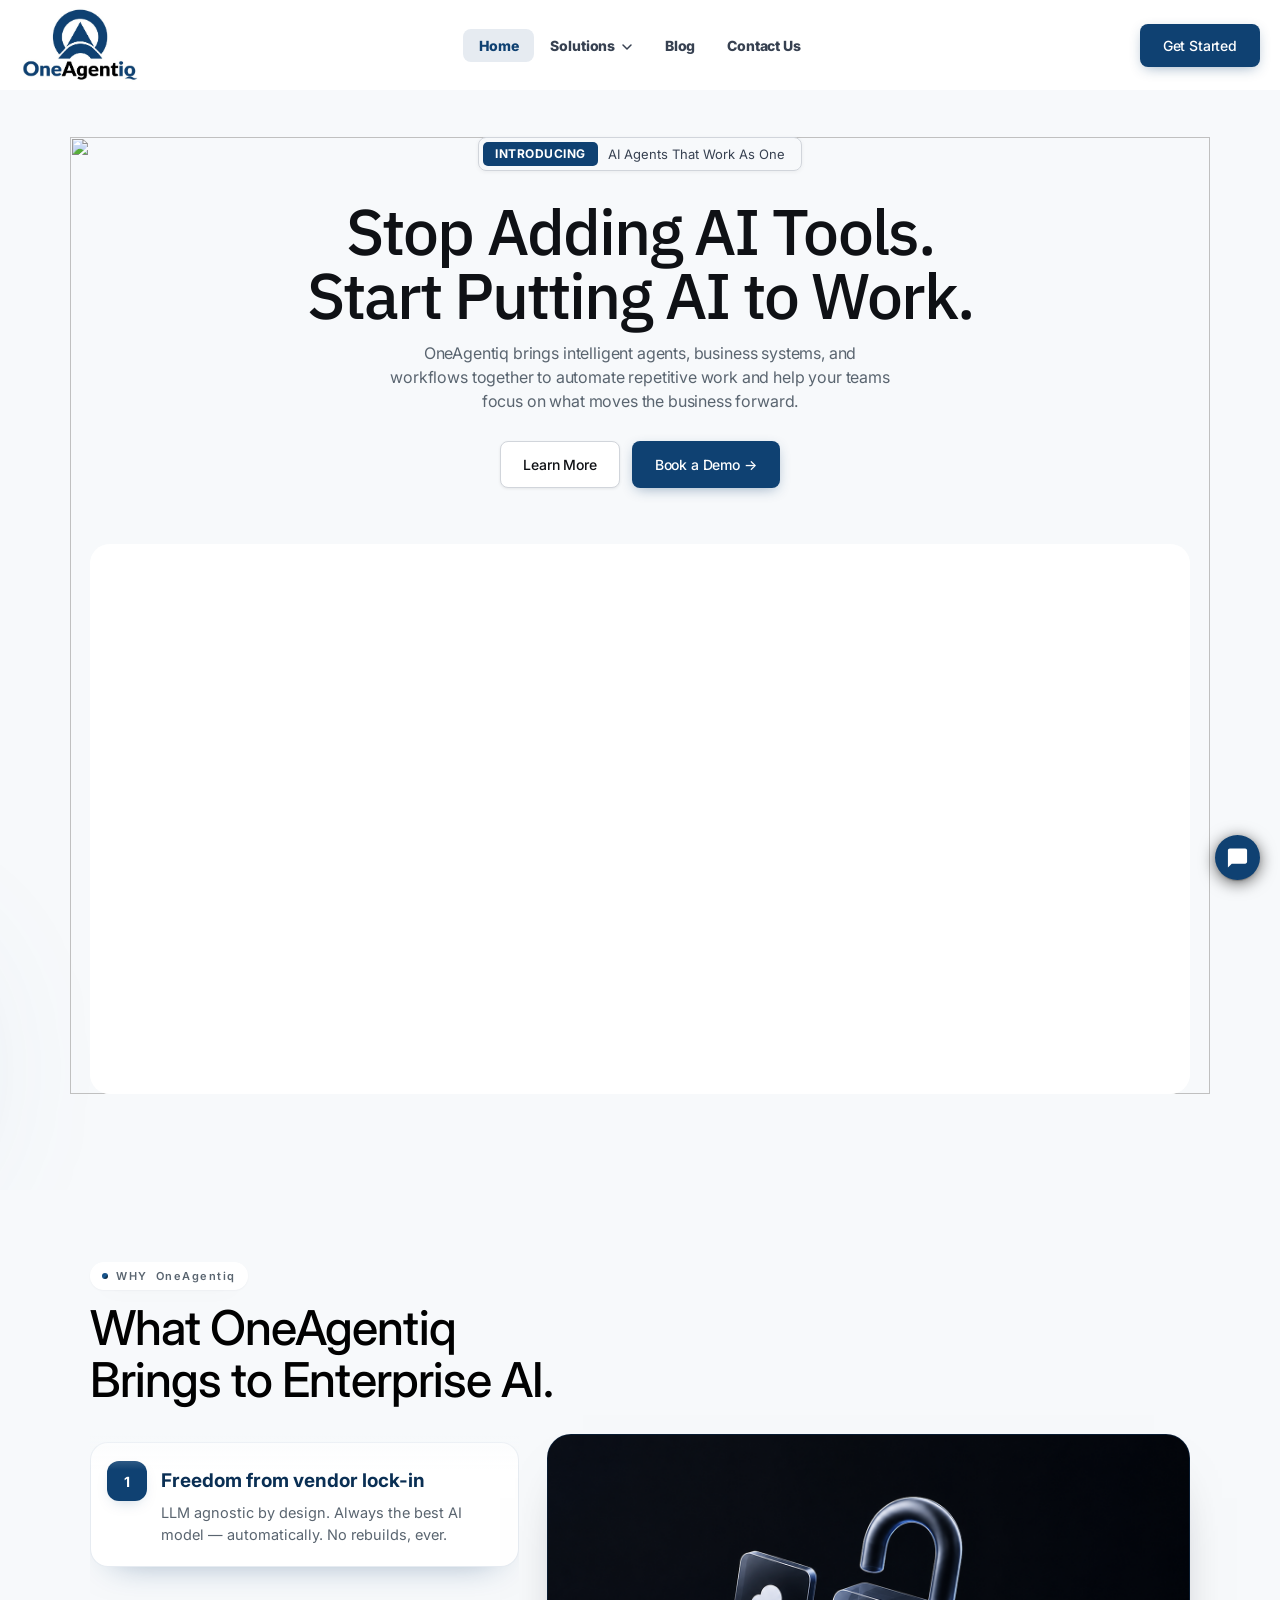
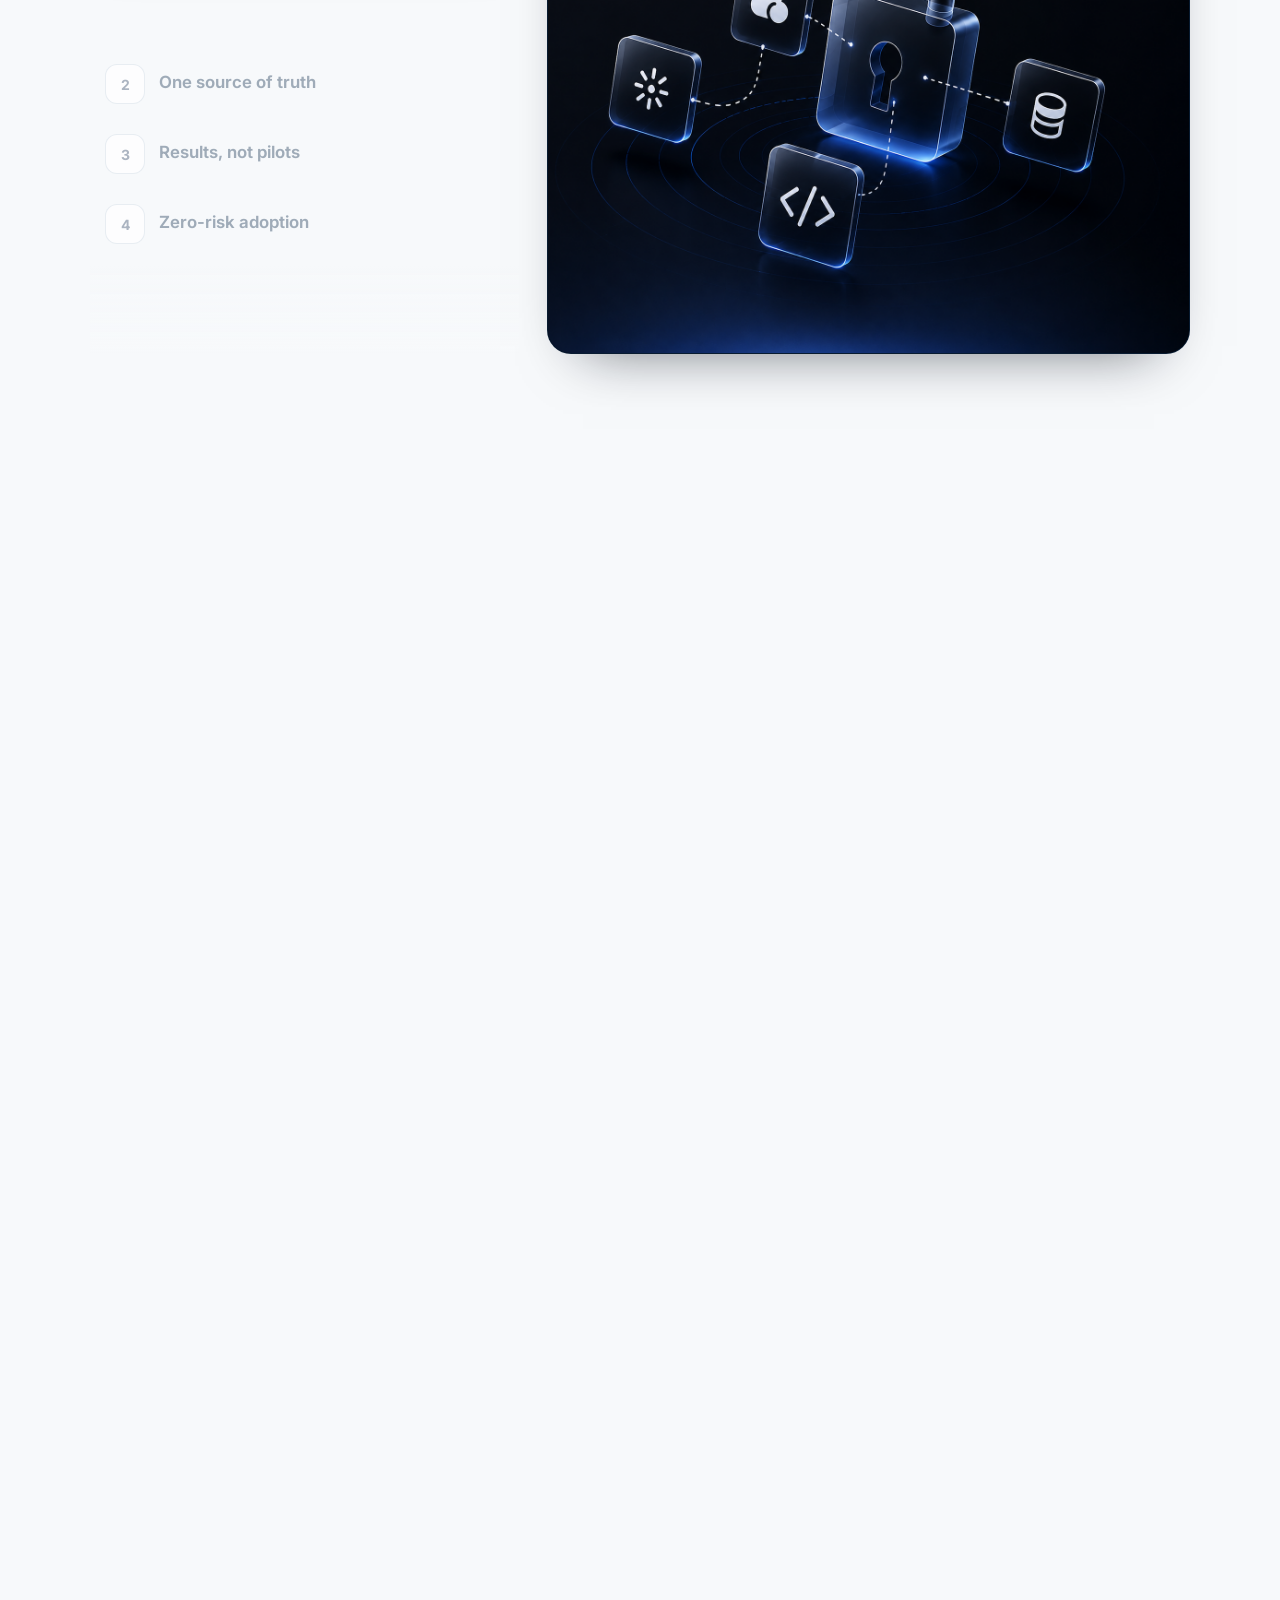
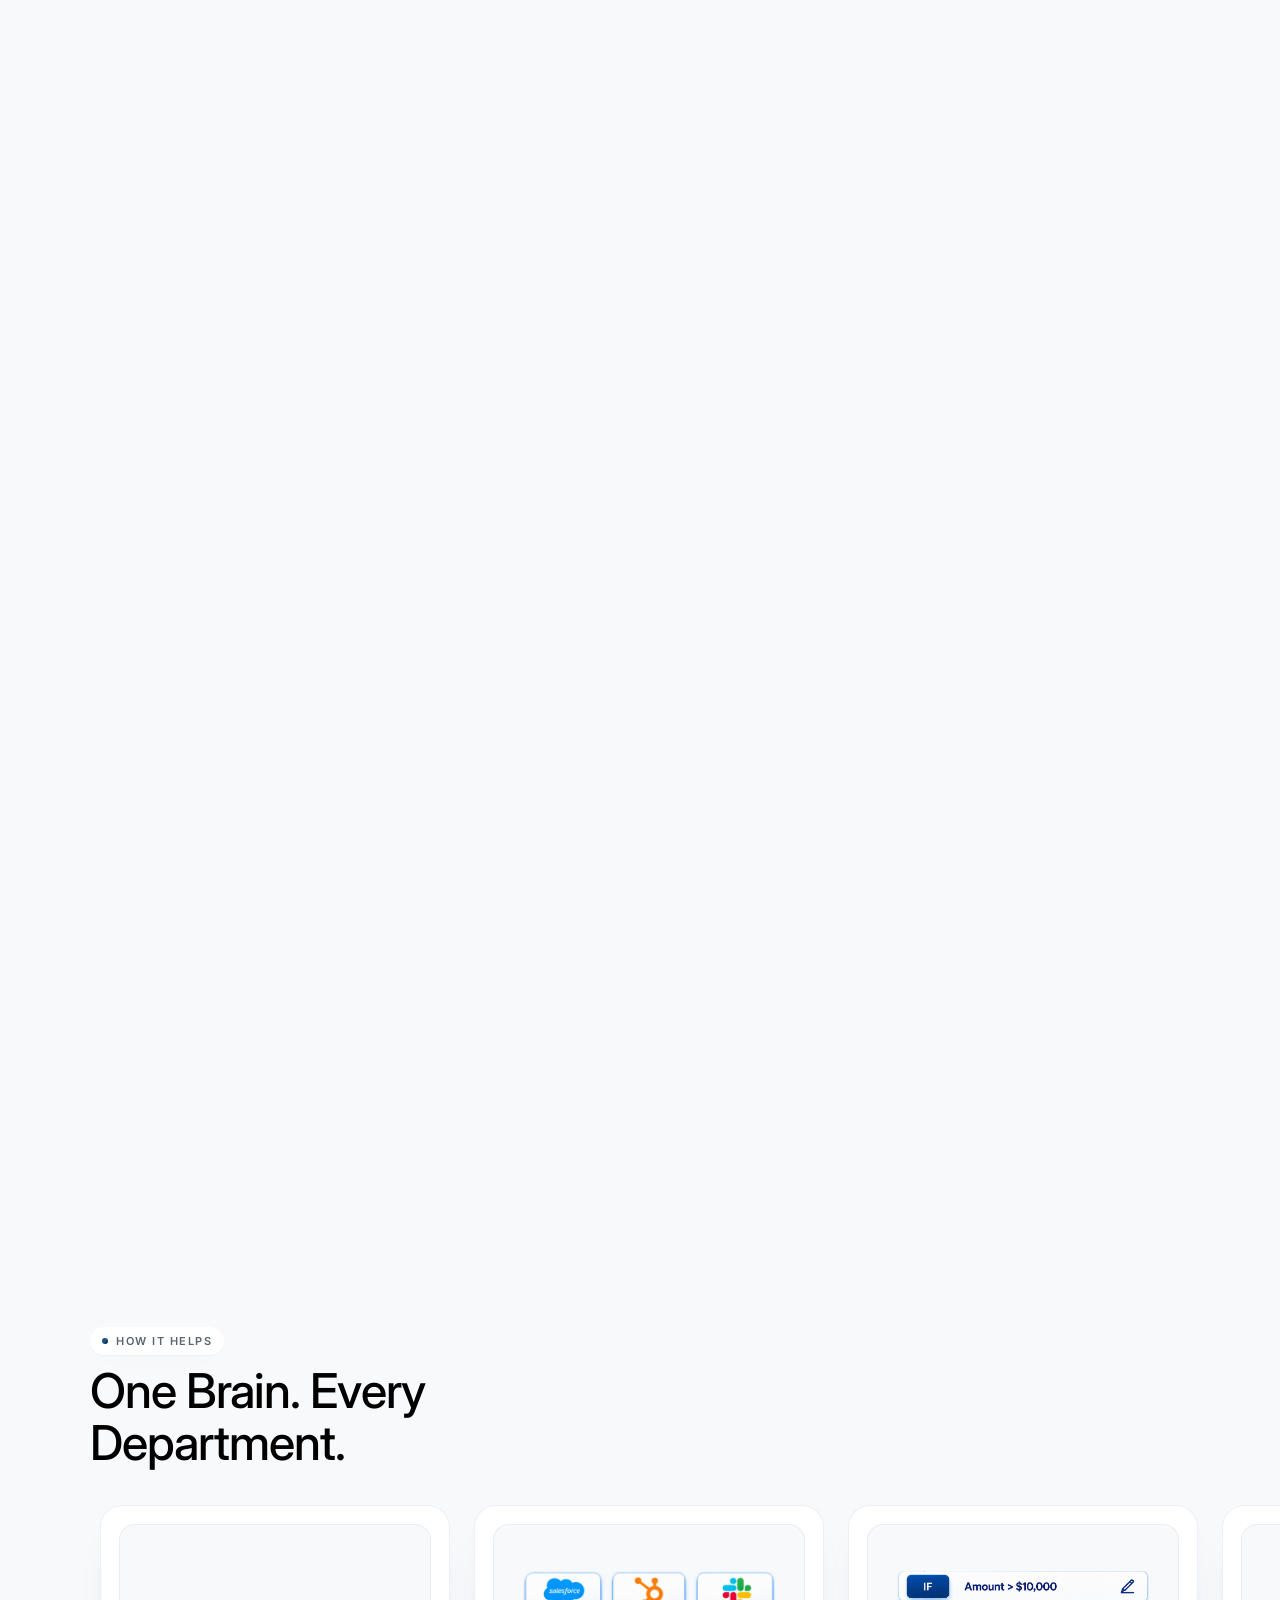
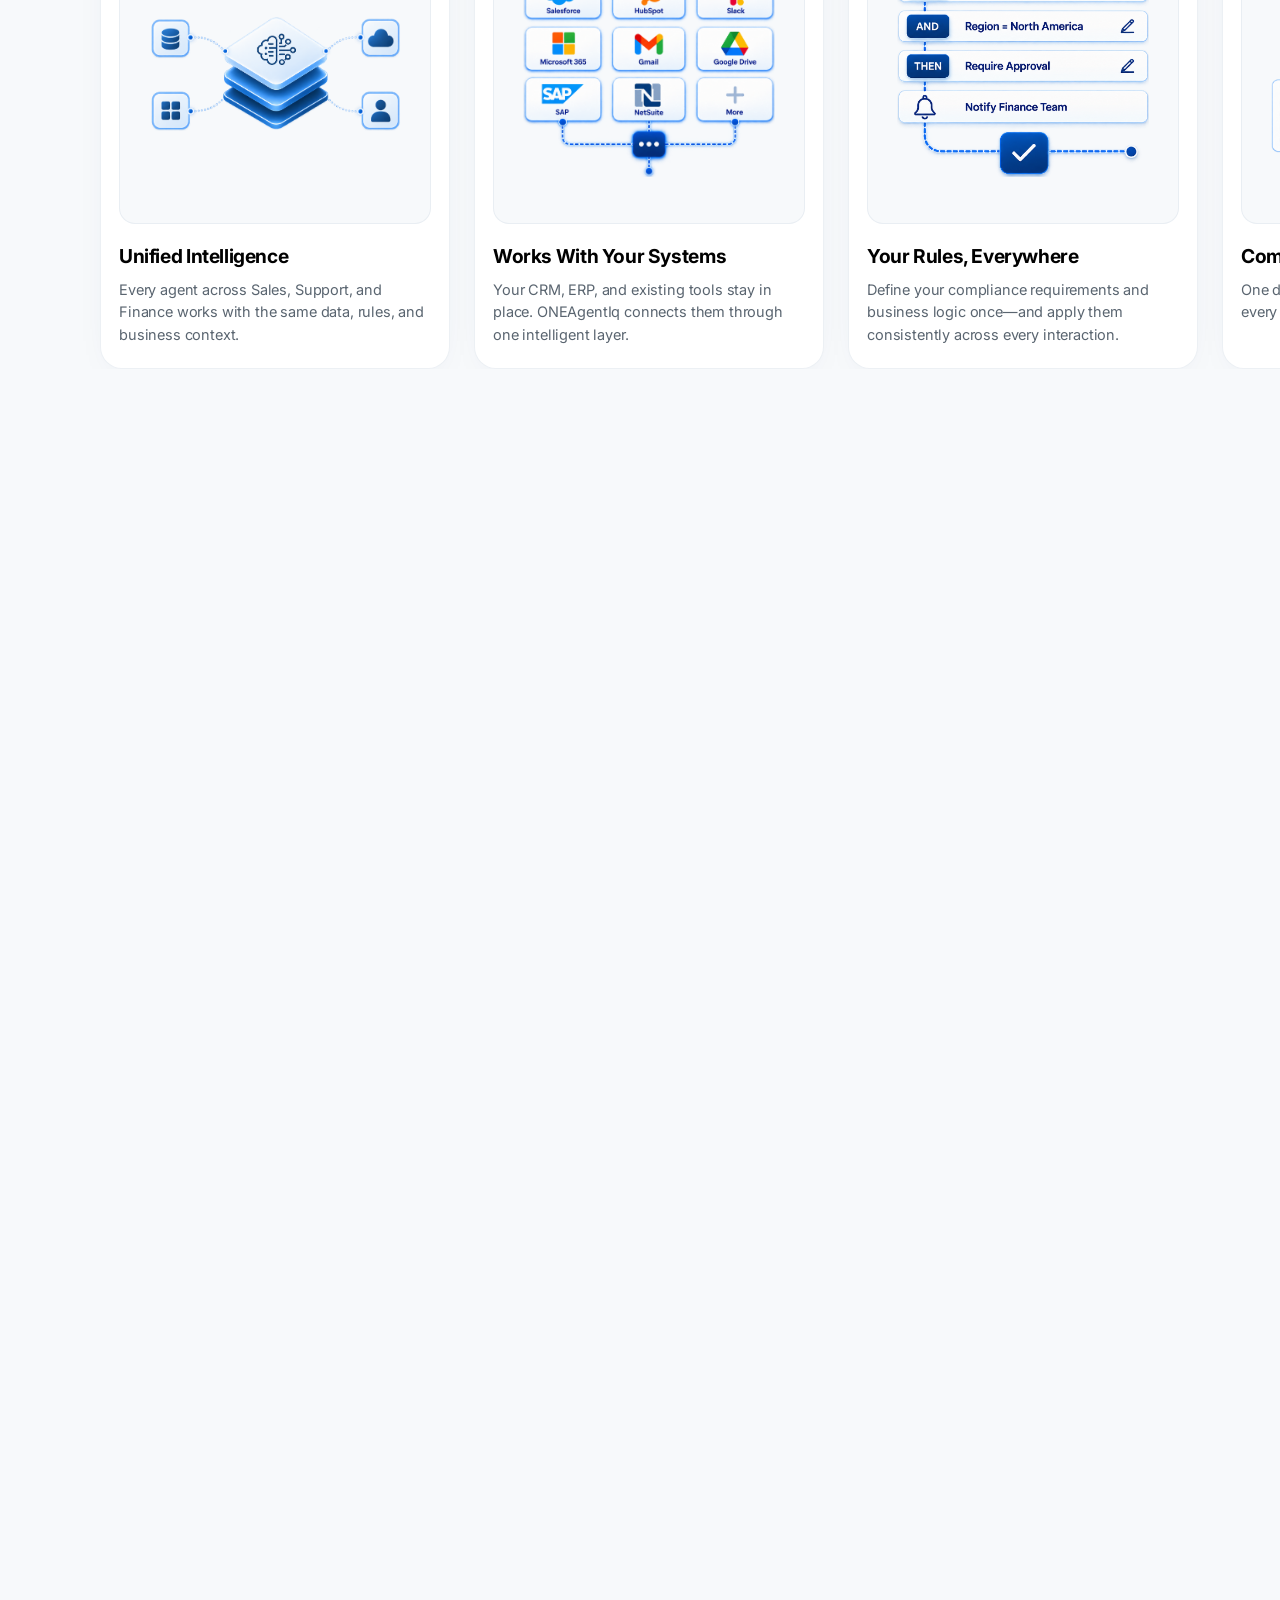
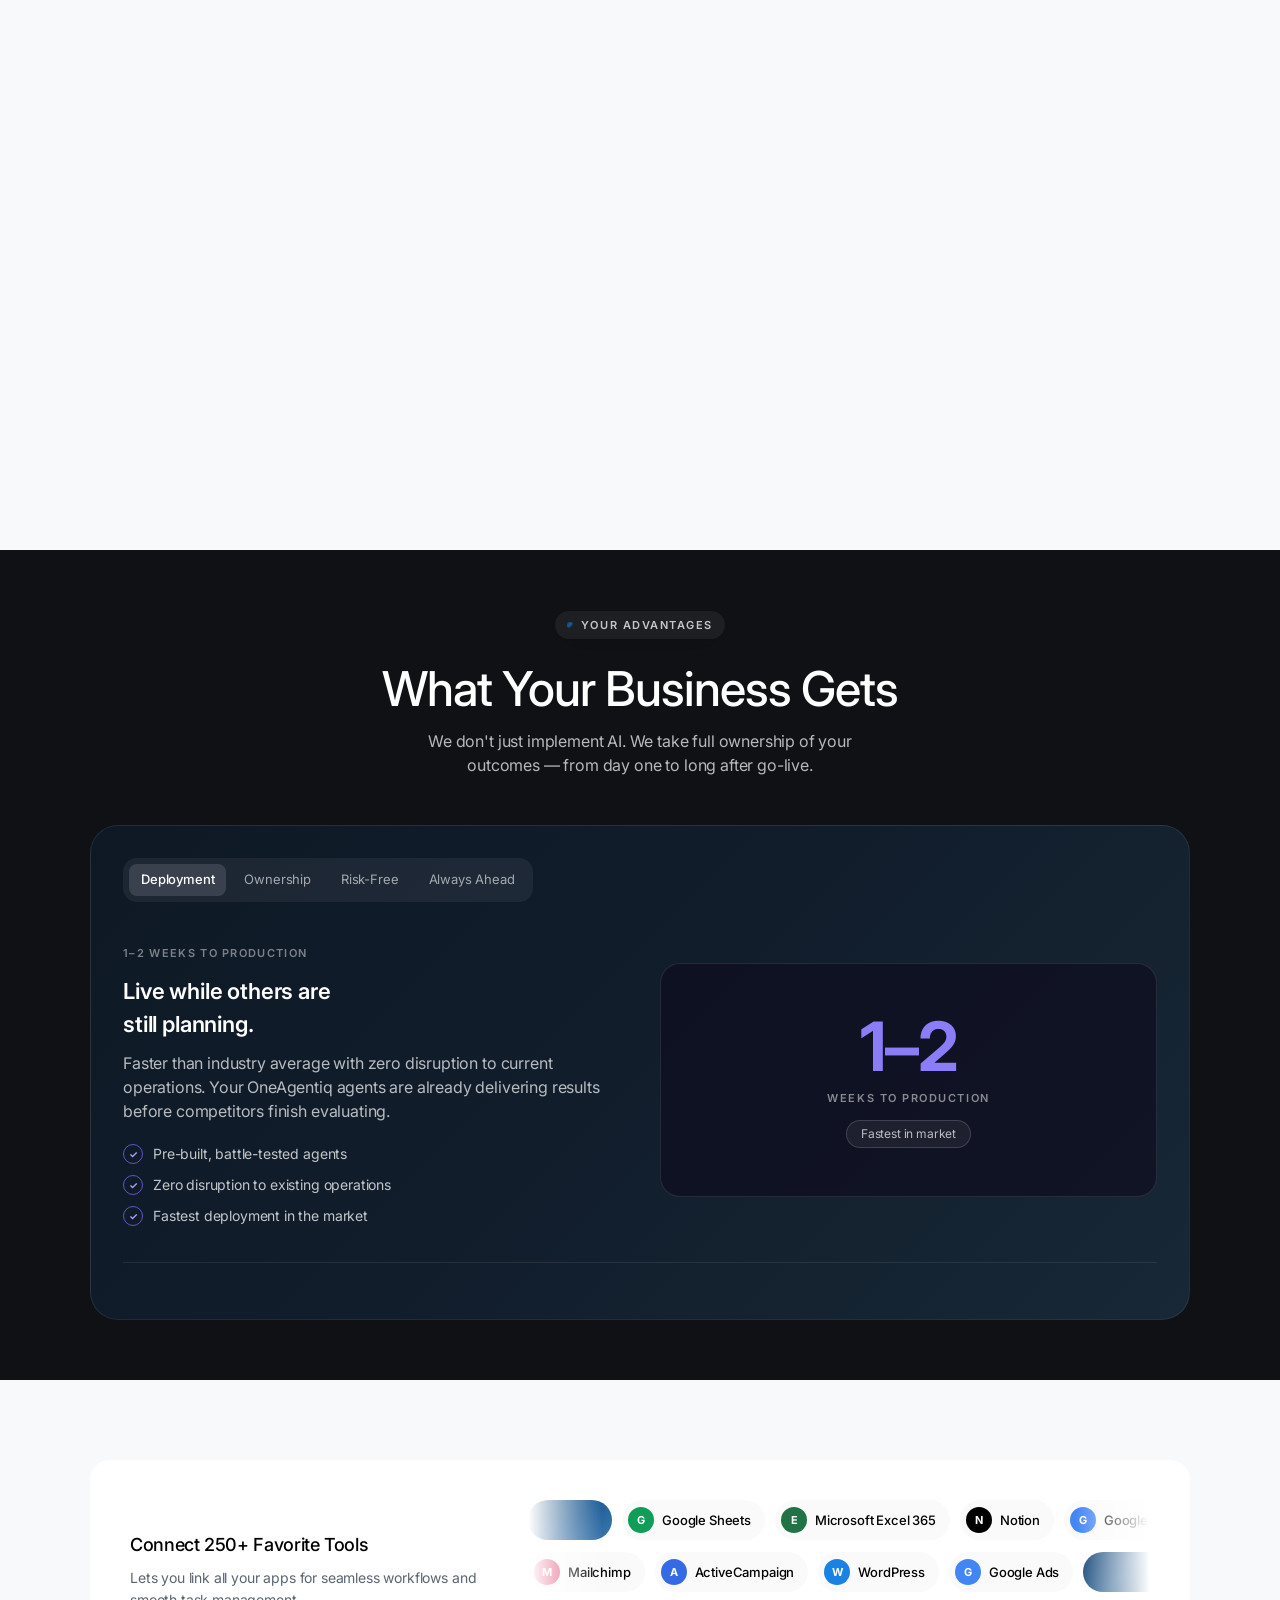
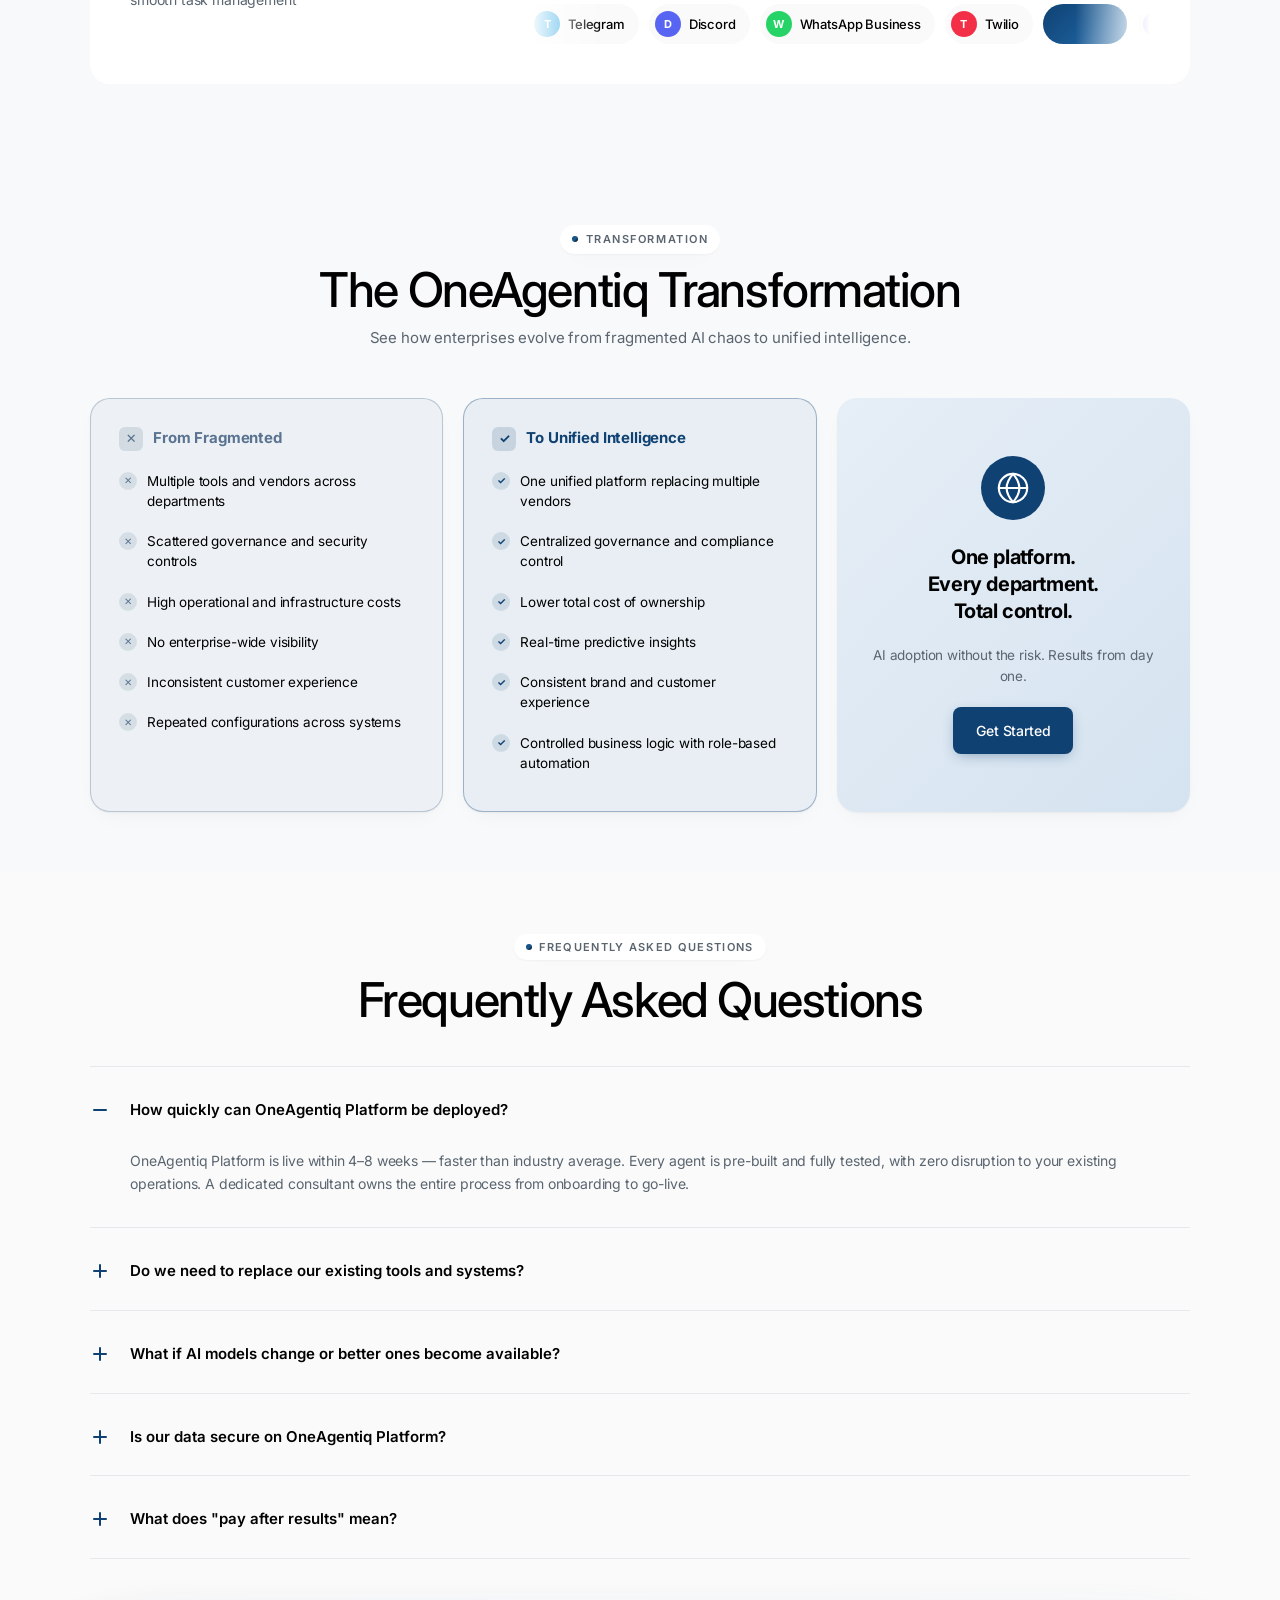
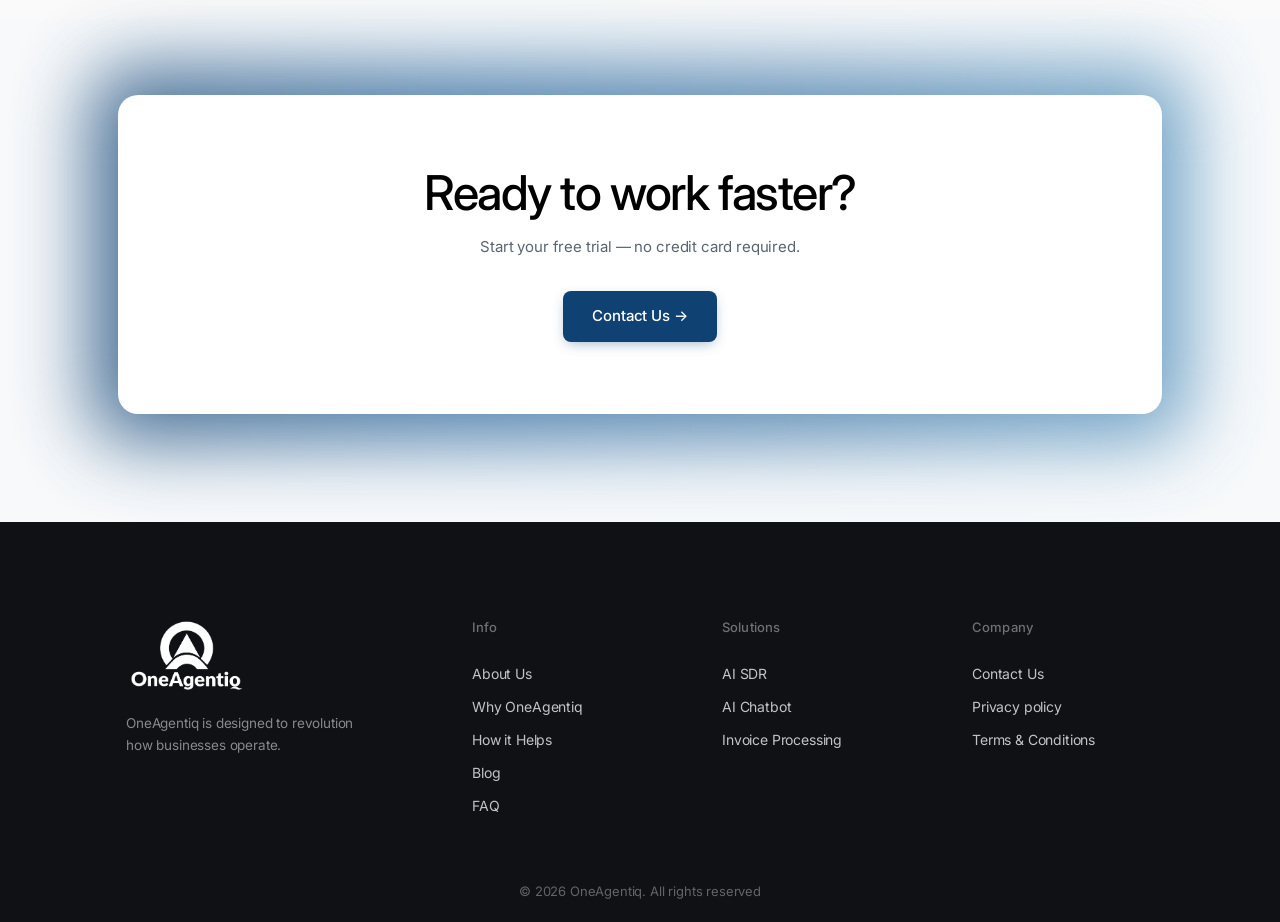
==== index.html @ 2837f20d "Update index.html to reflect a faster deployment timeline for agents, changing the description from " ====
﻿<!doctype html>
<html lang="en">

<head>
  <meta charset="utf-8" />
  <meta name="viewport" content="width=device-width,initial-scale=1" />
  <title>OneAgentiq</title>
  <meta name="description"
    content="Your always-on AI partner that handles tasks, answers quickly, and keeps your workflow moving." />
  <link rel="preconnect" href="https://fonts.googleapis.com">
  <link rel="preconnect" href="https://fonts.gstatic.com" crossorigin>
  <link href="https://fonts.googleapis.com/css2?family=Inter:wght@400;500;600;700&display=swap" rel="stylesheet">
  <link rel="stylesheet" href="styles.css?v=20260901d" />
  <link rel="stylesheet" href="chatbot/chatbot.css" />
  <link rel="stylesheet" href="https://cdnjs.cloudflare.com/ajax/libs/font-awesome/6.5.1/css/all.min.css" />
  <link href="https://assets.calendly.com/assets/external/widget.css" rel="stylesheet">
</head>

<body>

  <!-- NAVBAR -->
  <header class="nav-wrap">
    <nav class="nav">
      <a href="./" class="brand">
        <span class="brand-logo">
          <img src="images/OneAgentiq-logo.jpg?v=20260724" alt="OneAgentiq">
        </span>
      </a>
      <ul class="nav-links">
        <li><a href="./">Home</a></li>
        <li class="nav-has-dropdown">
          <a href="#" class="nav-dropdown-toggle">Solutions <svg width="12" height="12" viewBox="0 0 12 12" fill="none"
              style="display:inline-block;vertical-align:middle;margin-left:3px">
              <path d="M2 4l4 4 4-4" stroke="currentColor" stroke-width="1.5" stroke-linecap="round"
                stroke-linejoin="round" />
            </svg></a>
          <ul class="nav-dropdown">
            <li><a href="ai-sdr.html">AI SDR <span class="nav-live-pill">Live</span></a></li>
            <li><a href="ai-chatbot.html">AI Chatbot <span class="nav-live-pill">Live</span></a></li>
            <li><a href="invoice-processing.html">Invoice Processing <span class="nav-live-pill">Live</span></a></li>
          </ul>
        </li>
        <li><a href="blog.html">Blog</a></li>
        <li><a href="contact.html">Contact Us</a></li>
      </ul>
      <div class="nav-cta">
        <a href="#" data-calendly class="btn btn-primary" style="padding: 10px 22px;">Get Started</a>
      </div>
      <button class="nav-toggle" aria-label="Menu" id="navToggle">
        <span></span><span></span><span></span>
      </button>
    </nav>
    <div class="nav-mobile" id="navMobile">
      <a href="./">Home</a>
      <div class="nav-mobile-dropdown">
        <button type="button" class="nav-mobile-dropdown-toggle" aria-expanded="false">
          Solutions
          <svg class="nav-mobile-chevron" width="12" height="12" viewBox="0 0 12 12" fill="none" aria-hidden="true">
            <path d="M2 4l4 4 4-4" stroke="currentColor" stroke-width="1.5" stroke-linecap="round"
              stroke-linejoin="round" />
          </svg>
        </button>
        <div class="nav-mobile-dropdown-panel">
          <a href="ai-sdr.html">AI SDR <span class="nav-live-pill">Live</span></a>
          <a href="ai-chatbot.html">AI Chatbot <span class="nav-live-pill">Live</span></a>
          <a href="invoice-processing.html">Invoice Processing <span class="nav-live-pill">Live</span></a>
        </div>
      </div>
      <a href="blog.html">Blog</a>
      <a href="contact.html">Contact Us</a>
      <a href="#" data-calendly class="btn btn-primary">Get Started</a>
    </div>
  </header>

  <!-- HERO -->
  <section class="hero">
    <!-- <div class="grid-bg"></div> -->
    <div class="aurora-blob"></div>
    <div class="container hero-inner reveal">
      <div class="framer-thersk hidden-18xg1br" data-framer-name="BG">
        <div data-framer-background-image-wrapper="true"
          style="position: absolute; border-radius: inherit; corner-shape: inherit; inset: 0px;"><img decoding="auto"
            width="1440" height="1272" sizes="100vw"
            srcset="https://framerusercontent.com/images/4Mb7dreJyysBVw8wfAVHHxlmQ.png?scale-down-to=512&amp;width=1440&amp;height=1272 512w,https://framerusercontent.com/images/4Mb7dreJyysBVw8wfAVHHxlmQ.png?scale-down-to=1024&amp;width=1440&amp;height=1272 1024w,https://framerusercontent.com/images/4Mb7dreJyysBVw8wfAVHHxlmQ.png?width=1440&amp;height=1272 1440w"
            src="https://framerusercontent.com/images/4Mb7dreJyysBVw8wfAVHHxlmQ.png?width=1440&amp;height=1272" alt=""
            style="display: block; width: 100%; height: 100%; border-radius: inherit; corner-shape: inherit; object-position: center center; object-fit: contain;">
        </div>
      </div>
      <div class="framer-31h7tg hidden-18xg1br" data-framer-name="BG" style="transform: rotate(75deg);">
        <div data-framer-background-image-wrapper="true"
          style="position: absolute; border-radius: inherit; corner-shape: inherit; inset: 0px;"><img decoding="auto"
            width="1440" height="1272" sizes="100vw"
            srcset="https://framerusercontent.com/images/4Mb7dreJyysBVw8wfAVHHxlmQ.png?scale-down-to=512&amp;width=1440&amp;height=1272 512w,https://framerusercontent.com/images/4Mb7dreJyysBVw8wfAVHHxlmQ.png?scale-down-to=1024&amp;width=1440&amp;height=1272 1024w,https://framerusercontent.com/images/4Mb7dreJyysBVw8wfAVHHxlmQ.png?width=1440&amp;height=1272 1440w"
            src="https://framerusercontent.com/images/4Mb7dreJyysBVw8wfAVHHxlmQ.png?width=1440&amp;height=1272" alt=""
            style="display: block; width: 100%; height: 100%; border-radius: inherit; corner-shape: inherit; object-position: center center; object-fit: contain;">
        </div>
      </div>
      <div style="position: relative;
    z-index: 1;">
        <div class="hero-badge"><span class="hero-badge-new">INTRODUCING</span><span class="hero-badge-text"> AI Agents That Work As One
          </span></div>
        <h1 class="h1">Stop Adding AI Tools. Start Putting AI to Work.</h1>
        <p class="sub">OneAgentiq brings intelligent agents, business systems, and workflows together to automate repetitive work and help your teams focus on what moves the business forward.</p>
        <div class="hero-cta">
          <a href="#oa-why" class="btn btn-white">Learn More</a>
          <a href="#" data-calendly class="btn btn-primary">Book a Demo &rarr;</a>
        </div>

        <!-- Hero Video -->
        <div class="dash-card">
          <div class="dash-card-video">
            <video id="heroVideo" src="images/enterprise-vd.mp4" class="hero-diagram-img hero-diagram-video float-y" autoplay muted loop
              playsinline aria-label="Enterprise AI Platform demo"></video>
            <div class="dash-video-controls">
              <button type="button" class="dash-video-btn" id="heroVideoPlay" aria-label="Pause video">
                <i class="fa-solid fa-pause" aria-hidden="true"></i>
              </button>
              <input type="range" class="dash-video-seek" id="heroVideoSeek" min="0" max="100" value="0" step="0.1" aria-label="Seek video">
              <span class="dash-video-time" id="heroVideoTime">0:00</span>
              <button type="button" class="dash-video-btn" id="heroVideoMute" aria-label="Unmute video">
                <i class="fa-solid fa-volume-xmark" aria-hidden="true"></i>
              </button>
              <button type="button" class="dash-video-btn" id="heroVideoFs" aria-label="Enter fullscreen">
                <i class="fa-solid fa-expand" aria-hidden="true"></i>
              </button>
            </div>
          </div>
        </div>
      </div>
    </div>
  </section>

  <!-- WHY ONEAGENTIQ — stacking tabs -->
  <section class="oa-why-section reveal" id="oa-why">
    <div class="oa-why-track">
      <div class="oa-why-sticky">
        <div class="container oa-why-inner">
          <div class="oa-why-head">
            <div class="chip"><span class="chip-dot"></span> WHY <span class="oneagentiq-label">OneAgentiq</span></div>
            <h2 class="h2">What OneAgentiq Brings to Enterprise AI.</h2> 
          </div>

          <div class="oa-why-grid">
            <div class="oa-why-steps-col">
              <div class="oa-why-steps-viewport">
                <div class="oa-why-steps" role="tablist" aria-label="Why OneAgentiq">
                  <button type="button" class="oa-why-step is-active" role="tab" aria-selected="true" data-step="0">
                    <span class="oa-why-num">1</span>
                    <span class="oa-why-step-body">
                      <span class="oa-why-step-title">Freedom from vendor lock-in</span>
                      <span class="oa-why-step-desc">LLM agnostic by design. Always the best AI model — automatically. No rebuilds, ever.</span>
                    </span>
                  </button>
                  <button type="button" class="oa-why-step" role="tab" aria-selected="false" data-step="1">
                    <span class="oa-why-num">2</span>
                    <span class="oa-why-step-body">
                      <span class="oa-why-step-title">One source of truth</span>
                      <span class="oa-why-step-desc">Unified data across every department. Consistent decisions. Zero silos.</span>
                    </span>
                  </button>
                  <button type="button" class="oa-why-step" role="tab" aria-selected="false" data-step="2">
                    <span class="oa-why-num">3</span>
                    <span class="oa-why-step-body">
                      <span class="oa-why-step-title">Results, not pilots</span>
                      <span class="oa-why-step-desc">Pre-built, battle-tested agents. Live in 1–2 weeks.</span>
                    </span>
                  </button>
                  <button type="button" class="oa-why-step" role="tab" aria-selected="false" data-step="3">
                    <span class="oa-why-num">4</span>
                    <span class="oa-why-step-body">
                      <span class="oa-why-step-title">Zero-risk adoption</span>
                      <span class="oa-why-step-desc">$0 upfront. Outcome-based pricing. Pay only after results.</span>
                    </span>
                  </button>
                </div>
              </div>
            </div>

            <div class="oa-why-visuals">
              <div class="oa-why-panel is-active" data-panel="0">
                <img src="images/Freedom-from-vendor-lock-in-image.png" alt="Freedom from vendor lock-in" class="oa-why-img" loading="lazy" decoding="async">
              </div>
              <div class="oa-why-panel" data-panel="1">
                <img src="images/One-source-of-truth-image.png" alt="One source of truth" class="oa-why-img" loading="lazy" decoding="async">
              </div>
              <div class="oa-why-panel" data-panel="2">
                <img src="images/Results-not-pilots-image.png" alt="Results, not pilots" class="oa-why-img" loading="lazy" decoding="async">
              </div>
              <div class="oa-why-panel" data-panel="3">
                <img src="images/Zero-risk-adoption-image.png" alt="Zero-risk adoption" class="oa-why-img" loading="lazy" decoding="async">
              </div>
            </div>
          </div>
        </div>
      </div>
    </div>
  </section>

  <!-- HOW IT HELPS — horizontal scroll cards -->
  <section class="oa-agents-section reveal" id="product">
    <div class="oa-agents-track">
      <div class="oa-agents-sticky">
        <div class="container oa-agents-head">
          <div class="chip"><span class="chip-dot"></span> HOW IT HELPS</div>
          <h2 class="h2">One Brain. Every Department.</h2>
        </div>

        <div class="oa-agents-rail">
          <div class="oa-agents-row" id="oaAgentsRow">
            <article class="oa-agent-card">
              <div class="oa-agent-visual">
                <img src="images/unified_intelligence_image (3).png" alt="Unified Intelligence" class="oa-agent-img" loading="lazy" decoding="async">
              </div>
              <h3 class="oa-agent-title">Unified Intelligence</h3>
              <p class="oa-agent-desc">Every agent across Sales, Support, and Finance works with the same data, rules, and business context.</p>
            </article>

            <article class="oa-agent-card">
              <div class="oa-agent-visual">
                <img src="images/works_with_your_systems_image (2).png" alt="Works With Your Systems" class="oa-agent-img" loading="lazy" decoding="async">
              </div>
              <h3 class="oa-agent-title">Works With Your Systems</h3>
              <p class="oa-agent-desc">Your CRM, ERP, and existing tools stay in place. ONEAgentIq connects them through one intelligent layer.</p>
            </article>

            <article class="oa-agent-card">
              <div class="oa-agent-visual">
                <img src="images/Your_Rules_Everywhere_image (2).png" alt="Your Rules, Everywhere" class="oa-agent-img" loading="lazy" decoding="async">
              </div>
              <h3 class="oa-agent-title">Your Rules, Everywhere</h3>
              <p class="oa-agent-desc">Define your compliance requirements and business logic once—and apply them consistently across every interaction.</p>
            </article>

            <article class="oa-agent-card">
              <div class="oa-agent-visual">
                <img src="images/Complete_Visibility_image (1).png" alt="Complete Visibility" class="oa-agent-img" loading="lazy" decoding="async">
              </div>
              <h3 class="oa-agent-title">Complete Visibility</h3>
              <p class="oa-agent-desc">One dashboard. Every agent, every decision, every outcome—in real time.</p>
            </article>
          </div>
        </div>
      </div>
    </div>
  </section>

  <!-- WHY -->
  <section class="section dark reveal">
    <div class="container">
      <div class="section-head">
        <div class="chip dark"><span class="chip-dot"></span> Your Advantages </div>
        <h2 class="h2 light"> What Your Business Gets</h2>
        <p class="sub light">We don't just implement AI. We take full ownership of your outcomes — from day one to long
          after go-live.</p>
      </div>
      <div class="why-card">
        <div class="why-tabs">
          <span class="tab active" data-tab="0">Deployment</span>
          <span class="tab" data-tab="1">Ownership</span>
          <span class="tab" data-tab="2">Risk-Free</span>
          <span class="tab" data-tab="3">Always Ahead</span>
        </div>

        <!-- Panel 0: Deployment -->
        <div class="why-panel active" data-panel="0">
          <div class="why-body">
            <div class="why-text">
              <p class="why-overline">1–2 WEEKS TO PRODUCTION</p>
              <h3 class="h3 light">Live while others are<br>still planning.</h3>
              <p class="sub light">Faster than industry average with zero disruption to current operations. Your
                OneAgentiq agents are already delivering results before competitors finish evaluating.</p>
              <ul class="why-bullets">
                <li>Pre-built, battle-tested agents</li>
                <li>Zero disruption to existing operations</li>
                <li>Fastest deployment in the market</li>
              </ul>
            </div>
            <div class="why-stat-card">
              <div class="why-stat-inner">
                <span class="why-stat-num">1–2</span>
                <span class="why-stat-label">WEEKS TO PRODUCTION</span>
                <span class="why-stat-badge">Fastest in market</span>
              </div>
            </div>
          </div>
          <div class="why-card-footer">

          </div>
        </div>

        <!-- Panel 1: Ownership -->
        <div class="why-panel" data-panel="1">
          <div class="why-body">
            <div class="why-text">
              <p class="why-overline">ONE EXPERT. FULL JOURNEY.</p>
              <h3 class="h3 light">One consultant.<br>Complete accountability.</h3>
              <p class="sub light">No hand-offs. No knowledge gaps. One dedicated OneAgentiq expert owns your entire
                journey — from onboarding to go-live and long after launch.</p>
              <ul class="why-bullets">
                <li>Dedicated consultant end-to-end</li>
                <li>Post go-live support included</li>
                <li>13+ years of digital transformation expertise</li>
              </ul>
            </div>
            <div class="why-stat-card">
              <div class="why-stat-inner">`
                <span class="why-stat-num">13+</span>
                <span class="why-stat-label">YEARS OF EXPERTISE</span>
                <span class="why-stat-badge">Digital transformation</span>
              </div>
            </div>
          </div>
          <div class="why-card-footer">

          </div>
        </div>

        <!-- Panel 2: Risk-Free -->
        <div class="why-panel" data-panel="2">
          <div class="why-body">
            <div class="why-text">
              <p class="why-overline">ZERO UPFRONT COST</p>
              <h3 class="h3 light">See results first.<br>Pay only when you benefit.</h3>
              <p class="sub light">Every OneAgentiq agent is pre-built, fully tested, and live from day one. No
                financial risk — outcomes first, investment follows.</p>
              <ul class="why-bullets">
                <li>No upfront investment required</li>
                <li>Outcome-based pricing model</li>
                <li>Results delivered before you commit</li>
              </ul>
            </div>
            <div class="why-stat-card">
              <div class="why-stat-inner">
                <span class="why-stat-num">$0</span>
                <span class="why-stat-label">UPFRONT COST</span>
                <span class="why-stat-badge">Pay after results</span>
              </div>
            </div>
          </div>
          <div class="why-card-footer">

          </div>
        </div>

        <!-- Panel 3: Always Ahead -->
        <div class="why-panel" data-panel="3">
          <div class="why-body">
            <div class="why-text">
              <p class="why-overline">ALWAYS EVOLVING</p>
              <h3 class="h3 light">OneAgentiq stays ahead <br> as AI evolves.</h3>
              <p class="sub light">We monitor, fine-tune, and optimize long after launch. LLM agnostic by design — as
                better models emerge, OneAgentiq adapts automatically.</p>
              <ul class="why-bullets">
                <li>Continuous monitoring & optimization</li>
                <li>LLM agnostic — always best-in-class</li>
                <li>Platform improves with every interaction</li>
              </ul>
            </div>
            <div class="why-stat-card">
              <div class="why-stat-inner">
                <span class="why-stat-num">∞</span>
                <span class="why-stat-label">ALWAYS EVOLVING</span>
                <span class="why-stat-badge">LLM agnostic by design</span>
              </div>
            </div>
          </div>
          <div class="why-card-footer">

          </div>
        </div>

      </div>
    </div>
  </section>

  <!-- INTEGRATIONS -->
  <section class="section integ-section reveal">
    <div class="container">
      <div class="integ-card">
        <!-- Left -->
        <div class="integ-left">
          <h2 class="integ-heading">Connect 250+ Favorite Tools</h2>
          <p class="integ-desc">Lets you link all your apps for seamless workflows and smooth task management</p>
        </div>
        <!-- Right: marquee rows -->
        <div class="integ-right">
          <!-- Row 1: SaaS & Productivity + Communication -->
          <div class="integ-row-wrap">
            <div class="integ-track" data-dir="left">
              <div class="integ-pill integ-grad1"></div>
              <div class="integ-pill"><span class="integ-icon" style="background:#0F9D58">G</span>Google Sheets</div>
              <div class="integ-pill"><span class="integ-icon" style="background:#217346">E</span>Microsoft Excel 365
              </div>
              <div class="integ-pill"><span class="integ-icon" style="background:#000000">N</span>Notion</div>
              <div class="integ-pill"><span class="integ-icon" style="background:#4285F4">G</span>Google Calendar</div>
              <div class="integ-pill"><span class="integ-icon" style="background:#0052CC">J</span>Jira Software</div>
              <div class="integ-pill"><span class="integ-icon" style="background:#7B68EE">C</span>ClickUp</div>
              <div class="integ-pill"><span class="integ-icon" style="background:#0079BF">T</span>Trello</div>
              <div class="integ-pill"><span class="integ-icon" style="background:#F06A6A">A</span>Asana</div>
              <div class="integ-pill"><span class="integ-icon" style="background:#18BFFF">A</span>Airtable</div>
              <div class="integ-pill"><span class="integ-icon" style="background:#4A154B">S</span>Slack</div>
              <div class="integ-pill"><span class="integ-icon" style="background:#EA4335">G</span>Gmail</div>
              <div class="integ-pill integ-grad1"></div>
              <div class="integ-pill"><span class="integ-icon" style="background:#0F9D58">G</span>Google Sheets</div>
              <div class="integ-pill"><span class="integ-icon" style="background:#217346">E</span>Microsoft Excel 365
              </div>
              <div class="integ-pill"><span class="integ-icon" style="background:#000000">N</span>Notion</div>
              <div class="integ-pill"><span class="integ-icon" style="background:#4285F4">G</span>Google Calendar</div>
              <div class="integ-pill"><span class="integ-icon" style="background:#0052CC">J</span>Jira Software</div>
              <div class="integ-pill"><span class="integ-icon" style="background:#7B68EE">C</span>ClickUp</div>
              <div class="integ-pill"><span class="integ-icon" style="background:#0079BF">T</span>Trello</div>
              <div class="integ-pill"><span class="integ-icon" style="background:#F06A6A">A</span>Asana</div>
              <div class="integ-pill"><span class="integ-icon" style="background:#18BFFF">A</span>Airtable</div>
              <div class="integ-pill"><span class="integ-icon" style="background:#4A154B">S</span>Slack</div>
              <div class="integ-pill"><span class="integ-icon" style="background:#EA4335">G</span>Gmail</div>
            </div>
          </div>
          <!-- Row 2: Marketing, Database & DevOps -->
          <div class="integ-row-wrap">
            <div class="integ-track" data-dir="right">
              <div class="integ-pill"><span class="integ-icon" style="background:#E03669">M</span>Mailchimp</div>
              <div class="integ-pill"><span class="integ-icon" style="background:#356AE6">A</span>ActiveCampaign</div>
              <div class="integ-pill"><span class="integ-icon" style="background:#1A82E2">W</span>WordPress</div>
              <div class="integ-pill"><span class="integ-icon" style="background:#4285F4">G</span>Google Ads</div>
              <div class="integ-pill integ-grad2"></div>
              <div class="integ-pill"><span class="integ-icon" style="background:#336791">P</span>PostgreSQL</div>
              <div class="integ-pill"><span class="integ-icon" style="background:#47A248">M</span>MongoDB</div>
              <div class="integ-pill"><span class="integ-icon" style="background:#3ECF8E">S</span>Supabase</div>
              <div class="integ-pill"><span class="integ-icon" style="background:#24292f">G</span>GitHub</div>
              <div class="integ-pill"><span class="integ-icon" style="background:#FC6D26">G</span>GitLab</div>
              <div class="integ-pill"><span class="integ-icon" style="background:#6366F1">W</span>Webhook</div>
              <div class="integ-pill"><span class="integ-icon" style="background:#5E6AD2">L</span>Linear</div>
              <div class="integ-pill"><span class="integ-icon" style="background:#E03669">M</span>Mailchimp</div>
              <div class="integ-pill"><span class="integ-icon" style="background:#356AE6">A</span>ActiveCampaign</div>
              <div class="integ-pill"><span class="integ-icon" style="background:#1A82E2">W</span>WordPress</div>
              <div class="integ-pill"><span class="integ-icon" style="background:#4285F4">G</span>Google Ads</div>
              <div class="integ-pill integ-grad2"></div>
              <div class="integ-pill"><span class="integ-icon" style="background:#336791">P</span>PostgreSQL</div>
              <div class="integ-pill"><span class="integ-icon" style="background:#47A248">M</span>MongoDB</div>
              <div class="integ-pill"><span class="integ-icon" style="background:#3ECF8E">S</span>Supabase</div>
              <div class="integ-pill"><span class="integ-icon" style="background:#24292f">G</span>GitHub</div>
              <div class="integ-pill"><span class="integ-icon" style="background:#FC6D26">G</span>GitLab</div>
              <div class="integ-pill"><span class="integ-icon" style="background:#6366F1">W</span>Webhook</div>
              <div class="integ-pill"><span class="integ-icon" style="background:#5E6AD2">L</span>Linear</div>
            </div>
          </div>
          <!-- Row 3: Communication, Finance & AI -->
          <div class="integ-row-wrap">
            <div class="integ-track" data-dir="left">
              <div class="integ-pill"><span class="integ-icon" style="background:#26A5E4">T</span>Telegram</div>
              <div class="integ-pill"><span class="integ-icon" style="background:#5865F2">D</span>Discord</div>
              <div class="integ-pill"><span class="integ-icon" style="background:#25D366">W</span>WhatsApp Business
              </div>
              <div class="integ-pill"><span class="integ-icon" style="background:#F22F46">T</span>Twilio</div>
              <div class="integ-pill integ-grad1"></div>
              <div class="integ-pill"><span class="integ-icon" style="background:#635BFF">S</span>Stripe</div>
              <div class="integ-pill"><span class="integ-icon" style="background:#003087">P</span>PayPal</div>
              <div class="integ-pill"><span class="integ-icon" style="background:#13B5EA">X</span>Xero</div>
              <div class="integ-pill"><span class="integ-icon" style="background:#412991">O</span>OpenAI</div>
              <div class="integ-pill"><span class="integ-icon" style="background:#4285F4">G</span>Google Gemini</div>
              <div class="integ-pill"><span class="integ-icon" style="background:#D97757">C</span>Anthropic</div>
              <div class="integ-pill"><span class="integ-icon" style="background:#FF6F00">M</span>Mistral AI</div>
              <div class="integ-pill"><span class="integ-icon" style="background:#26A5E4">T</span>Telegram</div>
              <div class="integ-pill"><span class="integ-icon" style="background:#5865F2">D</span>Discord</div>
              <div class="integ-pill"><span class="integ-icon" style="background:#25D366">W</span>WhatsApp Business
              </div>
              <div class="integ-pill"><span class="integ-icon" style="background:#F22F46">T</span>Twilio</div>
              <div class="integ-pill integ-grad1"></div>
              <div class="integ-pill"><span class="integ-icon" style="background:#635BFF">S</span>Stripe</div>
              <div class="integ-pill"><span class="integ-icon" style="background:#003087">P</span>PayPal</div>
              <div class="integ-pill"><span class="integ-icon" style="background:#13B5EA">X</span>Xero</div>
              <div class="integ-pill"><span class="integ-icon" style="background:#412991">O</span>OpenAI</div>
              <div class="integ-pill"><span class="integ-icon" style="background:#4285F4">G</span>Google Gemini</div>
              <div class="integ-pill"><span class="integ-icon" style="background:#D97757">C</span>Anthropic</div>
              <div class="integ-pill"><span class="integ-icon" style="background:#FF6F00">M</span>Mistral AI</div>
            </div>
          </div>
        </div>
      </div>
    </div>
  </section>

  <!-- TRANSFORMATION -->
  <section class="section reveal">
    <div class="container">
      <div class="section-head">
        <div class="chip" style="margin-bottom: 10px;"><span class="chip-dot"></span> Transformation</div>
        <h2 class="diff-heading">The OneAgentiq Transformation</h2>
        <p class="transform-sub">See how enterprises evolve from fragmented AI chaos to unified intelligence.</p>
      </div>
      <div class="transform-grid">

        <!-- From Fragmented -->
        <div class="transform-card transform-card--bad">
          <div class="transform-card-hd">
            <span class="transform-badge transform-badge--bad">&#10005;</span>
            <h3 class="transform-card-title transform-title--bad">From Fragmented</h3>
          </div>
          <ul class="transform-list">
            <li><span class="tl-icon tl-icon--bad">&#10005;</span>Multiple tools and vendors across departments</li>
            <li><span class="tl-icon tl-icon--bad">&#10005;</span>Scattered governance and security controls</li>
            <li><span class="tl-icon tl-icon--bad">&#10005;</span>High operational and infrastructure costs</li>
            <li><span class="tl-icon tl-icon--bad">&#10005;</span>No enterprise-wide visibility</li>
            <li><span class="tl-icon tl-icon--bad">&#10005;</span>Inconsistent customer experience</li>
            <li><span class="tl-icon tl-icon--bad">&#10005;</span>Repeated configurations across systems</li>
          </ul>
        </div>

        <!-- To Unified Intelligence -->
        <div class="transform-card transform-card--good">
          <div class="transform-card-hd">
            <span class="transform-badge transform-badge--good">&#10003;</span>
            <h3 class="transform-card-title transform-title--good">To Unified Intelligence</h3>
          </div>
          <ul class="transform-list">
            <li><span class="tl-icon tl-icon--good">&#10003;</span>One unified platform replacing multiple vendors</li>
            <li><span class="tl-icon tl-icon--good">&#10003;</span>Centralized governance and compliance control</li>
            <li><span class="tl-icon tl-icon--good">&#10003;</span>Lower total cost of ownership</li>
            <li><span class="tl-icon tl-icon--good">&#10003;</span>Real-time predictive insights</li>
            <li><span class="tl-icon tl-icon--good">&#10003;</span>Consistent brand and customer experience</li>
            <li><span class="tl-icon tl-icon--good">&#10003;</span>Controlled business logic with role-based automation
            </li>
          </ul>
        </div>

        <!-- CTA Card -->
        <div class="transform-card transform-card--cta">
          <div class="transform-cta-icon">
            <svg width="34" height="34" viewBox="0 0 24 24" fill="none" xmlns="http://www.w3.org/2000/svg">
              <circle cx="12" cy="12" r="10" stroke="white" stroke-width="1.5" />
              <line x1="2" y1="12" x2="22" y2="12" stroke="white" stroke-width="1.5" stroke-linecap="round" />
              <path d="M12 2c-3 3.5-4.5 7-4.5 10s1.5 6.5 4.5 10" stroke="white" stroke-width="1.5"
                stroke-linecap="round" />
              <path d="M12 2c3 3.5 4.5 7 4.5 10s-1.5 6.5-4.5 10" stroke="white" stroke-width="1.5"
                stroke-linecap="round" />
            </svg>
          </div>
          <h3 class="transform-cta-heading">One platform.<br>Every department.<br>Total control.</h3>
          <p class="transform-cta-sub">AI adoption without the risk. Results from day one.
          </p>
          <a href="#contact" class="btn btn-primary">Get Started</a>
        </div>

      </div>
    </div>
  </section>

  <!-- <section class="section atab-section reveal">
    <div class="container">
      <div class="atab-wrap">


        <div class="atab-left">
          <div class="atab-outer">
            <div class="atab-inner" id="atabVisual">


              <div class="atab-panel active" data-panel="0">
                <img src="images/smart-sync.png" alt="Smart Sync" class="atab-img">
              </div>

   
              <div class="atab-panel" data-panel="1">
                <img src="images/risk-alerts.png" alt="Risk Alerts" class="atab-img">
              </div>


              <div class="atab-panel" data-panel="2">
                <img src="images/followup.png" alt="Auto Follow-ups" class="atab-img">
              </div>

            </div>
          </div>
        </div>

        <div class="atab-right">
          <div class="atab-label">
            <span class="chip-dot"></span>
            Key Tools
          </div>
          <h2 class="atab-heading">Advanced Analytics<br>and Reporting</h2>
          <div class="atab-tabs" id="atabTabs">
            <div class="atab-tab active" data-tab="0">
              <div class="atab-tab-icon"><svg width="16" height="16" viewBox="0 0 24 24" fill="none"
                  stroke="currentColor" stroke-width="2" stroke-linecap="round" stroke-linejoin="round">
                  <polyline points="23 4 23 10 17 10" />
                  <path d="M20.49 15a9 9 0 1 1-2.12-9.36L23 10" />
                </svg></div>
              <div class="atab-tab-body">
                <div class="atab-tab-title">Smart Sync</div>
                <div class="atab-tab-desc">Keeps all your integrations in real-time sync, so every tool stays up to date
                  automatically.</div>
              </div>
            </div>
            <div class="atab-tab" data-tab="1">
              <div class="atab-tab-icon"><svg width="16" height="16" viewBox="0 0 24 24" fill="none"
                  stroke="currentColor" stroke-width="2" stroke-linecap="round" stroke-linejoin="round">
                  <rect x="2" y="3" width="20" height="14" rx="2" />
                  <path d="M8 21h8M12 17v4" />
                </svg></div>
              <div class="atab-tab-body">
                <div class="atab-tab-title">Risk Alerts &amp; Recommendations</div>
                <div class="atab-tab-desc">Handles repetitive work automatically, saving time and keeping your workflows
                  running smoothly.</div>
              </div>
            </div>
            <div class="atab-tab" data-tab="2">
              <div class="atab-tab-icon"><svg width="16" height="16" viewBox="0 0 24 24" fill="none"
                  stroke="currentColor" stroke-width="2" stroke-linecap="round" stroke-linejoin="round">
                  <path d="M21 15a2 2 0 0 1-2 2H7l-4 4V5a2 2 0 0 1 2-2h14a2 2 0 0 1 2 2z" />
                </svg></div>
              <div class="atab-tab-body">
                <div class="atab-tab-title">Auto Follow-ups</div>
                <div class="atab-tab-desc">Automatically sends follow-up messages so nothing falls through the cracks.
                </div>
              </div>
            </div>
          </div>
        </div>

      </div>
    </div>
  </section> -->

  <!-- FAQ -->
  <section class="section faq-section reveal" id="faq">
    <div class="container">
      <div class="faq-head">
        <div class="faq-label">
          <span class="chip-dot"></span>
          Frequently Asked Questions
        </div>
        <h2 class="faq-heading">Frequently Asked Questions</h2>
        <!-- <p class="faq-sub">Get answers to common questions here</p> -->
      </div>
      <div class="faq-list">
        <div class="faq-item open">
          <button class="faq-q" aria-expanded="true">
            <span class="faq-toggle" aria-hidden="true"></span>
            <span class="faq-q-text">How quickly can OneAgentiq Platform be deployed?</span>
          </button>
          <div class="faq-body">
            <div>
              <p>OneAgentiq Platform is live within 4–8 weeks — faster than industry average. Every agent is pre-built
                and fully tested, with zero disruption to your existing operations. A dedicated consultant owns the
                entire process from onboarding to go-live.</p>
            </div>
          </div>
        </div>
        <div class="faq-item">
          <button class="faq-q" aria-expanded="false">
            <span class="faq-toggle" aria-hidden="true"></span>
            <span class="faq-q-text">Do we need to replace our existing tools and systems?</span>
          </button>
          <div class="faq-body">
            <div>
              <p>No. OneAgentiq Platform integrates seamlessly with your existing CRM, ERP, databases, and third-party
                tools. It connects to your current infrastructure — not replace it. Your teams continue working in
                familiar systems while AI handles the intelligence layer.</p>
            </div>
          </div>
        </div>
        <div class="faq-item">
          <button class="faq-q" aria-expanded="false">
            <span class="faq-toggle" aria-hidden="true"></span>
            <span class="faq-q-text">What if AI models change or better ones become available?</span>
          </button>
          <div class="faq-body">
            <div>
              <p>The platform is LLM agnostic by design. It dynamically selects the best model for each use case and
                adapts automatically as the AI landscape evolves. The Technology Mindz team manages all model updates
                and optimizations — your platform stays best-in-class without any rebuilding on your end.</p>
            </div>
          </div>
        </div>
        <div class="faq-item">
          <button class="faq-q" aria-expanded="false">
            <span class="faq-toggle" aria-hidden="true"></span>
            <span class="faq-q-text">Is our data secure on OneAgentiq Platform?</span>
          </button>
          <div class="faq-body">
            <div>
              <p>Yes. The platform is SOC2 certified and ISO 27001 compliant with enterprise-grade security built in.
                For regulated industries, private LLM deployment is available — your data stays entirely within your
                environment and is never shared externally.</p>
            </div>
          </div>
        </div>
        <div class="faq-item">
          <button class="faq-q" aria-expanded="false">
            <span class="faq-toggle" aria-hidden="true"></span>
            <span class="faq-q-text">What does "pay after results" mean?</span>
          </button>
          <div class="faq-body">
            <div>
              <p>There is no upfront cost to get started. Every agent is pre-built, tested, and deployed — you see
                measurable results first. Payment follows once your business benefits. This is outcome-based pricing
                designed to eliminate financial risk from AI adoption entirely.</p>
            </div>
          </div>
        </div>
      </div>
    </div>
  </section>

  <!-- CTA -->
  <section class="section cta-section reveal" id="contact">
    <div class="container">
      <div class="cta-glow-wrap">
        <div class="cta-card">
          <h2 class="cta-heading">Ready to work faster?</h2>
          <p class="cta-sub">Start your free trial — no credit card required.</p>
          <div style="display:flex;gap:12px;justify-content:center;flex-wrap:wrap">
            <a href="contact.html" class="btn btn-primary cta-btn">Contact Us &rarr;</a>
          </div>
        </div>
      </div>
    </div>
  </section>

  <!-- FOOTER -->
  <footer class="footer" id="company">
    <div class="container">
      <div class="foot-grid">
        <!-- Brand col -->
        <div class="foot-brand">
          <a href="./" class="brand foot-brand-link">
            <span class="brand-logo">
              <img src="images/OneAgentiq-logo-light.png?v=20260727" alt="OneAgentiq">
            </span>
          </a>
          <p class="foot-desc">OneAgentiq is designed to revolution<br>how businesses operate.</p>
          <!--

                    <div class="foot-socials">
            <a href="#" class="foot-social" aria-label="Facebook">
              <svg width="16" height="16" viewBox="0 0 24 24" fill="currentColor">
                <path d="M18 2h-3a5 5 0 0 0-5 5v3H7v4h3v8h4v-8h3l1-4h-4V7a1 1 0 0 1 1-1h3z" />
              </svg>
            </a>
            <a href="#" class="foot-social" aria-label="LinkedIn">
              <svg width="16" height="16" viewBox="0 0 24 24" fill="currentColor">
                <path
                  d="M16 8a6 6 0 0 1 6 6v7h-4v-7a2 2 0 0 0-2-2 2 2 0 0 0-2 2v7h-4v-7a6 6 0 0 1 6-6zM2 9h4v12H2zm2-6a2 2 0 1 1 0 4 2 2 0 0 1 0-4z" />
              </svg>
            </a>
            <a href="#" class="foot-social" aria-label="Instagram">
              <svg width="16" height="16" viewBox="0 0 24 24" fill="none" stroke="currentColor" stroke-width="2"
                stroke-linecap="round" stroke-linejoin="round">
                <rect x="2" y="2" width="20" height="20" rx="5" />
                <circle cx="12" cy="12" r="4" />
                <circle cx="17.5" cy="6.5" r=".5" fill="currentColor" />
              </svg>
            </a>
            <a href="#" class="foot-social" aria-label="Telegram">
              <svg width="16" height="16" viewBox="0 0 24 24" fill="currentColor">
                <path d="M22 2L11 13M22 2L15 22l-4-9-9-4 20-7z" />
              </svg>
            </a>
          </div>

          -->
        </div>
        <!-- Info -->
        <div class="foot-col">
          <h5 class="foot-col-title">Info</h5>
          <a href="./">About Us</a>
          <a href="#oa-why">Why OneAgentiq</a>
          <a href="#product">How it Helps</a>
          <a href="blog.html">Blog</a>
          <a href="#faq">FAQ</a>
        </div>
        <!-- Solutions -->
        <div class="foot-col">
          <h5 class="foot-col-title">Solutions</h5>
          <a href="ai-sdr.html">AI SDR</a>
          <a href="ai-chatbot.html">AI Chatbot</a>
          <a href="invoice-processing.html">Invoice Processing</a>
        </div>
        <!-- Company -->
        <div class="foot-col">
          <h5 class="foot-col-title">Company</h5>
          <a href="contact.html">Contact Us</a>
          <a href="privacy-policy.html">Privacy policy</a>
          <a href="terms-conditions.html">Terms &amp; Conditions</a>
        </div>
      </div>
      <div class="foot-bottom">
        <span>&copy; 2026 OneAgentiq. All rights reserved</span>
      </div>
    </div>
  </footer>

  <script src="script.js?v=20260901g"></script>
  <script src="https://ajax.googleapis.com/ajax/libs/jquery/3.6.3/jquery.min.js"></script>
  <script src="https://assets.calendly.com/assets/external/widget.js" type="text/javascript" async></script>
  <script>
    window.CHATBOT_CONFIG = {
      apiUrl: 'api/attachment.php',
      voiceBootstrapUrl: 'api/voice_bootstrap.php',
      voiceApiBase: 'https://voice.oneagentiq.com',
      agentId: 'vc_agent_fcf07ddb25054de0',
      echoCancellation: true,
      clientJsUrl: 'https://voice.oneagentiq.com/voice-chat/client.js',
      botName: 'OneAgentiq',
      personName: 'ME'
    };
  </script>
  <script src="chatbot/embed.js"></script>
</body>

</html>
---- styles.css ----
﻿
@import url('https://fonts.googleapis.com/css2?family=IBM+Plex+Sans:ital,wght@0,100..700;1,100..700&display=swap');
/* === Tokens ===
   Brand theme preview (logo): #0f4172 + #010101
   To revert: restore previous :root + undo accent remaps below
*/
:root {
  --bg: #f7f9fb;
  --ink: #010101;
  --ink2: #0f4172;
  --muted: #5a6570;
  --border: #e2e8ef;
  --card: #ffffff;
  --primary: #0f4172;
  --primary-2: #0a2f54;
  --accent: #0f4172;
  --pill: linear-gradient(135deg, #0f4172 0%, #1a5a94 50%, #010101 100%);
  --shadow: 0 1px 2px rgba(16, 24, 40, .04), 0 8px 24px -12px rgba(16, 24, 40, .08);
  --shadow-lg: 0 1px 2px rgba(16, 24, 40, .04), 0 24px 48px -20px rgba(16, 24, 40, .16);
  --radius: 20px;
  --radius-lg: 28px;
}


* {
  box-sizing: border-box;
  -webkit-tap-highlight-color: transparent;
}

button,
a,
[role="button"] {
  -webkit-tap-highlight-color: transparent;
  outline: none;
}

button:focus-visible,
a:focus-visible,
[role="button"]:focus-visible {
  outline: 2px solid rgba(15, 17, 21, 0.35);
  outline-offset: 2px;
}

html {
  scroll-behavior: smooth;
  /* Avoid overflow-x on html/body — it breaks position:sticky (WHY section tabs). */
}

body {
  margin: 0;
  font-family: 'Inter', ui-sans-serif, system-ui, sans-serif;
  background: var(--bg);
  color: var(--ink);
  -webkit-font-smoothing: antialiased;
  letter-spacing: -0.01em;
  line-height: 1.5;
  max-width: 100%;
  overflow-x: visible;
  padding-top: var(--nav-h, 57px);
}

a {
  color: inherit;
  text-decoration: none
}

img,
svg {
  display: block;
  max-width: 100%
}

ul {
  list-style: none;
  margin: 0;
  padding: 0
}

/* === Layout === */
.container {
  max-width: 1140px;
  margin: 0 auto;
  padding: 0 20px
}

.container.narrow {
  max-width: 780px
}

.section {
  padding: 60px 0;
  position: relative
}

.section.dark {
  background: #0f1115;
  color: #fff
}

.section-head {
  max-width: 680px;
  margin: 0 auto 48px;
  text-align: center
}

.h1 {
  font-family: "IBM Plex Sans", sans-serif; 
  font-size: 64px;
  font-weight: 500;
  line-height: 1.0;
  letter-spacing: -.03em;
  margin: 18px 0 14px;
  text-wrap: balance;
  color: #0f1115
}

.h2 {
  font-size: 48px;
  font-weight: 500;
  line-height: 52px;
  letter-spacing: -.02em;
  margin: 14px 0;
  text-wrap: balance
}

.h3 {
  font-size: 22px;
  font-weight: 600;
  margin: 0 0 10px
}

.sub {
  font-size: 16px;
  color: var(--muted);
  max-width: 500px;
  margin: 0 auto
}

.sub.light,
.kpi-l.light,
.muted {
  color: rgba(255, 255, 255, .7)
}

.section:not(.dark) .sub.light {
  color: var(--muted)
}

.light {
  color: #fff
}

.small {
  font-size: 13px
}

.grad-text {
  background: var(--pill);
  -webkit-background-clip: text;
  background-clip: text;
  color: transparent
}

/* === Buttons === */
.btn {
  display: inline-flex;
  align-items: center;
  gap: 6px;
  padding: 12px 22px;
  border-radius: 8px;
  font-weight: 500;
  font-size: 14px;
  transition: transform .15s ease, filter .15s ease, background .15s, color .15s;
  border: 1px solid transparent;
  cursor: pointer;
  position: relative;
  overflow: hidden;
  isolation: isolate;
}

.btn::before,
.why-learn-btn::before {
  content: "";
  position: absolute;
  inset: 0;
  border-radius: inherit;
  background: linear-gradient(
    105deg,
    transparent 38%,
    rgba(255, 255, 255, .06) 44%,
    rgba(255, 255, 255, .28) 50%,
    rgba(255, 255, 255, .06) 56%,
    transparent 62%
  );
  transform: translateX(-130%);
  pointer-events: none;
  z-index: 0;
  opacity: 0;
}

.btn:hover::before,
.why-learn-btn:hover::before {
  opacity: 1;
  animation: btn-shine 1.1s ease;
}

@keyframes btn-shine {
  from { transform: translateX(-130%); }
  to { transform: translateX(130%); }
}

.btn.sm {
  padding: 8px 14px;
  font-size: 13px
}

.btn.full {
  width: 100%;
  justify-content: center
}

.btn-primary {
  background: var(--primary);
  color: #fff;
  box-shadow: 0 4px 14px -4px rgba(15, 65, 114, .45)
}

.btn-primary:hover {
  filter: brightness(1.08);
  transform: translateY(-1px)
}

.btn-white {
  background: #fff;
  color: #0f1115;
  border-color: #d1d5db;
  box-shadow: 0 1px 3px rgba(0, 0, 0, .08)
}

.btn-ghost {
  background: transparent;
  color: var(--ink);
  border-color: var(--border)
}

.dark .btn-ghost {
  color: #fff;
  border-color: rgba(255, 255, 255, .18)
}

/* === Chip === */
.chip {
  display: inline-flex;
  align-items: center;
  gap: 8px;
  background: #fff;
  border: 1px solid var(--border);
  border-radius: 999px;
  padding: 6px 12px;
  font-size: 11px;
  font-weight: 600;
  text-transform: uppercase;
  letter-spacing: .14em;
  color: var(--muted);
  box-shadow: var(--shadow);
      margin-bottom: 10px;
}

.oneagentiq-label {
  text-transform: capitalize;
}

.chip.dark {
  background: rgba(255, 255, 255, .06);
  border-color: rgba(255, 255, 255, .1);
  color: rgba(255, 255, 255, .75)
}

.chip-dot {
  width: 6px;
  height: 6px;
  border-radius: 999px;
  background: var(--pill)
}

/* === Navbar === */
.nav-wrap {
  position: fixed;
  top: 0;
  left: 0;
  right: 0;
  width: 100%;
  z-index: 50;
  border-bottom: 1px solid var(--border);
  background: #fff;
}

.nav {
  max-width: 1440px;
  margin: 0 auto;
  display: flex;
  align-items: center;
  justify-content: space-between;
  padding: 8px 20px;
  gap: 24px
}

.brand {
  display: inline-flex;
  align-items: center;
  gap: 9px;
  font-weight: 700;
  font-size: 17px;
  color: #0f1115
}

.brand-dot {

  width: 18px;
  height: 18px;
  border-radius: 6px;
  background: var(--pill)
}

.brand-logo {
  width: auto;
  /* height: 36px; */
  border-radius: 0;
  background: transparent;
  display: flex;
  align-items: center;
  justify-content: center;
  flex-shrink: 0;
  overflow: hidden;
}

.brand-logo img {
  height: auto;
  width: 100%;
  max-width: 120px;
  display: block;
  object-fit: contain;
}

.nav-links {
  display: flex;
  gap: 0;
  align-items: center;
  list-style: none;
  margin: 0;
  padding: 0
}

.nav-links a {
  padding: 8px 16px;
  border-radius: 8px;
  font-size: 14px;
  color: #374151;
  font-weight: 800;
  transition: color .15s;
  white-space: nowrap
}

.nav-links a:hover {
  color: #0f4172
}

.nav-links a.active {
  color: #0f4172;
  background: rgba(15, 65, 114, 0.1);
}

.nav-dropdown li a.active {
  color: #0f4172;
  background: rgba(15, 65, 114, 0.1);
}

.nav-mobile a.active {
  color: #0f4172;
  font-weight: 600;
  background: rgba(15, 65, 114, 0.08);
}

/* Dropdown */
.nav-has-dropdown {
  position: relative
}

.nav-has-dropdown::after {
  content: '';
  position: absolute;
  top: 100%;
  left: 0;
  width: 100%;
  height: 12px;
}

.nav-has-dropdown:hover .nav-dropdown,
.nav-has-dropdown:focus-within .nav-dropdown {
  opacity: 1;
  pointer-events: auto;
  clip-path: inset(0 0 0% 0 round 14px)
}

.nav-dropdown {
  position: absolute;
  top: calc(100% + 4px);
  left: 0%;
  background: #fff;
  border: 1px solid var(--border);
  border-radius: 14px;
  box-shadow: var(--shadow-lg);
  padding: 6px;
  min-width: 200px;
  list-style: none;
  margin: 0;
  opacity: 0;
  pointer-events: none;
  clip-path: inset(0 0 100% 0 round 14px);
  transition: opacity .22s ease, clip-path .22s ease;
  z-index: 200
}

.nav-dropdown li a {
  display: flex;
  align-items: center;
  gap: 8px;
  padding: 9px 14px;
  border-radius: 8px;
  font-size: 13.5px;
  color: var(--ink);
  font-weight: 500;
  white-space: nowrap;
  transition: background .15s
}

.nav-dropdown li a:hover {
  background: #f3f4f6;
  color: var(--ink)
}

/* Live capsule */
.nav-live-pill {
  display: inline-flex;
  align-items: center;
  font-size: 10px;
  font-weight: 600;
  letter-spacing: .04em;
  color: #16a34a;
  background: #dcfce7;
  border: 1px solid #bbf7d0;
  border-radius: 999px;
  padding: 1px 7px;
  line-height: 1.6;
  text-transform: uppercase
}

.nav-cta {
  display: flex;
  gap: 8px;
  align-items: center
}

.nav-toggle {
  display: none;
  background: transparent;
  border: 0;
  padding: 8px;
  cursor: pointer
}

.nav-toggle span {
  display: block;
  width: 22px;
  height: 2px;
  background: var(--ink);
  margin: 4px 0;
  border-radius: 2px
}

.nav-mobile {
  display: none;
  flex-direction: column;
  gap: 8px;
  padding: 12px 20px 20px;
  background: #fff;
  border-bottom: 1px solid var(--border)
}

.nav-mobile a {
  padding: 10px 8px;
  border-radius: 8px
}

.nav-mobile.open {
  display: flex
}

.nav-mobile-dropdown-toggle {
  display: flex;
  align-items: center;
  justify-content: space-between;
  width: 100%;
  padding: 10px 8px;
  border: 0;
  background: transparent;
  font: inherit;
  /* font-size: 14px;
  font-weight: 800;
  color: #374151; */
  cursor: pointer;
  border-radius: 8px;
  text-align: left
}

.nav-mobile-dropdown-toggle.active {
  color: #0f4172;
  background: rgba(15, 65, 114, 0.08)
}

.nav-mobile-chevron {
  transition: transform .2s ease;
  flex-shrink: 0
}

.nav-mobile-dropdown.open .nav-mobile-chevron {
  transform: rotate(180deg)
}

.nav-mobile-dropdown-panel {
  display: none;
  flex-direction: column;
  gap: 2px;
  padding: 0 0 4px 12px
}

.nav-mobile-dropdown.open .nav-mobile-dropdown-panel {
  display: flex
}

.nav-mobile-dropdown-panel a {
  padding: 8px;
  font-size: 13px
}

.nav-mobile a.btn-primary {
  background: var(--primary);
  color: #fff !important;
  font-weight: 600;
  text-align: center;
  justify-content: center;
  margin-top: 4px
}

.nav-mobile a.btn-primary.active {
  background: var(--primary);
  color: #fff !important
}

/* === Hero === */
.hero {
  position: relative;
  padding: 80px 0 96px;
  overflow: hidden;
}

.hero-inner {
  position: relative;
  text-align: center
}

.grid-bg {
  position: absolute;
  inset: 0;
  height: 820px;
  pointer-events: none;
  background-image: linear-gradient(to right, rgba(150, 150, 160, .2) 1px, transparent 1px),
    linear-gradient(to bottom, rgba(150, 150, 160, .2) 1px, transparent 1px);
  background-size: 64px 64px;
  -webkit-mask-image: radial-gradient(ellipse 80% 65% at 50% 25%, #000 30%, transparent 85%);
  mask-image: radial-gradient(ellipse 80% 65% at 50% 25%, #000 30%, transparent 85%);
}

.aurora-blob {
  position: absolute;
  left: -50%;
  bottom: -80px;
  top: auto;
  height: 400px;
  width: 1200px;
  transform: translateX(-50%);
  pointer-events: none;
  filter: blur(80px);
  opacity: .55;
  background:
    radial-gradient(50% 60% at 20% 50%, rgba(26, 90, 148, .35), transparent 70%),
    radial-gradient(50% 60% at 80% 50%, rgba(61, 122, 176, .4), transparent 70%),
    radial-gradient(40% 50% at 50% 60%, rgba(15, 65, 114, .28), transparent 80%);
}

/* Hero badge */
.hero-badge {
  display: inline-flex;
  align-items: center;
  gap: 10px;
  border: 1px solid #d1d5db;
  border-radius: 8px;
  padding: 4px 16px 4px 4px;
  margin-bottom: 10px;
  box-shadow: 0 1px 4px rgba(0,0,0,.06)
}

.hero-badge-new {
  background: var(--primary);
  color: #fff;
  border-radius: 5px;
  padding: 3px 12px;
  font-size: 12px;
  font-weight: 700;
  letter-spacing: .04em;
  line-height: 1.5
}

.hero-badge-text {
  color: #374151;
  font-size: 13px;
  font-weight: 400;
  letter-spacing: 0;
  line-height: 1.4
}

.hero-cta {
  display: flex;
  gap: 12px;
  justify-content: center;
  margin-top: 28px;
  flex-wrap: wrap
}

.hero-cta.center {
  justify-content: center
}

/* === Dashboard mock === */
.dash {
  margin: 64px auto 0;
  max-width: 980px;
  background: #fff;
  border: 1px solid var(--border);
  border-radius: 24px;
  box-shadow: var(--shadow-lg);
  padding: 18px;
  text-align: left;
  position: relative
}
.dash-card {
    position: relative;
    border-radius: 28px;
    overflow: visible;
    margin-top: 56px;
}

.dash-card-video {
  position: relative;
  border-radius: 20px;
  overflow: hidden;
  background: #fff;
}

.dash-video-controls {
  position: absolute;
  left: 12px;
  right: 12px;
  bottom: 60px;
  z-index: 2;
  display: flex;
  align-items: center;
  gap: 8px;
  padding: 6px 10px;
  border-radius: 12px;
  background: rgb(8 18 32 / 31%);
  backdrop-filter: blur(8px);
  -webkit-backdrop-filter: blur(8px);
  width: 80%;
  margin: auto;
  opacity: 0;
  visibility: hidden;
  transform: translateY(8px);
  transition: opacity .25s ease, visibility .25s ease, transform .25s ease;
  pointer-events: none;
}

.dash-card-video:hover .dash-video-controls,
.dash-card-video:focus-within .dash-video-controls {
  opacity: 1;
  visibility: visible;
  transform: translateY(0);
  pointer-events: auto;
}

@media (hover: none) {
  .dash-card-video:active .dash-video-controls,
  .dash-card-video:focus-within .dash-video-controls {
    opacity: 1;
    visibility: visible;
    transform: translateY(0);
    pointer-events: auto;
  }
}

.dash-video-btn {
  flex: 0 0 auto;
  width: 28px;
  height: 28px;
  padding: 0;
  border: none;
  border-radius: 8px;
  background: transparent;
  color: #fff;
  cursor: pointer;
  display: inline-flex;
  align-items: center;
  justify-content: center;
  font-size: 12px;
  line-height: 1;
  transition: background .2s ease;
}

.dash-video-btn:hover {
  background: rgba(255, 255, 255, 0.12);
}

.dash-video-seek {
  flex: 1;
  min-width: 0;
  height: 4px;
  margin: 0;
  accent-color: #6eb5ff;
  cursor: pointer;
}

.dash-video-time {
  flex: 0 0 auto;
  font-size: 11px;
  font-weight: 500;
  color: rgba(255, 255, 255, 0.88);
  font-variant-numeric: tabular-nums;
  white-space: nowrap;
}

.hero-diagram-img {
  width: 100%;
  border-radius: 20px;
  display: block;
  box-shadow: none;
}

.hero-diagram-video {
  height: auto;
  vertical-align: middle;
  background: #fff;
}



.framer-CNdtS .framer-thersk, .framer-CNdtS .framer-31h7tg {
    height: 100%;
    overflow: var(--overflow-clip-fallback, clip);
    will-change: var(--framer-will-change-filter-override, filter);
    z-index: 0;
    flex: none;
    width: 100%;
    position: absolute;
    top: -.0447631%;
    left: 0%;
    /* display: none; */
}
.dash-head {
  display: flex;
  justify-content: space-between;
  align-items: center;
  margin-bottom: 14px
}

.dash-tabs {
  display: flex;
  gap: 6px
}

.tab {
  padding: 6px 12px;
  border-radius: 8px;
  font-size: 13px;
  color: var(--muted);
  cursor: pointer
}

.tab.active {
  background: var(--bg);
  color: var(--ink);
  font-weight: 500
}

.dash-pill {
  font-size: 12px;
  color: var(--muted);
  border: 1px solid var(--border);
  padding: 6px 10px;
  border-radius: 999px
}

.kpi-row {
  display: grid;
  grid-template-columns: repeat(4, 1fr);
  gap: 1px;
  background: var(--border);
  border-radius: 14px;
  overflow: hidden
}

.kpi {
  background: #fff;
  padding: 14px 16px
}

.kpi-l {
  font-size: 12px;
  color: var(--muted);
  text-transform: uppercase;
  letter-spacing: .08em
}

.kpi-v {
  font-size: 22px;
  font-weight: 600;
  margin-top: 4px
}

.kpi-d {
  font-size: 12px;
  margin-top: 2px
}

.kpi-d.up {
  color: #16a34a
}

.kpi-d.down {
  color: #dc2626
}

.dash-chart {
  position: relative;
  margin-top: 16px;
  height: 200px;
  background: linear-gradient(180deg, #fafafa, #fff);
  border-radius: 14px;
  border: 1px solid var(--border);
  overflow: hidden
}

.chart-svg {
  width: 100%;
  height: 100%
}

.tooltip {
  position: absolute;
  left: 54%;
  top: 18%;
  background: #0f1115;
  color: #fff;
  padding: 8px 12px;
  border-radius: 10px;
  font-size: 12px;
  box-shadow: 0 10px 24px -10px rgba(0, 0, 0, .4)
}

.tooltip .t-l {
  opacity: .6;
  font-size: 10px
}

.tooltip .t-v {
  font-weight: 600;
  margin-top: 2px
}

/* draw animation for SVG paths */
.draw {
  stroke-dasharray: 1500;
  stroke-dashoffset: 1500;
  animation: draw 1.6s ease-out forwards
}

.draw.delay {
  animation-delay: .4s
}

@keyframes draw {
  to {
    stroke-dashoffset: 0
  }
}

@keyframes float {

  0%,
  100% {
    transform: translateY(0)
  }

  50% {
    transform: translateY(-6px)
  }
}

.float-y {
  animation: float 6s ease-in-out infinite
}

/* === Logos marquee === */
.logos {
  padding: 48px 0;
}

.logos-cap {
  text-align: center;
  font-size: 13px;
  color: var(--muted);
  margin: 0 0 20px;
  text-transform: uppercase;
  letter-spacing: .12em
}

.marquee-wrap {
  overflow: hidden;
  mask-image: linear-gradient(90deg, transparent, #000 10%, #000 90%, transparent)
}

.marquee-track {
  display: flex;
  gap: 64px;
  width: max-content;
  animation: marquee 38s linear infinite;
  font-size: 22px;
  font-weight: 600;
  color: #9aa0a8;
  letter-spacing: -.01em
}

@keyframes marquee {
  from {
    transform: translateX(0)
  }

  to {
    transform: translateX(-50%)
  }
}

/* === Cards & grids === */
.grid-3 {
  display: grid;
  grid-template-columns: repeat(3, 1fr);
  gap: 20px
}

.card {
  background: #fff;
  border: 1px solid var(--border);
  border-radius: var(--radius-lg);
  padding: 24px;
  box-shadow: var(--shadow);
  transition: transform .2s ease
}

.card:hover {
  transform: translateY(-2px)
}

.ico {
  width: 44px;
  height: 44px;
  border-radius: 12px;
  background: var(--bg);
  display: flex;
  align-items: center;
  justify-content: center;
  font-size: 18px;
  color: var(--primary);
  margin-bottom: 14px
}

.ico i {
  line-height: 1
}

.card h3 {
  margin: 0 0 6px;
  font-size: 17px;
  font-weight: 600
}

.card p {
  margin: 0;
  color: var(--muted);
  font-size: 14px
}

.card.big {
  padding: 28px
}

.bigv {
  font-size: 42px;
  font-weight: 600;
  letter-spacing: -.02em;
  margin: 6px 0
}

.mini {
  margin-top: 10px;
  height: 120px
}

.bars {
  display: flex;
  gap: 8px;
  align-items: flex-end;
  height: 120px;
  margin-top: 14px
}

.bars span {
  flex: 1;
  background: linear-gradient(180deg, #0f4172, #3d7ab0);
  border-radius: 6px
}

/* === Capabilities Section === */
.caps-section { padding: 80px 0; background: var(--bg) }

.caps-wrap {
  display: grid;
  grid-template-columns: 450px 1fr;
  gap: 64px;
  align-items: start
}

/* LEFT */
.caps-left {
  position: sticky;
  top: 100px
}

.caps-label {
  display: inline-flex;
  align-items: center;
  gap: 7px;
  font-size: 11px;
  font-weight: 600;
  color: var(--muted);
  text-transform: uppercase;
  letter-spacing: .12em;
  margin-bottom: 16px;
  padding: 5px 12px;
  border: 1px solid var(--border);
  border-radius: 999px;
  background: #fff;
  box-shadow: var(--shadow)
}

.caps-heading {
  font-size: 48px;
  font-weight: 500;
  line-height: 52px;
  letter-spacing: -.03em;
  color: var(--ink);
  margin: 0 0 18px
}

.caps-desc {
  font-size: 15px;
  color: var(--muted);
  line-height: 1.65;
  margin: 0 0 24px;
}

.caps-hi { font-weight: 500 }
.caps-hi.blue   { color: #0a2f54 }
.caps-hi.orange { color: #0f4172 }
.caps-hi.purple { color: #1a5a94 }

.caps-btn {
  display: inline-flex;
  background: #fff;
  color: var(--ink);
  border: 1px solid var(--border);
  border-radius: 10px;
  padding: 10px 20px;
  font-size: 14px;
  font-weight: 500;
  box-shadow: var(--shadow);
  margin-bottom: 40px
}

.caps-tabs {
  display: flex;
  flex-direction: column;
  gap: 4px
}

.caps-tab {
  display: flex;
  align-items: center;
  gap: 10px;
  background: transparent;
  border: none;
  cursor: pointer;
  padding: 10px 0;
  font-size: 15px;
  font-weight: 500;
  color: var(--muted);
  text-align: left;
  transition: color .2s
}

.caps-tab:hover { color: var(--ink) }

.caps-tab.active {
   color: var(--ink);
   font-weight: 600;

   }

.caps-dot {
  width: 8px;
  height: 8px;
  border-radius: 999px;
  background: #d1d5db;
  flex-shrink: 0;
  transition: background .2s
}

.caps-tab.active .caps-dot { background: var(--ink) }

/* RIGHT */
.caps-right {
  display: flex;
  flex-direction: column;
  gap: 20px
}

.caps-card {
  background: #fff;
  border: 1px solid var(--border);
  border-radius: 20px;
  overflow: hidden;
  box-shadow: var(--shadow)
}

.caps-card-visual {
  width: 100%;
  aspect-ratio: 16 / 8;
  background: #f3f4f6;
  border-bottom: 1px solid var(--border);
  padding: 12px;
  color: #374151;
  display: flex;
  align-items: center;
  justify-content: center;
  overflow: hidden
}

.caps-card-visual svg { width: 100%; height: 100% }

.caps-card-body { padding: 22px 26px 26px }

.caps-card-title {
  font-size: 18px;
  font-weight: 700;
  color: var(--ink);
  margin: 0 0 8px;
  letter-spacing: -.01em
}

.caps-card-desc {
  font-size: 14px;
  color: var(--muted);
  margin: 0;
  line-height: 1.6
}

@media (max-width: 920px) {
  .caps-wrap { grid-template-columns: 1fr; gap: 32px }
  .caps-left { position: static }
}

/* === Why Syntra Section === */
.why-syntra { padding: 80px 0 }

.why-syntra-header {
  display: grid;
  grid-template-columns: 1fr 1fr;
  gap: 48px;
  align-items: end;
  margin-bottom: 48px;
}

.why-syntra-right {
  display: flex;
  flex-direction: column;
  gap: 24px;
}

.why-syntra-label {
  display: inline-flex;
  align-items: center;
  gap: 7px;
  font-size: 11px;
  font-weight: 600;
  color: var(--muted);
  text-transform: uppercase;
  letter-spacing: .12em;
  padding: 5px 12px;
  border: 1px solid var(--border);
  border-radius: 999px;
  background: #fff;
  box-shadow: var(--shadow)
}

.why-syntra-h2 {
  font-size: 48px;
  font-weight: 500;
  line-height: 52px;
  letter-spacing: -.03em;
  color: var(--ink);
  margin: 0
}

.why-syntra-desc {
  font-size: 15px;
  color: var(--muted);
  line-height: 1.65;
  margin: 0;
}

.why-syntra-btn {
  display: inline-flex;
  background: var(--primary);;
  color: #fff;
  border: 1px solid var(--border);
  border-radius: 10px;
  padding: 10px 20px;
  font-size: 14px;
  font-weight: 500;
  box-shadow: var(--shadow)
}

.why-syntra-carousel-wrap {
  overflow: hidden
}

.why-syntra-cards {
  display: flex;
  gap: 16px;
  transition: transform .4s cubic-bezier(.4,0,.2,1)
}

.ws-card {
  background: #fff;
  border: 1px solid var(--border);
  border-radius: 20px;
  overflow: hidden;
  box-shadow: var(--shadow);
  transition: transform .2s ease;
  flex: 0 0 calc(33.333% - 11px);
  min-width: 0
}

.ws-card:hover { transform: translateY(-3px) }

.ws-icon-box {
  width: 36px;
  height: 36px;
  display: flex;
  align-items: center;
  justify-content: center;
  background: #f3f4f6;
  border: 1px solid var(--border);
  border-radius: 8px;
  margin-bottom: 20px;
  color: var(--muted)
}

.ws-illustration {
  width: 100%;
  aspect-ratio: 16/10;
  background: #f3f4f6;
  border-bottom: 1px solid var(--border);
  display: flex;
  align-items: center;
  justify-content: center;
  padding: 8px;
  color: #374151;
  overflow: hidden
}

.ws-illustration svg { width: 100%; height: 100% }

.ws-body { padding: 28px 24px 32px }

.ws-icon {
  display: block;
  color: var(--muted);
  margin-bottom: 12px
}

.ws-title {
  font-size: 16px;
  font-weight: 700;
  color: var(--ink);
  margin: 0 0 10px;
  letter-spacing: -.01em
}

.ws-desc {
  font-size: 14px;
  color: var(--muted);
  margin: 0;
  line-height: 1.65
}

.ws-carousel-nav {
  display: flex;
  gap: 10px;
}

.ws-arrow {
  width: 40px;
  height: 40px;
  border-radius: 50%;
  background: var(--primary);
  border: 1px solid var(--primary);
  display: flex;
  align-items: center;
  justify-content: center;
  cursor: pointer;
  transition: background .2s;
  -webkit-tap-highlight-color: transparent;
  -webkit-appearance: none;
  appearance: none;
  outline: none;
}

@media (max-width: 920px) {
  .why-syntra > .container {
    display: flex;
    flex-direction: column;
  }

  .why-syntra-header {
    display: contents;
  }

  .why-syntra-right {
    display: contents;
  }

  .why-syntra-left {
    order: 1;
  }

  .why-syntra-desc {
    order: 2;
    margin-bottom: 0;
  }

  .why-syntra-carousel-wrap {
    order: 3;
  }

  .ws-carousel-nav {
    order: 4;
    justify-content: center;
    margin-top: 24px;
  }

  .ws-card { flex: 0 0 calc(50% - 8px) }
}

@media (max-width: 560px) {
  .ws-card { flex: 0 0 calc(100% - 8px); }
}

/* === Case study === */
.case-card {
  background: #f5f5f5;
  border-radius: 24px;
  padding: 15px 10px;
  border: 1px solid #09090b14;
  display: grid;
  grid-template-columns: 380px 1fr;
  gap: 0;
  align-items: stretch;
  overflow: hidden;
  min-height: 480px
}

/* Left dark visual panel */
.case-visual {
  position: relative;
  border-radius: 16px;
  overflow: hidden;
  min-height: 440px;
  display: flex;
  align-items: flex-end;
  padding: 28px
}

.case-aurora {
  position: absolute;
  inset: 0;
  background:
    radial-gradient(55% 55% at 30% 30%, rgba(255, 140, 60, .75), transparent 65%),
    radial-gradient(50% 55% at 70% 65%, rgba(130, 60, 200, .7), transparent 65%),
    radial-gradient(40% 40% at 55% 50%, rgba(60, 30, 120, .5), transparent 70%);
  filter: blur(28px);
  opacity: .9
}

.case-grid-overlay {
  position: absolute;
  inset: 0;
  background-image:
    linear-gradient(to right, rgba(255,255,255,.07) 1px, transparent 1px),
    linear-gradient(to bottom, rgba(255,255,255,.07) 1px, transparent 1px);
  background-size: 36px 36px
}

.case-logo-wrap {
  position: relative;
  z-index: 2;
  display: flex;
  align-items: center;
  gap: 12px
}

.case-logo-name {
  font-size: 26px;
  font-weight: 700;
  color: #fff;
  letter-spacing: -.01em
}

.case-story-img {
  position: absolute;
  inset: 0;
  width: 100%;
  height: 100%;
  object-fit: cover;
  display: block;
  border-radius: 16px;
}

/* Right content panel */
.case-content {
  padding: 40px 44px;
  display: flex;
  flex-direction: column;
  justify-content: center;
  align-items: stretch;
  min-width: 0;
}

.case-slider {
  display: flex;
  flex-direction: column;
  gap: 28px;
  height: 100%;
  justify-content: space-between;
}

.case-slider-viewport {
  overflow: hidden;
  width: 100%;
}

.case-slider-track {
  display: flex;
  transition: transform .55s cubic-bezier(.22, 1, .36, 1);
  will-change: transform;
}

.case-slide {
  flex: 0 0 100%;
  min-width: 100%;
  display: flex;
  flex-direction: column;
  justify-content: center;
  gap: 0;
}

.case-slide .why-syntra-label {
  align-self: flex-start;
  width: fit-content;
  margin-bottom: 22px;
}

.case-slide .case-stat-inline {
  flex-direction: column;
  align-items: flex-start;
  gap: 6px;
}

.case-slider-nav {
  display: flex;
  align-items: center;
  justify-content: space-between;
  gap: 16px;
  margin-top: auto;
}

.case-slider-arrows {
  display: flex;
  align-items: center;
  gap: 8px;
  margin-left: auto;
}

.case-slider-arrow {
  width: 40px;
  height: 40px;
  border-radius: 50%;
  border: 1px solid #d1d5db;
  background: #fff;
  color: #0f1115;
  display: inline-flex;
  align-items: center;
  justify-content: center;
  cursor: pointer;
  transition: border-color .15s, background .15s, transform .15s;
  flex-shrink: 0;
  -webkit-tap-highlight-color: transparent;
  -webkit-appearance: none;
  appearance: none;
  outline: none;
}

.case-slider-arrow:focus,
.case-slider-arrow:active {
  outline: none;
  background: #fafafa;
}

.case-slider-arrow:hover {
  border-color: #0f1115;
  background: #fafafa;
}

.case-slider-dots {
  display: flex;
  align-items: center;
  gap: 8px;
}

.case-slider-dot {
  width: 8px;
  height: 8px;
  border-radius: 999px;
  border: none;
  padding: 0;
  background: #d1d5db;
  cursor: pointer;
  transition: width .25s ease, background .25s ease;
}

.case-slider-dot.active {
  width: 24px;
  background: #0f1115;
}

.case-quote {
  font-size: clamp(18px, 2.2vw, 26px);
  font-weight: 500;
  line-height: 1.4;
  color: #1a1d24;
  margin: 0 0 28px;
  letter-spacing: -.01em
}

.case-author {
  margin-bottom: 20px;
  font-size: 15px
}

.case-author-name {
  font-weight: 600;
  color: #0f1115
}

.case-author-role {
  color: #6b6f78;
  margin-left: 4px
}

.case-btn {
  display: inline-flex;
  width: fit-content;
  padding: 10px 20px;
  border-radius: 10px;
  font-size: 14px;
  font-weight: 500;
  border: 1px solid #d1d5db;
  background: #fff;
  color: #0f1115;
  margin-bottom: auto
}

.case-stat-inline {
  display: flex;
  align-items: baseline;
  gap: 10px;
  margin-top: 40px
}

.case-stat-num {
  font-size: 36px;
  font-weight: 800;
  color: #0f1115;
  letter-spacing: -.03em;
  line-height: 1
}

.case-stat-label {
  font-size: 13px;
  color: #6b6f78
}

.case-card .h2 {
  margin: 14px 0
}

.case-stat {
  display: grid;
  grid-template-columns: repeat(3, 1fr);
  gap: 16px;
  text-align: center;
  background: rgba(255, 255, 255, .04);
  border: 1px solid rgba(255, 255, 255, .08);
  border-radius: 20px;
  padding: 24px
}

.case-stat .bigv {
  font-size: 32px
}

/* === Differences Marquee Section === */
.diff-section {
  padding: 80px 0;
}

.diff-head {
  text-align: center;
  margin-bottom: 48px;
  padding: 0 24px
}

.diff-heading {
  font-size: 48px;
  font-weight: 500;
  color: var(--ink);
  line-height: 52px;
  letter-spacing: -.03em;
  margin: 0;
  margin-bottom: 10px;
}

.diff-rows {
  display: flex;
  flex-direction: column;
  gap: 14px;
  overflow: hidden
}

.diff-row-wrap {
  overflow: hidden;
  -webkit-mask-image: linear-gradient(to right, transparent 0%, #000 10%, #000 90%, transparent 100%);
  mask-image: linear-gradient(to right, transparent 0%, #000 10%, #000 90%, transparent 100%)
}

.diff-track {
  display: flex;
  gap: 10px;
  width: max-content;
  animation: integ-scroll-left 30s linear infinite
}

.diff-track[data-dir="right"] {
  animation: integ-scroll-right 30s linear infinite
}

.diff-pill {
  display: inline-flex;
  align-items: center;
  gap: 8px;
  padding: 8px 18px;
  border-radius: 8px;
  background: #fff;
  font-size: 14px;
  font-weight: 500;
  color: var(--ink);
  white-space: nowrap;
  flex-shrink: 0
}

.diff-dot {
  width: 9px;
  height: 9px;
  border-radius: 50%;
  flex-shrink: 0
}

/* === Integrations Section === */
.integ-section { padding: 80px 0 80px }

.integ-card {
  display: flex;
  align-items: center;
  gap: 48px;
  border: 1px solid var(--border);
  border-radius: 20px;
  padding: 40px;
  background: #fff;
  overflow: hidden
}

.integ-left { flex: 0 0 350px }

.integ-heading {
  font-size: 18px;
  font-weight: 500;
  color: var(--ink);
  line-height: 24px;
  letter-spacing: -.02em;
  margin: 0 0 10px
}

.integ-desc {
  font-size: 14px;
  color: var(--muted);
  line-height: 1.6;
  margin: 0
}

.integ-right {
  flex: 1;
  overflow: hidden;
  display: flex;
  flex-direction: column;
  gap: 12px;
  min-width: 0
}

.integ-row-wrap {
  overflow: hidden;
  -webkit-mask-image: linear-gradient(to right, transparent 0%, #000 12%, #000 88%, transparent 100%);
  mask-image: linear-gradient(to right, transparent 0%, #000 12%, #000 88%, transparent 100%)
}

.integ-track {
  display: flex;
  gap: 10px;
  width: max-content;
  animation: integ-scroll-left 28s linear infinite
}

.integ-track[data-dir="right"] {
  animation: integ-scroll-right 28s linear infinite
}

@keyframes integ-scroll-left {
  from { transform: translateX(0) }
  to   { transform: translateX(-50%) }
}

@keyframes integ-scroll-right {
  from { transform: translateX(-50%) }
  to   { transform: translateX(0) }
}

.integ-pill {
  display: inline-flex;
  align-items: center;
  gap: 8px;
  padding: 6px 14px 6px 6px;
  border: 1px solid var(--border);
  border-radius: 999px;
  background: #fafafa;
  font-size: 13px;
  font-weight: 500;
  color: var(--ink);
  white-space: nowrap;
  flex-shrink: 0
}

.integ-icon {
  width: 26px;
  height: 26px;
  border-radius: 50%;
  display: inline-flex;
  align-items: center;
  justify-content: center;
  font-size: 11px;
  font-weight: 700;
  color: #fff;
  flex-shrink: 0
}

.integ-grad1 {
  width: 84px;
  height: 40px;
  padding: 0;
  border: none;
  background: linear-gradient(135deg, #0f4172 0%, #1a5a94 55%, #3d7ab0 100%)
}

.integ-grad2 {
  width: 84px;
  height: 40px;
  padding: 0;
  border: none;
  background: linear-gradient(135deg, #0f4172 0%, #245a8c 50%, #0f4172 100%)
}

@media (max-width: 920px) {
  .integ-card { flex-direction: column; padding: 28px 20px; gap: 24px }
  .integ-left { flex: none }
}

/* === Why === */
.why-card {
  background: linear-gradient(135deg, rgba(15, 65, 114, .18), rgba(26, 90, 148, .18) 50%, rgba(61, 122, 176, .22));
  border: 1px solid rgba(255, 255, 255, .08);
  border-radius: 28px;
  padding: 32px
}

.why-tabs {
  display: flex;
  gap: 6px;
  background: rgba(255, 255, 255, .06);
  padding: 6px;
  border-radius: 14px;
  width: max-content;
  margin-bottom: 32px
}

@media(max-width: 767px){
  
.why-tabs {
  width: 100%;
  flex-wrap: wrap;
  justify-content: center;
}
.why-card{
  padding: 16px;
}
.why-card .tab{
  white-space: nowrap;
}
}

.dark .tab {
  color: rgba(255, 255, 255, .6)
}

.dark .tab.active {
  background: rgba(255, 255, 255, .12);
  color: #fff
}

.why-body {
  display: grid;
  grid-template-columns: 1fr 1fr;
  gap: 40px;
  align-items: center
}

.why-overline {
  font-size: 11px;
  font-weight: 600;
  letter-spacing: .12em;
  text-transform: uppercase;
  color: rgba(255, 255, 255, .45);
  margin-bottom: 14px
}

.why-bullets {
  margin-top: 20px;
  display: flex;
  flex-direction: column;
  gap: 10px
}

.why-bullets li {
  font-size: 14px;
  color: rgba(255,255,255,.75);
  display: flex;
  align-items: center;
  gap: 10px
}

.why-bullets li::before {
  content: "\2713";
  width: 18px;
  height: 18px;
  min-width: 18px;
  border-radius: 50%;
  border: 1.5px solid rgba(130, 110, 255, .7);
  display: inline-flex;
  align-items: center;
  justify-content: center;
  font-size: 10px;
  font-weight: 700;
  color: rgba(180, 165, 255, .95);
  line-height: 1
}

.why-stat-card {
  display: flex;
  align-items: center;
  justify-content: center
}

.why-stat-inner {
  background: rgba(15, 13, 30, .7);
  border: 1px solid rgba(255, 255, 255, .1);
  border-radius: 20px;
  padding: 48px 56px;
  display: flex;
  flex-direction: column;
  align-items: center;
  gap: 10px;
  width: 100%;
}

.why-stat-num {
  font-size: 68px;
  font-weight: 700;
  color: #8b7cf8;
  line-height: 1;
  letter-spacing: -.02em
}

.why-stat-label {
  font-size: 11px;
  font-weight: 600;
  letter-spacing: .14em;
  text-transform: uppercase;
  color: rgba(255, 255, 255, .5)
}

.why-stat-badge {
  margin-top: 4px;
  font-size: 12px;
  color: rgba(255, 255, 255, .7);
  padding: 4px 14px;
  border: 1px solid rgba(255, 255, 255, .15);
  border-radius: 999px;
  background: rgba(255, 255, 255, .06)
}

.why-card-footer {
  display: flex;
  align-items: center;
  justify-content: space-between;
  margin-top: 36px;
  padding-top: 24px;
  border-top: 1px solid rgba(255, 255, 255, .08)
}

.why-cert {
  font-size: 13px;
  color: rgba(255, 255, 255, .4)
}

.why-learn-btn {
  font-size: 13px;
  font-weight: 600;
  color: #fff;
  padding: 8px 18px;
  border: 1px solid rgba(255, 255, 255, .2);
  border-radius: 999px;
  background: rgba(255, 255, 255, .08);
  text-decoration: none;
  transition: background .2s;
  position: relative;
  overflow: hidden;
  isolation: isolate;
}

.why-learn-btn:hover {
  background: rgba(255, 255, 255, .15)
}

.why-panel {
  display: none
}

.why-panel.active {
  display: block
}

.why-chart {
  background: rgba(0, 0, 0, .25);
  border-radius: 18px;
  padding: 14px;
  height: 240px
}

.why-chart svg {
  width: 100%;
  height: 100%
}

.bullets {
  margin-top: 16px;
  display: flex;
  flex-direction: column;
  gap: 8px
}

.bullets li {
  font-size: 14px
}

/* === Transformation Section === */
.transform-accent {
  color: var(--primary)
}

.transform-sub {
  margin: 8px 0 0;
  color: var(--muted);
  font-size: 15px;
  line-height: 1.6
}

.transform-grid {
  display: grid;
  grid-template-columns: 1fr 1fr 1fr;
  gap: 20px;
  align-items: stretch
}

.transform-card {
  background: var(--card);
  border-radius: var(--radius);
  padding: 28px;
  box-shadow: var(--shadow);
  display: flex;
  flex-direction: column;
  gap: 20px
}

.transform-card--bad {
  border: 1.5px solid rgba(90, 115, 144, 0.35);
  background: rgba(90, 115, 144, 0.06)
}

.transform-card--good {
  border: 1.5px solid rgba(15, 65, 114, 0.35);
  background: rgba(15, 65, 114, 0.06)
}

.transform-card--cta {
  border: 1.5px solid var(--border);
  background: linear-gradient(135deg, #e6eef6 0%, #d5e3f0 100%);
  align-items: center;
  text-align: center;
  justify-content: center
}

.transform-card-hd {
  display: flex;
  align-items: center;
  gap: 10px
}

.transform-badge {
  width: 24px;
  height: 24px;
  border-radius: 6px;
  display: flex;
  align-items: center;
  justify-content: center;
  font-size: 13px;
  font-weight: 700;
  flex-shrink: 0
}

.transform-badge--bad {
  background: rgba(90, 115, 144, 0.18);
  color: #5a7390
}

.transform-badge--good {
  background: rgba(15, 65, 114, 0.15);
  color: #0f4172
}

.transform-card-title {
  margin: 0;
  font-size: 15px;
  font-weight: 700;
  letter-spacing: -.01em
}

.transform-title--bad {
  color: #5a7390
}

.transform-title--good {
  color: #0f4172
}

.transform-list {
  list-style: none;
  margin: 0;
  padding: 0;
  display: flex;
  flex-direction: column;
  gap: 0
}

.transform-list li {
  display: flex;
  align-items: flex-start;
  gap: 10px;
  padding: 10px 0;
  border-top: 1px solid var(--border);
  font-size: 13.5px;
  line-height: 1.5;
  color: var(--ink)
}

.transform-list li:first-child {
  border-top: 0;
  padding-top: 0
}

.tl-icon {
  width: 18px;
  height: 18px;
  border-radius: 50%;
  display: flex;
  align-items: center;
  justify-content: center;
  font-size: 10px;
  font-weight: 700;
  flex-shrink: 0;
  margin-top: 1px
}

.tl-icon--bad {
  background: rgba(90, 115, 144, 0.15);
  color: #5a7390
}

.tl-icon--good {
  background: rgba(15, 65, 114, 0.12);
  color: #0f4172
}

.transform-cta-icon {
  width: 64px;
  height: 64px;
  border-radius: 50%;
  background: var(--primary);
  display: flex;
  align-items: center;
  justify-content: center;
  margin-bottom: 4px
}

.transform-cta-heading {
  margin: 0;
  font-size: 20px;
  font-weight: 700;
  line-height: 1.35;
  letter-spacing: -.02em;
  color: var(--ink)
}

.transform-cta-sub {
  margin: 0;
  font-size: 13.5px;
  color: var(--muted);
  line-height: 1.55
}

/* === Analytics === */
.analytics {
  display: grid;
  grid-template-columns: 1fr 1fr;
  gap: 20px
}

/* === Testimonials (legacy kept for .quote/.who/.av) === */
.quote {
  margin: 12px 0 16px
}

/* === Analytics Tabs Section === */
.atab-section { padding: 96px 0 }

.atab-wrap {
  display: grid;
  grid-template-columns: 1fr 1fr;
  gap: 72px;
  align-items: center
}

/* LEFT */
.atab-outer {
  background: #f3f4f6;
  border-radius: 24px;
  padding: 32px;
  position: relative
}

/* Dot grid background */
.atab-outer::before {
  content: '';
  position: absolute;
  inset: 0;
  border-radius: 24px;
  background-image: radial-gradient(circle, #d1d5db 1px, transparent 1px);
  background-size: 20px 20px;
  pointer-events: none
}

.atab-inner {
  position: relative;
  z-index: 1;
  background: #f3f4f6;
  border-radius: 16px;
  overflow: hidden;
  box-shadow: 0 0 0 1.5px rgba(0,0,0,.06), 0 8px 32px rgba(0,0,0,.08);
  aspect-ratio: 1 / 1
}

.atab-inner::before { display: none }

.atab-panel {
  position: absolute;
  inset: 0;
  display: flex;
  align-items: center;
  justify-content: center;
  opacity: 0;
  pointer-events: none;
  transition: opacity .3s ease
}
.atab-panel.active {
  opacity: 1;
  pointer-events: auto
}

.atab-img {
  width: 100%;
  height: 100%;
  object-fit: contain;
  display: block
}

.atab-row {
  display: flex;
  align-items: center;
  gap: 12px;
  padding: 12px 14px;
  border-radius: 10px;
  border: 1px solid transparent
}

.atab-row.active-row {
  background: #f9fafb;
  border-color: var(--border)
}

.atab-logo-wrap {
  width: 36px;
  height: 36px;
  border-radius: 8px;
  display: inline-flex;
  align-items: center;
  justify-content: center;
  flex-shrink: 0
}

.atab-logo-circle { border-radius: 50% }

.atab-row-name {
  flex: 1;
  font-size: 14px;
  font-weight: 500;
  color: var(--ink)
}

.atab-row-stat {
  font-size: 12px;
  font-weight: 600;
  padding: 3px 10px;
  border-radius: 999px;
  white-space: nowrap
}

.atab-row-stat.up   { background: #e6eef6; color: #0a2f54 }
.atab-row-stat.down { background: #eef3f8; color: #0f4172 }

/* Donut chart panel */
.atab-donut-wrap {
  display: flex;
  flex-direction: column;
  align-items: center;
  justify-content: center;
  flex: 1;
  padding: 8px 0
}

.atab-donut-legend {
  display: flex;
  gap: 20px;
  justify-content: center
}

.atab-legend-item {
  display: flex;
  align-items: flex-start;
  gap: 6px
}

.atab-legend-dot {
  width: 8px;
  height: 8px;
  border-radius: 50%;
  flex-shrink: 0;
  margin-top: 4px
}

.atab-legend-name {
  font-size: 12px;
  color: var(--muted)
}

.atab-legend-val {
  font-size: 14px;
  font-weight: 700;
  color: var(--ink)
}

/* Alert rows panel */
.atab-alert-row {
  background: #f9fafb;
  border: none !important
}

.atab-skeleton-lines {
  flex: 1;
  display: flex;
  flex-direction: column;
  gap: 6px
}

.atab-skel {
  display: block;
  height: 10px;
  border-radius: 6px;
  background: #e5e7eb
}

.atab-alert-dot {
  width: 22px;
  height: 22px;
  border-radius: 50%;
  background: #ef4444;
  color: #fff;
  font-size: 12px;
  font-weight: 700;
  display: flex;
  align-items: center;
  justify-content: center;
  flex-shrink: 0
}

/* RIGHT */
.atab-label {
  display: inline-flex;
  align-items: center;
  gap: 7px;
  font-size: 11px;
  font-weight: 600;
  color: var(--muted);
  text-transform: uppercase;
  letter-spacing: .12em;
  margin-bottom: 16px;
  padding: 5px 12px;
  border: 1px solid var(--border);
  border-radius: 999px;
  background: #fff;
  box-shadow: var(--shadow)
}

.atab-heading {
  font-size: 48px;
  font-weight: 500;
  color: var(--ink);
  line-height: 52px;
  letter-spacing: -.03em;
  margin: 0 0 36px
}

.atab-tabs {
  display: flex;
  flex-direction: column;
  gap: 4px
}

.atab-tab {
  display: flex;
  align-items: flex-start;
  gap: 14px;
  padding: 14px 16px;
  border-radius: 12px;
  cursor: pointer;
  border: 1px solid transparent;
  transition: background .2s, border-color .2s
}

.atab-tab:hover { background: #f9fafb }

.atab-tab.active {
  background: #f0f4ff;
  border-color: #c7d7fd
}

.atab-tab-icon {
  width: 34px;
  height: 34px;
  background: #fff;
  border: 1px solid var(--border);
  border-radius: 8px;
  display: flex;
  align-items: center;
  justify-content: center;
  flex-shrink: 0;
  color: var(--ink)
}

.atab-tab.active .atab-tab-icon {
  background: #0a2f54;
  border-color: #0a2f54;
  color: #fff
}

.atab-tab-body { flex: 1 }

.atab-tab-title {
  font-size: 15px;
  font-weight: 600;
  color: var(--ink);
  margin-bottom: 4px
}

.atab-tab-desc {
  font-size: 13px;
  color: var(--muted);
  line-height: 1.55;
  display: none
}

.atab-tab.active .atab-tab-desc { display: block }

@media (max-width: 920px) {
  .atab-wrap { grid-template-columns: 1fr; gap: 36px }
}

/* === Pricing === */
.pricing .price {
  display: flex;
  flex-direction: column;
  gap: 14px;
  position: relative
}

.price h3 {
  font-size: 16px;
  color: var(--muted);
  text-transform: uppercase;
  letter-spacing: .1em;
  margin: 0
}

.price-v {
  font-size: 42px;
  font-weight: 600;
  letter-spacing: -.02em
}

.price-v span {
  font-size: 14px;
  color: var(--muted);
  font-weight: 400
}

.price ul {
  display: flex;
  flex-direction: column;
  gap: 8px;
  font-size: 14px;
  color: var(--muted)
}

.price.popular {
  border-color: transparent;
  box-shadow: 0 0 0 2px var(--primary), 0 24px 60px -20px rgba(90, 107, 255, .45);
  transform: translateY(-4px)
}

.ribbon {
  position: absolute;
  top: -12px;
  right: 24px;
  background: var(--primary);
  color: #fff;
  font-size: 11px;
  padding: 4px 10px;
  border-radius: 999px;
  font-weight: 600
}

/* === FAQ === */
.faq-section { background: #fafafa }

.faq-head {
  text-align: center;
  margin-bottom: 40px
}

.faq-label {
  display: inline-flex;
  align-items: center;
  gap: 7px;
  font-size: 11px;
  font-weight: 600;
  color: var(--muted);
  text-transform: uppercase;
  letter-spacing: .12em;
  margin-bottom: 14px;
  padding: 5px 12px;
  border: 1px solid var(--border);
  border-radius: 999px;
  background: #fff;
  box-shadow: var(--shadow)
}

.faq-heading {
  font-size: 48px;
  font-weight: 500;
  color: var(--ink);
  letter-spacing: -.03em;
  line-height: 52px;
  margin: 0 0 12px
}

.faq-sub {
  font-size: 15px;
  color: var(--muted);
  margin: 0
}

.faq-list {
  --faq-icon: 20px;
  --faq-gap: 20px;
  display: flex;
  flex-direction: column;
  gap: 0;
  border-top: 1px solid #e6e8ec
}

.faq-item {
  border: none;
  border-bottom: 1px solid #e6e8ec;
  border-radius: 0;
  overflow: hidden;
  background: transparent
}

.faq-item.open {
  background: transparent
}

.faq-q {
  width: 100%;
  display: grid;
  grid-template-columns: var(--faq-icon) minmax(0, 1fr);
  column-gap: var(--faq-gap);
  align-items: start;
  padding: 32px 0 28px;
  background: none;
  border: none;
  cursor: pointer;
  font-size: 15px;
  font-weight: 600;
  color: var(--ink);
  text-align: left;
  font-family: inherit;
  line-height: 1.45
}

.faq-toggle {
  position: relative;
  width: var(--faq-icon);
  height: var(--faq-icon);
  margin-top: 1px;
  color: var(--primary)
}

.faq-toggle::before,
.faq-toggle::after {
  content: "";
  position: absolute;
  top: 50%;
  left: 50%;
  background: currentColor;
  border-radius: 1px;
  transition: opacity .2s ease, transform .2s ease
}

/* horizontal bar */
.faq-toggle::before {
  width: 14px;
  height: 2px;
  transform: translate(-50%, -50%)
}

/* vertical bar → plus when closed */
.faq-toggle::after {
  width: 2px;
  height: 14px;
  transform: translate(-50%, -50%)
}

.faq-item.open .faq-toggle::after {
  opacity: 0;
  transform: translate(-50%, -50%) scaleY(0)
}

.faq-q-text {
  min-width: 0
}

.faq-chevron {
  display: none
}

.faq-body {
  display: grid;
  grid-template-columns: var(--faq-icon) minmax(0, 1fr);
  column-gap: var(--faq-gap);
  grid-template-rows: 0fr;
  transition: grid-template-rows .3s ease
}

.faq-item.open .faq-body {
  grid-template-rows: 1fr
}

.faq-body > div {
  grid-column: 2;
  overflow: hidden
}

.faq-body p {
  margin: 0;
  padding: 0 0 32px;
  font-size: 14px;
  color: var(--muted);
  line-height: 1.65
}

/* === CTA === */
.cta-section { padding: 48px 0 80px }

.cta-glow-wrap {
  position: relative;
  padding: 28px;
  border-radius: 36px
}

/* The multicolor glow blobs behind the card */
.cta-glow-wrap::before {
  content: '';
  position: absolute;
  inset: 0;
  border-radius: 36px;
  background: linear-gradient(
    90deg,
    #0f4172 0%,
    #1a5a94 35%,
    #2d6a9e 65%,
    #4a8bb8 100%
  );
  filter: blur(38px);
  opacity: 0.75;
  z-index: 0
}

.cta-card {
  position: relative;
  z-index: 1;
  background: #fff;
  border-radius: 20px;
  padding: 72px 32px;
  text-align: center
}

.cta-heading {
  font-size: 48px;
  font-weight: 500;
  color: var(--ink);
  letter-spacing: -.03em;
  line-height: 52px;
  margin: 0 0 16px
}

.cta-sub {
  font-size: 15px;
  color: var(--muted);
  line-height: 1.6;
  margin: 0 0 32px
}

.cta-btn {
  padding: 13px 28px;
  font-size: 15px
}

/* === Footer === */
.footer {
  background: #0f1115;
  padding: 56px 0 0
}

.foot-grid {
  display: grid;
  grid-template-columns: 1.4fr 1fr 1fr 1fr;
  gap: 0;
  /* border: 1px solid rgba(255,255,255,.08); */
  border-radius: 12px;
  overflow: hidden
}

.foot-brand {
  padding: 40px 36px;
  /* border-right: 1px solid rgba(255,255,255,.08) */
}

.foot-brand-link {
  color: #fff;
  font-size: 20px;
  font-weight: 700;
  display: inline-flex;
  align-items: center;
  gap: 10px;
  margin-bottom: 20px
}

.foot-brand-link .brand-logo {
  background: transparent;
  border-radius: 0;
  height: auto;
}

.foot-brand-link .brand-logo img {
  height: auto;
  width: 100%;
  max-width: 120px;
  object-fit: contain;
}

.foot-desc {
  font-size: 13.5px;
  color: rgba(255,255,255,.5);
  line-height: 1.65;
  margin: 0 0 24px
}

.foot-socials {
  display: flex;
  gap: 10px
}

.foot-social {
  width: 34px;
  height: 34px;
  border-radius: 50%;
  border: 1px solid rgba(255,255,255,.15);
  display: flex;
  align-items: center;
  justify-content: center;
  color: rgba(255,255,255,.6);
  transition: color .2s, border-color .2s
}

.foot-social:hover {
  color: #fff;
  border-color: rgba(255,255,255,.4)
}

.foot-col {
  padding: 40px 32px;
  /* border-right: 1px solid rgba(255,255,255,.08); */
  display: flex;
  flex-direction: column
}

.foot-col:last-child { border-right: none }

.foot-col-title {
  font-size: 13px;
  color: rgba(255,255,255,.4);
  margin: 0 0 20px;
  font-weight: 500;
  letter-spacing: .01em
}

.foot-col a {
  display: block;
  font-size: 14px;
  color: rgba(255,255,255,.75);
  padding: 6px 0;
  transition: color .2s
}

.foot-col a:hover { color: #ffffff }

.foot-bottom {
  text-align: center;
  padding: 20px 0;
  font-size: 13px;
  color: rgba(255,255,255,.35)
}

/* === Reveal animation === */
.reveal {
  opacity: 0;
  transform: translateY(24px);
  transition: opacity .7s cubic-bezier(.22, 1, .36, 1), transform .7s cubic-bezier(.22, 1, .36, 1)
}

.reveal.in {
  opacity: 1;
  transform: none
}

/* === Responsive === */
@media (max-width:920px) {

  .nav-links,
  .nav-cta {
    display: none
  }

  .nav-toggle {
    display: block
  }

  .nav {
    padding: 12px 16px;
  }

  .container {
    padding: 0 16px;
  }

  .h1 {
    font-size: clamp(34px, 7vw, 48px);
    line-height: 1.1;
  }

  .h2,
  .why-syntra-h2,
  .diff-heading,
  .cta-heading {
    font-size: clamp(28px, 5.5vw, 40px) !important;
    line-height: 1.15 !important;
  }

  .hero .aurora-blob {
    left: 50%;
    width: min(700px, 140vw);
    transform: translateX(-50%);
  }

  .framer-thersk,
  .framer-31h7tg {
    display: none !important;
  }

  .grid-3,
  .analytics,
  .transform-grid,
  .foot-grid,
  .kpi-row {
    grid-template-columns: 1fr 1fr
  }

  .foot-brand {
    grid-column: 1 / -1;
    padding: 28px 24px;
  }

  .foot-col {
    padding: 24px 20px;
  }

  .case-card,
  .why-body {
    grid-template-columns: 1fr;
    padding: 12px
  }

  .case-card {
    min-height: auto;
  }

  .case-visual {
    /* min-height: 240px; */
  }

  .case-content {
    padding: 28px 24px
  }

  .case-stat {
    grid-template-columns: repeat(3, 1fr)
  }

  .pricing {
    grid-template-columns: 1fr
  }

  .price.popular {
    transform: none
  }

  .cta-card {
    padding: 48px 24px;
  }

  .cta-glow-wrap {
    padding: 16px;
    border-radius: 24px;
  }

  .section-head .sub {
    max-width: 100%;
    padding: 0 4px;
  }
}

@media (max-width:560px) {
  .section {
    padding: 40px 0
  }

  .grid-3,
  .analytics,
  .transform-grid,
  .foot-grid,
  .kpi-row {
    grid-template-columns: 1fr
  }

  .foot-brand {
    padding: 24px 20px;
    text-align: center;
    display: flex;
    flex-direction: column;
    align-items: center;
  }

  .foot-brand-link {
    justify-content: center;
  }

  .foot-desc {
    text-align: center;
  }

  .foot-col {
    padding: 20px;
    border-top: 1px solid rgba(255, 255, 255, .08);
    align-items: center;
    text-align: center;
  }

  .foot-col-title {
    text-align: center;
  }

  .foot-col a {
    text-align: center;
  }

  .case-stat {
    grid-template-columns: 1fr
  }

  .foot-bottom {
    flex-direction: column;
    gap: 8px;
    padding: 20px 16px;
  }

  .dash {
    padding: 12px
  }

  .h1 {
    font-size: clamp(28px, 8.5vw, 38px);
    line-height: 1.12;
    margin: 14px 0 12px;
  }

  .hero-badge { 
    padding: 4px 4px 4px 4px;
  }

  .hero-badge-text {
   display: none;
  }

  .hero-badge-new {
    font-size: 10px;
    padding: 3px 8px;
  }

  .hero {
    padding: 32px 0 64px;
  }

  .hero-cta {
    flex-direction: row;
    align-items: center;
    justify-content: center;
    flex-wrap: wrap;
    gap: 10px;
    padding: 0 4px;
  }

  .hero-cta .btn {
    justify-content: center;
    width: auto;
  }

  .dash-card {
    margin-top: 32px;
  }

  .why-syntra {
    padding: 48px 0;
  }

  .why-syntra-h2 br {
    display: none;
  }

  .ws-card {
    flex: 0 0 calc(100% - 8px);
  }

  .case-content {
    padding: 20px 16px;
  }

  .case-quote {
    font-size: 15px;
  }

  .card {
    padding: 20px;
  }

  .cta-card {
    padding: 36px 20px;
  }

  .cta-heading {
    font-size: 28px !important;
    line-height: 1.2 !important;
  }

  .diff-head {
    padding: 0 8px;
    margin-bottom: 32px;
  }

  .contact-top-row {
    grid-template-columns: 1fr;
  }

  .contact-form-card {
    padding: 20px 16px;
  }

  .contact-top-card {
    padding: 18px 16px;
  }

  .legal-container {
    max-width: 100%;
  }

  .sdr-hero-h1 {
    font-size: clamp(28px, 8vw, 38px);
  }

  .sdr-hero-sub {
    font-size: 15px;
    padding: 0 4px;
  }

  .sdr-hero-btns {
    flex-direction: row;
    align-items: center;
    justify-content: center;
    flex-wrap: wrap;
    gap: 10px;
  }

  .sdr-hero-btns .btn {
    justify-content: center;
    width: auto;
  }
}

/* ═══════════════════════════════════════
   ABOUT PAGE
═══════════════════════════════════════ */

/* HERO */
.about-hero {
  padding: 100px 0 0;
  text-align: center;
  position: relative;
}
.about-hero-label {
  display: inline-flex;
  align-items: center;
  gap: 7px;
  font-size: 11px;
  font-weight: 600;
  color: var(--muted);
  text-transform: uppercase;
  letter-spacing: .12em;
  margin-bottom: 20px;
  padding: 5px 14px;
  border: 1px solid var(--border);
  border-radius: 999px;
  background: #fff;
  box-shadow: var(--shadow);
}
.about-hero-h1 {
  font-family: "IBM Plex Sans", sans-serif;
  font-size: clamp(36px, 6vw, 64px);
  font-weight: 500;
  line-height: 1.05;
  letter-spacing: -.03em;
  color: var(--ink);
  margin: 0 auto 18px;
  max-width: 700px;
}
.about-hero-sub {
  font-size: 16px;
  color: var(--muted);
  max-width: 520px;
  margin: 0 auto 48px;
  line-height: 1.65;
}
.about-hero-img-wrap {
  position: relative;
  margin: 0 auto;
  border-radius: 16px;
  overflow: hidden;
}
.about-hero-img {
  width: 100%;
  display: block;
  border-radius: 16px;
  object-fit: cover;
}
.about-mission-badge {
  position: absolute;
  bottom: 0;
  right: 0;
  background: var(--primary);
  color: #fff;
  border-radius: 16px 0 0 0;
  padding: 28px 36px 32px;
  width: 50%;
  max-width: 360px;
  box-shadow: none;
}
.about-mission-badge h4 {
  margin: 0 0 10px;
  font-size: 18px;
  font-weight: 700;
  letter-spacing: -.01em;
}
.about-mission-badge p {
  margin: 0;
  font-size: 14px;
  line-height: 1.65;
  opacity: .9;
}

/* STATS */
.about-stats {
  display: grid;
  grid-template-columns: repeat(4, 1fr);
  gap: 0;
  padding: 52px 0;
  border: 1px solid var(--border);
  margin-top: 20px;
    background: #fff;
    border-radius: 16px;
}
.about-stat {
  text-align: left;
  padding: 0 32px;
}
.about-stat:last-child { border-right: 0 }
.about-stat-num {
  display: block;
  font-size: 48px;
  font-weight: 500;
  letter-spacing: -.04em;
  color: var(--ink);
  line-height: 1;
  margin-bottom: 20px;
}
.about-stat-title {
  display: block;
  font-size: 14px;
  font-weight: 600;
  color: var(--ink);
  margin-bottom: 6px;
}
.about-stat-label {
  font-size: 13px;
  color: var(--muted);
  line-height: 1.5;
}

/* CULTURE CARDS */
.culture-grid {
  display: grid;
  grid-template-columns: repeat(3, 1fr);
  gap: 20px;
}
.culture-card {
  background: var(--card);
  border: 1px solid var(--border);
  border-radius: var(--radius);
  padding: 32px 28px;
  box-shadow: var(--shadow);
}
.culture-icon {
  width: 44px;
  height: 44px;
  border-radius: 12px;
  background: var(--primary);
  border: 1px solid #d5e3f0;
  display: flex;
  align-items: center;
  justify-content: center;
  margin-bottom: 20px;
  color: #ffffff;
}
.culture-card h3 {
  font-size: 16px;
  font-weight: 700;
  color: var(--ink);
  margin: 0 0 10px;
  letter-spacing: -.01em;
}
.culture-card p {
  font-size: 14px;
  color: var(--muted);
  margin: 0;
  line-height: 1.65;
}

/* SMART AI BENTO */
.smart-bento {
  display: grid;
  grid-template-columns: 1fr 1fr;
  grid-template-rows: auto auto;
  gap: 20px;
}
.smart-bento-main {
  grid-row: span 2;
  background: var(--card);
  border: 1px solid var(--border);
  border-radius: var(--radius-lg);
  overflow: hidden;
  box-shadow: var(--shadow);
}
.smart-bento-main img {
  width: 100%;
  height: 320px;
  object-fit: cover;
  display: block;
}
.smart-bento-main-body {
  padding: 28px;
}
.smart-bento-main-body h3 {
  font-size: 18px;
  font-weight: 700;
  margin: 0 0 8px;
  color: var(--ink);
  letter-spacing: -.01em;
}
.smart-bento-main-body p {
  font-size: 14px;
  color: var(--muted);
  margin: 0;
  line-height: 1.65;
}
.smart-bento-sm {
  background: var(--card);
  border: 1px solid var(--border);
  border-radius: var(--radius);
  overflow: hidden;
  box-shadow: var(--shadow);
}
.smart-bento-sm img {
  width: 100%;
  height: 160px;
  object-fit: cover;
  display: block;
}
.smart-bento-sm-body {
  padding: 20px 22px;
}
.smart-bento-sm-body h3 {
  font-size: 15px;
  font-weight: 700;
  margin: 0 0 6px;
  color: var(--ink);
}
.smart-bento-sm-body p {
  font-size: 13px;
  color: var(--muted);
  margin: 0;
  line-height: 1.6;
}

/* TRUSTED LOGOS */
.trusted-logos {
  display: flex;
  align-items: center;
  justify-content: center;
  gap: 48px;
  flex-wrap: wrap;
  padding: 12px 0;
}
.trusted-logo {
  font-size: 15px;
  font-weight: 700;
  color: #9ca3af;
  display: flex;
  align-items: center;
  gap: 8px;
  letter-spacing: -.01em;
}
.trusted-logo-dot {
  width: 22px;
  height: 22px;
  border-radius: 6px;
  background: #e5e7eb;
  display: flex;
  align-items: center;
  justify-content: center;
  font-size: 11px;
  font-weight: 800;
  color: #6b7280;
}

@media (max-width: 860px) {
  .about-stats { grid-template-columns: 1fr 1fr }
  .about-stat { border-right: 0; border-bottom: 1px solid var(--border); padding: 24px 0 }
  .about-stat:last-child { border-bottom: 0 }
  .about-mission-badge { width: 65%; max-width: none }
  .culture-grid { grid-template-columns: 1fr }
  .smart-bento { grid-template-columns: 1fr }
  .smart-bento-main { grid-row: span 1 }
}
@media (max-width: 560px) {
  .about-stats { grid-template-columns: 1fr 1fr }
  .about-mission-badge { display: none }
}

/* ═══════════════════════════════════════
   CONTACT PAGE
═══════════════════════════════════════ */

/* Contact info top row */
.contact-top-row {
  display: grid;
  grid-template-columns: repeat(3, 1fr);
  gap: 16px;
  margin-bottom: 24px;
}
.contact-top-card {
  background: #fff;
  border: 1px solid var(--border);
  border-radius: var(--radius);
  padding: 22px 20px;
  box-shadow: var(--shadow);
}
.contact-top-card .ctc-ico {
  width: 38px;
  height: 38px;
  border-radius: 10px;
  background: #e6eef6;
  border: 1px solid #d5e3f0;
  display: flex;
  align-items: center;
  justify-content: center;
  color: var(--primary);
  margin-bottom: 14px;
}
.contact-top-card .ctc-label {
  font-size: 11px;
  color: var(--muted);
  margin-bottom: 4px;
}
.contact-top-card .ctc-val {
  font-size: 13.5px;
  font-weight: 600;
  color: var(--ink);
}

/* Bottom layout */
.contact-bottom {
  display: grid;
  grid-template-columns: 1fr 1fr;
  gap: 20px;
  align-items: start;
}

/* Form */
.contact-form-card {
  background: #fff;
  border: 1px solid var(--border);
  border-radius: var(--radius-lg);
  padding: 32px;
  box-shadow: var(--shadow);
}
.field { display: flex; flex-direction: column; gap: 6px; margin-bottom: 16px; }
.field label { font-size: 12.5px; font-weight: 500; color: var(--ink); }
.field .required-mark {
  color: #e53935;
  margin-left: 2px;
}
.field input, .field select, .field textarea {
  font: inherit;
  font-size: 13.5px;
  padding: 10px 14px;
  border: 1px solid var(--border);
  border-radius: 12px;
  background: #fafafa;
  outline: none;
  transition: border-color .15s, background .15s;
  color: var(--ink);
}
.field input:focus, .field select:focus, .field textarea:focus {
  border-color: var(--primary);
  background: #fff;
}
.field textarea { resize: none; min-height: 110px; }
.field.has-error input,
.field.has-error textarea {
  border-color: #e53935;
  background: #fff8f8;
}
.field.has-error input:focus,
.field.has-error textarea:focus {
  border-color: #e53935;
}
.field-error {
  display: none;
  font-size: 12px;
  color: #e53935;
  line-height: 1.35;
}
.field.has-error .field-error { display: block; }
#formResponse {
  margin-top: 12px;
  font-size: 13px;
  line-height: 1.4;
}
.row { display: grid; grid-template-columns: 1fr 1fr; gap: 14px; }

/* Talk to sales card */
.talk-sales-card {
  background: var(--primary);
  border-radius: var(--radius-lg);
  padding: 32px 28px;
  color: #fff;
  display: flex;
  flex-direction: column;
  gap: 0;
  min-height: 100%;
}
.talk-sales-card h3 {
  font-size: 20px;
  font-weight: 700;
  margin: 0 0 10px;
  letter-spacing: -.01em;
  color: #fff;
}
.talk-sales-card .tsc-sub {
  font-size: 13px;
  opacity: .8;
  line-height: 1.6;
  margin-bottom: 28px;
}
.tsc-row {
  display: flex;
  align-items: center;
  gap: 12px;
  margin-bottom: 16px;
}
.tsc-icon {
  width: 34px;
  height: 34px;
  border-radius: 50%;
  background: rgba(255,255,255,.18);
  display: flex;
  align-items: center;
  justify-content: center;
  flex-shrink: 0;
}
.tsc-row span {
  font-size: 13.5px;
  font-weight: 500;
}
.tsc-divider {
  border: none;
  border-top: 1px solid rgba(255,255,255,.2);
  margin: 16px 0 20px;
}
.tsc-hours-label {
  font-size: 12px;
  font-weight: 600;
  opacity: .7;
  text-transform: uppercase;
  letter-spacing: .08em;
  margin-bottom: 8px;
}
.tsc-hours-row {
  display: flex;
  align-items: center;
  gap: 10px;
  font-size: 13.5px;
  font-weight: 500;
}
.tsc-socials {
  display: flex;
  gap: 10px;
  margin-top: auto;
  padding-top: 28px;
}
.tsc-social {
  width: 34px;
  height: 34px;
  border-radius: 50%;
  background: rgba(255,255,255,.18);
  display: flex;
  align-items: center;
  justify-content: center;
  color: #fff;
  text-decoration: none;
  transition: background .15s;
}
.tsc-social:hover { background: rgba(255,255,255,.3); }

@media (max-width: 860px) {
  .contact-top-row { grid-template-columns: 1fr 1fr; }
  .contact-bottom { grid-template-columns: 1fr; }
}
@media (max-width: 560px) {
  .contact-top-row { grid-template-columns: 1fr; }
  .row { grid-template-columns: 1fr; }
  .contact-form-card { padding: 20px 16px; }
}

/* CONTACT PAGE HERO */
.contact-hero {
  padding-bottom: 60px;
  background: linear-gradient(
    180deg,
    rgba(15, 65, 114, 0.1) 0%,
    rgba(26, 90, 148, 0.07) 35%,
    rgba(61, 122, 176, 0.1) 70%,
    transparent 100%
  );
}
.contact-hero .sdr-hero-stage {
  min-height: auto;
}
.contact-hero .sdr-hero-inner {
  overflow: visible;
}
.contact-hero .aurora-blob {
  left: 50%;
  top: 50%;
  bottom: auto;
  transform: translate(-50%, -50%);
  width: min(900px, 120vw);
  height: 340px;
  opacity: 0.7;
  z-index: 0;
}
.contact-hero .sdr-hero-inner > *:not(.aurora-blob) {
  position: relative;
  z-index: 1;
}
.contact-page .contact-hero .sdr-hero-inner > *:not(.aurora-blob) {
  opacity: 0;
  transform: translateY(28px);
}
.contact-page .contact-hero.in .sdr-hero-inner > *:not(.aurora-blob) {
  animation: sdr-setup-enter .75s cubic-bezier(.22, 1, .36, 1) forwards;
}
.contact-page .contact-hero.in .sdr-hero-inner .chip { animation-delay: .08s; }
.contact-page .contact-hero.in .sdr-hero-inner .sdr-hero-h1 { animation-delay: .2s; }
.contact-page .contact-hero.in .sdr-hero-inner .sdr-hero-sub { animation-delay: .32s; }

/* ═══════════════════════════════════════
   AI SDR PAGE
═══════════════════════════════════════ */

/* HERO */
.sdr-hero {
  padding: 120px 0 80px;
  text-align: center;
  position: relative;
  overflow: hidden;
}
.sdr-hero-stage {
  position: relative;
  max-width: 960px;
  margin: 0 auto;
  min-height: 420px;
  display: flex;
  align-items: center;
  justify-content: center;
}
.sdr-hero-orbit {
  position: absolute;
  inset: 0;
  width: 100%;
  height: 100%;
  color: #e5e7eb;
  pointer-events: none;
  z-index: 0;
}
.sdr-hero-icon {
  position: absolute;
  width: 56px;
  height: 56px;
  border-radius: 50%;
  background: #fff;
  border: 1px solid var(--border);
  box-shadow: 0 8px 24px rgba(15, 23, 42, .08), 0 2px 6px rgba(15, 23, 42, .04);
  display: flex;
  align-items: center;
  justify-content: center;
  z-index: 2;
}
.sdr-hero-icon--phone,
.sdr-hero-icon--email,
.sdr-hero-icon--linkedin,
.sdr-hero-icon--whatsapp {
  color: var(--primary);
}
.sdr-hero-icon--phone {
  top: 18%;
  left: 2%;
}
.sdr-hero-icon--email {
  bottom: 22%;
  left: 6%;
}
.sdr-hero-icon--linkedin {
  top: 18%;
  right: 2%;
}
.sdr-hero-icon--whatsapp {
  bottom: 22%;
  right: 6%;
}
@keyframes sdr-icon-float {
  0%, 100% { transform: translateY(0); }
  50% { transform: translateY(-12px); }
}
.sdr-icon-float {
  animation: sdr-icon-float 5s ease-in-out infinite;
  animation-delay: var(--float-delay, 0s);
}
.sdr-hero-inner {
  position: relative;
  z-index: 1;
  /* max-width: 680px; */
  margin: 0 auto;
}
.sdr-hero-h1 {
  font-family: "IBM Plex Sans", sans-serif;
  font-size: clamp(38px, 6vw, 64px);
  font-weight: 500;
  line-height: 1.05;
  letter-spacing: -.03em;
  color: var(--ink);
  margin: 18px auto 20px;
}
.sdr-hero-gradient {
  background: linear-gradient(90deg, #0f4172 0%, #245a8c 45%, #0f4172 100%);
  -webkit-background-clip: text;
  background-clip: text;
  -webkit-text-fill-color: transparent;
}
.sdr-hero-sub {
  font-size: 16px;
  color: var(--muted);
  line-height: 1.7;
  max-width: 560px;
  margin: 0 auto 36px;
}
.sdr-hero-btns {
  display: flex;
  gap: 12px;
  justify-content: center;
  flex-wrap: wrap;
}
.sdr-hero-btns .btn-ghost {
  display: inline-flex;
  align-items: center;
  gap: 8px;
}

/* KEY CAPABILITIES GRID */
.sdr-caps-grid {
  display: grid;
  grid-template-columns: repeat(3, 1fr);
  gap: 16px;
}
.sdr-cap-card {
  background: var(--card);
  border: 1px solid var(--border);
  border-radius: var(--radius);
  padding: 28px 24px;
  box-shadow: var(--shadow);
  transition: box-shadow .2s, transform .2s;
}
.sdr-cap-card:hover {
  box-shadow: var(--shadow-lg);
  transform: translateY(-2px);
}
.sdr-cap-ico {
  width: 44px;
  height: 44px;
  border-radius: 12px;
  background: #e6eef6;
  border: 1px solid #d5e3f0;
  display: flex;
  align-items: center;
  justify-content: center;
  color: var(--primary);
  margin-bottom: 16px;
}
.sdr-cap-card h3 {
  font-size: 15px;
  font-weight: 700;
  color: var(--ink);
  margin: 0 0 8px;
  letter-spacing: -.01em;
}
.sdr-cap-card p {
  font-size: 13.5px;
  color: var(--muted);
  margin: 0;
  line-height: 1.6;
}

/* AI SDR — Key Capabilities (SDK maintenance reference layout) */
.ai-sdr-page .sdr-caps-section {
  padding-top: 72px;
  padding-bottom: 88px;
}
.ai-sdr-page .sdr-caps-ref-head {
  text-align: center;
  margin-bottom: 48px;
}
.ai-sdr-page .sdr-caps-ref-head .chip {
  margin-bottom: 16px;
}
.ai-sdr-page .sdr-caps-ref-head .h2 {
  margin-bottom: 12px;
}
.ai-sdr-page .sdr-caps-section .sdr-caps-sub {
  font-size: 16px;
  color: #6b7280;
  line-height: 1.6;
  margin: 0 auto;
  max-width: 520px;
}
.ai-sdr-page .sdr-caps-showcase {
  display: grid;
  grid-template-columns: repeat(2, 1fr);
  gap: 20px;
  margin-bottom: 56px;
  position: relative;
}
.ai-sdr-page .sdr-caps-showcase-card {
  position: relative;
  border-radius: 24px;
  overflow: hidden;
  aspect-ratio: 16 / 10;
  opacity: 0;
  transform: scale(0.35);
  will-change: transform, opacity;
  box-shadow: 0 20px 50px rgba(15, 23, 42, .08);
}
.ai-sdr-page .sdr-caps-showcase-card--1 { transform-origin: 100% 100%; }
.ai-sdr-page .sdr-caps-showcase-card--2 { transform-origin: 0% 100%; }
.ai-sdr-page .sdr-caps-showcase-card--3 { transform-origin: 100% 0%; }
.ai-sdr-page .sdr-caps-showcase-card--4 { transform-origin: 0% 0%; }
.ai-sdr-page .sdr-caps-showcase-card img {
  width: 100%;
  height: 100%;
  object-fit: cover;
  display: block;
  border-radius: 24px;
  filter: saturate(0.7);
}
.ai-sdr-page .sdr-caps-section.in .sdr-caps-showcase-card {
  animation: sdr-caps-emerge 0.85s cubic-bezier(.22, 1, .36, 1) forwards;
  border: 1px solid #cecece61;
}
.ai-sdr-page .sdr-caps-section.in .sdr-caps-showcase-card--1 { animation-delay: .1s; }
.ai-sdr-page .sdr-caps-section.in .sdr-caps-showcase-card--2 { animation-delay: .22s; }
.ai-sdr-page .sdr-caps-section.in .sdr-caps-showcase-card--3 { animation-delay: .34s; }
.ai-sdr-page .sdr-caps-section.in .sdr-caps-showcase-card--4 { animation-delay: .46s; }

@keyframes sdr-caps-emerge {
  from {
    opacity: 0;
    transform: scale(0.35);
  }
  to {
    opacity: 1;
    transform: scale(1);
  }
}
.ai-sdr-page .sdr-caps-list {
  display: grid;
  grid-template-columns: repeat(3, 1fr);
  gap: 36px 40px;
  align-items: stretch;
}
.ai-sdr-page .sdr-caps-list-item {
  display: grid;
  grid-template-columns: auto 1fr;
  grid-template-rows: auto 1fr;
  column-gap: 10px;
  row-gap: 10px;
  align-items: start;
  opacity: 0;
  height: 100%;
}
.ai-sdr-page .sdr-caps-list-ico {
  grid-row: 1;
  grid-column: 1;
  width: 22px;
  height: 22px;
  border-radius: 6px;
  display: flex;
  align-items: center;
  justify-content: center;
  flex-shrink: 0;
  border: none;
  color: #fff;
  align-self: center;
}
.ai-sdr-page .sdr-caps-list-ico svg {
  width: 12px;
  height: 12px;
}
.ai-sdr-page .sdr-caps-list-ico--orange,
.ai-sdr-page .sdr-caps-list-ico--purple,
.ai-sdr-page .sdr-caps-list-ico--blue,
.ai-sdr-page .sdr-caps-list-ico--green,
.ai-sdr-page .sdr-caps-list-ico--pink,
.ai-sdr-page .sdr-caps-list-ico--teal {
  background: var(--primary);
}
.ai-sdr-page .sdr-caps-list-copy {
  display: contents;
}
.ai-sdr-page .sdr-caps-list-copy h4 {
  grid-row: 1;
  grid-column: 2;
  font-family: "IBM Plex Sans", sans-serif;
  font-size: 15px;
  font-weight: 700;
  color: #111827;
  margin: 0;
  letter-spacing: -.02em;
  line-height: 1.3;
  align-self: center;
}
.ai-sdr-page .sdr-caps-list-copy p {
  grid-row: 2;
  grid-column: 1 / -1;
  font-size: 14px;
  color: #6b7280;
  line-height: 1.65;
  margin: 0;
  min-height: calc(1.65em * 3);
}
.ai-sdr-page .sdr-caps-section.in .sdr-caps-list-item {
  animation: sdr-caps-list-fade 0.5s ease forwards;
}
.ai-sdr-page .sdr-caps-section.in .sdr-caps-list-item:nth-child(1) { animation-delay: .35s; }
.ai-sdr-page .sdr-caps-section.in .sdr-caps-list-item:nth-child(2) { animation-delay: .45s; }
.ai-sdr-page .sdr-caps-section.in .sdr-caps-list-item:nth-child(3) { animation-delay: .55s; }
.ai-sdr-page .sdr-caps-section.in .sdr-caps-list-item:nth-child(4) { animation-delay: .65s; }
.ai-sdr-page .sdr-caps-section.in .sdr-caps-list-item:nth-child(5) { animation-delay: .75s; }
.ai-sdr-page .sdr-caps-section.in .sdr-caps-list-item:nth-child(6) { animation-delay: .85s; }

@keyframes sdr-caps-list-fade {
  from {
    opacity: 0;
    transform: translateY(10px);
  }
  to {
    opacity: 1;
    transform: translateY(0);
  }
}

@media (max-width: 960px) {
  .ai-sdr-page .sdr-caps-showcase {
    grid-template-columns: 1fr;
  }
  .ai-sdr-page .sdr-caps-showcase-card--1 { transform-origin: 50% 100%; }
  .ai-sdr-page .sdr-caps-showcase-card--2 { transform-origin: 50% 0%; }
  .ai-sdr-page .sdr-caps-showcase-card--3 { transform-origin: 50% 100%; }
  .ai-sdr-page .sdr-caps-showcase-card--4 { transform-origin: 50% 0%; }
  .ai-sdr-page .sdr-caps-list {
    grid-template-columns: repeat(2, 1fr);
    gap: 32px 28px;
  }
}
@media (max-width: 600px) {
  .ai-sdr-page .sdr-caps-list {
    grid-template-columns: 1fr;
  }
}

/* AI Chatbot — Features cards (reference layout) */
.chatbot-page .sdr-caps-section {
  --ref-cap-shadow: 0 4px 18px rgba(15, 23, 42, .06);
}
.chatbot-page .sdr-caps-section .sdr-caps-grid {
  gap: 24px;
}
.chatbot-page .sdr-caps-section .sdr-cap-card {
  border-radius: 14px;
  padding: 22px 24px 20px;
  box-shadow: var(--ref-cap-shadow);
  border-width: 1.5px;
  border-style: solid;
  background: #fff;
  transition: box-shadow .25s ease, transform .25s ease, border-color .25s ease;
}
.chatbot-page .sdr-caps-section .sdr-cap-top {
  display: flex;
  align-items: center;
  gap: 12px;
  margin-bottom: 14px;
}
.chatbot-page .sdr-caps-section .sdr-cap-ico {
  width: 28px;
  height: 28px;
  min-width: 28px;
  padding: 0;
  margin-bottom: 0;
  border-radius: 8px;
  background: var(--primary);
  color: #fff;
  flex-shrink: 0;
  display: flex;
  align-items: center;
  justify-content: center;
}
.chatbot-page .sdr-caps-section .sdr-cap-ico svg {
  width: 14px;
  height: 14px;
}
.chatbot-page .sdr-caps-section .sdr-cap-card h3 {
  margin: 0;
  font-size: 16px;
  font-weight: 700;
  color: #111827;
  line-height: 1.3;
}
.chatbot-page .sdr-caps-section .sdr-cap-card p {
  margin: 0;
  font-size: 14px;
  color: #6b7280;
  line-height: 1.6;
}
.chatbot-page .sdr-caps-section .sdr-cap-card {
  opacity: 0;
  transform: translateY(28px);
}
.chatbot-page .sdr-caps-section.in .sdr-cap-card {
  animation: sdr-setup-enter 0.45s cubic-bezier(.22, 1, .36, 1) both;
}
.chatbot-page .sdr-caps-section.in .sdr-cap-card:nth-child(1) { animation-delay: .05s; }
.chatbot-page .sdr-caps-section.in .sdr-cap-card:nth-child(2) { animation-delay: .1s; }
.chatbot-page .sdr-caps-section.in .sdr-cap-card:nth-child(3) { animation-delay: .15s; }
.chatbot-page .sdr-caps-section.in .sdr-cap-card:nth-child(4) { animation-delay: .2s; }
.chatbot-page .sdr-caps-section.in .sdr-cap-card:nth-child(5) { animation-delay: .25s; }
.chatbot-page .sdr-caps-section.in .sdr-cap-card:nth-child(6) { animation-delay: .3s; }
.chatbot-page .sdr-caps-section .sdr-cap-card--orange { border-color: #c5d5e6; }
.chatbot-page .sdr-caps-section .sdr-cap-ico--orange,
.chatbot-page .sdr-caps-section .sdr-cap-ico--purple,
.chatbot-page .sdr-caps-section .sdr-cap-ico--blue,
.chatbot-page .sdr-caps-section .sdr-cap-ico--green,
.chatbot-page .sdr-caps-section .sdr-cap-ico--pink,
.chatbot-page .sdr-caps-section .sdr-cap-ico--amber {
  color: #fff;
  background: var(--primary);
}
.chatbot-page .sdr-caps-section .sdr-cap-card--orange:hover,
.chatbot-page .sdr-caps-section .sdr-cap-card--purple:hover,
.chatbot-page .sdr-caps-section .sdr-cap-card--blue:hover,
.chatbot-page .sdr-caps-section .sdr-cap-card--green:hover,
.chatbot-page .sdr-caps-section .sdr-cap-card--pink:hover,
.chatbot-page .sdr-caps-section .sdr-cap-card--amber:hover {
  border-color: var(--primary);
  box-shadow: 0 8px 28px rgba(15, 65, 114, .14);
  transform: translateY(-3px);
}
.chatbot-page .sdr-caps-section .sdr-cap-card--purple,
.chatbot-page .sdr-caps-section .sdr-cap-card--blue,
.chatbot-page .sdr-caps-section .sdr-cap-card--green,
.chatbot-page .sdr-caps-section .sdr-cap-card--pink,
.chatbot-page .sdr-caps-section .sdr-cap-card--amber {
  border-color: #c5d5e6;
}

/* AI Chatbot — Simple Setup (chevron flow reference) */
.chatbot-page .sdr-setup-steps--flow {
  --setup-arrow: 34px;
  --setup-gap: 20px;
  display: flex;
  align-items: flex-start;
  justify-content: center;
  gap: var(--setup-gap);
  max-width: 1100px;
  margin: 0 auto;
}
.chatbot-page .sdr-setup-steps--flow .sdr-setup-step {
  flex: 1 1 0;
  max-width: none;
  min-width: 0;
  display: flex;
  flex-direction: column;
  align-items: center;
  text-align: center;
  padding: 0;
}
.chatbot-page .sdr-setup-shape {
  width: 100%;
  height: 132px;
  display: flex;
  align-items: center;
  justify-content: center;
  position: relative;
}
.chatbot-page .sdr-setup-shape--1,
.chatbot-page .sdr-setup-shape--2,
.chatbot-page .sdr-setup-shape--3 {
  background: #eef5ff;
}
.chatbot-page .sdr-setup-shape--1 {
  clip-path: polygon(0 0, calc(100% - var(--setup-arrow)) 0, 100% 50%, calc(100% - var(--setup-arrow)) 100%, 0 100%);
  border-radius: 18px 0 0 18px;
}
.chatbot-page .sdr-setup-shape--2 {
  clip-path: polygon(0 0, calc(100% - var(--setup-arrow)) 0, 100% 50%, calc(100% - var(--setup-arrow)) 100%, 0 100%, var(--setup-arrow) 50%);
}
.chatbot-page .sdr-setup-shape--3 {
  clip-path: polygon(0 0, calc(100% - var(--setup-arrow)) 0, 100% 50%, calc(100% - var(--setup-arrow)) 100%, 0 100%, var(--setup-arrow) 50%);
}
.chatbot-page .sdr-setup-icon-wrap {
  position: relative;
  width: 84px;
  height: 84px;
  background: #fff;
  border-radius: 50%;
  box-shadow: 0 8px 28px rgba(15, 23, 42, .1);
  display: flex;
  align-items: center;
  justify-content: center;
  flex-shrink: 0;
}
.chatbot-page .sdr-setup-steps--flow .sdr-setup-num {
  position: absolute;
  top: 2px;
  right: 2px;
  width: 30px;
  height: 30px;
  border-radius: 50%;
  font-size: 11px;
  font-weight: 700;
  color: #fff;
  display: flex;
  align-items: center;
  justify-content: center;
  z-index: 2;
  box-shadow: 0 2px 8px rgba(15, 23, 42, .15);
}
.chatbot-page .sdr-setup-steps--flow .sdr-setup-icon {
  position: static;
  transform: none;
  display: flex;
  align-items: center;
  justify-content: center;
}
.chatbot-page .sdr-setup-step--orange .sdr-setup-num,
.chatbot-page .sdr-setup-step--purple .sdr-setup-num,
.chatbot-page .sdr-setup-step--blue .sdr-setup-num { background: #0a2f54; }
.chatbot-page .sdr-setup-step--orange .sdr-setup-icon,
.chatbot-page .sdr-setup-step--purple .sdr-setup-icon,
.chatbot-page .sdr-setup-step--blue .sdr-setup-icon { color: #0a2f54; }
.chatbot-page .sdr-setup-vline {
  display: flex;
  flex-direction: column;
  align-items: center;
  height: 44px;
  margin: 10px 0 18px;
}
.chatbot-page .sdr-setup-vline-dash {
  flex: 1;
  width: 0;
  border-left: 2px dashed #d1d5db;
}
.chatbot-page .sdr-setup-vline-dot {
  width: 8px;
  height: 8px;
  border-radius: 50%;
  flex-shrink: 0;
}
.chatbot-page .sdr-setup-step--orange .sdr-setup-vline-dot,
.chatbot-page .sdr-setup-step--purple .sdr-setup-vline-dot,
.chatbot-page .sdr-setup-step--blue .sdr-setup-vline-dot { background: #0a2f54; }
.chatbot-page .sdr-setup-steps--flow .sdr-setup-step h3 {
  font-family: "IBM Plex Sans", sans-serif;
  font-size: 17px;
  font-weight: 700;
  color: #111827;
  margin: 0 0 10px;
  letter-spacing: -.02em;
  max-width: 280px;
}
.chatbot-page .sdr-setup-steps--flow .sdr-setup-step p {
  font-size: 14px;
  color: #666;
  line-height: 1.6;
  margin: 0;
  max-width: 280px;
}
.chatbot-page .sdr-setup-section.in .sdr-setup-steps--flow .sdr-setup-step {
  animation: sdr-setup-enter 0.45s cubic-bezier(.22, 1, .36, 1) forwards;
}
.chatbot-page .sdr-setup-section.in .sdr-setup-steps--flow .sdr-setup-step:nth-child(1) { animation-delay: .05s; }
.chatbot-page .sdr-setup-section.in .sdr-setup-steps--flow .sdr-setup-step:nth-child(2) { animation-delay: .12s; }
.chatbot-page .sdr-setup-section.in .sdr-setup-steps--flow .sdr-setup-step:nth-child(3) { animation-delay: .19s; }

/* AI SDR — Simple Setup (split stepper reference) */
.ai-sdr-page .sdr-setup-section .sdr-setup-head {
  text-align: center;
  margin-bottom: 56px;
}
.ai-sdr-page .sdr-setup-section .sdr-setup-head .chip {
  margin-bottom: 16px;
}
.ai-sdr-page .sdr-setup-section .sdr-setup-sub {
  margin-top: 10px;
  color: #6b7280;
  font-size: 16px;
}
.ai-sdr-page .sdr-setup-split {
  display: grid;
  grid-template-columns: 1fr 1fr;
  gap: 56px;
  align-items: center;
  max-width: 1080px;
  margin: 0 auto;
  opacity: 0;
  transform: translateY(24px);
}
.ai-sdr-page .sdr-setup-section.in .sdr-setup-split {
  animation: sdr-setup-enter .75s cubic-bezier(.22, 1, .36, 1) .15s forwards;
}
.ai-sdr-page .sdr-setup-visual {
  border-radius: 20px;
  overflow: hidden;
  background: #f3f4f6;
  box-shadow: 0 20px 50px rgba(15, 23, 42, .08);
}
.ai-sdr-page .sdr-setup-visual-img {
  width: 100%;
  height: auto;
  display: block;
  object-fit: cover;
}
.ai-sdr-page .sdr-setup-stepper {
  display: flex;
  justify-content: flex-start;
  align-items: center;
  width: 100%;
  min-height: 100%;
}
.ai-sdr-page .sdr-setup-stepper-list {
  display: flex;
  flex-direction: column;
  width: 100%;
  max-width: 420px;
}
.ai-sdr-page .sdr-setup-step-item {
  display: grid;
  grid-template-columns: 28px 52px minmax(0, 1fr);
  column-gap: 18px;
  align-items: stretch;
  padding: 5px 0;
  min-height: 150px;
}
.ai-sdr-page .sdr-setup-step-rail {
  display: flex;
  justify-content: center;
  align-self: stretch;
  min-height: 72px;
}
.ai-sdr-page .sdr-setup-rail-seg {
  width: 3px;
  height: 100%;
  min-height: 72px;
  background: #e5e5e5;
  position: relative;
  overflow: hidden;
  border-radius: 50px;
}
.ai-sdr-page .sdr-setup-rail-seg::after {
  content: "";
  position: absolute;
  inset: 0;
  background: linear-gradient(180deg, #0f4172 0%, #1a5a94 35%, #2d6a9e 65%, #4a8bb8 100%);
  transform: scaleY(0);
  transform-origin: top center;
  will-change: transform;
}
.ai-sdr-page .sdr-setup-section.is-stepping .sdr-setup-step-item:nth-child(1) .sdr-setup-rail-seg::after {
  animation: sdr-setup-seg-1 12s linear infinite;
}
.ai-sdr-page .sdr-setup-section.is-stepping .sdr-setup-step-item:nth-child(2) .sdr-setup-rail-seg::after {
  animation: sdr-setup-seg-2 12s linear infinite;
}
.ai-sdr-page .sdr-setup-section.is-stepping .sdr-setup-step-item:nth-child(3) .sdr-setup-rail-seg::after {
  animation: sdr-setup-seg-3 12s linear infinite;
}
.ai-sdr-page .sdr-setup-section.is-stepping .sdr-setup-step-item:nth-child(4) .sdr-setup-rail-seg::after {
  animation: sdr-setup-seg-4 12s linear infinite;
}
.ai-sdr-page .sdr-setup-step-ico {
  position: relative;
  isolation: isolate;
  width: 52px;
  height: 52px;
  border-radius: 12px;
  border: 1px solid #e5e5e5;
  background: #f3f4f6;
  display: flex;
  align-items: center;
  justify-content: center;
  flex-shrink: 0;
  align-self: start;
  color: #000;
  overflow: hidden;
}
.ai-sdr-page .sdr-setup-step-copy {
  align-self: start;
}
.ai-sdr-page .sdr-setup-step-ico::before {
  content: "";
  position: absolute;
  inset: 0;
  border-radius: inherit;
  background: linear-gradient(135deg, #0f4172 0%, #1a5a94 35%, #2d6a9e 65%, #4a8bb8 100%);
  opacity: 0;
  z-index: 0;
}
.ai-sdr-page .sdr-setup-step-ico svg,
.ai-sdr-page .sdr-setup-step-num {
  position: relative;
  z-index: 1;
}
.ai-sdr-page .sdr-setup-step-num {
  font-family: "IBM Plex Sans", sans-serif;
  font-size: 18px;
  font-weight: 700;
  line-height: 1;
  letter-spacing: -.02em;
  color: inherit;
}
.ai-sdr-page .sdr-setup-section.is-stepping .sdr-setup-step-item:nth-child(1) .sdr-setup-step-ico::before {
  animation: sdr-setup-ico-1 12s ease infinite;
}
.ai-sdr-page .sdr-setup-section.is-stepping .sdr-setup-step-item:nth-child(2) .sdr-setup-step-ico::before {
  animation: sdr-setup-ico-2 12s ease infinite;
}
.ai-sdr-page .sdr-setup-section.is-stepping .sdr-setup-step-item:nth-child(3) .sdr-setup-step-ico::before {
  animation: sdr-setup-ico-3 12s ease infinite;
}
.ai-sdr-page .sdr-setup-section.is-stepping .sdr-setup-step-item:nth-child(4) .sdr-setup-step-ico::before {
  animation: sdr-setup-ico-4 12s ease infinite;
}
.ai-sdr-page .sdr-setup-section.is-stepping .sdr-setup-step-item:nth-child(1) .sdr-setup-step-ico {
  animation: sdr-setup-ico-border-1 12s ease infinite;
}
.ai-sdr-page .sdr-setup-section.is-stepping .sdr-setup-step-item:nth-child(2) .sdr-setup-step-ico {
  animation: sdr-setup-ico-border-2 12s ease infinite;
}
.ai-sdr-page .sdr-setup-section.is-stepping .sdr-setup-step-item:nth-child(3) .sdr-setup-step-ico {
  animation: sdr-setup-ico-border-3 12s ease infinite;
}
.ai-sdr-page .sdr-setup-section.is-stepping .sdr-setup-step-item:nth-child(4) .sdr-setup-step-ico {
  animation: sdr-setup-ico-border-4 12s ease infinite;
}
.ai-sdr-page .sdr-setup-step-copy h3 {
  font-family: "IBM Plex Sans", sans-serif;
  font-size: 17px;
  font-weight: 700;
  color: #111827;
  margin: 0 0 6px;
  letter-spacing: -.02em;
  line-height: 1.35;
}
.ai-sdr-page .sdr-setup-step-copy p {
  font-size: 14px;
  color: #6b7280;
  line-height: 1.65;
  margin: 0;
}

@keyframes sdr-setup-seg-1 {
  0% { transform: scaleY(0); }
  16% { transform: scaleY(1); }
  82% { transform: scaleY(1); }
  83%, 100% { transform: scaleY(0); }
}
@keyframes sdr-setup-seg-2 {
  0%, 16% { transform: scaleY(0); }
  32% { transform: scaleY(1); }
  82% { transform: scaleY(1); }
  83%, 100% { transform: scaleY(0); }
}
@keyframes sdr-setup-seg-3 {
  0%, 32% { transform: scaleY(0); }
  48% { transform: scaleY(1); }
  82% { transform: scaleY(1); }
  83%, 100% { transform: scaleY(0); }
}
@keyframes sdr-setup-seg-4 {
  0%, 48% { transform: scaleY(0); }
  64% { transform: scaleY(1); }
  82% { transform: scaleY(1); }
  83%, 100% { transform: scaleY(0); }
}
@keyframes sdr-setup-ico-1 {
  0%, 14% { opacity: 0; }
  16%, 82% { opacity: 1; }
  84%, 100% { opacity: 0; }
}
@keyframes sdr-setup-ico-2 {
  0%, 30% { opacity: 0; }
  32%, 82% { opacity: 1; }
  84%, 100% { opacity: 0; }
}
@keyframes sdr-setup-ico-3 {
  0%, 46% { opacity: 0; }
  48%, 82% { opacity: 1; }
  84%, 100% { opacity: 0; }
}
@keyframes sdr-setup-ico-4 {
  0%, 62% { opacity: 0; }
  64%, 82% { opacity: 1; }
  84%, 100% { opacity: 0; }
}
@keyframes sdr-setup-ico-border-1 {
  0%, 14% { border-color: #e5e5e5; color: #000; }
  16%, 82% { border-color: transparent; color: #fff; }
  84%, 100% { border-color: #e5e5e5; color: #000; }
}
@keyframes sdr-setup-ico-border-2 {
  0%, 30% { border-color: #e5e5e5; color: #000; }
  32%, 82% { border-color: transparent; color: #fff; }
  84%, 100% { border-color: #e5e5e5; color: #000; }
}
@keyframes sdr-setup-ico-border-3 {
  0%, 46% { border-color: #e5e5e5; color: #000; }
  48%, 82% { border-color: transparent; color: #fff; }
  84%, 100% { border-color: #e5e5e5; color: #000; }
}
@keyframes sdr-setup-ico-border-4 {
  0%, 62% { border-color: #e5e5e5; color: #000; }
  64%, 82% { border-color: transparent; color: #fff; }
  84%, 100% { border-color: #e5e5e5; color: #000; }
}

@media (max-width: 920px) {
  .ai-sdr-page .sdr-setup-stepper-list {
    max-width: 100%;
  }
}

@media (max-width: 920px) {
  .ai-sdr-page .sdr-setup-split {
    grid-template-columns: 1fr;
    gap: 40px;
  }
  .ai-sdr-page .sdr-setup-visual {
    max-width: 520px;
    margin: 0 auto;
    width: 100%;
  }
}

/* Invoice Processing — Features cards (bento reference layout) */
.invoice-page .sdr-caps-section .sdr-caps-grid {
  gap: 20px;
}
.invoice-page .sdr-caps-section .sdr-cap-card {
  position: relative;
  background: #fff;
  border: 1px solid #f0f0f0;
  border-radius: 20px;
  padding: 28px 28px 32px;
  box-shadow: 0 4px 20px rgba(15, 23, 42, .05);
  overflow: hidden;
  transition: box-shadow .3s ease, transform .3s ease;
}
.invoice-page .sdr-caps-section .sdr-cap-card::after {
  content: "";
  position: absolute;
  left: 0;
  right: 0;
  bottom: 0;
  height: 3px;
  background: var(--cap-accent, #e5e7eb);
  transition: height .3s ease, opacity .3s ease;
  opacity: .75;
}
.invoice-page .sdr-caps-section .sdr-cap-head {
  display: flex;
  align-items: flex-start;
  justify-content: space-between;
  margin-bottom: 18px;
  width: 100%;
}
.invoice-page .sdr-caps-section .sdr-cap-ico {
  width: 48px;
  height: 48px;
  border-radius: 12px;
  display: flex;
  align-items: center;
  justify-content: center;
  flex-shrink: 0;
  margin-bottom: 0;
  border: none;
}
.invoice-page .sdr-caps-section .sdr-cap-dots {
  width: 22px;
  height: 18px;
  flex-shrink: 0;
  background-image: radial-gradient(circle, #d1d5db 1.5px, transparent 1.5px);
  background-size: 7px 6px;
  opacity: .85;
}
.invoice-page .sdr-caps-section .sdr-cap-card h3 {
  margin: 0 0 10px;
  font-family: "IBM Plex Sans", sans-serif;
  font-size: 17px;
  font-weight: 700;
  color: #111827;
  line-height: 1.35;
  letter-spacing: -.02em;
}
.invoice-page .sdr-caps-section .sdr-cap-card p {
  margin: 0;
  font-size: 14px;
  color: #666;
  line-height: 1.55;
}
.invoice-page .sdr-caps-section .sdr-cap-card {
  opacity: 0;
  transform: translateY(28px);
}
.invoice-page .sdr-caps-section.in .sdr-cap-card {
  animation: sdr-setup-enter 0.45s cubic-bezier(.22, 1, .36, 1) both;
}
.invoice-page .sdr-caps-section.in .sdr-cap-card:nth-child(1) { animation-delay: .05s; }
.invoice-page .sdr-caps-section.in .sdr-cap-card:nth-child(2) { animation-delay: .1s; }
.invoice-page .sdr-caps-section.in .sdr-cap-card:nth-child(3) { animation-delay: .15s; }
.invoice-page .sdr-caps-section.in .sdr-cap-card:nth-child(4) { animation-delay: .7s; }
.invoice-page .sdr-caps-section.in .sdr-cap-card:nth-child(5) { animation-delay: .85s; }
.invoice-page .sdr-caps-section.in .sdr-cap-card:nth-child(6) { animation-delay: 1s; }
.invoice-page .sdr-caps-section .sdr-cap-card--orange,
.invoice-page .sdr-caps-section .sdr-cap-card--purple,
.invoice-page .sdr-caps-section .sdr-cap-card--blue,
.invoice-page .sdr-caps-section .sdr-cap-card--green,
.invoice-page .sdr-caps-section .sdr-cap-card--pink,
.invoice-page .sdr-caps-section .sdr-cap-card--amber {
  --cap-accent: var(--primary);
  --cap-glow: rgba(15, 65, 114, .18);
}
.invoice-page .sdr-caps-section .sdr-cap-ico--orange,
.invoice-page .sdr-caps-section .sdr-cap-ico--purple,
.invoice-page .sdr-caps-section .sdr-cap-ico--blue,
.invoice-page .sdr-caps-section .sdr-cap-ico--green,
.invoice-page .sdr-caps-section .sdr-cap-ico--pink,
.invoice-page .sdr-caps-section .sdr-cap-ico--amber {
  background: var(--primary);
  color: #fff;
}
.invoice-page .sdr-caps-section .sdr-cap-card--orange:hover,
.invoice-page .sdr-caps-section .sdr-cap-card--purple:hover,
.invoice-page .sdr-caps-section .sdr-cap-card--blue:hover,
.invoice-page .sdr-caps-section .sdr-cap-card--green:hover,
.invoice-page .sdr-caps-section .sdr-cap-card--pink:hover,
.invoice-page .sdr-caps-section .sdr-cap-card--amber:hover {
  transform: translateY(-8px);
  box-shadow: 0 14px 36px var(--cap-glow);
}
.invoice-page .sdr-caps-section .sdr-cap-card--orange:hover::after,
.invoice-page .sdr-caps-section .sdr-cap-card--purple:hover::after,
.invoice-page .sdr-caps-section .sdr-cap-card--blue:hover::after,
.invoice-page .sdr-caps-section .sdr-cap-card--green:hover::after,
.invoice-page .sdr-caps-section .sdr-cap-card--pink:hover::after,
.invoice-page .sdr-caps-section .sdr-cap-card--amber:hover::after {
  height: 4px;
  opacity: 1;
}

/* HOW IT WORKS STEPS */
.sdr-steps-section {
  background: var(--bg);
}
.sdr-steps {
  display: flex;
  align-items: center;
  gap: 8px;
  justify-content: center;
}
.sdr-step {
  flex: 1;
  max-width: 280px;
  text-align: center;
}
.sdr-step-num {
  width: 56px;
  height: 56px;
  border-radius: 16px;
  background: var(--primary);
  color: #fff;
  font-size: 18px;
  font-weight: 700;
  display: flex;
  align-items: center;
  justify-content: center;
  margin: 0 auto 20px;
  letter-spacing: -.01em;
  box-shadow: 0 4px 16px rgba(37,99,235,.25);
}
.sdr-step h3 {
  font-size: 16px;
  font-weight: 700;
  color: var(--ink);
  margin: 0 0 8px;
  letter-spacing: -.01em;
}
.sdr-step p {
  font-size: 13.5px;
  color: var(--muted);
  margin: 0;
  line-height: 1.6;
}
.sdr-step-arrow {
  color: #d1d5db;
  flex-shrink: 0;
  margin-bottom: 36px;
}

/* AI SDR — Simple Setup steps */
.sdr-setup-section .section-head {
  margin-bottom: 56px;
}
.sdr-setup-sub {
  font-size: 16px;
  color: var(--muted);
  line-height: 1.6;
  margin: 10px auto 0;
}
.sdr-setup-steps {
  display: flex;
  align-items: flex-start;
  justify-content: center;
  gap: 0;
  max-width: 960px;
  margin: 0 auto;
}
.sdr-setup-step {
  flex: 1;
  max-width: 260px;
  text-align: center;
  opacity: 0;
  transform: translateY(28px);
}
.sdr-setup-connector {
  flex-shrink: 0;
  width: 72px;
  color: #d1d5db;
  display: flex;
  align-items: center;
  justify-content: center;
  padding-top: 62px;
  opacity: 0;
}
.sdr-setup-orbit {
  position: relative;
  width: 148px;
  height: 148px;
  margin: 0 auto 28px;
}
.sdr-setup-ring {
  position: absolute;
  top: 50%;
  left: 50%;
  border-radius: 50%;
  transform: translate(-50%, -50%);
}
.sdr-setup-ring--1 { width: 148px; height: 148px; }
.sdr-setup-ring--2 { width: 118px; height: 118px; }
.sdr-setup-ring--3 { width: 88px; height: 88px; }
.sdr-setup-orbit--orange .sdr-setup-ring--1,
.sdr-setup-orbit--purple .sdr-setup-ring--1,
.sdr-setup-orbit--blue .sdr-setup-ring--1 {
  background: radial-gradient(circle, rgba(37, 99, 235, .14) 0%, rgba(37, 99, 235, .04) 65%, transparent 100%);
  border: 1px solid rgba(37, 99, 235, .12);
}
.sdr-setup-orbit--orange .sdr-setup-ring--2,
.sdr-setup-orbit--purple .sdr-setup-ring--2,
.sdr-setup-orbit--blue .sdr-setup-ring--2 {
  background: radial-gradient(circle, rgba(37, 99, 235, .1) 0%, transparent 70%);
  border: 1px solid rgba(37, 99, 235, .08);
}
.sdr-setup-orbit--orange .sdr-setup-ring--3,
.sdr-setup-orbit--purple .sdr-setup-ring--3,
.sdr-setup-orbit--blue .sdr-setup-ring--3 {
  background: radial-gradient(circle, rgba(37, 99, 235, .08) 0%, transparent 70%);
}
.sdr-setup-num {
  position: absolute;
  top: 6px;
  right: 14px;
  width: 32px;
  height: 32px;
  border-radius: 50%;
  font-size: 11px;
  font-weight: 700;
  color: #fff;
  display: flex;
  align-items: center;
  justify-content: center;
  z-index: 3;
  letter-spacing: -.01em;
  box-shadow: 0 2px 8px rgba(15, 23, 42, .12);
}
.sdr-setup-orbit--orange .sdr-setup-num,
.sdr-setup-orbit--purple .sdr-setup-num,
.sdr-setup-orbit--blue .sdr-setup-num { background: #0a2f54; }
.sdr-setup-icon {
  position: absolute;
  top: 50%;
  left: 50%;
  transform: translate(-50%, -50%);
  z-index: 2;
  display: flex;
  align-items: center;
  justify-content: center;
}
.sdr-setup-orbit--orange .sdr-setup-icon,
.sdr-setup-orbit--purple .sdr-setup-icon,
.sdr-setup-orbit--blue .sdr-setup-icon { color: #0a2f54; }
.sdr-setup-step h3 {
  font-family: "IBM Plex Sans", sans-serif;
  font-size: 17px;
  font-weight: 600;
  color: var(--ink);
  margin: 0 0 10px;
  letter-spacing: -.02em;
}
.sdr-setup-step p {
  font-size: 14px;
  color: var(--muted);
  line-height: 1.65;
  margin: 0;
}

@keyframes sdr-setup-enter {
  from { opacity: 0; transform: translateY(28px); }
  to { opacity: 1; transform: translateY(0); }
}
@keyframes sdr-setup-float {
  0%, 100% { transform: translate(-50%, -50%) translateY(0); }
  50% { transform: translate(-50%, -50%) translateY(-10px); }
}
@keyframes sdr-setup-ring-pulse {
  0%, 100% { transform: translate(-50%, -50%) scale(1); opacity: 1; }
  50% { transform: translate(-50%, -50%) scale(1.06); opacity: .75; }
}
@keyframes sdr-setup-dash-flow {
  to { stroke-dashoffset: -20; }
}

.sdr-setup-section.in .sdr-setup-step:nth-child(1) { animation: sdr-setup-enter .7s cubic-bezier(.22, 1, .36, 1) .1s forwards; }
.sdr-setup-section.in .sdr-setup-connector:nth-child(2) { animation: sdr-setup-enter .5s cubic-bezier(.22, 1, .36, 1) .35s forwards; }
.sdr-setup-section.in .sdr-setup-step:nth-child(3) { animation: sdr-setup-enter .7s cubic-bezier(.22, 1, .36, 1) .5s forwards; }
.sdr-setup-section.in .sdr-setup-connector:nth-child(4) { animation: sdr-setup-enter .5s cubic-bezier(.22, 1, .36, 1) .75s forwards; }
.sdr-setup-section.in .sdr-setup-step:nth-child(5) { animation: sdr-setup-enter .7s cubic-bezier(.22, 1, .36, 1) .9s forwards; }

.sdr-setup-section.in .sdr-setup-ring--1 { animation: sdr-setup-ring-pulse 4s ease-in-out infinite; }
.sdr-setup-section.in .sdr-setup-ring--2 { animation: sdr-setup-ring-pulse 4s ease-in-out infinite .4s; }
.sdr-setup-section.in .sdr-setup-ring--3 { animation: sdr-setup-ring-pulse 4s ease-in-out infinite .8s; }
.sdr-setup-section.in .sdr-setup-step:nth-child(1) .sdr-setup-float { animation: sdr-setup-float 4.5s ease-in-out infinite; }
.sdr-setup-section.in .sdr-setup-step:nth-child(3) .sdr-setup-float { animation: sdr-setup-float 4.5s ease-in-out infinite .6s; }
.sdr-setup-section.in .sdr-setup-step:nth-child(5) .sdr-setup-float { animation: sdr-setup-float 4.5s ease-in-out infinite 1.2s; }
.sdr-setup-section.in .sdr-setup-dash { animation: sdr-setup-dash-flow 1.2s linear infinite; }

.sdr-setup-section.reveal.in {
  opacity: 1;
  transform: none;
}

/* USE CASES GRID */
.sdr-use-grid {
  display: grid;
  grid-template-columns: repeat(2, 1fr);
  gap: 16px;
}
.sdr-use-card {
  background: var(--card);
  border: 1px solid var(--border);
  border-radius: var(--radius);
  padding: 28px 28px;
  box-shadow: var(--shadow);
  transition: box-shadow .2s;
}
.sdr-use-card:hover {
  box-shadow: var(--shadow-lg);
}
.sdr-use-card h3 {
  font-size: 15px;
  font-weight: 700;
  color: var(--ink);
  margin: 0 0 8px;
  letter-spacing: -.01em;
}
.sdr-use-card p {
  font-size: 13.5px;
  color: var(--muted);
  margin: 0;
  line-height: 1.6;
}

/* AI SDR — Use Cases timeline layout */
.sdr-use-section .section-head {
  margin-bottom: 48px;
}
.sdr-use-title {
  color: #0f1115;
}
.sdr-use-gradient {
  background: linear-gradient(90deg, #1a5a94 0%, #0f4172 50%, #0a2f54 100%);
  -webkit-background-clip: text;
  background-clip: text;
  -webkit-text-fill-color: transparent;
}
.sdr-use-flow {
  position: relative;
  max-width: 1100px;
  margin: 0 auto;
}
.sdr-use-track {
  position: absolute;
  top: 0;
  left: 0;
  right: 0;
  height: 80px;
  pointer-events: none;
  z-index: 0;
}
.sdr-use-track-svg {
  width: 100%;
  height: 100%;
  display: block;
}
.sdr-use-track-dot {
  position: absolute;
  top: 50%;
  width: 8px;
  height: 8px;
  border-radius: 50%;
  transform: translate(-50%, -50%);
  box-shadow: 0 0 0 3px #fff;
}
.sdr-use-track-dot--orange {
  left: 29.5%;
  background: #0f4172;
}
.sdr-use-track-dot--purple {
  left: 50%;
  background: #1a5a94;
}
.sdr-use-track-dot--blue {
  left: 70.5%;
  background: #0a2f54;
}
.sdr-use-section .sdr-use-grid {
  position: relative;
  z-index: 1;
  display: grid;
  grid-template-columns: repeat(4, 1fr);
  gap: 24px;
}
.sdr-use-step {
  display: flex;
  flex-direction: column;
  align-items: center;
  text-align: center;
  opacity: 0;
  transform: translateY(28px);
}
.sdr-use-icon-wrap {
  position: relative;
  width: 80px;
  height: 80px;
  margin-bottom: 22px;
  flex-shrink: 0;
}
.sdr-use-glow {
  position: absolute;
  inset: -18px;
  border-radius: 50%;
  opacity: .55;
  filter: blur(2px);
}
.sdr-use-step--orange .sdr-use-glow {
  background: radial-gradient(circle, rgba(249, 115, 22, .35) 0%, rgba(249, 115, 22, .08) 55%, transparent 72%);
}
.sdr-use-step--purple .sdr-use-glow {
  background: radial-gradient(circle, rgba(139, 92, 246, .35) 0%, rgba(139, 92, 246, .08) 55%, transparent 72%);
}
.sdr-use-step--blue .sdr-use-glow {
  background: radial-gradient(circle, rgba(37, 99, 235, .35) 0%, rgba(37, 99, 235, .08) 55%, transparent 72%);
}
.sdr-use-step--green .sdr-use-glow {
  background: radial-gradient(circle, rgba(16, 185, 129, .35) 0%, rgba(16, 185, 129, .08) 55%, transparent 72%);
}
.sdr-use-icon {
  position: relative;
  z-index: 1;
  width: 80px;
  height: 80px;
  border-radius: 50%;
  background: #fff;
  border: 1px solid #eef0f3;
  box-shadow: 0 4px 20px rgba(15, 23, 42, .07);
  display: flex;
  align-items: center;
  justify-content: center;
}
.sdr-use-step--orange .sdr-use-icon { color: #0f4172; }
.sdr-use-step--purple .sdr-use-icon { color: #1a5a94; }
.sdr-use-step--blue .sdr-use-icon { color: #0a2f54; }
.sdr-use-step--green .sdr-use-icon { color: #3d7ab0; }
.sdr-use-icon-badge {
  position: absolute;
  right: -2px;
  bottom: 4px;
  width: 22px;
  height: 22px;
  border-radius: 50%;
  background: #fff;
  border: 1.5px solid #eef0f3;
  display: flex;
  align-items: center;
  justify-content: center;
  box-shadow: 0 2px 8px rgba(15, 23, 42, .08);
}
.sdr-use-icon-badge--orange { color: #0f4172; }
.sdr-use-icon-badge--purple { color: #1a5a94; }
.sdr-use-icon-badge--green { color: #3d7ab0; }
.sdr-use-step h3 {
  font-family: "IBM Plex Sans", sans-serif;
  font-size: 16px;
  font-weight: 700;
  color: #0f1115;
  margin: 0 0 14px;
  letter-spacing: -.02em;
  line-height: 1.3;
}
.sdr-use-panel {
  width: 100%;
  border-radius: 16px;
  padding: 18px 16px;
  text-align: left;
}
.sdr-use-step--orange .sdr-use-panel { background: #eef3f8; }
.sdr-use-step--purple .sdr-use-panel { background: #e8eef5; }
.sdr-use-step--blue .sdr-use-panel { background: #e6eef6; }
.sdr-use-step--green .sdr-use-panel { background: #e8f0f5; }
.sdr-use-panel ul {
  list-style: none;
  margin: 0;
  padding: 0;
  display: flex;
  flex-direction: column;
  gap: 10px;
}
.sdr-use-panel li {
  position: relative;
  padding-left: 28px;
  font-size: 13px;
  color: #4b5563;
  line-height: 1.55;
}
.sdr-use-panel li::before {
  content: '';
  position: absolute;
  left: 0;
  top: 1px;
  width: 18px;
  height: 18px;
  border-radius: 50%;
  background-image: url("data:image/svg+xml,%3Csvg xmlns='http://www.w3.org/2000/svg' viewBox='0 0 24 24' fill='none' stroke='white' stroke-width='3' stroke-linecap='round' stroke-linejoin='round'%3E%3Cpolyline points='20 6 9 17 4 12'/%3E%3C/svg%3E");
  background-repeat: no-repeat;
  background-position: center;
  background-size: 10px;
}
.sdr-use-step--orange .sdr-use-panel li::before { background-color: #0f4172; }
.sdr-use-step--purple .sdr-use-panel li::before { background-color: #1a5a94; }
.sdr-use-step--blue .sdr-use-panel li::before { background-color: #0a2f54; }
.sdr-use-step--green .sdr-use-panel li::before { background-color: #3d7ab0; }

.sdr-use-section.in .sdr-use-step {
  animation: sdr-setup-enter 0.5s cubic-bezier(.22, 1, .36, 1) forwards;
}
.sdr-use-section.in .sdr-use-step:nth-child(1) { animation-delay: .05s; }
.sdr-use-section.in .sdr-use-step:nth-child(2) { animation-delay: .12s; }
.sdr-use-section.in .sdr-use-step:nth-child(3) { animation-delay: .19s; }
.sdr-use-section.in .sdr-use-step:nth-child(4) { animation-delay: .26s; }
.sdr-use-section.reveal.in {
  opacity: 1;
  transform: none;
}

/* AI SDR — Use Cases (dark feature cards reference) */
.solution-page .sdr-use-section {
  background-color: #0a0a0f !important;
  background:
    radial-gradient(ellipse 70% 50% at 50% 0%, rgba(61, 122, 176, .35) 0%, transparent 60%),
    radial-gradient(ellipse 50% 40% at 20% 80%, rgba(15, 65, 114, .3) 0%, transparent 55%),
    radial-gradient(ellipse 50% 40% at 80% 70%, rgba(74, 139, 184, .22) 0%, transparent 55%),
    linear-gradient(135deg, rgba(15, 65, 114, 0.28), rgba(26, 90, 148, 0.22) 50%, rgba(61, 122, 176, 0.28));
  padding: 88px 0;
}
.solution-page .sdr-use-section .section-head {
  margin-bottom: 52px;
  text-align: center;
}
.solution-page .sdr-use-section .chip {
  background: rgba(15, 65, 114, .25);
  border: 1px solid rgba(255, 255, 255, .35);
  color: #fff;
  font-size: 11px;
  font-weight: 600;
  letter-spacing: .08em;
  text-transform: capitalize;
}
.solution-page .sdr-use-section .chip-dot {
  background: #3d7ab0;
}
.solution-page .sdr-use-title {
  color: #fff;
  font-size: clamp(1.75rem, 3vw, 2.35rem);
}
.solution-page .sdr-use-gradient {
  background: linear-gradient(90deg, #4a8bb8 0%, #1a5a94 45%, #0f4172 100%);
  -webkit-background-clip: text;
  background-clip: text;
  -webkit-text-fill-color: transparent;
}
.solution-page .sdr-use-section .sdr-use-grid {
  display: grid;
  grid-template-columns: repeat(2, 1fr);
  gap: 20px;
  max-width: 980px;
  margin: 0 auto;
  position: static;
}
.solution-page .sdr-use-step {
  display: flex;
  flex-direction: row;
  align-items: flex-start;
  gap: 20px;
  text-align: left;
  padding: 28px 26px;
  border-radius: 20px;
  background: rgba(255, 255, 255, .04);
  border: 1px solid #cecece61;
  position: relative;
  overflow: hidden;
  backdrop-filter: blur(12px);
  filter: saturate(1.1);
  opacity: 0;
  transform: scale(0.35);
  will-change: transform, opacity;
  transition: border-color .35s ease, filter .4s ease, box-shadow .35s ease, transform .35s ease;
}
.solution-page .sdr-use-step:nth-child(1) { transform-origin: 100% 100%; }
.solution-page .sdr-use-step:nth-child(2) { transform-origin: 0% 100%; }
.solution-page .sdr-use-step:nth-child(3) { transform-origin: 100% 0%; }
.solution-page .sdr-use-step:nth-child(4) { transform-origin: 0% 0%; }
.solution-page .sdr-use-section.in .sdr-use-step {
  animation: sdr-caps-emerge 0.7s cubic-bezier(.22, 1, .36, 1) forwards;
}
.solution-page .sdr-use-section.in .sdr-use-step:nth-child(1) { animation-delay: .05s; }
.solution-page .sdr-use-section.in .sdr-use-step:nth-child(2) { animation-delay: .12s; }
.solution-page .sdr-use-section.in .sdr-use-step:nth-child(3) { animation-delay: .19s; }
.solution-page .sdr-use-section.in .sdr-use-step:nth-child(4) { animation-delay: .26s; }
.solution-page .sdr-use-step:hover {
  border-color: rgba(255, 255, 255, .28);
  transform: translateY(-3px) scale(1);
  filter: saturate(1);
  box-shadow: 0 14px 36px rgba(0, 0, 0, .22);
}
.solution-page .sdr-use-step::after {
  content: "";
  position: absolute;
  inset: 0;
  border-radius: inherit;
  background: linear-gradient(
    105deg,
    transparent 38%,
    rgba(255, 255, 255, .02) 44%,
    rgba(255, 255, 255, .1) 50%,
    rgba(255, 255, 255, .02) 56%,
    transparent 62%
  );
  transform: translateX(-130%);
  pointer-events: none;
  z-index: 2;
  opacity: 0;
}
.solution-page .sdr-use-step:hover::after {
  opacity: 1;
  animation: sdr-use-shine 1.25s ease;
}
.solution-page .sdr-use-step::before {
  content: "";
  position: absolute;
  top: -30px;
  left: -30px;
  width: 140px;
  height: 140px;
  border-radius: 50%;
  filter: blur(48px);
  opacity: .45;
  pointer-events: none;
  z-index: 0;
  transition: opacity .35s ease;
}
.solution-page .sdr-use-step:hover::before {
  opacity: .65;
}


@keyframes sdr-use-shine {
  from { transform: translateX(-130%); }
  to { transform: translateX(130%); }
}

.solution-page .sdr-use-icon-wrap {
  width: 72px;
  height: 72px;
  margin-bottom: 0;
  flex-shrink: 0;
  position: relative;
  z-index: 3;
}
.solution-page .sdr-use-glow {
  inset: -18px;
  opacity: 1;
  filter: blur(10px);
}
.solution-page .sdr-use-step--orange .sdr-use-glow,
.solution-page .sdr-use-step--purple .sdr-use-glow,
.solution-page .sdr-use-step--blue .sdr-use-glow,
.solution-page .sdr-use-step--green .sdr-use-glow {
  background: radial-gradient(circle, rgba(74, 139, 184, .85) 0%, rgba(26, 90, 148, .45) 40%, rgba(15, 65, 114, .15) 65%, transparent 78%);
}
.solution-page .sdr-use-icon {
  width: 72px;
  height: 72px;
  background: rgba(15, 65, 114, .35);
  border: 1px solid rgba(74, 139, 184, .45);
  box-shadow: inset 0 1px 0 rgba(255, 255, 255, .1), 0 0 24px rgba(61, 122, 176, .45), 0 8px 24px rgba(0, 0, 0, .25);
}
.solution-page .sdr-use-step--orange .sdr-use-icon,
.solution-page .sdr-use-step--purple .sdr-use-icon,
.solution-page .sdr-use-step--blue .sdr-use-icon,
.solution-page .sdr-use-step--green .sdr-use-icon {
  color: #7eb8e0;
}
.solution-page .sdr-use-body {
  position: relative;
  z-index: 3;
  flex: 1;
  min-width: 0;
  padding-top: 4px;
}
.solution-page .sdr-use-body h3 {
  font-family: "IBM Plex Sans", sans-serif;
  font-size: 17px;
  font-weight: 700;
  color: #fff;
  margin: 0 0 10px;
  letter-spacing: -.02em;
  line-height: 1.3;
}
.solution-page .sdr-use-body p {
  font-size: 14px;
  color: #9ca3af;
  line-height: 1.65;
  margin: 0;
}

@media (max-width: 960px) {
  .sdr-use-section .sdr-use-grid {
    grid-template-columns: repeat(2, 1fr);
    gap: 40px 20px;
  }
  .sdr-use-track { display: none; }
  .sdr-use-icon-wrap { margin-bottom: 18px; }

  .solution-page .sdr-use-section {
    padding: 64px 0;
  }

  .solution-page .sdr-use-section .sdr-use-grid {
    grid-template-columns: 1fr;
    gap: 16px;
    max-width: 100%;
  }

  .solution-page .sdr-use-step {
    flex-direction: column;
    align-items: center;
    text-align: center;
    gap: 16px;
    padding: 24px 20px;
  }

  .solution-page .sdr-use-step:nth-child(n) {
    transform-origin: center center;
  }

  .solution-page .sdr-use-icon-wrap {
    width: 56px;
    height: 56px;
    margin-bottom: 0;
  }

  .solution-page .sdr-use-icon {
    width: 56px;
    height: 56px;
  }

  .solution-page .sdr-use-icon svg {
    width: 24px;
    height: 24px;
  }

  .solution-page .sdr-use-body {
    padding-top: 0;
    width: 100%;
  }

  .solution-page .sdr-use-body h3 {
    font-size: 16px;
  }

  .solution-page .sdr-use-body p {
    font-size: 13.5px;
  }

  .solution-page .sdr-use-step {
    backdrop-filter: none;
    -webkit-backdrop-filter: none;
    will-change: auto;
  }

  .solution-page .sdr-use-section.in .sdr-use-step {
    animation: sdr-setup-enter 0.45s cubic-bezier(.22, 1, .36, 1) forwards;
  }

  .solution-page .sdr-use-section.in .sdr-use-step:nth-child(1) { animation-delay: .04s; }
  .solution-page .sdr-use-section.in .sdr-use-step:nth-child(2) { animation-delay: .1s; }
  .solution-page .sdr-use-section.in .sdr-use-step:nth-child(3) { animation-delay: .16s; }
  .solution-page .sdr-use-section.in .sdr-use-step:nth-child(4) { animation-delay: .22s; }
}
@media (max-width: 560px) {
  .sdr-use-section .sdr-use-grid {
    grid-template-columns: 1fr;
    max-width: 100%;
    margin: 0 auto;
  }

  .solution-page .sdr-use-section .sdr-use-grid {
    max-width: 100%;
  }

  .solution-page .sdr-use-step {
    padding: 20px 18px;
  }
}

/* AI SDR — Benefits (reference split + vertical marquee) */
.solution-page .sdr-why-section {
  background: #faf9f7;
  padding: 88px 0;
}
.solution-page .sdr-why-section::before,
.solution-page .sdr-why-section::after {
  display: none;
}
.solution-page .sdr-why-split {
  display: grid;
  grid-template-columns: minmax(0, 1fr) minmax(0, 1.15fr);
  gap: 48px;
  align-items: flex-start;
}
.solution-page .sdr-why-intro {
  max-width: 420px;
}
.solution-page .sdr-why-intro .chip {
  margin-bottom: 20px;
}
.solution-page .sdr-why-intro .sdr-why-title {
  font-size: clamp(1.75rem, 3vw, 2.35rem);
  line-height: 1.2;
  margin: 0 0 20px;
  text-align: left;
  color: #0f1115;
}
.solution-page .sdr-why-intro-desc {
  font-size: 16px;
  color: #6b7280;
  line-height: 1.75;
  margin: 0;
  max-width: 380px;
}
.solution-page .sdr-why-marquee-wrap {
  position: relative;
  min-height: 520px;
}
.solution-page .sdr-why-marquee-rings {
  position: absolute;
  inset: 0;
  pointer-events: none;
  overflow: hidden;
}
.solution-page .sdr-why-marquee-rings::before,
.solution-page .sdr-why-marquee-rings::after {
  content: "";
  position: absolute;
  border-radius: 50%;
  border: 1px solid rgba(139, 92, 246, .1);
}
.solution-page .sdr-why-marquee-rings::before {
  width: 320px;
  height: 320px;
  top: 50%;
  left: 55%;
  transform: translate(-50%, -50%);
}
.solution-page .sdr-why-marquee-rings::after {
  width: 460px;
  height: 460px;
  top: 48%;
  left: 58%;
  transform: translate(-50%, -50%);
  border-color: rgba(99, 102, 241, .07);
}
.solution-page .sdr-why-marquee {
  position: relative;
  z-index: 1;
  display: grid;
  grid-template-columns: 1fr 1fr;
  gap: 16px;
  height: 520px;
  -webkit-mask-image: linear-gradient(to bottom, transparent 0%, #000 14%, #000 86%, transparent 100%);
  mask-image: linear-gradient(to bottom, transparent 0%, #000 14%, #000 86%, transparent 100%);
}
.solution-page .sdr-why-marquee-col {
  overflow: hidden;
  height: 100%;
}
.solution-page .sdr-why-marquee-track {
  display: flex;
  flex-direction: column;
  gap: 14px;
  will-change: transform;
}
.solution-page .sdr-why-marquee-col--down .sdr-why-marquee-track {
  animation: sdr-why-marquee-down 52s linear infinite;
}
.solution-page .sdr-why-marquee-col--up .sdr-why-marquee-track {
  animation: sdr-why-marquee-up 52s linear infinite;
  animation-delay: -26s;
}
.solution-page .sdr-why-marquee .sdr-why-card {
  opacity: 1;
  transform: none;
  max-width: none;
  width: 100%;
  flex-shrink: 0;
  border-radius: 18px;
  padding: 16px 18px;
  animation: none !important;
}
.solution-page .sdr-why-marquee .sdr-why-card-ico::after {
  display: none;
}
.solution-page .sdr-why-marquee .sdr-why-card-stat {
  font-size: 15px;
  color: #0f1115;
}
.solution-page .sdr-why-marquee .sdr-why-card-stat[class*="sdr-why-stat--"] {
  color: #0f1115;
}
.solution-page .sdr-why-marquee .sdr-why-card-ico {
  background: #f3f4f6;
  color: #0f1115;
}
.solution-page .sdr-why-marquee .sdr-why-card-ico[class*="sdr-why-card-ico--"] {
  background: #f3f4f6;
  color: #0f1115;
}
.solution-page .sdr-why-marquee .sdr-why-card p {
  font-size: 13px;
  line-height: 1.5;
}

@keyframes sdr-why-marquee-down {
  from { transform: translateY(-50%); }
  to { transform: translateY(0); }
}
@keyframes sdr-why-marquee-up {
  from { transform: translateY(0); }
  to { transform: translateY(-50%); }
}

.solution-page .sdr-why-intro > * {
  opacity: 0;
  transform: translateY(28px);
}
.solution-page .sdr-why-section.in .sdr-why-intro > * {
  animation: sdr-setup-enter .7s cubic-bezier(.22, 1, .36, 1) forwards;
}
.solution-page .sdr-why-section.in .sdr-why-intro > *:nth-child(1) { animation-delay: .08s; }
.solution-page .sdr-why-section.in .sdr-why-intro > *:nth-child(2) { animation-delay: .18s; }
.solution-page .sdr-why-section.in .sdr-why-intro > *:nth-child(3) { animation-delay: .28s; }
.solution-page .sdr-why-section.in .sdr-why-marquee .sdr-why-card {
  animation: none !important;
  opacity: 1;
  transform: none;
}

@media (max-width: 960px) {
  .solution-page .sdr-why-split {
    grid-template-columns: 1fr;
    gap: 40px;
  }
  .solution-page .sdr-why-intro {
    max-width: 100%;
    text-align: center;
  }
  .solution-page .sdr-why-intro .sdr-why-title {
    text-align: center;
  }
  .solution-page .sdr-why-intro-desc {
    margin-left: auto;
    margin-right: auto;
    text-align: center;
  }
  .solution-page .sdr-why-marquee-wrap {
    min-height: 460px;
  }
  .solution-page .sdr-why-marquee {
    height: 460px;
  }
}
@media (max-width: 560px) {
  .solution-page .sdr-why-marquee {
    grid-template-columns: 1fr;
    height: 400px;
  }
  .solution-page .sdr-why-marquee-col--up {
    display: none;
  }
  .solution-page .sdr-why-marquee-wrap {
    min-height: 400px;
  }
}

/* BENEFITS */
.sdr-benefits {
  display: grid;
  grid-template-columns: 1fr 1fr;
  gap: 12px 48px;
  max-width: 820px;
  margin: 0 auto;
}
.sdr-benefit-col {
  display: flex;
  flex-direction: column;
  gap: 16px;
}
.sdr-benefit-item {
  display: flex;
  align-items: flex-start;
  gap: 12px;
  font-size: 14px;
  color: var(--ink);
  line-height: 1.55;
}
.sdr-benefit-dot {
  width: 20px;
  height: 20px;
  border-radius: 50%;
  background: var(--primary);
  flex-shrink: 0;
  margin-top: 1px;
  display: flex;
  align-items: center;
  justify-content: center;
}
.sdr-benefit-dot::after {
  content: '';
  width: 7px;
  height: 7px;
  border-radius: 50%;
  background: #fff;
}

/* AI SDR — Why Choose hub layout */
.sdr-why-section {
  position: relative;
  overflow: hidden;
}
.sdr-why-section::before {
  content: '';
  position: absolute;
  top: -120px;
  left: -80px;
  width: 360px;
  height: 360px;
  background: radial-gradient(circle, rgba(139, 92, 246, .08) 0%, transparent 70%);
  pointer-events: none;
  animation: sdr-why-ambient-drift 18s ease-in-out infinite;
}
.sdr-why-section::after {
  content: '';
  position: absolute;
  top: -80px;
  right: -60px;
  width: 320px;
  height: 320px;
  background: radial-gradient(circle, rgba(236, 72, 153, .06) 0%, transparent 70%);
  pointer-events: none;
  animation: sdr-why-ambient-drift 22s ease-in-out infinite reverse;
}
.sdr-why-title {
  color: #0f1115;
}
.sdr-why-gradient {
  background: linear-gradient(90deg, #1a5a94 0%, #0f4172 50%, #0a2f54 100%);
  -webkit-background-clip: text;
  background-clip: text;
  -webkit-text-fill-color: transparent;
}
.sdr-why-hub {
  position: relative;
  display: grid;
  grid-template-columns: 280px 240px 280px;
  justify-content: center;
  column-gap: 72px;
  row-gap: 0;
  align-items: center;
  max-width: 944px;
  margin: 0 auto 28px;
  min-height: 560px;
  z-index: 1;
}
.sdr-why-svg {
  position: absolute;
  inset: 0;
  width: 100%;
  height: 100%;
  pointer-events: none;
  z-index: 0;
  overflow: visible;
}
.sdr-why-line {
  fill: none;
  stroke: #d1d5db;
  stroke-width: 1.5;
  stroke-dasharray: 5 6;
  stroke-linecap: round;
  stroke-linejoin: round;
  animation: sdr-why-line-march 1.4s linear infinite;
}
.sdr-why-line-flow {
  fill: none;
  stroke-width: 2.5;
  stroke-linecap: round;
  stroke-linejoin: round;
  stroke-dasharray: 6 94;
  opacity: 0;
  filter: drop-shadow(0 0 3px currentColor);
  animation: sdr-why-flow-pulse 3.2s ease-in-out infinite;
}
.sdr-why-flow--orange { stroke: #0f4172; color: #0f4172; animation-delay: 0s; }
.sdr-why-flow--purple { stroke: #1a5a94; color: #1a5a94; animation-delay: .4s; }
.sdr-why-flow--blue { stroke: #0a2f54; color: #0a2f54; animation-delay: .8s; }
.sdr-why-flow--red { stroke: #ef4444; color: #ef4444; animation-delay: 1.2s; }
.sdr-why-flow--green { stroke: #3d7ab0; color: #3d7ab0; animation-delay: .6s; }
.sdr-why-flow--violet { stroke: #7c3aed; color: #7c3aed; animation-delay: 1s; }
.sdr-why-flow--indigo { stroke: #0f4172; color: #0f4172; animation-delay: 1.4s; }
.sdr-why-flow--reverse {
  animation-name: sdr-why-flow-pulse-rev;
}
.sdr-why-orbit-spin {
  transform-origin: 472px 280px;
  animation: sdr-why-orbit-spin 48s linear infinite;
}
.sdr-why-orbit-sweep {
  opacity: .85;
}
.sdr-why-cards {
  display: flex;
  flex-direction: column;
  justify-content: space-between;
  min-height: 480px;
  padding: 28px 0 32px;
  position: relative;
  z-index: 2;
}
.sdr-why-cards--left {
  align-items: flex-end;
}
.sdr-why-cards--right {
  align-items: flex-start;
}
.sdr-why-card {
  display: flex;
  align-items: center;
  gap: 12px;
  width: 100%;
  max-width: 278px;
  background: #fff;
  border: 1px solid #eef0f3;
  border-radius: 20px;
  padding: 14px 16px;
  box-shadow: 0 2px 6px rgba(15, 23, 42, .04), 0 8px 20px rgba(15, 23, 42, .05);
  transition: box-shadow .25s, transform .25s;
  opacity: 0;
  transform: translateY(28px);
}
.sdr-why-card:hover {
  box-shadow: 0 6px 20px rgba(15, 23, 42, .08);
}
.sdr-why-card-ico {
  width: 44px;
  height: 44px;
  border-radius: 50%;
  display: flex;
  align-items: center;
  justify-content: center;
  flex-shrink: 0;
  position: relative;
}
.sdr-why-card-ico::after {
  content: '';
  position: absolute;
  inset: -3px;
  border-radius: 50%;
  border: 1.5px solid currentColor;
  opacity: 0;
  animation: sdr-why-ico-ring 3.6s ease-out infinite;
}
.sdr-why-cards--left .sdr-why-card:nth-child(1) .sdr-why-card-ico::after { animation-delay: 0s; }
.sdr-why-cards--left .sdr-why-card:nth-child(2) .sdr-why-card-ico::after { animation-delay: .45s; }
.sdr-why-cards--left .sdr-why-card:nth-child(3) .sdr-why-card-ico::after { animation-delay: .9s; }
.sdr-why-cards--left .sdr-why-card:nth-child(4) .sdr-why-card-ico::after { animation-delay: 1.35s; }
.sdr-why-cards--right .sdr-why-card:nth-child(1) .sdr-why-card-ico::after { animation-delay: .25s; }
.sdr-why-cards--right .sdr-why-card:nth-child(2) .sdr-why-card-ico::after { animation-delay: .7s; }
.sdr-why-cards--right .sdr-why-card:nth-child(3) .sdr-why-card-ico::after { animation-delay: 1.15s; }
.sdr-why-cards--right .sdr-why-card:nth-child(4) .sdr-why-card-ico::after { animation-delay: 1.6s; }
.sdr-why-card-ico--orange { background: #eef3f8; color: #0f4172; }
.sdr-why-card-ico--purple { background: #e8eef5; color: #1a5a94; }
.sdr-why-card-ico--blue { background: #e6eef6; color: #0a2f54; }
.sdr-why-card-ico--red { background: #fef2f2; color: #ef4444; }
.sdr-why-card-ico--green { background: #e8f0f5; color: #3d7ab0; }
.sdr-why-card-ico--violet { background: #ede9fe; color: #7c3aed; }
.sdr-why-card-ico--indigo { background: #e8eef5; color: #0f4172; }
.sdr-why-card-body {
  min-width: 0;
  text-align: left;
}
.sdr-why-card-stat {
  display: block;
  font-family: "IBM Plex Sans", sans-serif;
  font-size: 16px;
  font-weight: 700;
  margin-bottom: 3px;
  letter-spacing: -.02em;
}
.sdr-why-card p {
  font-size: 12.5px;
  color: #6b7280;
  line-height: 1.5;
  margin: 0;
}
.sdr-why-stat--orange { color: #0f4172; }
.sdr-why-stat--purple { color: #1a5a94; }
.sdr-why-stat--blue { color: #0a2f54; }
.sdr-why-stat--red { color: #ef4444; }
.sdr-why-stat--green { color: #3d7ab0; }
.sdr-why-stat--violet { color: #7c3aed; }
.sdr-why-stat--indigo { color: #0f4172; }
.sdr-why-center {
  position: relative;
  z-index: 2;
  width: 196px;
  height: 196px;
  margin: 0 auto;
  flex-shrink: 0;
  opacity: 0;
  transform: translateY(28px);
}
.sdr-why-center-glow {
  position: absolute;
  inset: -8px;
  border-radius: 50%;
  background: radial-gradient(circle, rgba(15, 65, 114, .2) 0%, rgba(61, 122, 176, .12) 50%, transparent 72%);
  pointer-events: none;
  animation: sdr-why-glow-breathe 5s ease-in-out infinite;
}
.sdr-why-center-ring {
  position: absolute;
  inset: -6px;
  border-radius: 50%;
  background: conic-gradient(from 0deg, transparent 0deg, #1a5a94 60deg, #3d7ab0 140deg, #0f4172 220deg, #4a8bb8 300deg, transparent 360deg);
  opacity: .55;
  animation: sdr-why-ring-spin 6s linear infinite;
  -webkit-mask: radial-gradient(farthest-side, transparent calc(100% - 2.5px), #fff calc(100% - 1px));
  mask: radial-gradient(farthest-side, transparent calc(100% - 2.5px), #fff calc(100% - 1px));
  pointer-events: none;
}
.sdr-why-satellites {
  position: absolute;
  inset: -28px;
  pointer-events: none;
  animation: sdr-why-sat-orbit 14s linear infinite;
}
.sdr-why-sat {
  position: absolute;
  width: 5px;
  height: 5px;
  border-radius: 50%;
  top: 50%;
  left: 50%;
  margin: -2.5px 0 0 -2.5px;
  box-shadow: 0 0 8px currentColor;
}
.sdr-why-sat--1 {
  color: #1a5a94;
  background: #1a5a94;
  transform: rotate(0deg) translateX(118px);
}
.sdr-why-sat--2 {
  color: #0a2f54;
  background: #0a2f54;
  transform: rotate(120deg) translateX(118px);
}
.sdr-why-sat--3 {
  color: #245a8c;
  background: #245a8c;
  transform: rotate(240deg) translateX(118px);
}
.sdr-why-center-inner {
  position: relative;
  width: 100%;
  height: 100%;
  border-radius: 50%;
  background: #fff;
  box-shadow: 0 4px 24px rgba(15, 23, 42, .07);
  display: flex;
  flex-direction: column;
  align-items: center;
  justify-content: center;
  text-align: center;
  padding: 26px 20px;
}
.sdr-why-center-inner::before {
  content: '';
  position: absolute;
  inset: 0;
  border-radius: 50%;
  padding: 2px;
  background: linear-gradient(135deg, rgba(45, 106, 158, .55), rgba(61, 122, 176, .55), rgba(15, 65, 114, .4));
  -webkit-mask: linear-gradient(#fff 0 0) content-box, linear-gradient(#fff 0 0);
  mask: linear-gradient(#fff 0 0) content-box, linear-gradient(#fff 0 0);
  -webkit-mask-composite: xor;
  mask-composite: exclude;
  pointer-events: none;
}
.sdr-why-center-ico {
  color: #0a2f54;
  margin-bottom: 8px;
  animation: sdr-why-sparkle 4s ease-in-out infinite;
}
.sdr-why-center-inner h3 {
  font-family: "IBM Plex Sans", sans-serif;
  font-size: 20px;
  font-weight: 700;
  color: #0f1115;
  margin: 0 0 6px;
  letter-spacing: -.02em;
}
.sdr-why-center-inner p {
  font-size: 11.5px;
  color: #6b7280;
  line-height: 1.5;
  margin: 0;
}
.sdr-why-stats {
  display: flex;
  align-items: stretch;
  max-width: 1000px;
  margin: 0 auto;
  background: #fff;
  border: 1px solid #eef0f3;
  border-radius: 16px;
  box-shadow: 0 2px 8px rgba(15, 23, 42, .04);
  overflow: hidden;
  opacity: 0;
  position: relative;
  z-index: 1;
}
.sdr-why-stat-item {
  flex: 1;
  display: flex;
  align-items: center;
  gap: 14px;
  padding: 22px 24px;
}
.sdr-why-stat-divider {
  width: 1px;
  background: #eef0f3;
  flex-shrink: 0;
}
.sdr-why-stat-ico {
  width: 40px;
  height: 40px;
  border-radius: 50%;
  display: flex;
  align-items: center;
  justify-content: center;
  flex-shrink: 0;
}
.sdr-why-stat-ico--red { background: #fef2f2; color: #ef4444; }
.sdr-why-stat-ico--orange { background: #eef3f8; color: #0f4172; }
.sdr-why-stat-ico--green { background: #e8f0f5; color: #3d7ab0; }
.sdr-why-stat-ico--purple { background: #e8eef5; color: #1a5a94; }
.sdr-why-stat-num {
  display: block;
  font-family: "IBM Plex Sans", sans-serif;
  font-size: 17px;
  font-weight: 700;
  margin-bottom: 3px;
  letter-spacing: -.02em;
}
.sdr-why-stat-item p {
  font-size: 12.5px;
  color: #6b7280;
  line-height: 1.45;
  margin: 0;
}
.sdr-why-stats--two {
  max-width: 680px;
}
@keyframes sdr-why-ambient-drift {
  0%, 100% { transform: translate(0, 0) scale(1); }
  33% { transform: translate(24px, -18px) scale(1.06); }
  66% { transform: translate(-16px, 12px) scale(.96); }
}
@keyframes sdr-why-orbit-spin {
  to { transform: rotate(360deg); }
}
@keyframes sdr-why-line-march {
  to { stroke-dashoffset: -22; }
}
@keyframes sdr-why-flow-pulse {
  0% { stroke-dashoffset: 100; opacity: 0; }
  8% { opacity: .95; }
  92% { opacity: .95; }
  100% { stroke-dashoffset: 0; opacity: 0; }
}
@keyframes sdr-why-flow-pulse-rev {
  0% { stroke-dashoffset: -100; opacity: 0; }
  8% { opacity: .95; }
  92% { opacity: .95; }
  100% { stroke-dashoffset: 0; opacity: 0; }
}
@keyframes sdr-why-glow-breathe {
  0%, 100% { transform: scale(1); opacity: 1; }
  50% { transform: scale(1.12); opacity: .7; }
}
@keyframes sdr-why-ring-spin {
  to { transform: rotate(360deg); }
}
@keyframes sdr-why-sat-orbit {
  to { transform: rotate(360deg); }
}
@keyframes sdr-why-sparkle {
  0%, 100% { transform: scale(1) rotate(0deg); filter: drop-shadow(0 0 0 transparent); }
  50% { transform: scale(1.08) rotate(8deg); filter: drop-shadow(0 0 6px rgba(37, 99, 235, .35)); }
}
@keyframes sdr-why-ico-ring {
  0% { transform: scale(.85); opacity: .6; }
  100% { transform: scale(1.35); opacity: 0; }
}
@keyframes sdr-why-enter {
  from { opacity: 0; }
  to { opacity: 1; }
}
@keyframes sdr-why-card-live {
  0%, 100% { transform: translate(0, 0); }
  25% { transform: translate(var(--why-drift-x, 0), -3px); }
  75% { transform: translate(calc(var(--why-drift-x, 0) * -.5), -1px); }
}
@keyframes sdr-why-float {
  0%, 100% { transform: translateY(0); }
  50% { transform: translateY(-6px); }
}
.sdr-why-float {
  animation: sdr-why-float 4s ease-in-out infinite;
}
.sdr-why-cards--left .sdr-why-card { --why-drift-x: 3px; }
.sdr-why-cards--right .sdr-why-card { --why-drift-x: -3px; }
.sdr-why-section.in .sdr-why-card {
  animation: sdr-setup-enter .7s cubic-bezier(.22, 1, .36, 1) forwards;
}
.sdr-why-section.in .sdr-why-cards--left .sdr-why-card:nth-child(1) { animation-delay: .15s; }
.sdr-why-section.in .sdr-why-cards--left .sdr-why-card:nth-child(2) { animation-delay: .25s; }
.sdr-why-section.in .sdr-why-cards--left .sdr-why-card:nth-child(3) { animation-delay: .35s; }
.sdr-why-section.in .sdr-why-cards--left .sdr-why-card:nth-child(4) { animation-delay: .45s; }
.sdr-why-section.in .sdr-why-center { animation: sdr-setup-enter .75s cubic-bezier(.22, 1, .36, 1) .1s forwards; }
.sdr-why-section.in .sdr-why-cards--right .sdr-why-card:nth-child(1) { animation-delay: .25s; }
.sdr-why-section.in .sdr-why-cards--right .sdr-why-card:nth-child(2) { animation-delay: .35s; }
.sdr-why-section.in .sdr-why-cards--right .sdr-why-card:nth-child(3) { animation-delay: .45s; }
.sdr-why-section.in .sdr-why-cards--right .sdr-why-card:nth-child(4) { animation-delay: .55s; }
.sdr-why-section.reveal.in {
  opacity: 1;
  transform: none;
}

@media (prefers-reduced-motion: reduce) {
  .btn:hover::before,
  .why-learn-btn:hover::before {
    animation: none;
    opacity: 0;
  }
  .sdr-why-section::before,
  .sdr-why-section::after,
  .sdr-why-orbit-spin,
  .sdr-why-line,
  .sdr-why-line-flow,
  .sdr-why-center-glow,
  .sdr-why-center-ring,
  .sdr-why-satellites,
  .sdr-why-center-ico,
  .sdr-why-card-ico::after,
  .sdr-why-section.in .sdr-why-card,
  .solution-page .sdr-why-marquee-track {
    animation: none;
  }
  .solution-page .sdr-why-marquee-col--up .sdr-why-marquee-track {
    transform: translateY(-25%);
  }
  .sdr-why-line-flow { opacity: 0; }
}

@media (max-width: 860px) {
  .sdr-caps-grid { grid-template-columns: 1fr 1fr }
  .sdr-steps { flex-direction: column; gap: 0 }
  .sdr-step { max-width: 360px; margin-bottom: 24px }
  .sdr-step-arrow { transform: rotate(90deg); margin: 0 0 16px }
  .sdr-benefits { grid-template-columns: 1fr }
  .sdr-why-hub {
    grid-template-columns: 1fr;
    column-gap: 0;
    gap: 24px;
    min-height: auto;
    max-width: 360px;
  }
  .sdr-why-svg { display: none; }
  .sdr-why-cards--left,
  .sdr-why-cards--right { align-items: center; }
  .sdr-why-card { max-width: 360px; }
  .sdr-why-center {
    order: -1;
    margin: 0 auto;
  }
  .sdr-why-stats {
    flex-direction: column;
  }
  .sdr-why-stat-divider {
    width: 100%;
    height: 1px;
  }
  .sdr-hero-stage { min-height: 360px }
  .sdr-hero-icon { width: 48px; height: 48px }
  .sdr-hero-icon svg { width: 20px; height: 20px }
  .sdr-hero-icon--phone { left: 0; top: 14% }
  .sdr-hero-icon--email { left: 2%; bottom: 18% }
  .sdr-hero-icon--linkedin { right: 0; top: 14% }
  .sdr-hero-icon--whatsapp { right: 2%; bottom: 18% }
  .sdr-setup-steps {
    flex-direction: column;
    align-items: center;
    gap: 8px;
  }
  .sdr-setup-step { max-width: 320px; }
  .sdr-setup-connector {
    padding-top: 0;
    transform: rotate(90deg);
    width: 48px;
    height: 48px;
  }
  .chatbot-page .sdr-setup-steps--flow {
    flex-direction: column;
    gap: 28px;
    align-items: center;
  }
  .chatbot-page .sdr-setup-steps--flow .sdr-setup-step {
    width: 100%;
    max-width: 360px;
    padding: 0;
  }
  .chatbot-page .sdr-setup-shape,
  .chatbot-page .sdr-setup-shape--1,
  .chatbot-page .sdr-setup-shape--2,
  .chatbot-page .sdr-setup-shape--3 {
    clip-path: none;
    margin-left: 0;
    border-radius: 18px;
    max-width: 360px;
  }
}
@media (max-width: 560px) {
  .sdr-hero { padding: 90px 0 60px }
  .sdr-hero-orbit,
  .sdr-hero-icon { display: none }
  .sdr-hero-stage { min-height: auto }
  .sdr-caps-grid { grid-template-columns: 1fr }
  .sdr-use-grid { grid-template-columns: 1fr }
}

/* AI SDR — page load + scroll animations (setup-style) */
.sdr-page .reveal,
.solution-page .reveal {
  opacity: 1;
  transform: none;
  transition: none;
}
.sdr-page .sdr-hero.reveal,
.solution-page .sdr-hero.reveal,
.sdr-page .sdr-caps-section.reveal.in,
.solution-page .sdr-caps-section.reveal.in,
.sdr-page .sdr-setup-section.reveal.in,
.solution-page .sdr-setup-section.reveal.in,
.sdr-page .sdr-use-section.reveal.in,
.solution-page .sdr-use-section.reveal.in,
.sdr-page .sdr-why-section.reveal.in,
.solution-page .sdr-why-section.reveal.in,
.sdr-page .cta-section.reveal.in,
.solution-page .cta-section.reveal.in {
  opacity: 1;
  transform: none;
  transition: none;
}

.sdr-page .sdr-hero .sdr-hero-inner > * {
  opacity: 0;
  transform: translateY(28px);
}
.sdr-page .sdr-hero.in .sdr-hero-inner > * {
  animation: sdr-setup-enter 0.5s cubic-bezier(.22, 1, .36, 1) forwards;
}
.sdr-page .sdr-hero.in .sdr-hero-inner .chip { animation-delay: .04s; }
.sdr-page .sdr-hero.in .sdr-hero-inner .sdr-hero-h1 { animation-delay: .1s; }
.sdr-page .sdr-hero.in .sdr-hero-inner .sdr-hero-sub { animation-delay: .16s; }
.sdr-page .sdr-hero.in .sdr-hero-inner .sdr-hero-btns { animation-delay: .22s; }
.sdr-page .sdr-hero-icon { opacity: 0; transform: translateY(28px); }
.sdr-page .sdr-hero.in .sdr-hero-icon {
  animation: sdr-setup-enter .8s cubic-bezier(.22, 1, .36, 1) forwards;
}
.sdr-page .sdr-hero.in .sdr-hero-icon--phone { animation-delay: .3s; }
.sdr-page .sdr-hero.in .sdr-hero-icon--email { animation-delay: .4s; }
.sdr-page .sdr-hero.in .sdr-hero-icon--linkedin { animation-delay: .35s; }
.sdr-page .sdr-hero.in .sdr-hero-icon--whatsapp { animation-delay: .45s; }

.sdr-page .sdr-caps-section .section-head > *,
.sdr-page .sdr-setup-section .section-head > *,
.sdr-page .sdr-use-section .section-head > *,
.sdr-page .sdr-why-section .section-head > * {
  opacity: 0;
  transform: translateY(28px);
}
.sdr-page .sdr-caps-section.in .section-head > *,
.sdr-page .sdr-setup-section.in .section-head > *,
.sdr-page .sdr-use-section.in .section-head > *,
.sdr-page .sdr-why-section.in .section-head > * {
  animation: sdr-setup-enter 0.45s cubic-bezier(.22, 1, .36, 1) forwards;
}
.sdr-page .reveal.in .section-head > *:nth-child(1) { animation-delay: .04s; }
.sdr-page .reveal.in .section-head > *:nth-child(2) { animation-delay: .1s; }
.sdr-page .reveal.in .section-head > *:nth-child(3) { animation-delay: .16s; }

.sdr-page .sdr-caps-section .sdr-cap-card {
  opacity: 0;
  transform: translateY(28px);
}
.sdr-page .sdr-caps-section.in .sdr-cap-card {
  animation: sdr-setup-enter 0.45s cubic-bezier(.22, 1, .36, 1) forwards;
}
.sdr-page .sdr-caps-section.in .sdr-cap-card:nth-child(1) { animation-delay: .05s; }
.sdr-page .sdr-caps-section.in .sdr-cap-card:nth-child(2) { animation-delay: .1s; }
.sdr-page .sdr-caps-section.in .sdr-cap-card:nth-child(3) { animation-delay: .15s; }
.sdr-page .sdr-caps-section.in .sdr-cap-card:nth-child(4) { animation-delay: .2s; }
.sdr-page .sdr-caps-section.in .sdr-cap-card:nth-child(5) { animation-delay: .25s; }
.sdr-page .sdr-caps-section.in .sdr-cap-card:nth-child(6) { animation-delay: .3s; }

.sdr-page .cta-section .cta-card {
  opacity: 0;
  transform: translateY(28px);
}
.sdr-page .cta-section.in .cta-card {
  animation: sdr-setup-enter .75s cubic-bezier(.22, 1, .36, 1) .15s forwards;
}

@media (prefers-reduced-motion: reduce) {
  .sdr-page .sdr-hero.in .sdr-hero-icon { animation: none; opacity: 1; }
  .sdr-page .sdr-hero .sdr-hero-inner > *,
  .sdr-page .sdr-caps-section .sdr-cap-card,
  .sdr-page .cta-section .cta-card,
  .sdr-page .sdr-caps-section .section-head > *,
  .sdr-page .sdr-setup-section .section-head > *,
  .sdr-page .sdr-use-section .section-head > *,
  .sdr-page .sdr-why-section .section-head > *,
  .sdr-page .sdr-use-step,
  .sdr-page .sdr-why-card,
  .sdr-page .sdr-why-center,
  .solution-page .sdr-why-intro > * {
    opacity: 1;
    transform: none;
    animation: none;
  }
}

.required-mark {
  color: red;
}

/* === Legal / Privacy Policy page === */
.legal-container {
  max-width: 920px;
}

.legal-content {
  padding-bottom: 80px;
}

.legal-body {
  background: transparent;
  border: none;
  border-radius: 0;
  padding: 0;
  box-shadow: none;
}

.legal-body h2 {
  margin: 2.25rem 0 0.75rem;
  font-size: 1.35rem;
  font-weight: 600;
  letter-spacing: -0.02em;
  color: var(--ink);
}

.legal-body h2:first-child {
  margin-top: 0;
}

.legal-body p {
  margin: 0 0 1rem;
  color: var(--muted);
  font-size: 1rem;
  line-height: 1.75;
}

.legal-body ul {
  list-style: disc;
  margin: 0 0 1rem;
  padding-left: 1.35rem;
}

.legal-body li {
  margin-bottom: 0.45rem;
  color: var(--muted);
  font-size: 1rem;
  line-height: 1.7;
}

.legal-body a {
  color: var(--primary-2);
  text-decoration: underline;
  text-underline-offset: 2px;
}

.legal-body a:hover {
  opacity: 0.85;
}

/* === Global mobile polish === */
@media (max-width: 920px) {
  .integ-card {
    padding: 24px 16px;
  }

  .integ-heading {
    font-size: clamp(24px, 5vw, 32px);
  }

  .faq-heading {
    font-size: clamp(26px, 5vw, 36px);
  }

  .section-head {
    padding: 0 4px;
  }
}

@media (max-width: 767px) {
  .h2,
  .why-syntra-h2, .faq-heading {
    font-size: clamp(30px, 6vw, 36px) !important;
    line-height: 1.2 !important;
  }
  .why-stat-inner{
    padding: 30px;
  }
  .cta-glow-wrap {
    padding: 0;
  }

  /* Solution pages — mobile polish */
  .solution-page .sdr-caps-section .sdr-caps-grid {
    grid-template-columns: 1fr;
    gap: 14px;
  }

  .solution-page .sdr-caps-section .sdr-cap-card {
    padding: 18px 16px;
  }

  .solution-page .sdr-setup-section {
    padding-top: 40px;
    padding-bottom: 40px;
  }

  .solution-page .sdr-use-section .section-head {
    margin-bottom: 32px;
    padding: 0 8px;
  }

  .solution-page .sdr-use-title {
    font-size: clamp(1.5rem, 6vw, 2rem);
  }

  .solution-page .sdr-why-intro-desc br {
    display: none;
  }

  .solution-page .sdr-use-step:hover {
    transform: none;
  }

  .solution-page .sdr-use-step:hover::after {
    animation: none;
    opacity: 0;
  }
}

/* ===== Blog ===== */
.blog-page .blog-hero.sdr-hero {
  padding: 56px 0 36px;
}

.blog-page .blog-hero .sdr-hero-stage {
  min-height: 220px;
}

.blog-page .blog-hero .sdr-hero-inner {
  max-width: 720px;
}

.blog-page .blog-hero .sdr-hero-h1 {
  font-size: clamp(2rem, 4vw, 2.75rem);
  margin: 12px 0 10px;
}

.blog-page .blog-hero .sdr-hero-sub {
  margin: 0 auto;
  max-width: 42ch;
}

.blog-section {
  padding-bottom: 48px;
}

.blog-grid {
  display: grid;
  grid-template-columns: repeat(3, minmax(0, 1fr));
  gap: 24px;
}

.blog-grid:has(> :only-child) {
  grid-template-columns: minmax(0, 380px);
}

.blog-card {
  display: flex;
  flex-direction: column;
  text-decoration: none;
  color: inherit;
  border: 1px solid #d8e2ec;
  border-radius: 16px;
  overflow: hidden;
  background: #fff;
  transition: border-color .2s ease, box-shadow .2s ease, transform .2s ease;
}

.blog-card:hover {
  border-color: #b7c9db;
  box-shadow: 0 16px 36px -28px rgba(15, 65, 114, .4);
  transform: translateY(-2px);
}

.blog-card-media {
  aspect-ratio: 16 / 10;
  overflow: hidden;
  background: #0a2f54;
}

.blog-card-media img {
  width: 100%;
  height: 100%;
  object-fit: cover;
  display: block;
}

.blog-card-body {
  padding: 18px 18px 20px;
  display: flex;
  flex-direction: column;
  gap: 10px;
  flex: 1;
}

.blog-card-body h3 {
  margin: 0;
  font-size: 1.05rem;
  line-height: 1.35;
  color: var(--primary-2);
}

.blog-card-body p {
  margin: 0;
  color: #4a5d73;
  font-size: 14px;
  line-height: 1.55;
  flex: 1;
}

.blog-tag {
  display: inline-block;
  font-size: 12px;
  font-weight: 600;
  letter-spacing: .04em;
  text-transform: uppercase;
  color: var(--primary);
  background: rgba(15, 65, 114, .08);
  padding: 5px 10px;
  border-radius: 999px;
}

.blog-read-more {
  display: inline-block;
  margin-top: 4px;
  font-weight: 600;
  color: var(--primary);
}

.blog-related {
  padding: 48px 0 64px;
  background: #f7f9fb;
}

.blog-cta {
  text-align: center;
  padding: 48px 28px;
  border-radius: 18px;
  background: linear-gradient(135deg, #0a2f54 0%, #0f4172 55%, #1a5a8a 100%);
  color: #fff;
}

.blog-cta h2 {
  margin: 0 0 10px;
  font-size: clamp(1.4rem, 2.5vw, 1.8rem);
}

.blog-cta p {
  margin: 0 auto 22px;
  max-width: 520px;
  opacity: .9;
  line-height: 1.55;
}

.blog-cta .btn-primary {
  background: #fff;
  color: var(--primary);
  border-color: #fff;
}

.blog-cta .btn-primary:hover {
  background: #eef4f9;
}

/* Detail banner */
.blog-detail-page .nav-wrap {
  background: #fff;
  border-bottom: 1px solid var(--border);
}

.blog-detail-banner {
  position: relative;
  min-height: 400px;
  display: flex;
  align-items: center;
  overflow: hidden;
  background: #050a12;
  margin-top: 0;
}

.blog-detail-banner .container {
  position: relative;
  z-index: 2;
  width: 100%;
  padding-top: 28px;
  padding-bottom: 28px;
}

.blog-detail-banner-bg {
  position: absolute;
  inset: 0;
  background-size: cover;
  background-position: 72% center;
  background-repeat: no-repeat;
}

.blog-detail-banner-bg::after {
  content: "";
  position: absolute;
  inset: 0;
  background: linear-gradient(
    90deg,
    rgba(5, 10, 18, 0.97) 0%,
    rgba(5, 10, 18, 0.88) 38%,
    rgba(5, 10, 18, 0.45) 58%,
    rgba(5, 10, 18, 0.1) 100%
  );
}

.blog-detail-banner-content {
  max-width: 520px;
  text-align: left;
}

.blog-detail-banner-content h1 {
  margin: 10px 0 0;
  font-size: clamp(1.35rem, 2.4vw, 1.85rem);
  line-height: 1.28;
  color: #ffffff;
  font-weight: 600;
  text-align: left;
}

.blog-back--light {
  display: inline-block;
  color: #7ec8ff;
  margin-bottom: 14px;
}

.blog-back--light:hover {
  color: #fff;
}

.blog-banner-tag-row {
  display: block;
  margin-bottom: 4px;
}

.blog-tag--light {
  display: inline-block;
  background: rgba(255, 255, 255, 0.12);
  color: #7ec8ff;
}

.blog-meta--light {
  margin-top: 16px;
  color: rgba(255, 255, 255, 0.65);
  justify-content: flex-start;
  display: none;
}

.blog-article--detail {
  padding: 48px 0 64px;
  background: #fff;
}

.blog-article--detail .blog-article-wrap {
  max-width: 760px;
  margin-left: auto;
  margin-right: auto;
}

.blog-article--detail .blog-article-content {
  text-align: left;
}

/* Detail */
.blog-article {
  padding: 110px 0 64px;
}

.blog-article-wrap {
  max-width: 820px;
}

.blog-back {
  display: inline-block;
  margin-bottom: 22px;
  color: var(--primary);
  text-decoration: none;
  font-weight: 600;
  font-size: 14px;
}

.blog-back:hover {
  text-decoration: underline;
}

.blog-article-header h1 {
  margin: 12px 0 0;
  font-size: clamp(1.75rem, 3.5vw, 2.45rem);
  line-height: 1.2;
  color: var(--primary-2);
}

.blog-article-cover {
  margin: 28px 0 36px;
  border-radius: 16px;
  overflow: hidden;
  aspect-ratio: 16 / 9;
  background: #0a2f54;
}

.blog-article-cover img {
  width: 100%;
  height: 100%;
  object-fit: cover;
  display: block;
}

.blog-article-content {
  font-size: 1.05rem;
  line-height: 1.75;
  color: #2c3e50;
}

.blog-article-content .blog-lead {
  font-size: 1.2rem;
  line-height: 1.65;
  color: #3d5166;
  margin-top: 0;
}

.blog-article-content h2 {
  margin: 36px 0 12px;
  font-size: 1.35rem;
  color: var(--primary-2);
  line-height: 1.3;
}

.blog-article-content p {
  margin: 0 0 16px;
}

.blog-article-content ul {
  margin: 0 0 18px;
  padding-left: 1.2em;
}

.blog-article-content li {
  margin-bottom: 10px;
}

.blog-article-cta {
  margin-top: 40px;
  padding: 28px;
  border-radius: 16px;
  background: #f2f6fa;
  border: 1px solid #d8e2ec;
}

.blog-article-cta h3 {
  margin: 0 0 8px;
  color: var(--primary-2);
}

.blog-article-cta p {
  margin: 0 0 16px;
  color: #4a5d73;
}

.blog-related {
  padding: 48px 0 64px;
  background: #f7f9fb;
}

.blog-related h3 {
  margin: 0 0 18px;
  color: var(--primary-2);
}

.blog-related-grid {
  display: grid;
  grid-template-columns: repeat(3, 1fr);
  gap: 16px;
}

.blog-related-card {
  display: block;
  text-decoration: none;
  color: inherit;
  padding: 16px;
  border: 1px solid #d8e2ec;
  border-radius: 14px;
  background: #fff;
  transition: border-color .2s ease, box-shadow .2s ease;
}

.blog-related-card:hover {
  border-color: #b7c9db;
  box-shadow: 0 12px 28px -24px rgba(15, 65, 114, .45);
}

.blog-related-card h4 {
  margin: 10px 0 0;
  font-size: 15px;
  line-height: 1.4;
  color: var(--primary-2);
}

@media (max-width: 980px) {
  .blog-grid {
    grid-template-columns: repeat(2, minmax(0, 1fr));
  }

  .blog-grid:has(> :only-child) {
    grid-template-columns: minmax(0, 380px);
  }

  .blog-related-grid {
    grid-template-columns: 1fr;
  }
}

@media (max-width: 640px) {
  .blog-grid,
  .blog-grid:has(> :only-child) {
    grid-template-columns: 1fr;
  }

  .blog-article {
    padding-top: 96px;
  }

  .blog-cta {
    padding: 36px 20px;
  }

  .blog-detail-banner {
    min-height: 200px;
  }

  .blog-detail-banner .container {
    padding-top: 24px;
    padding-bottom: 24px;
  }

  .blog-detail-banner-content {
    max-width: 100%;
  }

  .blog-detail-banner-bg {
    background-position: 80% center;
  }

  .blog-detail-banner-bg::after {
    background: linear-gradient(
      180deg,
      rgba(5, 10, 18, 0.95) 0%,
      rgba(5, 10, 18, 0.82) 50%,
      rgba(5, 10, 18, 0.5) 100%
    );
  }
}

/* ===== WHY OneAgentiq — stacking tabs (Artisan-style) ===== */
.oa-why-section {
  color: var(--ink);
  position: relative;
  z-index: 1;
  background: #f7f9fb;
}

.oa-why-track {
  height: 360vh;
  position: relative;
}

.oa-why-sticky {
  position: sticky;
  top: var(--nav-h, 57px);
  min-height: calc(100vh - var(--nav-h, 57px));
  display: flex;
  align-items: center;
  padding: 40px 0 48px;
  box-sizing: border-box;
  overflow: hidden;
  background: #f7f9fb;
}

.oa-why-inner {
  position: relative;
  z-index: 1;
  width: 100%;
}

.oa-why-head {
  max-width: 640px;
  margin-bottom: 28px;
}

.oa-why-head .chip {
  margin-bottom: 12px;
}

.oa-why-head .h2 {
  margin-top: 0;
}

.oa-why-grid {
  display: grid;
  grid-template-columns: minmax(0, 2fr) minmax(0, 3fr);
  gap: 28px;
  align-items: stretch;
}

.oa-why-steps-col {
  min-width: 0;
  display: flex;
  flex-direction: column;
}

.oa-why-steps-viewport {
  position: relative;
  flex: 1;
  height: min(560px, calc(100vh - var(--nav-h, 57px) - 180px));
  overflow: hidden;
}

/* Soft stack fade at top — past tabs stay readable */
.oa-why-steps-viewport::before {
  content: "";
  position: absolute;
  left: 0;
  right: 0;
  top: 0;
  height: 36px;
  z-index: 4;
  pointer-events: none;
  background: linear-gradient(180deg, #f7f9fb 0%, rgba(247, 249, 251, 0) 100%);
  opacity: 0.55;
}

/* Blur / fade from bottom as next tabs rise */
.oa-why-steps-viewport::after {
  content: "";
  position: absolute;
  left: 0;
  right: 0;
  bottom: 0;
  height: 88px;
  z-index: 4;
  pointer-events: none;
  background: linear-gradient(
    180deg,
    rgba(247, 249, 251, 0) 0%,
    rgba(247, 249, 251, 0.75) 55%,
    #f7f9fb 100%
  );
}

.oa-why-steps {
  display: flex;
  flex-direction: column;
  gap: 4px;
  position: relative;
  z-index: 2;
  padding-bottom: 72px;
  will-change: transform;
  transition: transform .5s cubic-bezier(.22, 1, .36, 1);
}

.oa-why-step {
  display: flex;
  align-items: flex-start;
  gap: 14px;
  width: 100%;
  text-align: left;
  border: 1px solid transparent;
  background: transparent;
  color: #7a8b9c;
  border-radius: 18px;
  padding: 12px 14px;
  margin: 0;
  cursor: pointer;
  pointer-events: auto;
  appearance: none;
  -webkit-appearance: none;
  font: inherit;
  flex-shrink: 0;
  transition:
    background .35s ease,
    color .35s ease,
    border-color .35s ease,
    box-shadow .35s ease,
    padding .35s ease,
    margin .35s ease,
    opacity .35s ease,
    filter .35s ease;
}

.oa-why-step:hover {
  color: var(--primary-2);
}

/* Stacked (completed) tabs stay visible at top */
.oa-why-step.is-past {
  opacity: 0.48;
  filter: blur(0.2px);
  padding: 10px 12px;
}

.oa-why-step.is-past .oa-why-step-title {
  font-weight: 550;
  font-size: 1rem;
}

.oa-why-step.is-future {
  opacity: 0.7;
}

.oa-why-num {
  flex: 0 0 40px;
  width: 40px;
  height: 40px;
  border-radius: 12px;
  display: inline-flex;
  align-items: center;
  justify-content: center;
  font-weight: 700;
  font-size: 14px;
  border: 1px solid rgba(15, 65, 114, 0.12);
  background: #fff;
  color: #8a97a8;
  transition: background .3s ease, color .3s ease, border-color .3s ease, box-shadow .3s ease;
}

.oa-why-step-body {
  display: flex;
  flex-direction: column;
  gap: 8px;
  min-width: 0;
  padding-top: 8px;
}

.oa-why-step-title {
  font-size: 1.05rem;
  font-weight: 650;
  line-height: 1.3;
  color: inherit;
}

.oa-why-step-desc {
  display: none;
  font-size: 14.5px;
  line-height: 1.55;
  color: #5a6570;
  max-width: 36ch;
}

/* Active card + clear gap before the next tab */
.oa-why-step.is-active {
  background: #fff;
  border-color: rgba(15, 65, 114, 0.1);
  color: var(--primary-2);
  box-shadow: 0 16px 36px -24px rgba(15, 65, 114, 0.5);
  padding: 18px 16px 20px;
  margin: 8px 0 80px;
  opacity: 1;
  filter: none;
}

.oa-why-step.is-active .oa-why-num {
  background: var(--primary);
  color: #fff;
  border-color: rgba(15, 65, 114, 0.12);
  box-shadow: 0 6px 16px -8px rgba(15, 65, 114, 0.35);
}

.oa-why-step.is-active .oa-why-step-title {
  font-size: 1.18rem;
  font-weight: 700;
}

.oa-why-step.is-active .oa-why-step-desc {
  display: block;
  animation: oaWhyDescIn .35s ease;
}

@keyframes oaWhyDescIn {
  from { opacity: 0; transform: translateY(6px); }
  to { opacity: 1; transform: translateY(0); }
}

.oa-why-visuals {
  position: relative;
  min-height: min(520px, calc(100vh - var(--nav-h, 57px) - 160px));
  border-radius: 24px;
  background: #060d18;
  border: 1px solid rgba(15, 65, 114, 0.28);
  overflow: hidden;
  box-shadow: 0 28px 56px -36px rgba(6, 13, 24, 0.65);
}

.oa-why-panel {
  position: absolute;
  inset: 0;
  display: block;
  padding: 0;
  opacity: 0;
  visibility: hidden;
  transform: translateY(12px) scale(0.985);
  transition: opacity .4s ease, transform .4s ease, visibility .4s;
}

.oa-why-panel.is-active {
  opacity: 1;
  visibility: visible;
  transform: none;
}

.oa-why-img {
  width: 100%;
  height: 100%;
  min-height: min(520px, calc(100vh - var(--nav-h, 57px) - 160px));
  object-fit: cover;
  object-position: center;
  display: block;
}

@media (max-width: 900px) {
  .oa-why-track {
    height: auto;
  }

  .oa-why-sticky {
    position: relative;
    min-height: 0;
    padding: 64px 0 56px;
    overflow: visible;
  }

  .oa-why-grid {
    grid-template-columns: 1fr;
    gap: 24px;
  }

  .oa-why-steps-viewport {
    height: auto;
    overflow: visible;
  }

  .oa-why-steps-viewport::before,
  .oa-why-steps-viewport::after {
    display: none;
  }

  .oa-why-steps {
    transform: none !important;
    transition: none;
    padding-bottom: 0;
  }

  .oa-why-step.is-active {
    margin: 4px 0 22px;
  }

  .oa-why-visuals {
    min-height: 280px;
    order: -1;
  }

  .oa-why-img {
    min-height: 280px;
  }

  .oa-why-steps-col {
    order: 1;
  }

  .oa-why-step-desc {
    max-width: none;
  }
}

/* ===== On-demand AI Agents — horizontal scroll cards ===== */
.oa-agents-section {
  background: #f7f9fb;
  color: var(--ink);
  position: relative;
  z-index: 1;
}

.oa-agents-track {
  height: 280vh;
  position: relative;
}

.oa-agents-sticky {
  position: sticky;
  top: var(--nav-h, 57px);
  min-height: calc(100vh - var(--nav-h, 57px));
  display: flex;
  flex-direction: column;
  justify-content: center;
  gap: 36px;
  padding: 48px 0 56px;
  box-sizing: border-box;
  background: #f7f9fb;
  overflow: hidden;
}

.oa-agents-head {
  width: 100%;
}

.oa-agents-head .chip {
  margin-bottom: 10px;
}

.oa-agents-head .h2 {
  margin: 0;
  max-width: 18ch;
}

.oa-agents-rail {
  width: 100vw;
  margin-left: calc(50% - 50vw);
  overflow: hidden;
  padding-left: max(20px, calc((100vw - min(1120px, 100% - 40px)) / 2 + 20px));
  padding-right: 0;
}

.oa-agents-row {
  display: flex;
  align-items: stretch;
  gap: 24px;
  width: max-content;
  padding-right: min(48vw, 520px);
  will-change: transform;
  transform: translate3d(0, 0, 0);
}

.oa-agent-card {
  flex: 0 0 min(350px, 70vw);
  width: min(460px, 70vw);
  background: #fff;
  border: 1px solid rgba(15, 65, 114, 0.08);
  border-radius: 22px;
  padding: 18px 18px 22px;
  box-shadow: 0 18px 40px -32px rgba(15, 65, 114, 0.35);
  display: flex;
  flex-direction: column;
}

.oa-agent-visual {
  height: 300px;
  border-radius: 16px;
  background: #f7f9fb;
  border: 1px solid rgba(15, 65, 114, 0.06);
  margin-bottom: 18px;
  overflow: hidden;
  position: relative;
  display: flex;
  padding: 15px;
}

.oa-agent-img {
  width: 90%;
  height: auto;
  object-fit: cover;
  object-position: center;
  display: block;
  margin: auto;
}

.oa-agent-mock {
  width: 100%;
  max-width: 260px;
}

.oa-agent-pill {
  display: inline-flex;
  align-items: center;
  background: var(--primary);
  color: #fff;
  font-size: 11px;
  font-weight: 600;
  padding: 6px 10px;
  border-radius: 999px;
  margin-bottom: 10px;
}

.oa-agent-report {
  background: #fff;
  border: 1px solid rgba(15, 65, 114, 0.1);
  border-radius: 14px;
  padding: 14px;
  box-shadow: 0 10px 24px -18px rgba(15, 65, 114, 0.4);
}

.oa-agent-report strong {
  display: block;
  font-size: 13px;
  color: var(--primary-2);
  margin-bottom: 12px;
}

.oa-agent-bars {
  display: flex;
  align-items: flex-end;
  gap: 6px;
  height: 56px;
}

.oa-agent-bars i {
  flex: 1;
  display: block;
  border-radius: 6px 6px 2px 2px;
  background: linear-gradient(180deg, #4d7eae, var(--primary));
  min-height: 18px;
}

.oa-agent-bars i:nth-child(1) { height: 28%; }
.oa-agent-bars i:nth-child(2) { height: 48%; }
.oa-agent-bars i:nth-child(3) { height: 70%; }
.oa-agent-bars i:nth-child(4) { height: 42%; }
.oa-agent-bars i:nth-child(5) { height: 88%; }
.oa-agent-bars i:nth-child(6) { height: 60%; }

.oa-agent-bars--wave i:nth-child(1) { height: 35%; }
.oa-agent-bars--wave i:nth-child(2) { height: 62%; }
.oa-agent-bars--wave i:nth-child(3) { height: 44%; }
.oa-agent-bars--wave i:nth-child(4) { height: 78%; }
.oa-agent-bars--wave i:nth-child(5) { height: 52%; }
.oa-agent-bars--wave i:nth-child(6) { height: 90%; }

.oa-agent-chat {
  background: #fff;
  border-radius: 14px;
  border: 1px solid rgba(15, 65, 114, 0.1);
  padding: 14px;
  box-shadow: 0 10px 24px -18px rgba(15, 65, 114, 0.4);
}

.oa-agent-chat-label {
  display: inline-block;
  font-size: 11px;
  font-weight: 650;
  color: var(--primary);
  margin-bottom: 10px;
}

.oa-agent-bubble {
  background: #eef4fa;
  color: var(--primary-2);
  font-size: 12px;
  padding: 8px 10px;
  border-radius: 10px;
  margin-bottom: 8px;
  max-width: 90%;
}

.oa-agent-bubble--user {
  margin-left: auto;
  background: var(--primary);
  color: #fff;
}

.oa-agent-flow,
.oa-agent-nodes {
  display: flex;
  flex-direction: column;
  gap: 10px;
}

.oa-agent-flow span,
.oa-agent-nodes span {
  background: #fff;
  border: 1px solid rgba(15, 65, 114, 0.1);
  border-radius: 12px;
  padding: 10px 12px;
  font-size: 12px;
  font-weight: 600;
  color: var(--primary-2);
  box-shadow: 0 8px 18px -16px rgba(15, 65, 114, 0.45);
  position: relative;
}

.oa-agent-nodes span::before {
  content: "";
  position: absolute;
  left: 14px;
  top: -10px;
  width: 1px;
  height: 10px;
  background: rgba(15, 65, 114, 0.2);
}

.oa-agent-nodes span:first-child::before {
  display: none;
}

.oa-agent-code {
  background: #0a2f54;
  color: #fff;
  border-radius: 14px;
  padding: 14px;
  box-shadow: 0 12px 28px -18px rgba(10, 47, 84, 0.55);
}

.oa-agent-code-tag {
  display: inline-block;
  font-size: 11px;
  font-weight: 650;
  opacity: 0.85;
  margin-bottom: 10px;
}

.oa-agent-code pre {
  margin: 0;
  font-family: ui-monospace, SFMono-Regular, Menlo, Consolas, monospace;
  font-size: 12px;
  background: rgba(255, 255, 255, 0.08);
  border-radius: 8px;
  padding: 10px;
  overflow: hidden;
}

.oa-agent-title {
  margin: 0 0 8px;
  font-size: 1.2rem;
  font-weight: 700;
  color: var(--ink);
  letter-spacing: -0.02em;
}

.oa-agent-desc {
  margin: 0;
  font-size: 14.5px;
  line-height: 1.55;
  color: var(--muted, #5a6570);
}

@media (max-width: 900px) {
  .oa-agents-track {
    height: auto;
  }

  .oa-agents-sticky {
    position: relative;
    top: auto;
    min-height: 0;
    padding: 64px 0 56px;
    overflow: visible;
    gap: 24px;
  }

  .oa-agents-rail {
    width: auto;
    margin-left: 0;
    padding-left: 20px;
    padding-right: 20px;
    overflow-x: auto;
    -webkit-overflow-scrolling: touch;
    scroll-snap-type: x mandatory;
  }

  .oa-agents-row {
    transform: none !important;
    padding-right: 8px;
  }

  .oa-agent-card {
    scroll-snap-align: start;
  }
}






/* Homepage — WHY / HOW IT HELPS reveal */
.oa-why-section.reveal,
.oa-agents-section.reveal {
  opacity: 1;
  transform: none;
  transition: none;
}

.oa-why-section .oa-why-head > *,
.oa-agents-section .oa-agents-head > * {
  opacity: 0;
  transform: translateY(28px);
}

.oa-why-section.in .oa-why-head > *,
.oa-agents-section.in .oa-agents-head > * {
  animation: sdr-setup-enter .5s cubic-bezier(.22, 1, .36, 1) forwards;
}

.oa-why-section.in .oa-why-head > *:nth-child(1),
.oa-agents-section.in .oa-agents-head > *:nth-child(1) {
  animation-delay: .04s;
}

.oa-why-section.in .oa-why-head > *:nth-child(2),
.oa-agents-section.in .oa-agents-head > *:nth-child(2) {
  animation-delay: .12s;
}

.oa-why-section .oa-why-steps-col,
.oa-why-section .oa-why-visuals {
  opacity: 0;
  transform: translateY(28px);
}

.oa-why-section.in .oa-why-steps-col,
.oa-why-section.in .oa-why-visuals {
  animation: sdr-setup-enter .55s cubic-bezier(.22, 1, .36, 1) forwards;
}

.oa-why-section.in .oa-why-steps-col {
  animation-delay: .18s;
}

.oa-why-section.in .oa-why-visuals {
  animation-delay: .28s;
}

.oa-agents-section .oa-agent-card {
  opacity: 0;
  transform: translateY(28px);
}

.oa-agents-section.in .oa-agent-card {
  animation: sdr-setup-enter .5s cubic-bezier(.22, 1, .36, 1) forwards;
}

.oa-agents-section.in .oa-agent-card:nth-child(1) { animation-delay: .16s; }
.oa-agents-section.in .oa-agent-card:nth-child(2) { animation-delay: .22s; }
.oa-agents-section.in .oa-agent-card:nth-child(3) { animation-delay: .28s; }
.oa-agents-section.in .oa-agent-card:nth-child(4) { animation-delay: .34s; }

@media (prefers-reduced-motion: reduce) {
  .oa-why-section .oa-why-head > *,
  .oa-agents-section .oa-agents-head > *,
  .oa-why-section .oa-why-steps-col,
  .oa-why-section .oa-why-visuals,
  .oa-agents-section .oa-agent-card {
    opacity: 1;
    transform: none;
    animation: none !important;
  }
}
/* ===== Blog ===== */
.blog-page .blog-hero.sdr-hero {
  padding: 56px 0 36px;
}

.blog-page .blog-hero .sdr-hero-stage {
  min-height: 220px;
}

.blog-page .blog-hero .sdr-hero-inner {
  max-width: 720px;
}

.blog-page .blog-hero .sdr-hero-h1 {
  font-size: clamp(2rem, 4vw, 2.75rem);
  margin: 12px 0 10px;
}

.blog-page .blog-hero .sdr-hero-sub {
  margin: 0 auto;
  max-width: 42ch;
}

.blog-section {
  padding-bottom: 48px;
}

.blog-grid {
  display: grid;
  grid-template-columns: repeat(3, minmax(0, 1fr));
  gap: 24px;
}

.blog-grid:has(> :only-child) {
  grid-template-columns: minmax(0, 380px);
}

.blog-card {
  display: flex;
  flex-direction: column;
  text-decoration: none;
  color: inherit;
  border: 1px solid #d8e2ec;
  border-radius: 16px;
  overflow: hidden;
  background: #fff;
  transition: border-color .2s ease, box-shadow .2s ease, transform .2s ease;
}

.blog-card:hover {
  border-color: #b7c9db;
  box-shadow: 0 16px 36px -28px rgba(15, 65, 114, .4);
  transform: translateY(-2px);
}

.blog-card-media {
  aspect-ratio: 16 / 10;
  overflow: hidden;
  background: #0a2f54;
}

.blog-card-media img {
  width: 100%;
  height: 100%;
  object-fit: cover;
  display: block;
}

.blog-card-body {
  padding: 18px 18px 20px;
  display: flex;
  flex-direction: column;
  gap: 10px;
  flex: 1;
}

.blog-card-body h3 {
  margin: 0;
  font-size: 1.05rem;
  line-height: 1.35;
  color: var(--primary-2);
}

.blog-card-body p {
  margin: 0;
  color: #4a5d73;
  font-size: 14px;
  line-height: 1.55;
  flex: 1;
}

.blog-tag {
  display: inline-block;
  font-size: 12px;
  font-weight: 600;
  letter-spacing: .04em;
  text-transform: uppercase;
  color: var(--primary);
  background: rgba(15, 65, 114, .08);
  padding: 5px 10px;
  border-radius: 999px;
}

.blog-read-more {
  display: inline-block;
  margin-top: 4px;
  font-weight: 600;
  color: var(--primary);
}

.blog-related {
  padding: 48px 0 64px;
  background: #f7f9fb;
}

.blog-cta {
  text-align: center;
  padding: 48px 28px;
  border-radius: 18px;
  background: linear-gradient(135deg, #0a2f54 0%, #0f4172 55%, #1a5a8a 100%);
  color: #fff;
}

.blog-cta h2 {
  margin: 0 0 10px;
  font-size: clamp(1.4rem, 2.5vw, 1.8rem);
}

.blog-cta p {
  margin: 0 auto 22px;
  max-width: 520px;
  opacity: .9;
  line-height: 1.55;
}

.blog-cta .btn-primary {
  background: #fff;
  color: var(--primary);
  border-color: #fff;
}

.blog-cta .btn-primary:hover {
  background: #eef4f9;
}

/* Detail banner */
.blog-detail-page .nav-wrap {
  background: #fff;
  border-bottom: 1px solid var(--border);
}

.blog-detail-banner {
  position: relative;
  min-height: 400px;
  display: flex;
  align-items: center;
  overflow: hidden;
  background: #050a12;
  margin-top: 0;
}

.blog-detail-banner .container {
  position: relative;
  z-index: 2;
  width: 100%;
  padding-top: 28px;
  padding-bottom: 28px;
}

.blog-detail-banner-bg {
  position: absolute;
  inset: 0;
  background-size: cover;
  background-position: 72% center;
  background-repeat: no-repeat;
}

.blog-detail-banner-bg::after {
  content: "";
  position: absolute;
  inset: 0;
  background: linear-gradient(
    90deg,
    rgba(5, 10, 18, 0.97) 0%,
    rgba(5, 10, 18, 0.88) 38%,
    rgba(5, 10, 18, 0.45) 58%,
    rgba(5, 10, 18, 0.1) 100%
  );
}

.blog-detail-banner-content {
  max-width: 520px;
  text-align: left;
}

.blog-detail-banner-content h1 {
  margin: 10px 0 0;
  font-size: clamp(1.35rem, 2.4vw, 1.85rem);
  line-height: 1.28;
  color: #ffffff;
  font-weight: 600;
  text-align: left;
}

.blog-back--light {
  display: inline-block;
  color: #7ec8ff;
  margin-bottom: 14px;
}

.blog-back--light:hover {
  color: #fff;
}

.blog-banner-tag-row {
  display: block;
  margin-bottom: 4px;
}

.blog-tag--light {
  display: inline-block;
  background: rgba(255, 255, 255, 0.12);
  color: #7ec8ff;
}

.blog-meta--light {
  margin-top: 16px;
  color: rgba(255, 255, 255, 0.65);
  justify-content: flex-start;
  display: none;
}

.blog-article--detail {
  padding: 48px 0 64px;
  background: #fff;
}

.blog-article--detail .blog-article-wrap {
  max-width: 760px;
  margin-left: auto;
  margin-right: auto;
}

.blog-article--detail .blog-article-content {
  text-align: left;
}

/* Detail */
.blog-article {
  padding: 110px 0 64px;
}

.blog-article-wrap {
  max-width: 820px;
}

.blog-back {
  display: inline-block;
  margin-bottom: 22px;
  color: var(--primary);
  text-decoration: none;
  font-weight: 600;
  font-size: 14px;
}

.blog-back:hover {
  text-decoration: underline;
}

.blog-article-header h1 {
  margin: 12px 0 0;
  font-size: clamp(1.75rem, 3.5vw, 2.45rem);
  line-height: 1.2;
  color: var(--primary-2);
}

.blog-article-cover {
  margin: 28px 0 36px;
  border-radius: 16px;
  overflow: hidden;
  aspect-ratio: 16 / 9;
  background: #0a2f54;
}

.blog-article-cover img {
  width: 100%;
  height: 100%;
  object-fit: cover;
  display: block;
}

.blog-article-content {
  font-size: 1.05rem;
  line-height: 1.75;
  color: #2c3e50;
}

.blog-article-content .blog-lead {
  font-size: 1.2rem;
  line-height: 1.65;
  color: #3d5166;
  margin-top: 0;
}

.blog-article-content h2 {
  margin: 36px 0 12px;
  font-size: 1.35rem;
  color: var(--primary-2);
  line-height: 1.3;
}

.blog-article-content p {
  margin: 0 0 16px;
}

.blog-article-content ul {
  margin: 0 0 18px;
  padding-left: 1.2em;
}

.blog-article-content li {
  margin-bottom: 10px;
}

.blog-article-cta {
  margin-top: 40px;
  padding: 28px;
  border-radius: 16px;
  background: #f2f6fa;
  border: 1px solid #d8e2ec;
}

.blog-article-cta h3 {
  margin: 0 0 8px;
  color: var(--primary-2);
}

.blog-article-cta p {
  margin: 0 0 16px;
  color: #4a5d73;
}

.blog-related {
  padding: 48px 0 64px;
  background: #f7f9fb;
}

.blog-related h3 {
  margin: 0 0 18px;
  color: var(--primary-2);
}

.blog-related-grid {
  display: grid;
  grid-template-columns: repeat(3, 1fr);
  gap: 16px;
}

.blog-related-card {
  display: block;
  text-decoration: none;
  color: inherit;
  padding: 16px;
  border: 1px solid #d8e2ec;
  border-radius: 14px;
  background: #fff;
  transition: border-color .2s ease, box-shadow .2s ease;
}

.blog-related-card:hover {
  border-color: #b7c9db;
  box-shadow: 0 12px 28px -24px rgba(15, 65, 114, .45);
}

.blog-related-card h4 {
  margin: 10px 0 0;
  font-size: 15px;
  line-height: 1.4;
  color: var(--primary-2);
}

@media (max-width: 980px) {
  .blog-grid {
    grid-template-columns: repeat(2, minmax(0, 1fr));
  }

  .blog-grid:has(> :only-child) {
    grid-template-columns: minmax(0, 380px);
  }

  .blog-related-grid {
    grid-template-columns: 1fr;
  }
}

@media (max-width: 640px) {
  .blog-grid,
  .blog-grid:has(> :only-child) {
    grid-template-columns: 1fr;
  }

  .blog-article {
    padding-top: 96px;
  }

  .blog-cta {
    padding: 36px 20px;
  }

  .blog-detail-banner {
    min-height: 200px;
  }

  .blog-detail-banner .container {
    padding-top: 24px;
    padding-bottom: 24px;
  }

  .blog-detail-banner-content {
    max-width: 100%;
  }

  .blog-detail-banner-bg {
    background-position: 80% center;
  }

  .blog-detail-banner-bg::after {
    background: linear-gradient(
      180deg,
      rgba(5, 10, 18, 0.95) 0%,
      rgba(5, 10, 18, 0.82) 50%,
      rgba(5, 10, 18, 0.5) 100%
    );
  }
}
---- chatbot/chatbot.css ----
:root {
  --msger-bg: #fff;
  --border: 2px solid #ddd;
}

.chatbot-footer {
  position: fixed;
  z-index: 9999999999 !important;
  font-family: 'Poppins', Arial, sans-serif;
}

.chatbot-footer .msger {
  display: flex;
  flex-flow: column wrap;
  justify-content: space-between;
  min-height: 483px;
  height: 483px;
  max-height: 483px;
  min-width: 350px;
  width: 350px;
  max-width: 350px;
  margin: 0 auto;
  border-radius: 5px;
  background: var(--msger-bg);
  box-shadow: 0 15px 15px -5px rgba(0, 0, 0, 0.2);
  position: relative;
}

.chatbot-footer .msger-header {
  display: flex;
  justify-content: space-between;
  padding: 10px 15px;
  border-bottom: var(--border);
  background: var(--primary) !important;
  border-radius: 5px 5px 0 0;
  width: 100%;
}

.chatbot-footer .msger-chat {
  flex: 1;
  overflow-y: auto;
  padding: 10px 15px;
  background-color: #f8f8f8;
  width: 100%;
}

.chatbot-footer .msger-chat::-webkit-scrollbar { width: 6px; }
.chatbot-footer .msger-chat::-webkit-scrollbar-track { background: #ddd; }
.chatbot-footer .msger-chat::-webkit-scrollbar-thumb { background: #bdbdbd; }

.chatbot-footer .msg {
  display: flex;
  align-items: flex-end;
  margin-bottom: 20px;
}

.chatbot-footer .msg:last-of-type { margin: 0; }

.chatbot-footer .msg-img {
  display: none;
  background: #ddd;
  border-radius: 50%;
  width: 40px;
  height: 40px;
  margin-right: 10px;
  background-repeat: no-repeat;
  background-position: center;
  background-size: cover;
}

.chatbot-footer .msg-bubble {
  min-width: 60px;
  max-width: 220px !important;
  position: relative;
}

.chatbot-footer .msg-info {
  display: flex;
  align-items: center;
  margin-bottom: 10px;
}

.msg.right-msg .msg-info { margin-left: 38px; }

.chatbot-footer .msg-text {
  padding: 15px;
  border-radius: 0 10px 10px 10px;
  background: #fff;
  word-break: break-word;
}

.chatbot-footer .msg-text a {
  color: #1665c4;
  text-decoration: underline;
  cursor: pointer;
  word-break: break-all;
}

.chatbot-footer .msg-text a:hover {
  color: #0f4172;
}

.chatbot-footer .msg-info-name { margin-right: 10px; }
.chatbot-footer .msg-info-time { font-size: 0.85em; }
.chatbot-footer .left-msg .msg-bubble { border-bottom-left-radius: 0; }
.chatbot-footer .right-msg { flex-direction: row-reverse; }

.chatbot-footer .right-msg .msg-bubble .msg-text {
  background: #fff;
  color: #000;
  border-radius: 10px 0 10px 10px;
}

.chatbot-footer .right-msg .msg-img { margin: 0 0 0 10px; }

.chatbot-footer .msger-inputarea {
  display: flex;
  padding: 10px;
  border-top: var(--border);
  background: #fff !important;
  border-radius: 0 0 5px 5px;
  width: 100%;
  align-items: center;
}

.chatbot-footer .msger-inputarea * {
  padding: 10px;
  border: none;
  border-radius: 3px;
  font-size: 1em;
}

.chatbot-footer .msger-input {
  background: #fff;
  border-radius: 5px;
  height: 45px;
  font-weight: 500;
  width: 100%;
}

.chatbot-footer .msger-inputarea .msger-input:focus-visible {
  outline: 0 !important;
  border: 0 !important;
}

form.msger-inputarea button { min-width: 45px; }

.chatbot-footer .msger-send-btn {
  margin-left: 0;
  background: transparent;
  color: #0f4172 !important;
  font-weight: bold;
  cursor: pointer;
  padding: 0 5px;
  height: 45px;
  border-radius: 5px;
  display: inline-flex;
  align-items: center;
  justify-content: center;
}

.chatbot-footer .msger-send-btn i {
  font-size: 20px;
  color: #0f4172;
}

.chatbot-footer .msger-send-btn:hover i {
  color: #0a2f54;
}

.chatbot-footer .chat-box {
  display: none;
  background: #efefef;
  border-radius: 5px;
  box-shadow: 0px 5px 35px 9px #464a92;
  outline: none !important;
  visibility: visible !important;
  resize: none !important;
  overflow: visible;
  opacity: 1;
  inset: auto 10px 90px auto !important;
  position: fixed !important;
  right: 20px !important;
  bottom: 20px !important;
  border: 0 !important;
  min-height: 483px !important;
  min-width: 350px !important;
  max-height: 483px !important;
  max-width: 350px !important;
  padding: 0;
  margin: 0;
}

.chatbot-footer #chat-overlay {
  background: rgba(255, 255, 255, 0.1);
  position: absolute;
  top: 0;
  left: 0;
  width: 100%;
  height: 100%;
  border-radius: 50%;
  display: none;
}

.chatbot-footer #chat-circle {
  position: fixed;
  display: grid;
  place-items: center;
  bottom: 20px;
  right: 20px;
  background: var(--primary);
  border-radius: 50%;
  color: white;
  padding: 10px;
  cursor: pointer;
  box-shadow: 0px 3px 16px 0px rgba(0, 0, 0, 0.6), 0 3px 1px -2px rgba(0, 0, 0, 0.2), 0 1px 5px 0 rgba(0, 0, 0, 0.12);
  width: 45px;
  height: 45px !important;
}

.chatbot-footer .mic {
  position: relative;
  display: inline-flex;
  justify-content: center;
  align-items: center;
  width: 45px;
  height: 45px;
  color: var(--primary);
  font-size: 20px;
  border: none;
  border-radius: 50%;
  cursor: pointer;
  margin-left: 10px;
  transition: background-color 0.25s;
  background: transparent;
}

.chatbot-footer .mic::before {
  content: "";
  position: absolute;
  width: inherit;
  height: inherit;
  border-radius: inherit;
  background-color: inherit;
  z-index: -1;
}

.chatbot-footer .listening::before {
  animation: listening 1.3s infinite;
  z-index: 0;
}

.mic.listening .fa { color: #fff !important; }

.chatbot-footer .listening {
  background: var(--primary);
  color: #fff;
}

@keyframes listening {
  from { opacity: 0.25; }
  to { transform: scale(2); opacity: 0; }
}

.chatbot-footer .msger-header-options {
  display: flex;
  align-items: center;
  padding: 0 5px;
  cursor: pointer;
}

.chatbot-footer .msger-header-options i {
  color: #fff;
  font-size: 1.6rem;
}

.chatbot-footer .msg.left-msg .speack,
.chatbot-footer .msg.right-msg .speack {
  position: absolute;
  top: 0;
  background: #fff;
  padding: 8px;
  border-radius: 50%;
  cursor: pointer;
  height: 31px;
  display: flex;
}

.chatbot-footer .msg.left-msg .speack { right: 0; }
.chatbot-footer .msg.right-msg .speack { left: 0; }
.chatbot-footer .speack img { width: 15px; }

.msger-inputarea .mic .fa { color: var(--primary); }

.chatbot-footer .filelabel { display: none !important; }
.chatbot-footer #FileInput { display: none; }

.msg-feedback {
  display: flex;
  gap: 6px;
  margin-top: 8px;
  padding: 0 2px;
}

.feedback-btn {
  background: none;
  border: 1px solid #bbb;
  border-radius: 50%;
  width: 28px;
  height: 28px;
  cursor: pointer;
  color: #888;
  display: flex;
  align-items: center;
  justify-content: center;
  transition: background 0.2s, color 0.2s, border-color 0.2s;
  padding: 0;
}

.feedback-btn:hover:not(:disabled) { background: #e0e0e0; color: #333; }
.feedback-btn.active-up { background: #d4edda; border-color: #28a745; color: #28a745; }
.feedback-btn.active-down { background: #f8d7da; border-color: #dc3545; color: #dc3545; }
.feedback-btn:disabled { opacity: 0.35; cursor: default; }

.feedback-toast {
  position: absolute;
  bottom: 60px;
  left: 10px;
  right: 10px;
  background: #333;
  color: #fff;
  border-radius: 6px;
  padding: 10px 12px;
  display: flex;
  align-items: center;
  gap: 8px;
  font-size: 0.82em;
  z-index: 999;
  box-shadow: 0 3px 10px rgba(0, 0, 0, 0.25);
}

.toast-msg { flex: 1; }
.toast-retry {
  background: #1665c4;
  color: #fff;
  border: none;
  border-radius: 4px;
  padding: 4px 9px;
  cursor: pointer;
  font-size: 0.9em;
}
.toast-close {
  background: none;
  border: none;
  color: #fff;
  cursor: pointer;
  font-size: 1em;
  padding: 0 4px;
}

.typing-indicator {
  display: none;
  text-align: left;
}

.typing-indicator span {
  height: 8px;
  width: 8px;
  background-color: gray;
  display: inline-block;
  border-radius: 50%;
  animation: bounce 1.5s infinite ease-in-out;
}

.typing-indicator span:nth-child(2) { animation-delay: 0.2s; }
.typing-indicator span:nth-child(3) { animation-delay: 0.4s; }

@keyframes bounce {
  0%, 80%, 100% { transform: scale(0); }
  40% { transform: scale(1); }
}

@media only screen and (max-width: 767px) {
  .chatbot-footer .chat-box .msger,
  .chatbot-footer .chat-box {
    height: 400px !important;
    min-height: 400px !important;
    max-height: 400px !important;
    width: 290px !important;
    min-width: 290px !important;
    max-width: 290px !important;
  }
  .chatbot-footer .msg-bubble { max-width: 180px !important; }
}
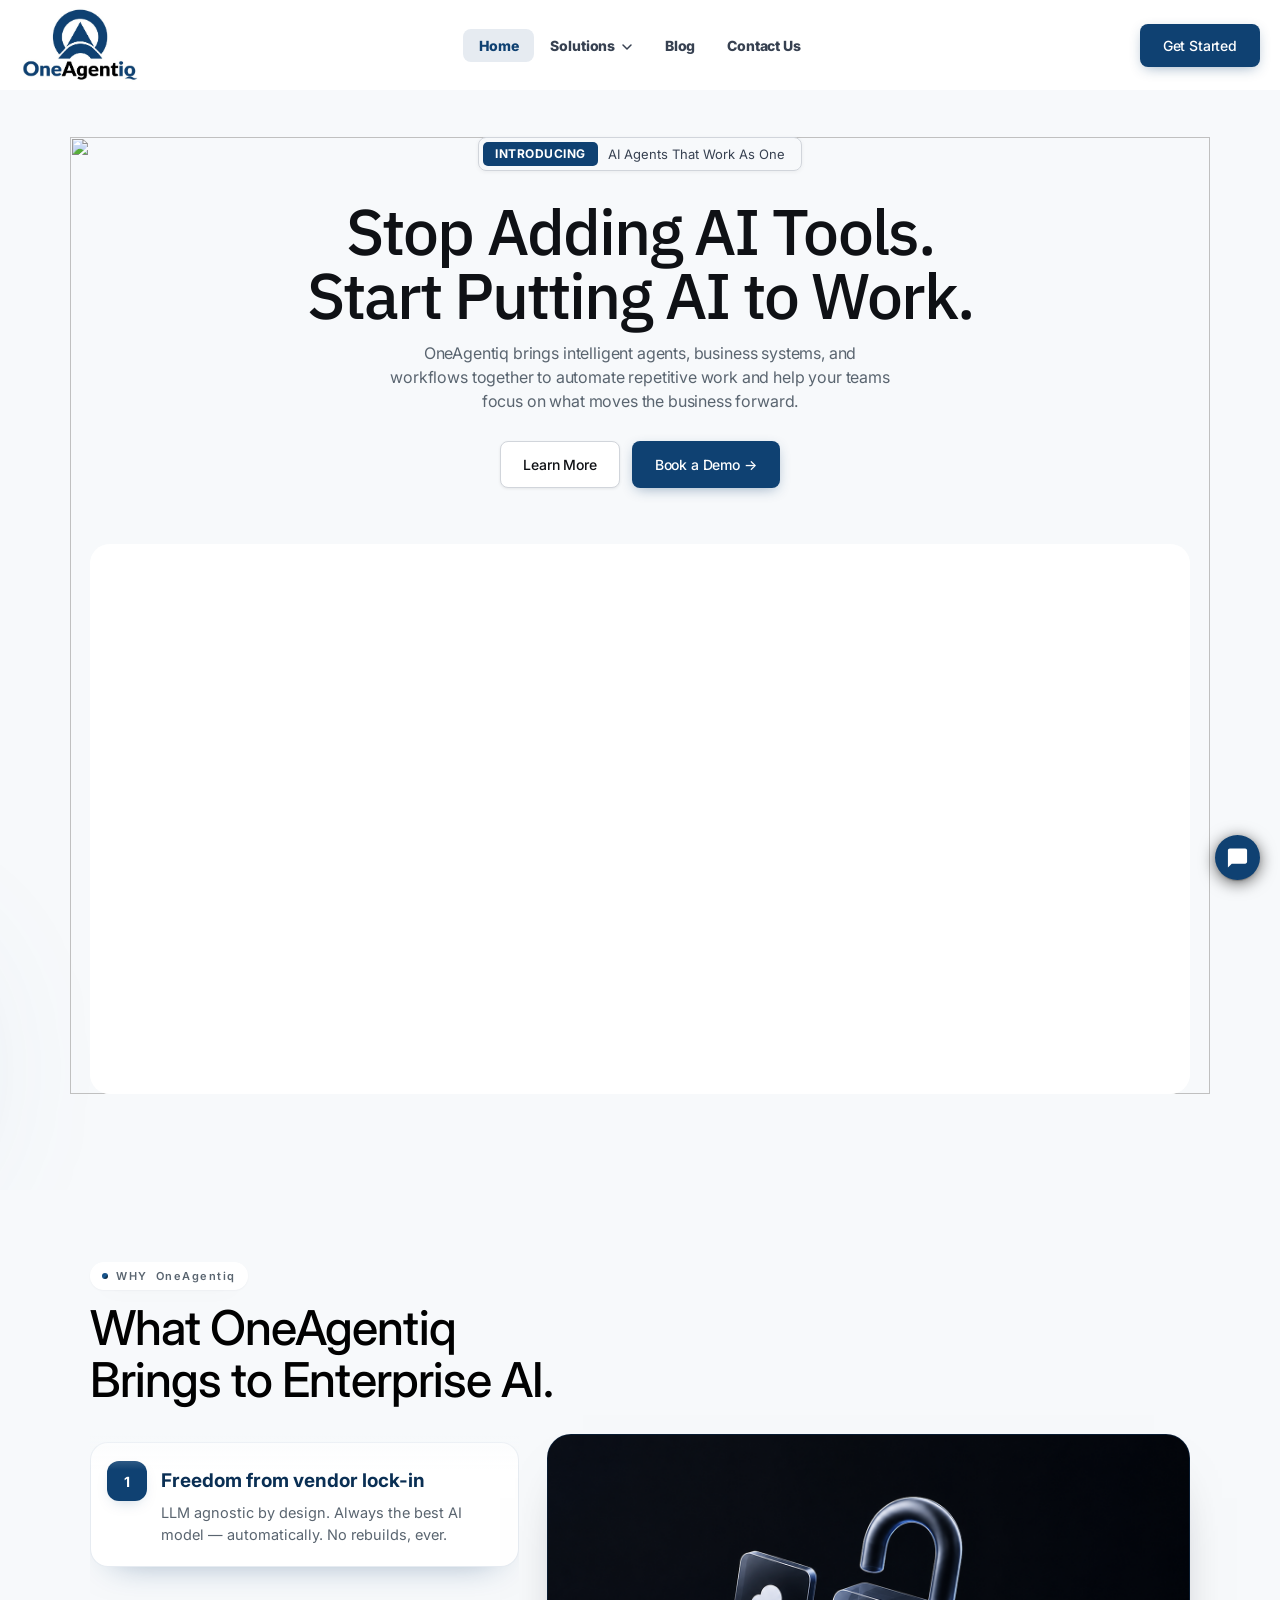
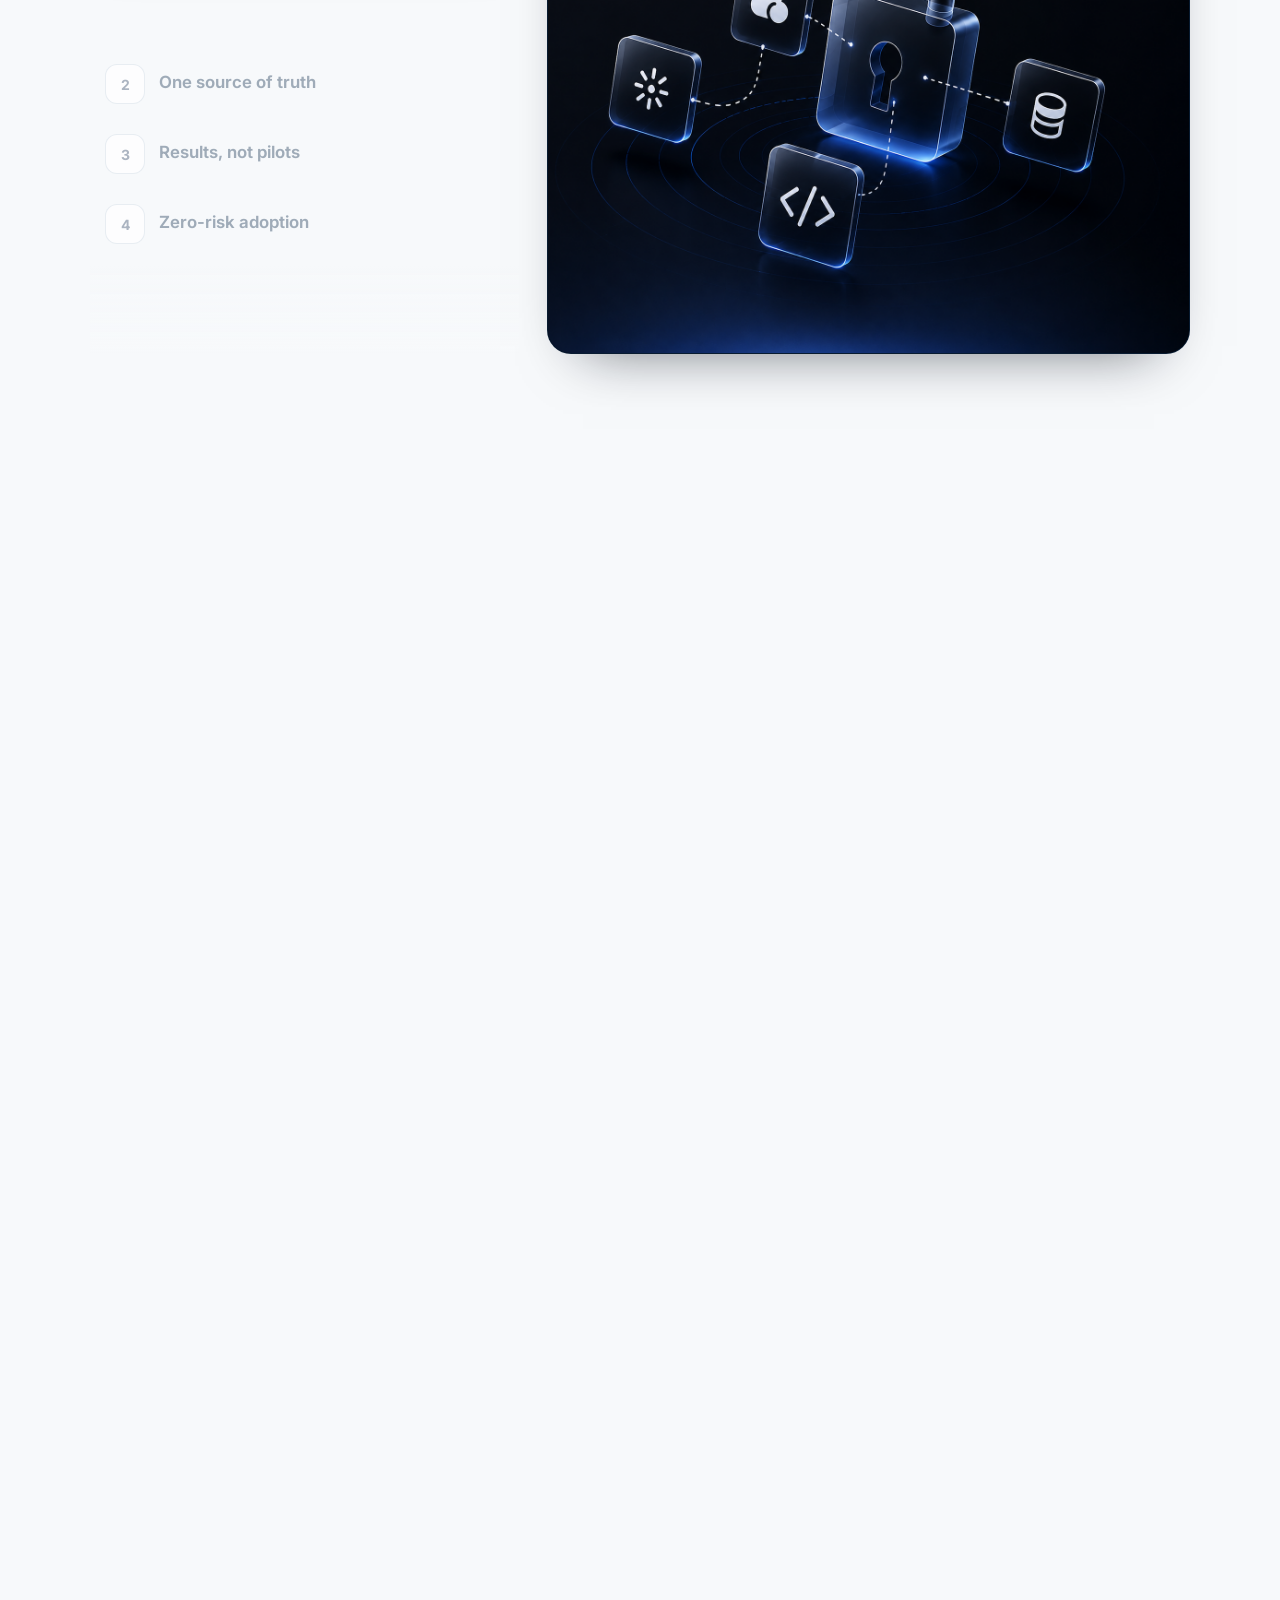
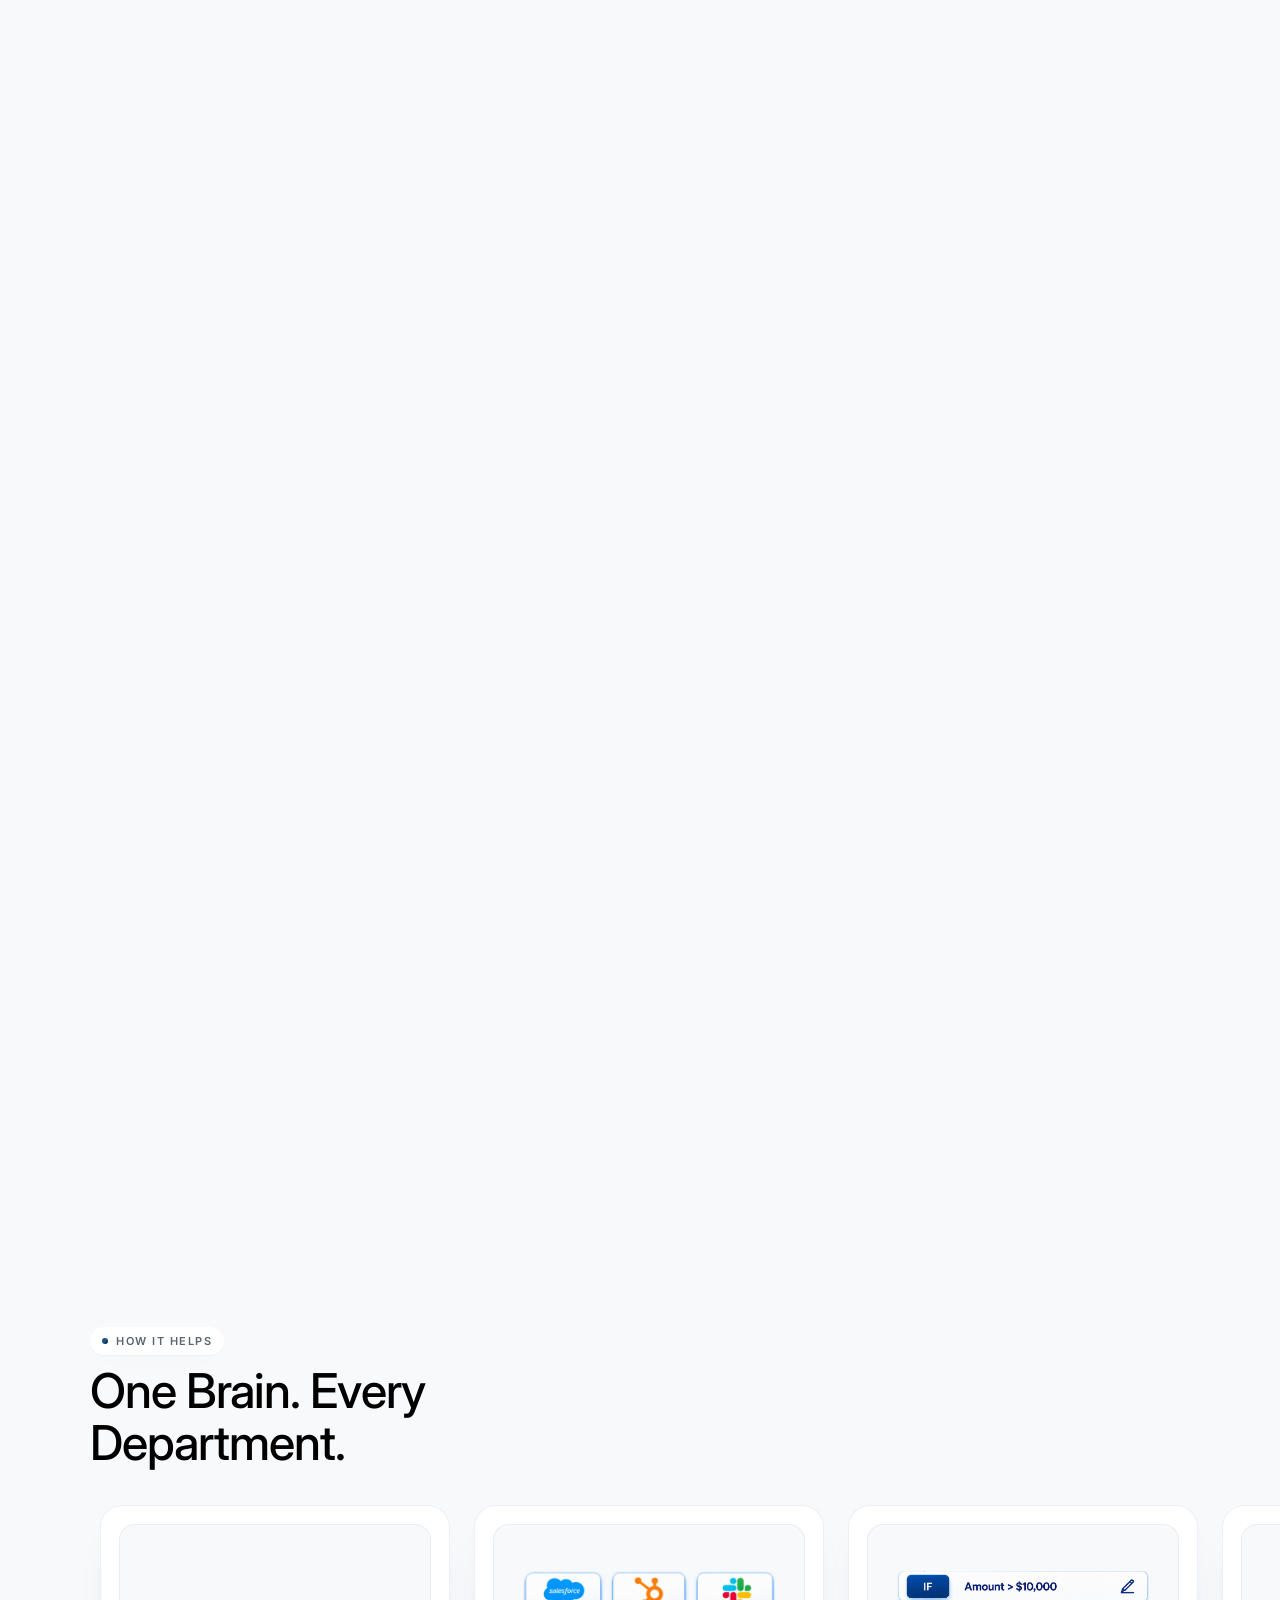
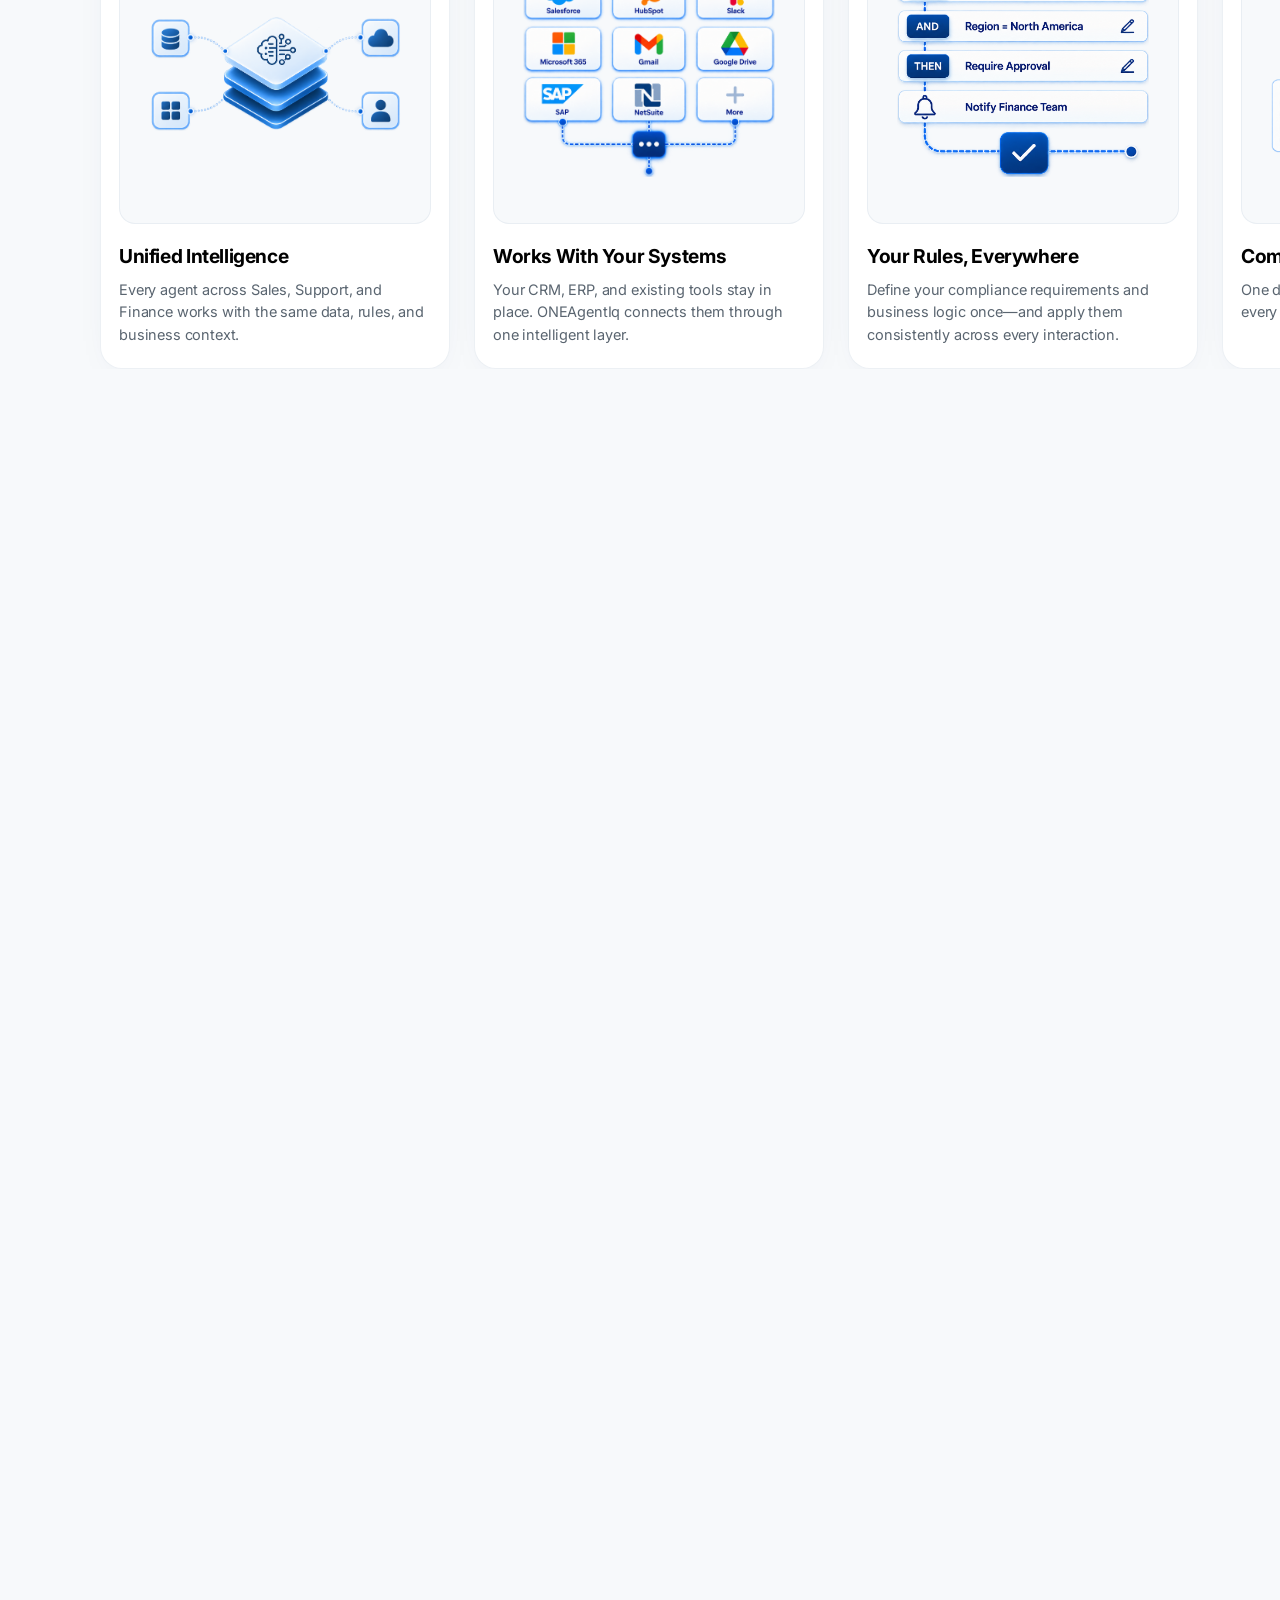
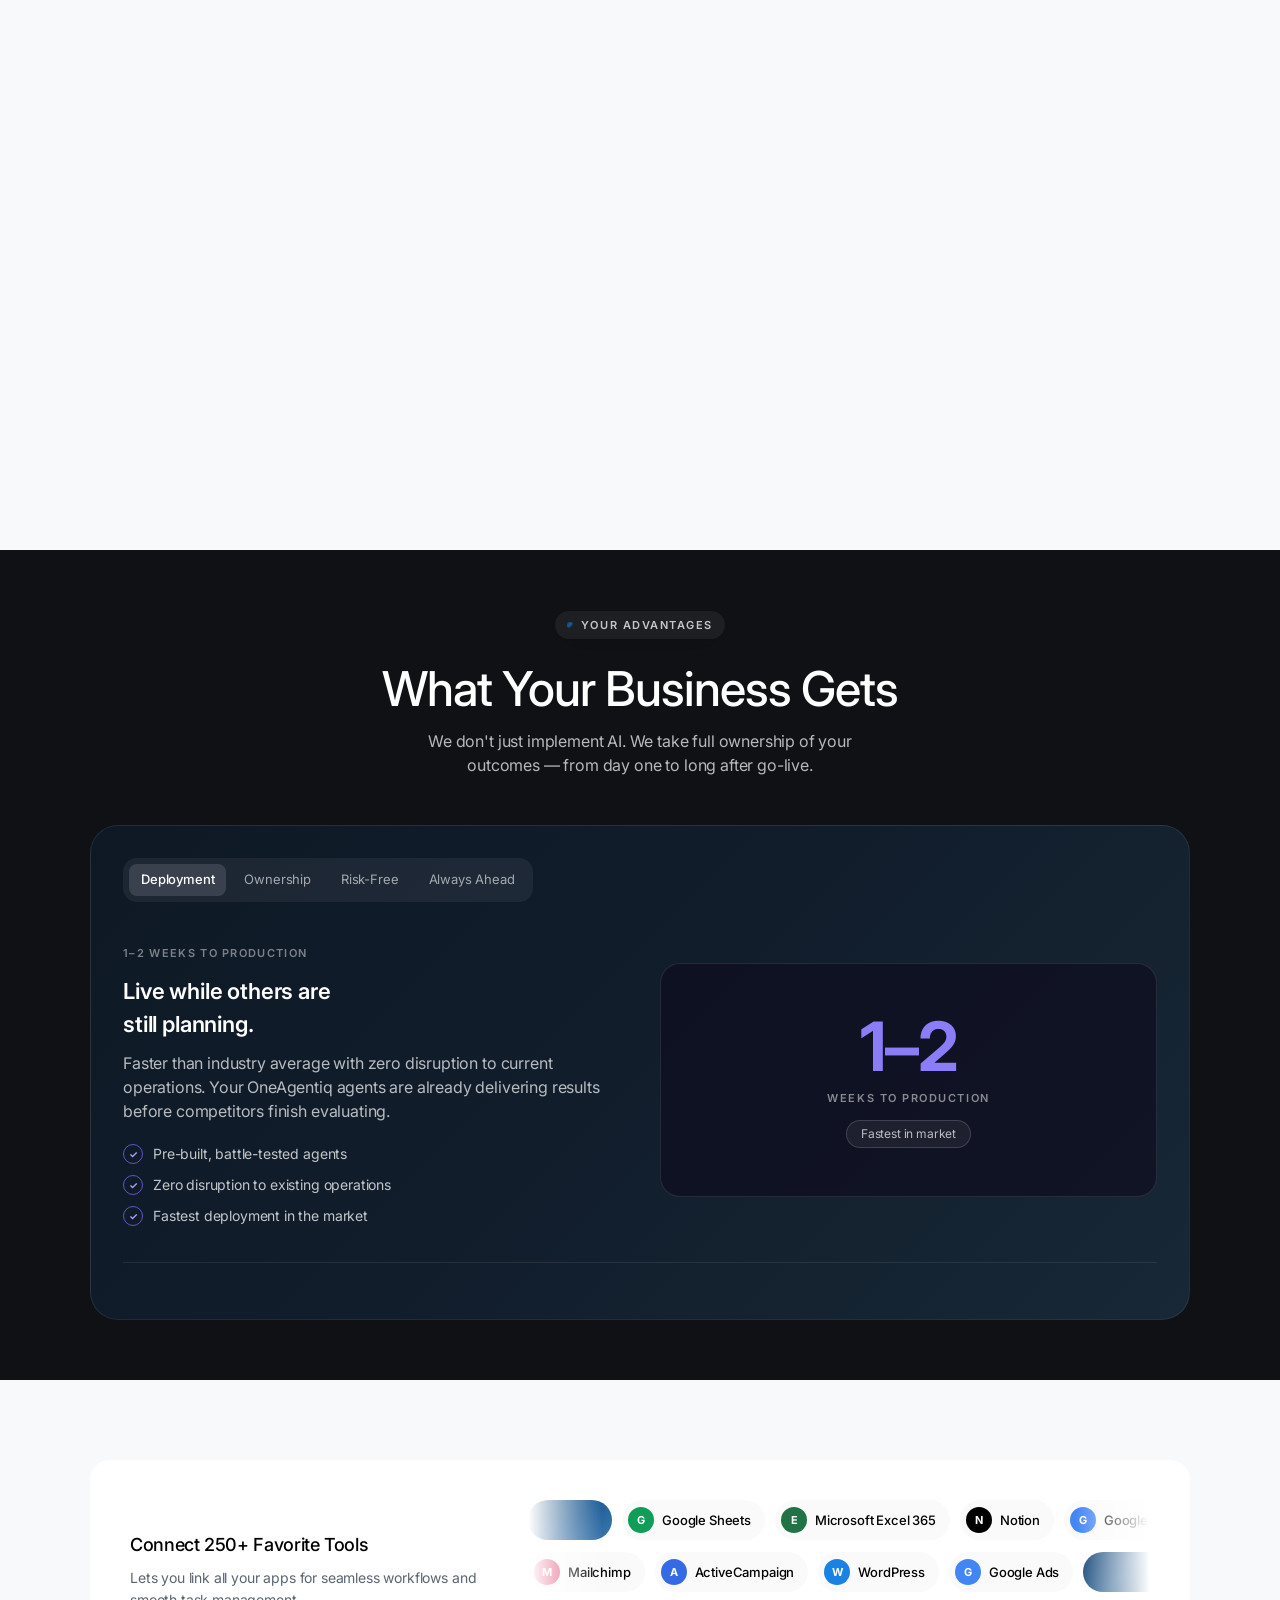
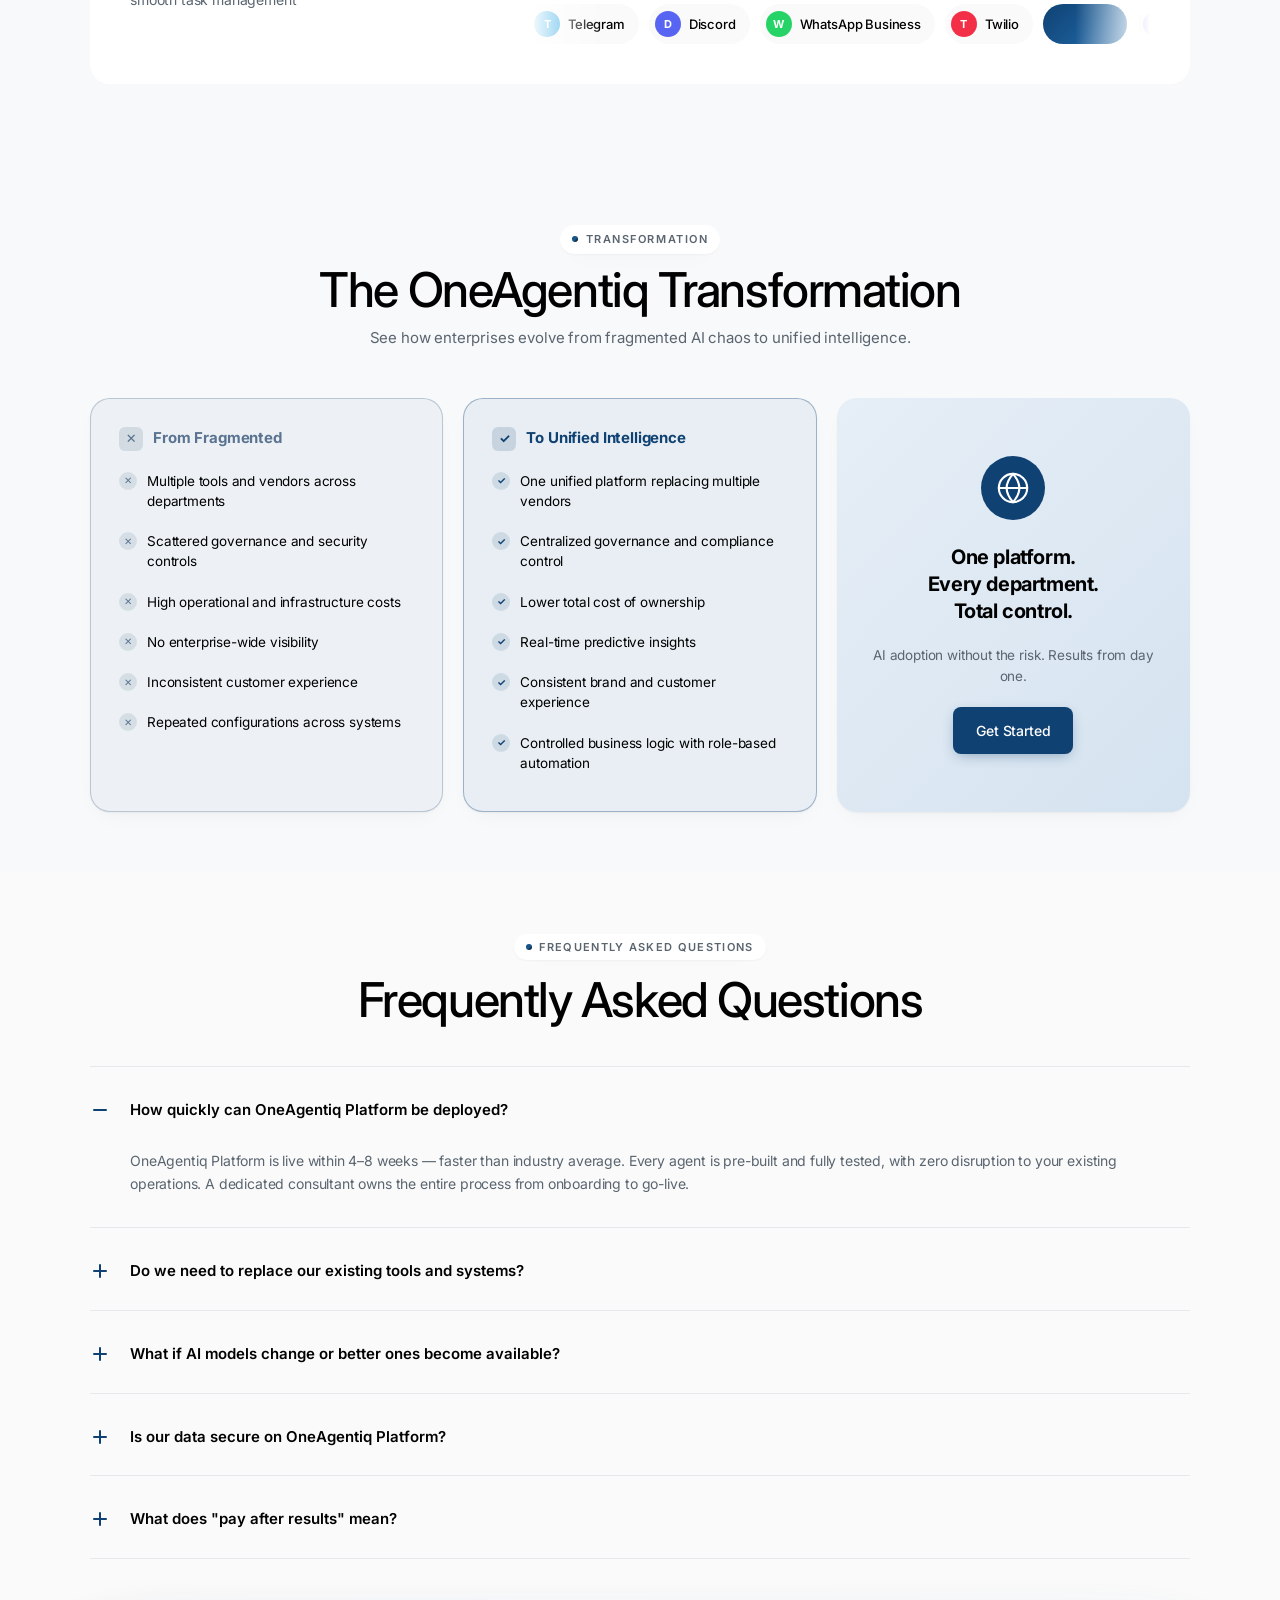
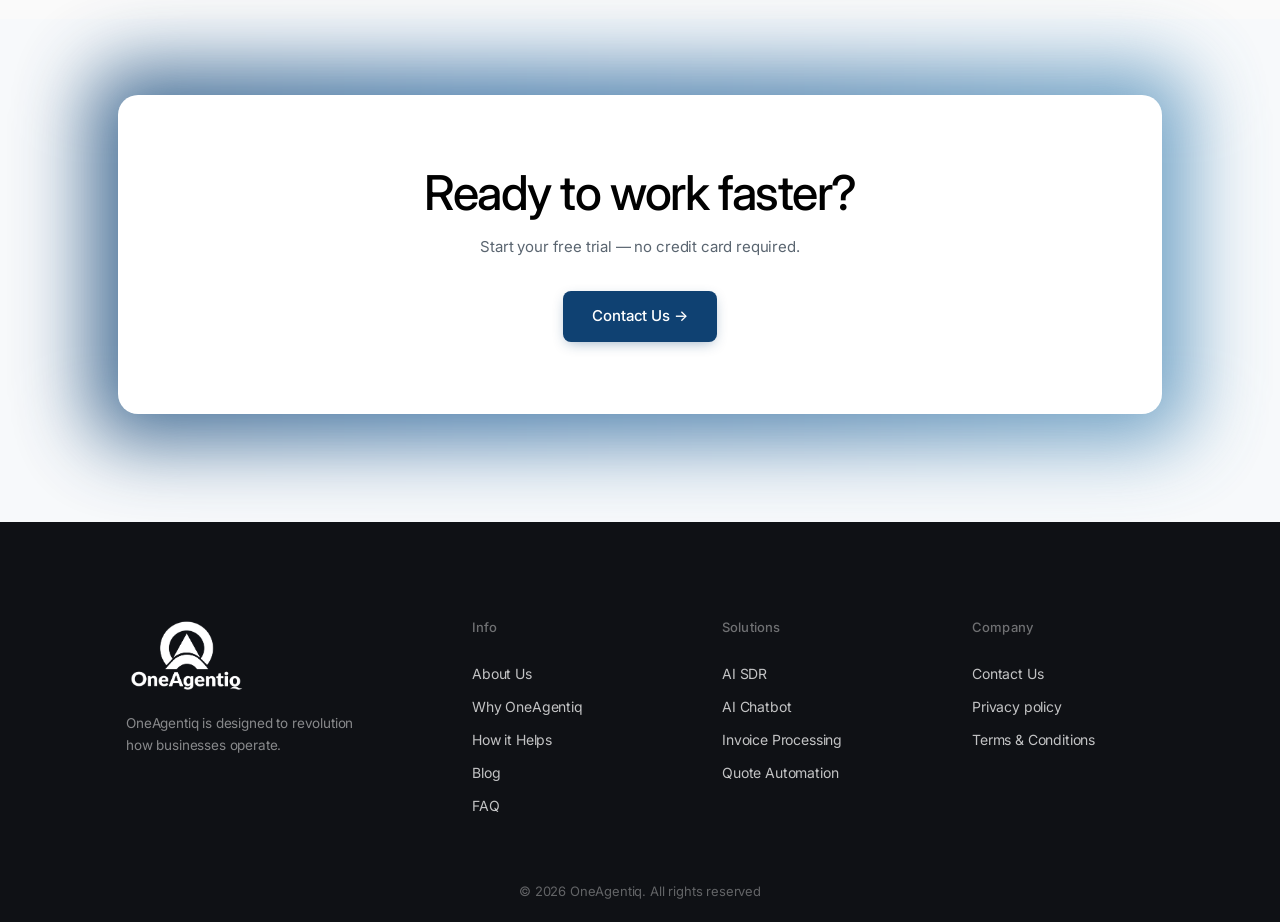
==== commit f81b0e54: "quote automation page added" ====
--- a/index.html
+++ b/index.html
@@ -1,10 +1,12 @@
-﻿<!doctype html>
+<!doctype html>
 <html lang="en">
 
 <head>
   <meta charset="utf-8" />
   <meta name="viewport" content="width=device-width,initial-scale=1" />
   <title>OneAgentiq</title>
+  <link rel="icon" type="image/png" href="images/site-icon.png?v=2" />
+  <link rel="apple-touch-icon" href="images/site-icon.png?v=2" />
   <meta name="description"
     content="Your always-on AI partner that handles tasks, answers quickly, and keeps your workflow moving." />
   <link rel="preconnect" href="https://fonts.googleapis.com">
@@ -38,6 +40,7 @@
             <li><a href="ai-sdr.html">AI SDR <span class="nav-live-pill">Live</span></a></li>
             <li><a href="ai-chatbot.html">AI Chatbot <span class="nav-live-pill">Live</span></a></li>
             <li><a href="invoice-processing.html">Invoice Processing <span class="nav-live-pill">Live</span></a></li>
+            <li><a href="quote-automation.html">Quote Automation <span class="nav-live-pill">Live</span></a></li>
           </ul>
         </li>
         <li><a href="blog.html">Blog</a></li>
@@ -64,6 +67,7 @@
           <a href="ai-sdr.html">AI SDR <span class="nav-live-pill">Live</span></a>
           <a href="ai-chatbot.html">AI Chatbot <span class="nav-live-pill">Live</span></a>
           <a href="invoice-processing.html">Invoice Processing <span class="nav-live-pill">Live</span></a>
+          <a href="quote-automation.html">Quote Automation <span class="nav-live-pill">Live</span></a>
         </div>
       </div>
       <a href="blog.html">Blog</a>
@@ -776,6 +780,7 @@
           <a href="ai-sdr.html">AI SDR</a>
           <a href="ai-chatbot.html">AI Chatbot</a>
           <a href="invoice-processing.html">Invoice Processing</a>
+          <a href="quote-automation.html">Quote Automation</a>
         </div>
         <!-- Company -->
         <div class="foot-col">
--- a/styles.css
+++ b/styles.css
@@ -3424,7 +3424,7 @@
 /* Contact info top row */
 .contact-top-row {
   display: grid;
-  grid-template-columns: repeat(3, 1fr);
+  grid-template-columns: repeat(2, 1fr);
   gap: 16px;
   margin-bottom: 24px;
 }
@@ -3754,6 +3754,116 @@
   line-height: 1.7;
   max-width: 560px;
   margin: 0 auto 36px;
+}
+.quote-page .sdr-hero-sub {
+  max-width: 700px;
+}
+.quote-page .sdr-hero-inner .sdr-hero-sub + .sdr-hero-sub {
+  margin-top: -20px;
+}
+.quote-page .sdr-hero-sub strong {
+  color: var(--ink);
+  font-weight: 600;
+}
+.quote-flow {
+  list-style: none;
+  margin: 8px auto 0;
+  padding: 0;
+  display: grid;
+  grid-template-columns: repeat(3, 1fr);
+  gap: 36px;
+  position: relative;
+  max-width: 1080px;
+}
+.quote-flow::before {
+  content: "";
+  position: absolute;
+  top: 36px;
+  left: 16%;
+  right: 16%;
+  height: 2px;
+  background: linear-gradient(90deg, transparent, #c5d5e6 10%, #0f4172 50%, #c5d5e6 90%, transparent);
+}
+.quote-flow-step {
+  margin: 0;
+  text-align: center;
+  position: relative;
+  z-index: 1;
+}
+.quote-flow-marker {
+  width: 72px;
+  height: 72px;
+  margin: 0 auto 22px;
+  border-radius: 50%;
+  background: #fff;
+  border: 1.5px solid #d5e3f0;
+  box-shadow: 0 10px 28px rgba(15, 65, 114, .1);
+  display: grid;
+  place-items: center;
+  position: relative;
+}
+.quote-flow-marker::before {
+  content: "";
+  position: absolute;
+  inset: -9px;
+  border-radius: 50%;
+  border: 1px dashed rgba(15, 65, 114, .32);
+}
+.quote-flow-marker span {
+  font-family: "IBM Plex Sans", sans-serif;
+  font-weight: 700;
+  font-size: 18px;
+  color: var(--ink2);
+  letter-spacing: -.02em;
+}
+.quote-flow-step h3 {
+  font-family: "IBM Plex Sans", sans-serif;
+  font-size: 18px;
+  font-weight: 700;
+  line-height: 1.3;
+  letter-spacing: -.02em;
+  color: #111827;
+  margin: 0 auto 10px;
+  max-width: 280px;
+}
+.quote-flow-step p {
+  margin: 0 auto;
+  max-width: 300px;
+  font-size: 14.5px;
+  line-height: 1.65;
+  color: #666;
+}
+@media (max-width: 860px) {
+  .quote-flow {
+    grid-template-columns: 1fr;
+    gap: 28px;
+    max-width: 460px;
+  }
+  .quote-flow::before {
+    top: 12px;
+    bottom: 12px;
+    left: 35px;
+    right: auto;
+    width: 2px;
+    height: auto;
+    background: linear-gradient(#c5d5e6, #0f4172, #c5d5e6);
+  }
+  .quote-flow-step {
+    text-align: left;
+    padding-left: 100px;
+    min-height: 72px;
+  }
+  .quote-flow-marker {
+    position: absolute;
+    left: 0;
+    top: 0;
+    margin: 0;
+  }
+  .quote-flow-step h3,
+  .quote-flow-step p {
+    margin-left: 0;
+    max-width: none;
+  }
 }
 .sdr-hero-btns {
   display: flex;
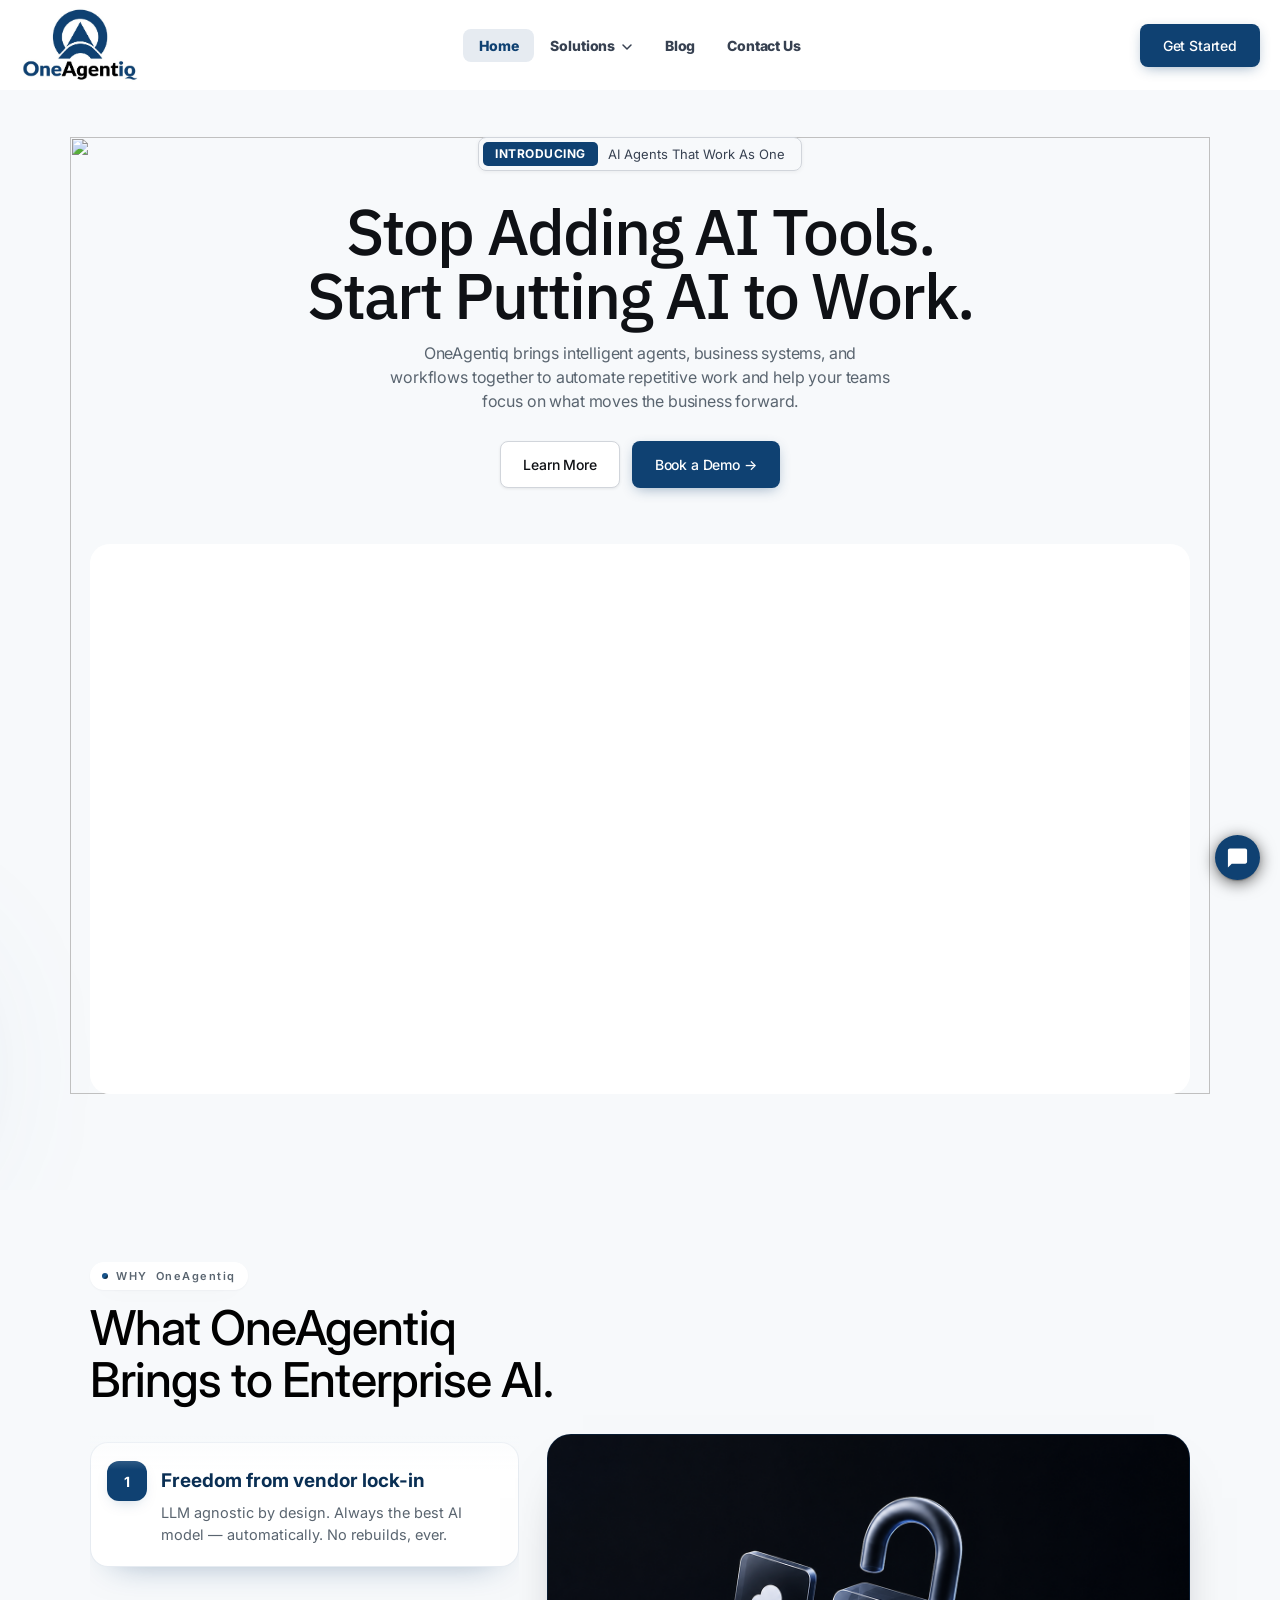
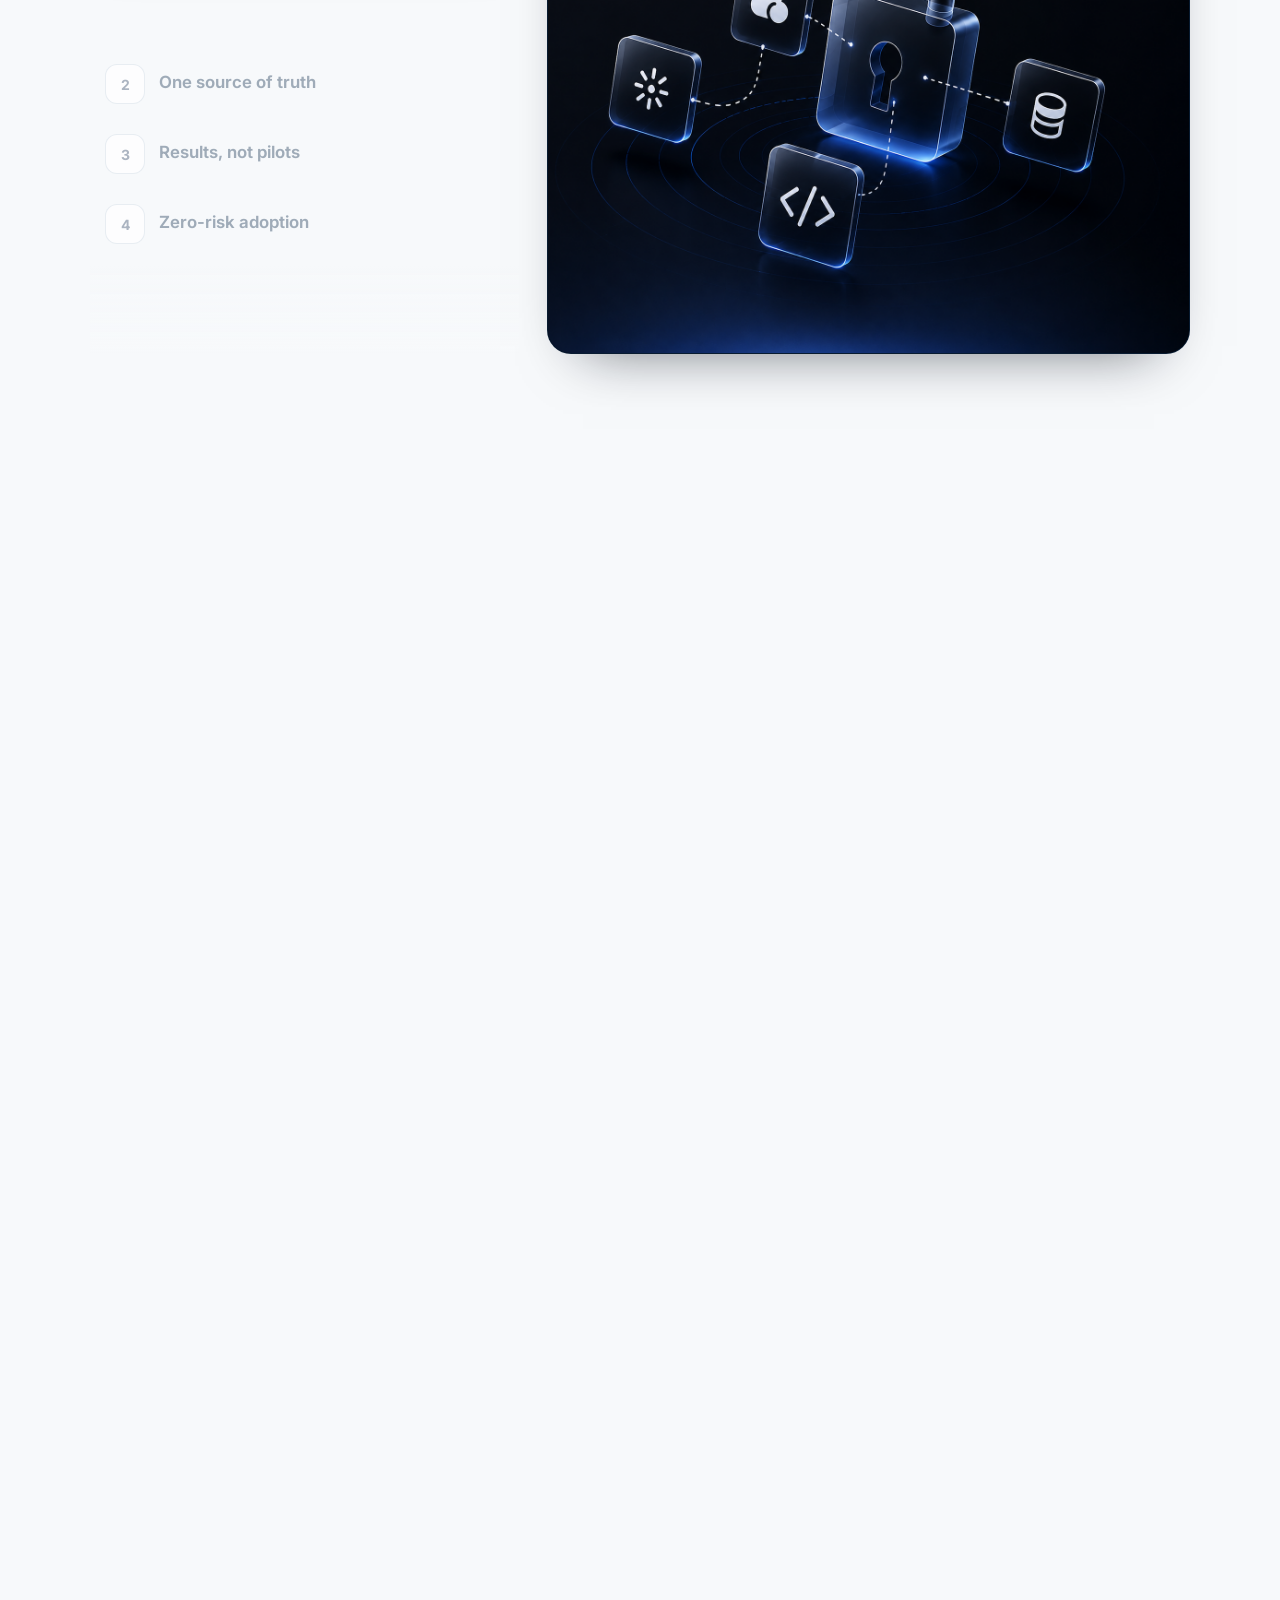
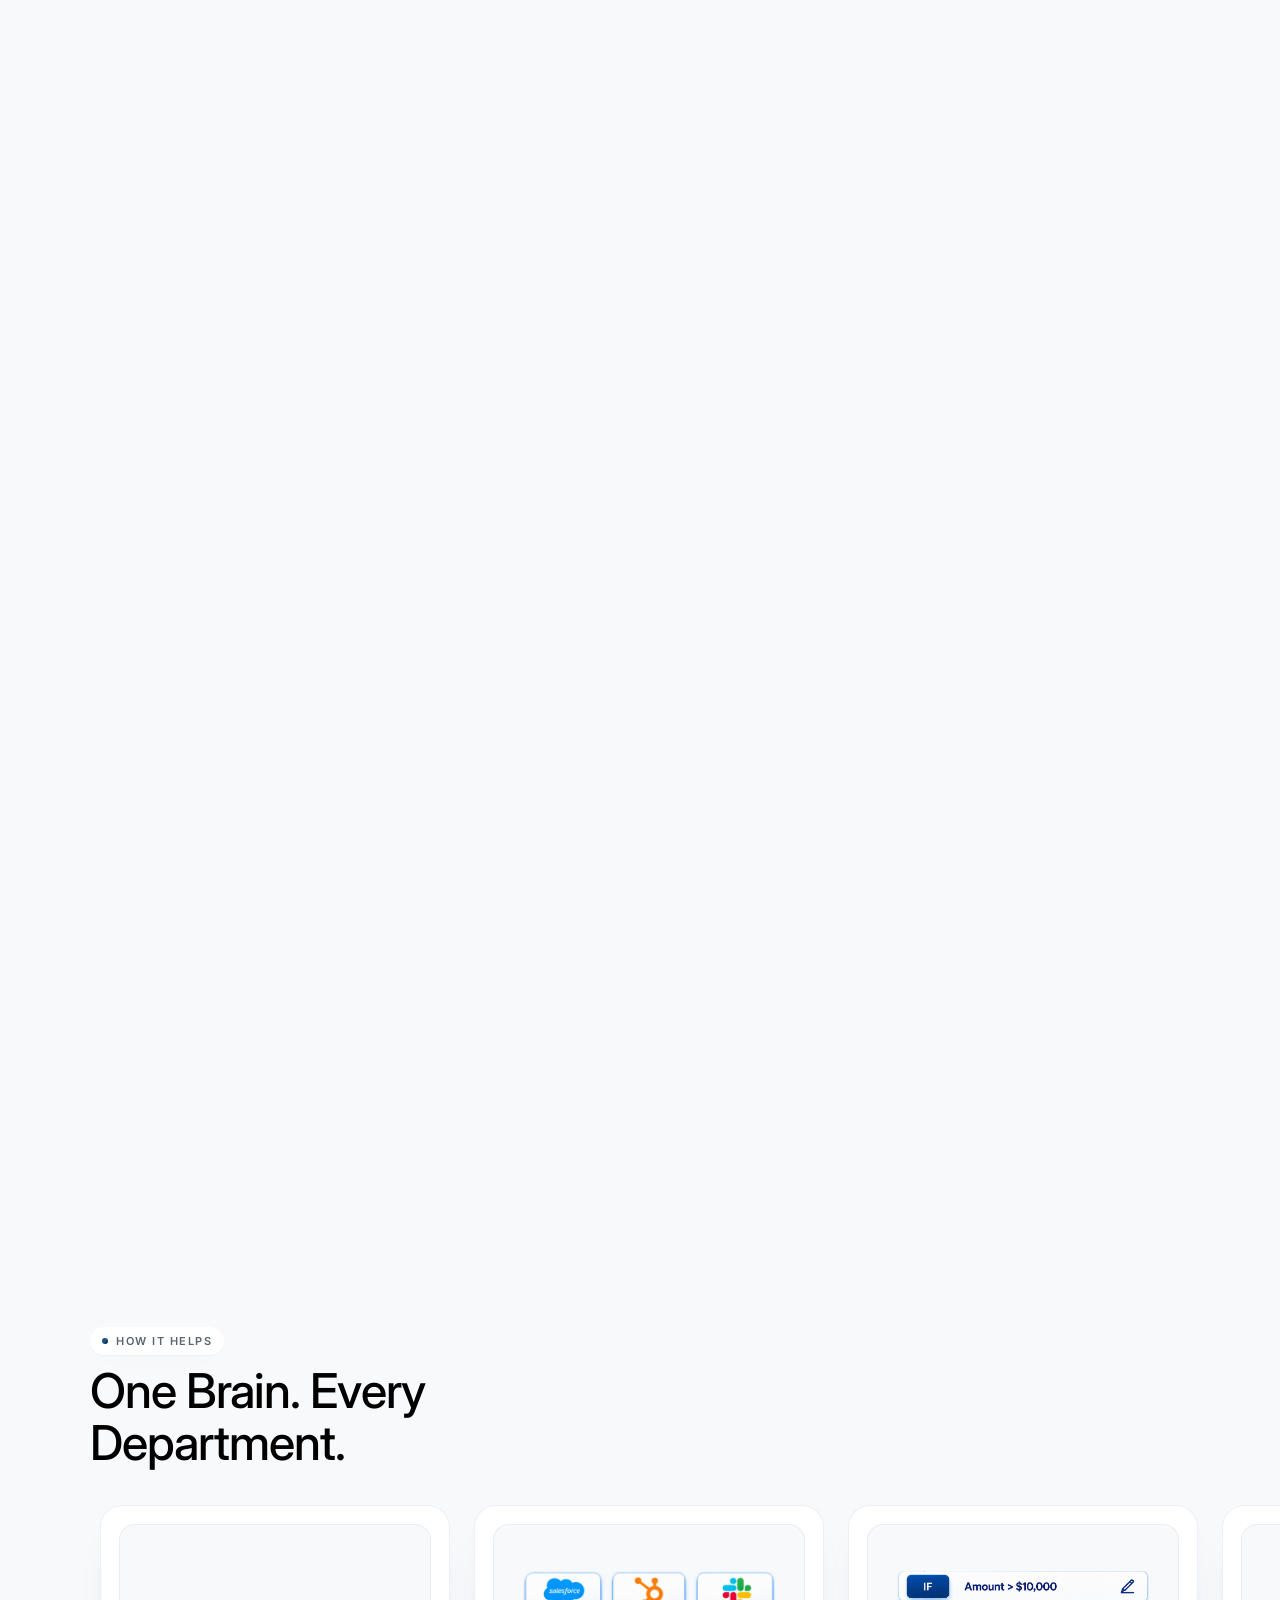
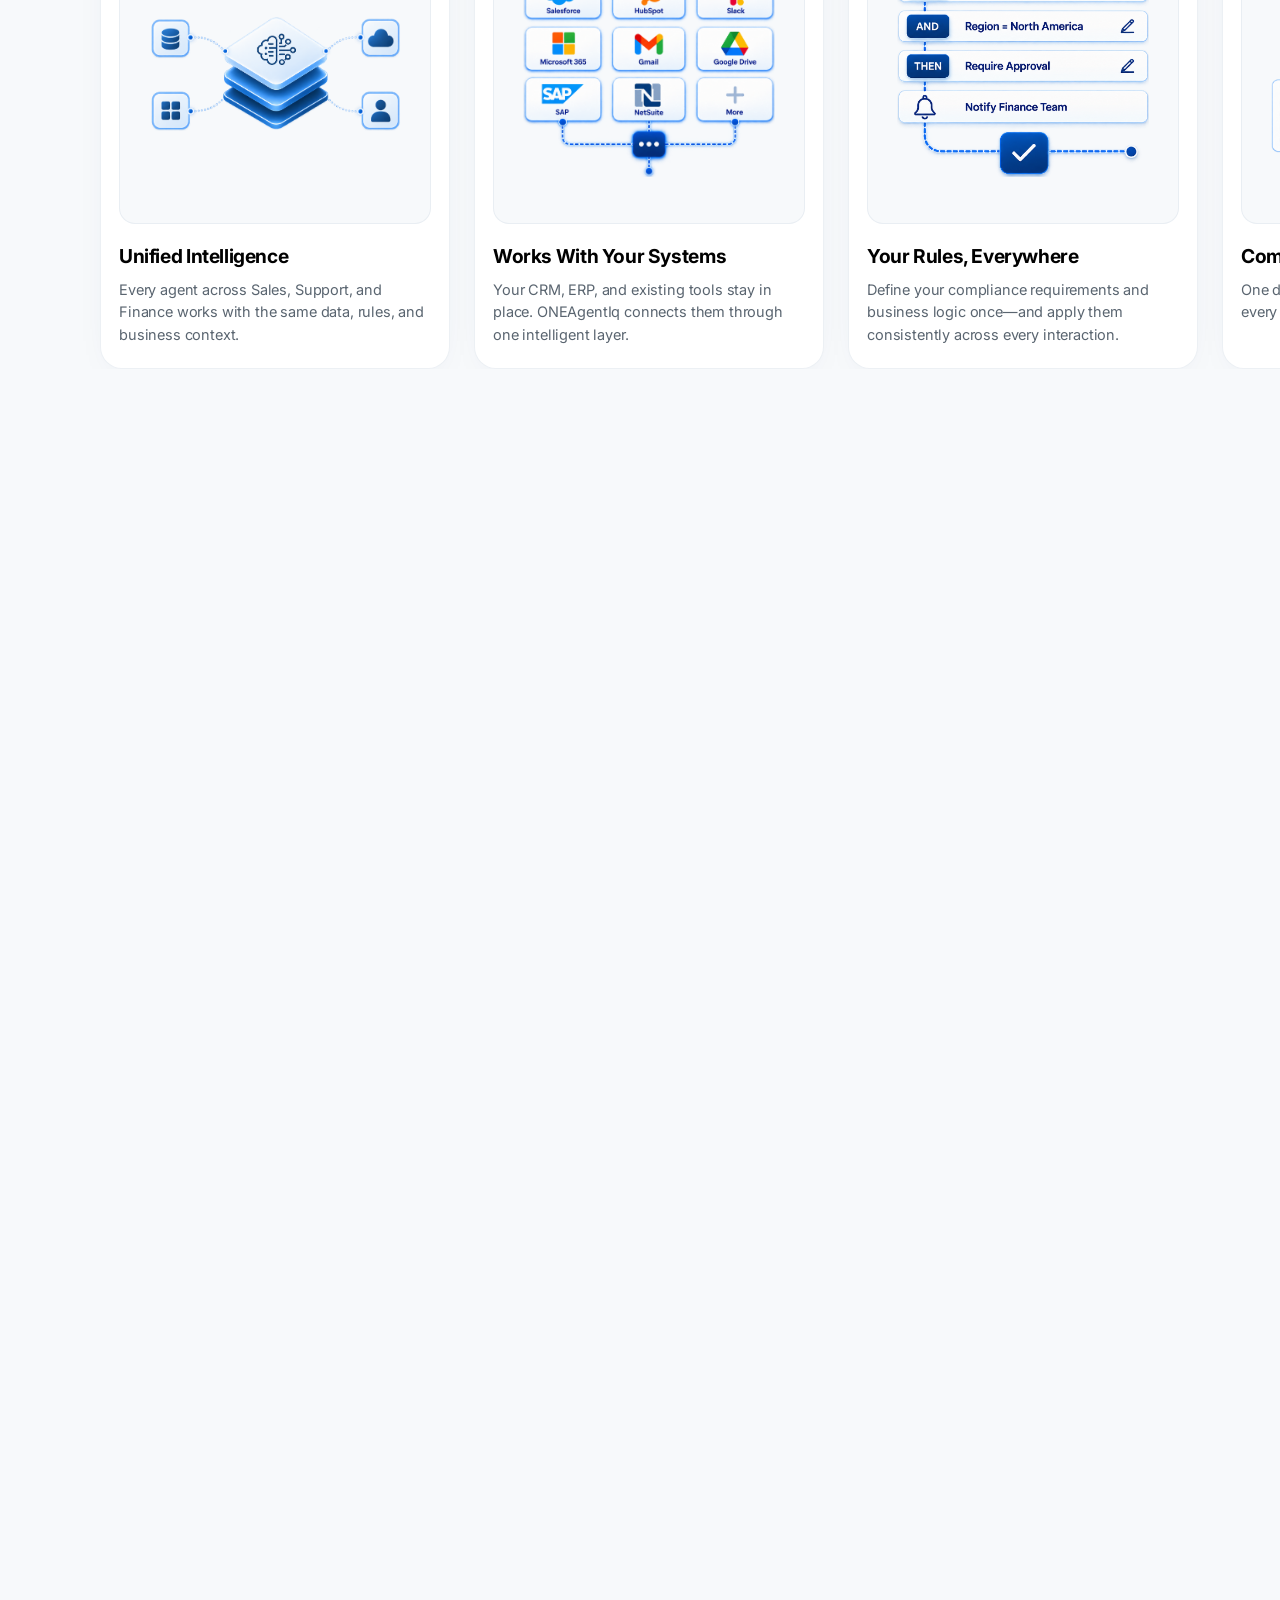
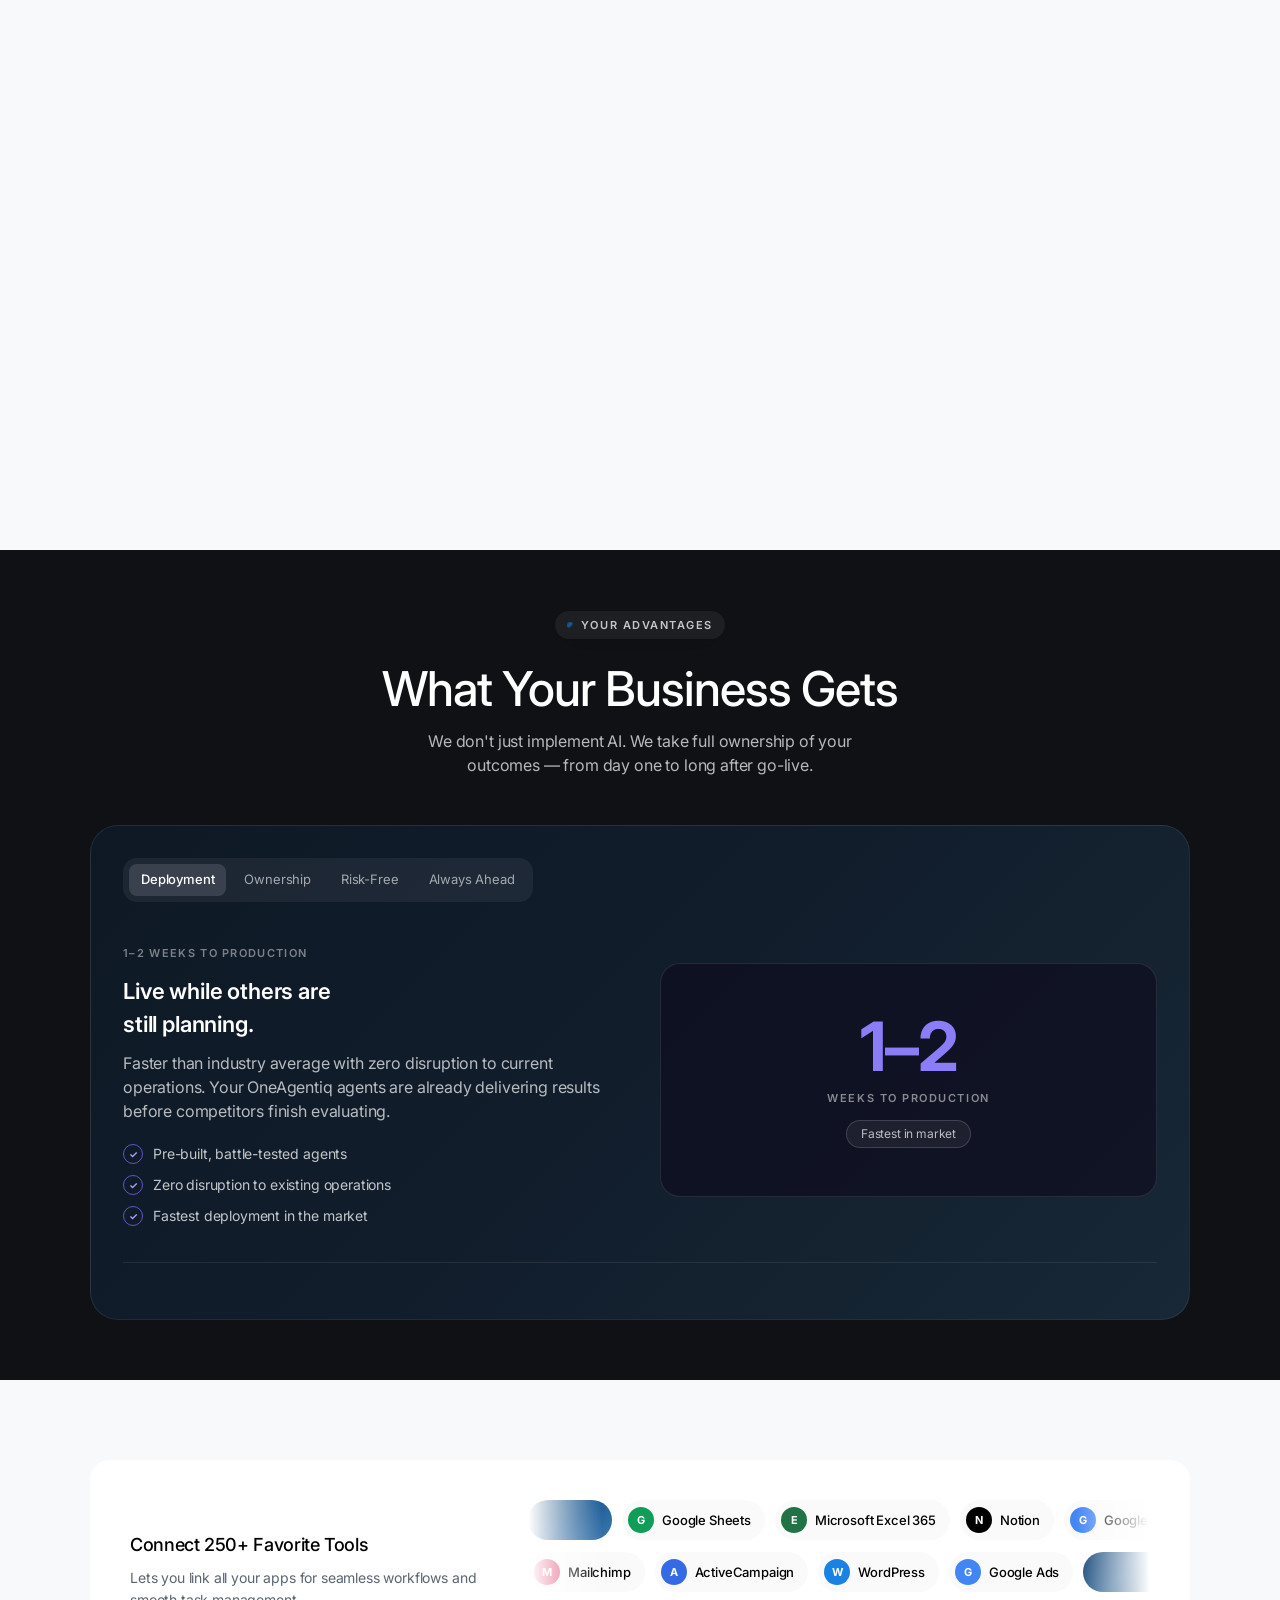
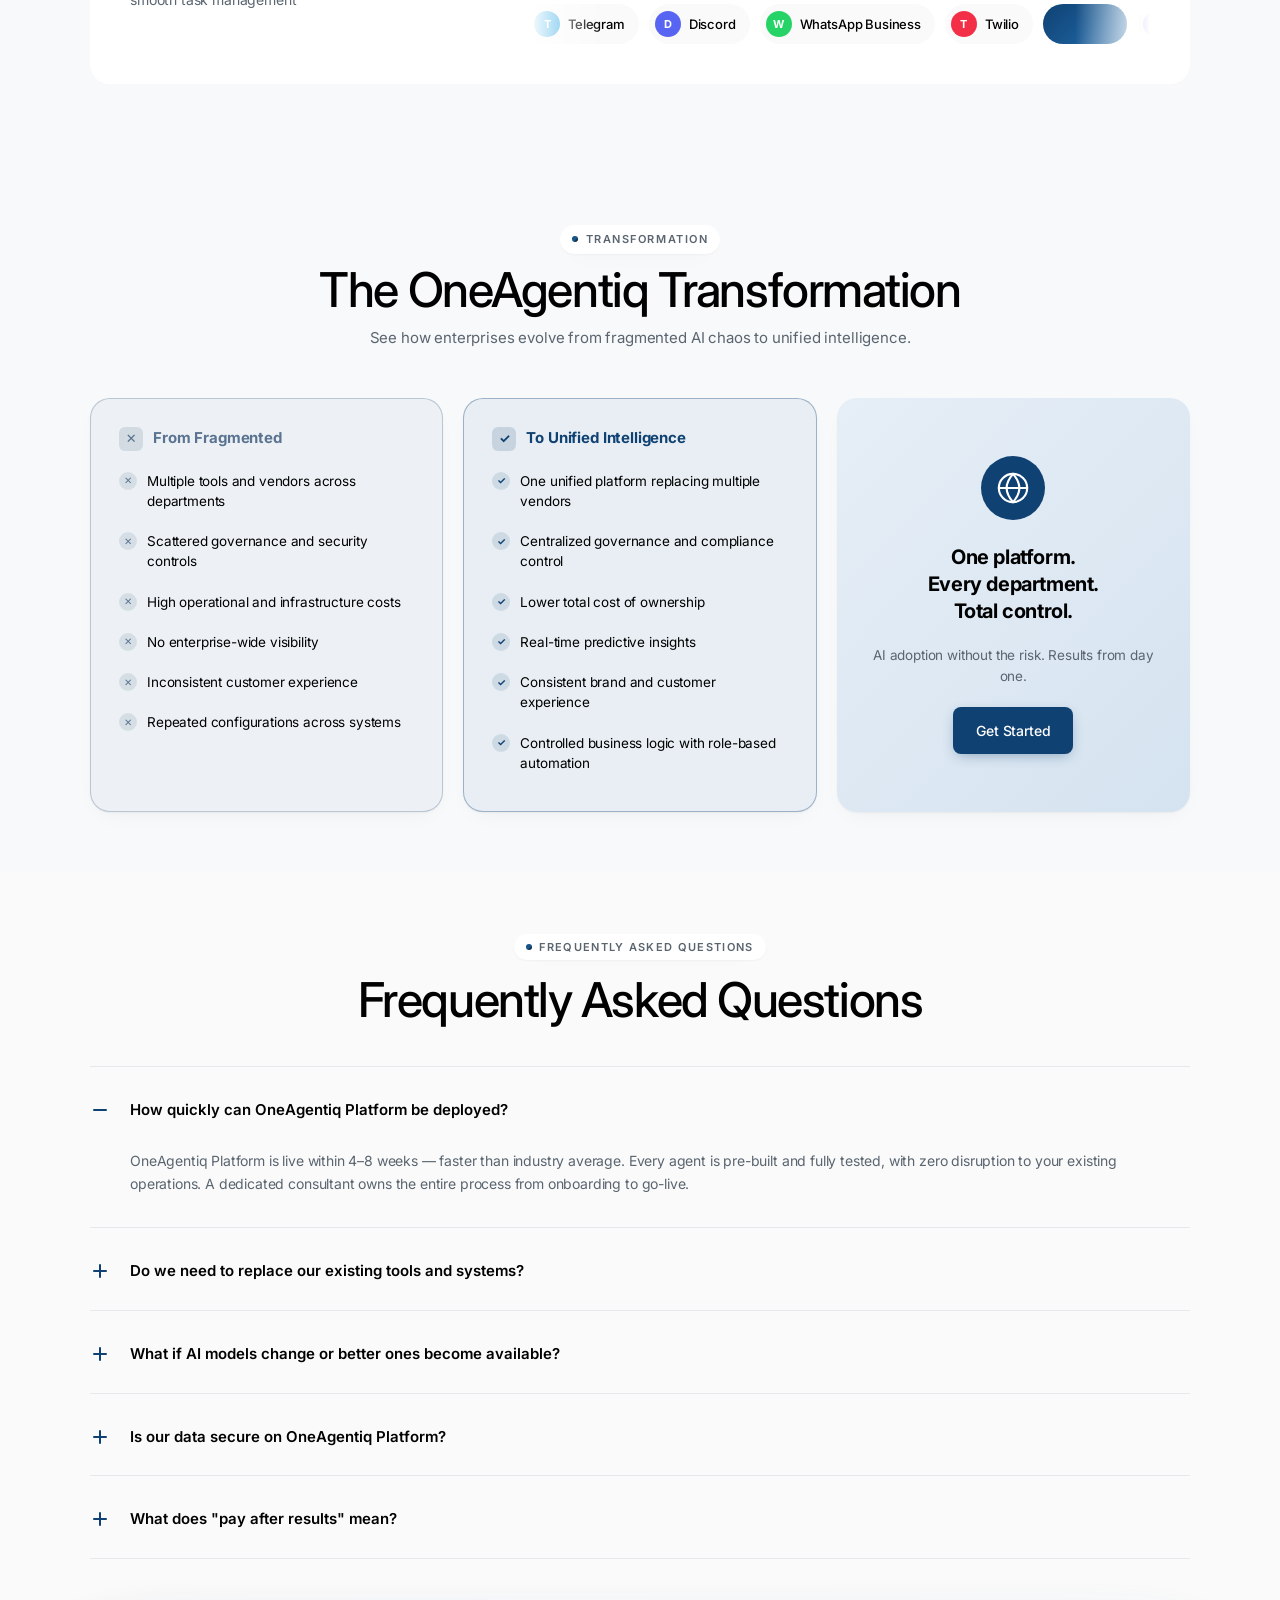
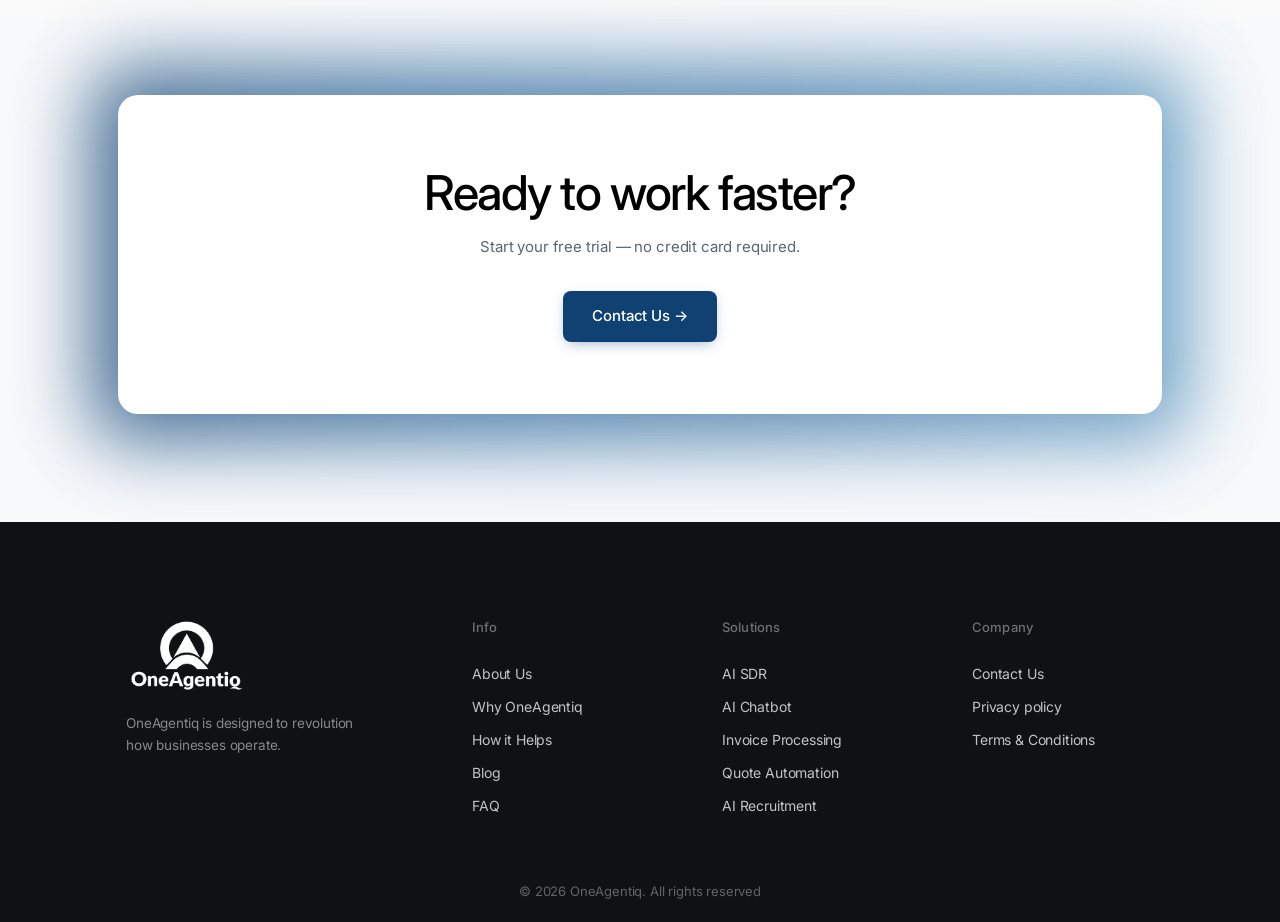
==== commit 5166f2bd: "Add AI Recruitment page and update navigation links across multiple HTML files to include the new se" ====
--- a/index.html
+++ b/index.html
@@ -41,6 +41,7 @@
             <li><a href="ai-chatbot.html">AI Chatbot <span class="nav-live-pill">Live</span></a></li>
             <li><a href="invoice-processing.html">Invoice Processing <span class="nav-live-pill">Live</span></a></li>
             <li><a href="quote-automation.html">Quote Automation <span class="nav-live-pill">Live</span></a></li>
+            <li><a href="human-resource.html">AI Recruitment <span class="nav-live-pill">Live</span></a></li>
           </ul>
         </li>
         <li><a href="blog.html">Blog</a></li>
@@ -68,6 +69,7 @@
           <a href="ai-chatbot.html">AI Chatbot <span class="nav-live-pill">Live</span></a>
           <a href="invoice-processing.html">Invoice Processing <span class="nav-live-pill">Live</span></a>
           <a href="quote-automation.html">Quote Automation <span class="nav-live-pill">Live</span></a>
+          <a href="human-resource.html">AI Recruitment <span class="nav-live-pill">Live</span></a>
         </div>
       </div>
       <a href="blog.html">Blog</a>
@@ -781,6 +783,7 @@
           <a href="ai-chatbot.html">AI Chatbot</a>
           <a href="invoice-processing.html">Invoice Processing</a>
           <a href="quote-automation.html">Quote Automation</a>
+          <a href="human-resource.html">AI Recruitment</a>
         </div>
         <!-- Company -->
         <div class="foot-col">
--- a/styles.css
+++ b/styles.css
@@ -3764,6 +3764,87 @@
 .quote-page .sdr-hero-sub strong {
   color: var(--ink);
   font-weight: 600;
+}
+.hr-steps {
+  margin: 12px 0 0;
+  display: grid;
+  grid-template-columns: repeat(3, 1fr);
+  gap: 20px;
+}
+.hr-step {
+  position: relative;
+  overflow: hidden;
+  background: #fff;
+  border: 1px solid var(--border);
+  border-radius: 22px;
+  padding: 28px 24px 30px;
+  box-shadow: var(--shadow);
+  transition: transform .2s ease, box-shadow .2s ease;
+}
+.hr-step:hover {
+  transform: translateY(-4px);
+  box-shadow: var(--shadow-lg);
+}
+.hr-step-bg {
+  position: absolute;
+  right: 12px;
+  top: 4px;
+  font-family: "IBM Plex Sans", sans-serif;
+  font-size: 72px;
+  font-weight: 700;
+  line-height: 1;
+  letter-spacing: -.04em;
+  color: rgba(15, 65, 114, .07);
+  pointer-events: none;
+  user-select: none;
+}
+.hr-step-icon {
+  width: 48px;
+  height: 48px;
+  border-radius: 14px;
+  display: grid;
+  place-items: center;
+  margin-bottom: 18px;
+  background: rgba(15, 65, 114, .08);
+  color: var(--ink2);
+}
+.hr-step-label {
+  display: inline-block;
+  font-size: 12px;
+  font-weight: 600;
+  letter-spacing: .06em;
+  text-transform: uppercase;
+  color: var(--ink2);
+  margin-bottom: 10px;
+}
+.hr-step h3 {
+  font-family: "IBM Plex Sans", sans-serif;
+  font-size: 18px;
+  font-weight: 700;
+  line-height: 1.3;
+  letter-spacing: -.02em;
+  color: #111827;
+  margin: 0 0 10px;
+  max-width: 240px;
+  position: relative;
+}
+.hr-step p {
+  margin: 0;
+  font-size: 14.5px;
+  line-height: 1.65;
+  color: #666;
+  position: relative;
+}
+@media (max-width: 920px) {
+  .hr-steps {
+    grid-template-columns: 1fr;
+    max-width: 520px;
+    margin-left: auto;
+    margin-right: auto;
+  }
+  .hr-step h3 {
+    max-width: none;
+  }
 }
 .quote-flow {
   list-style: none;
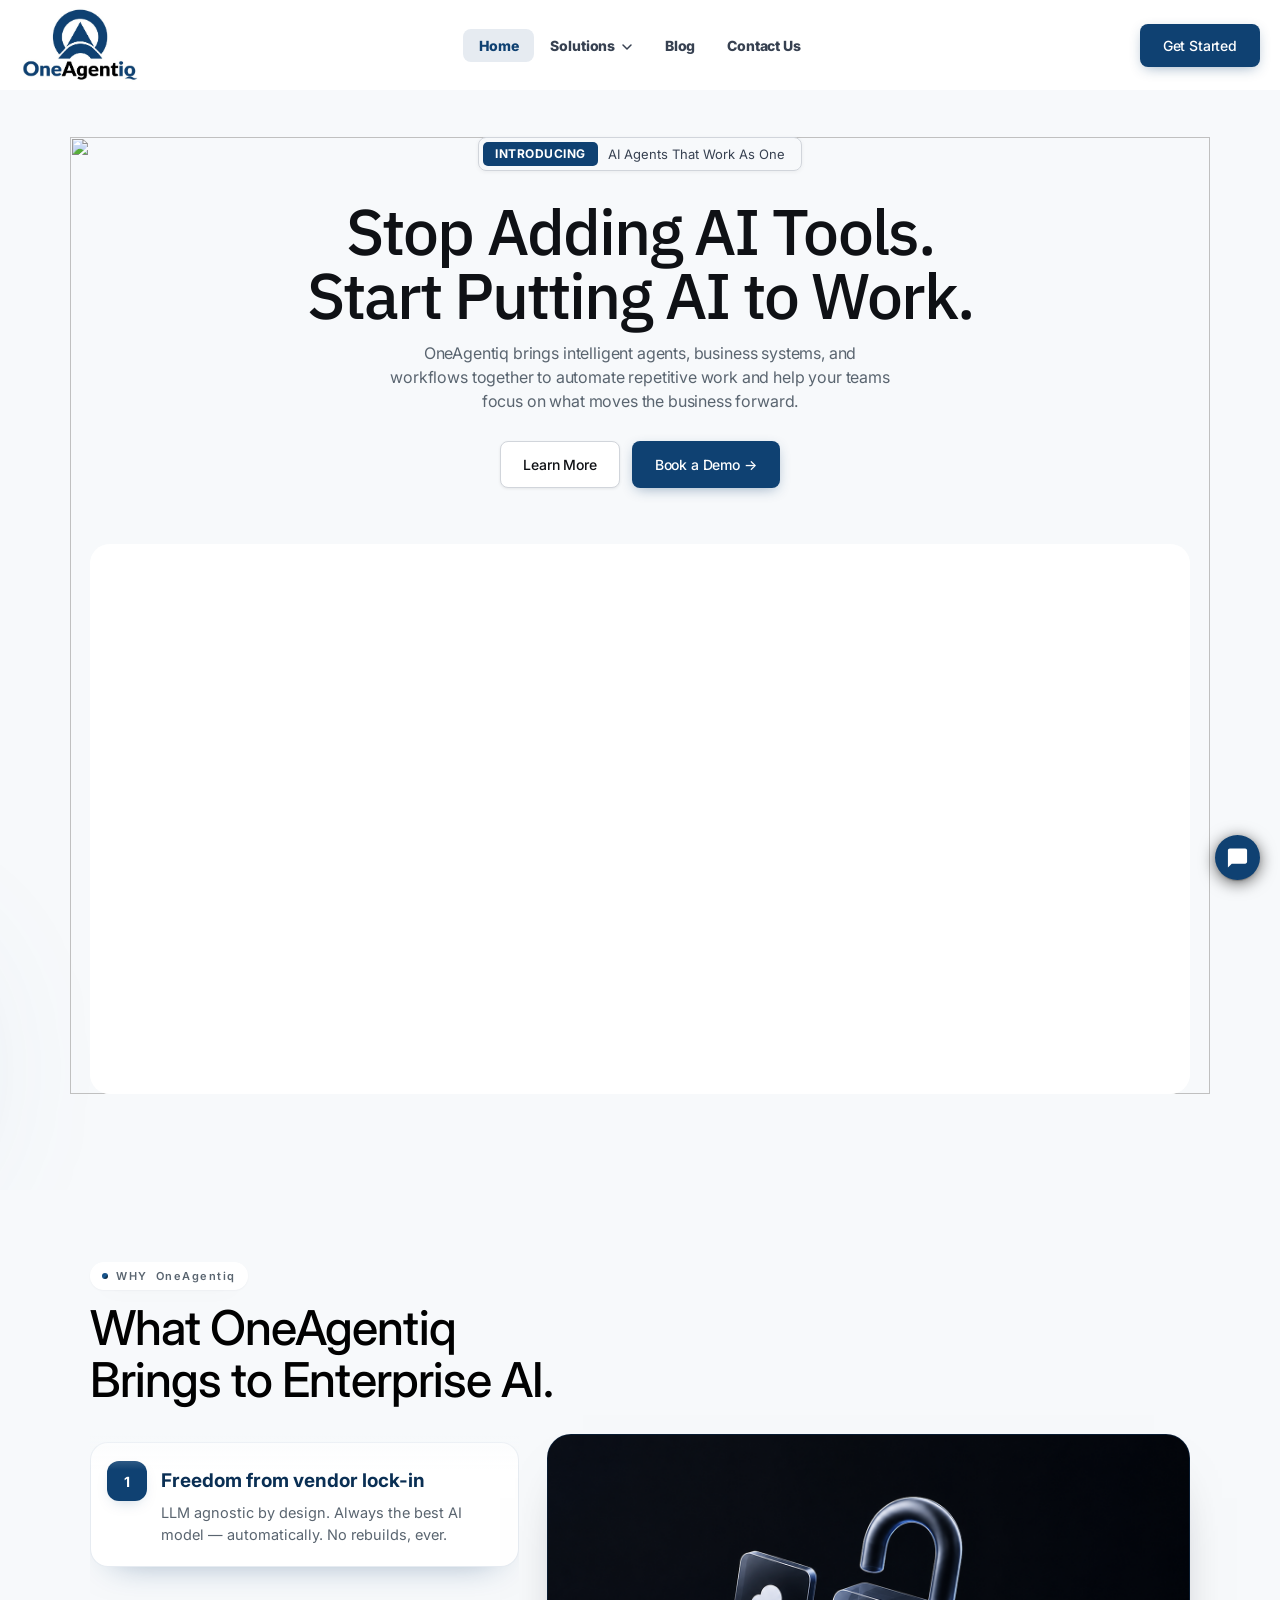
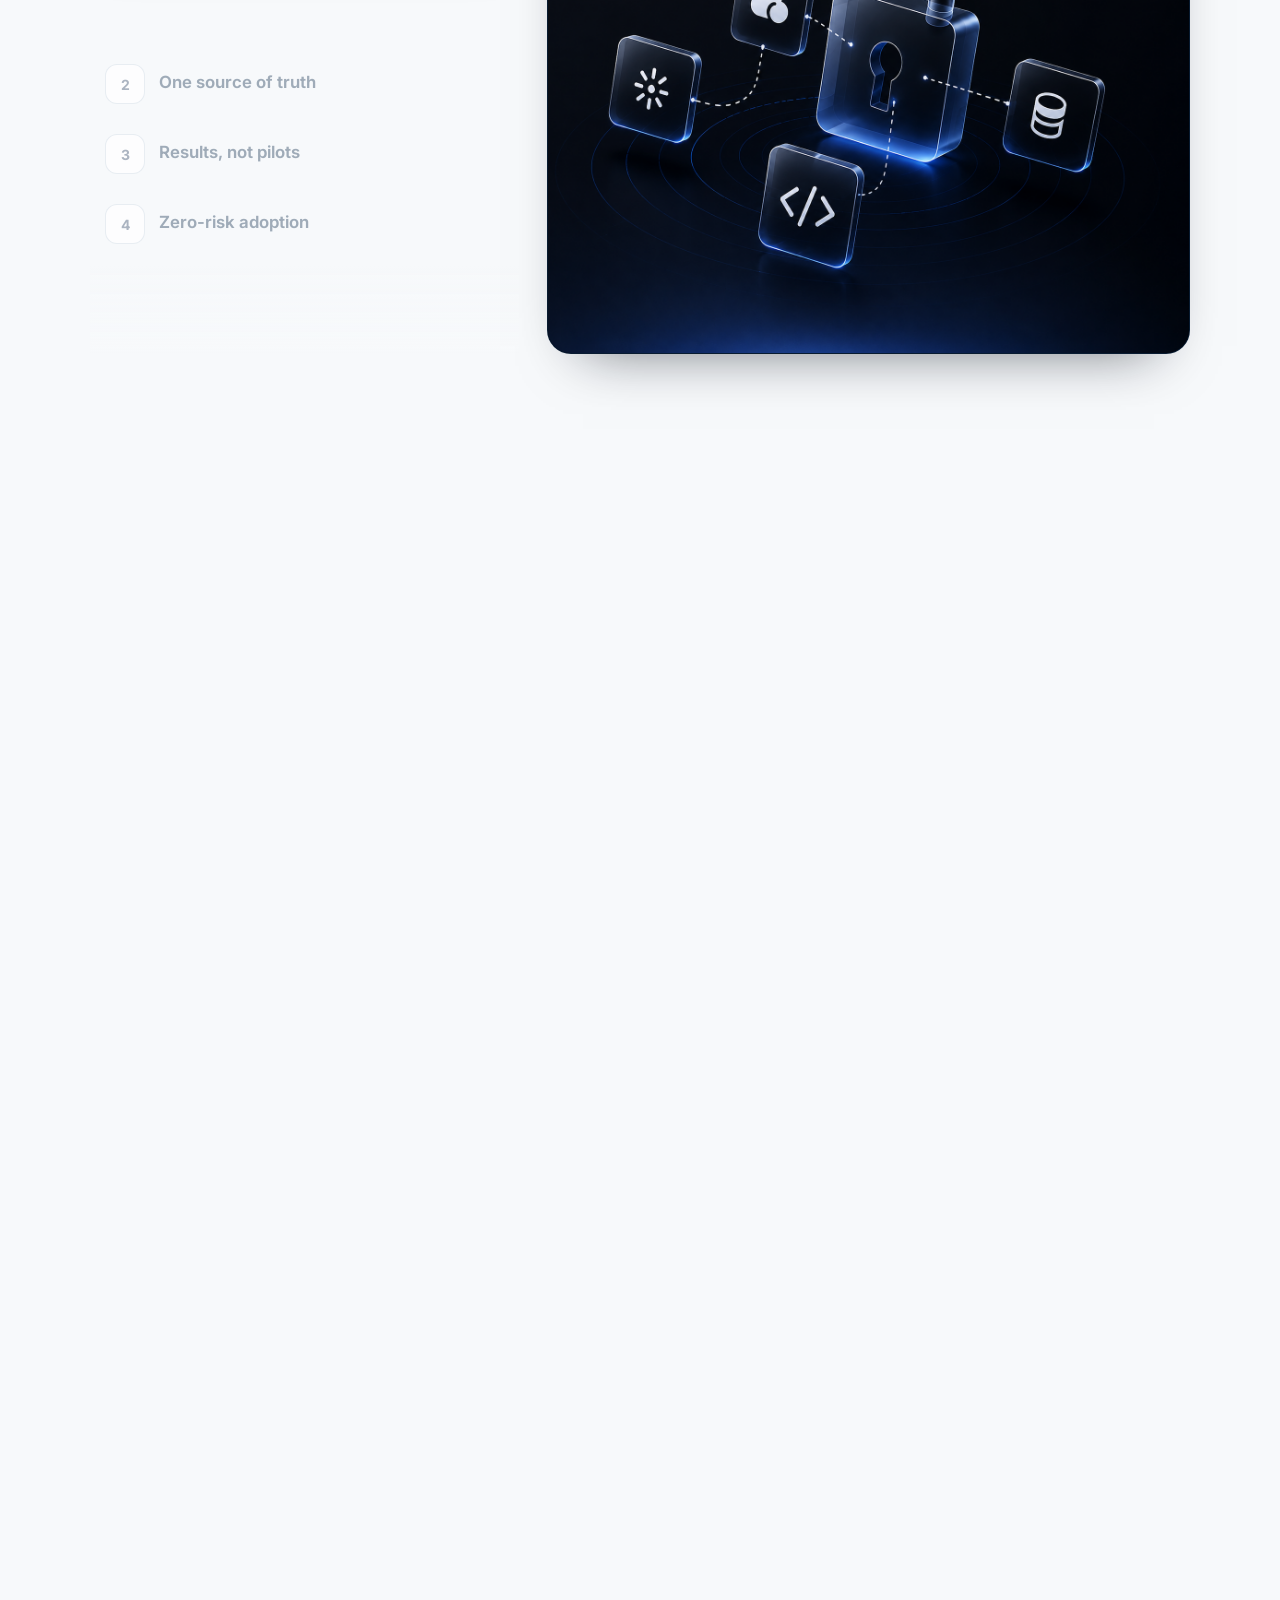
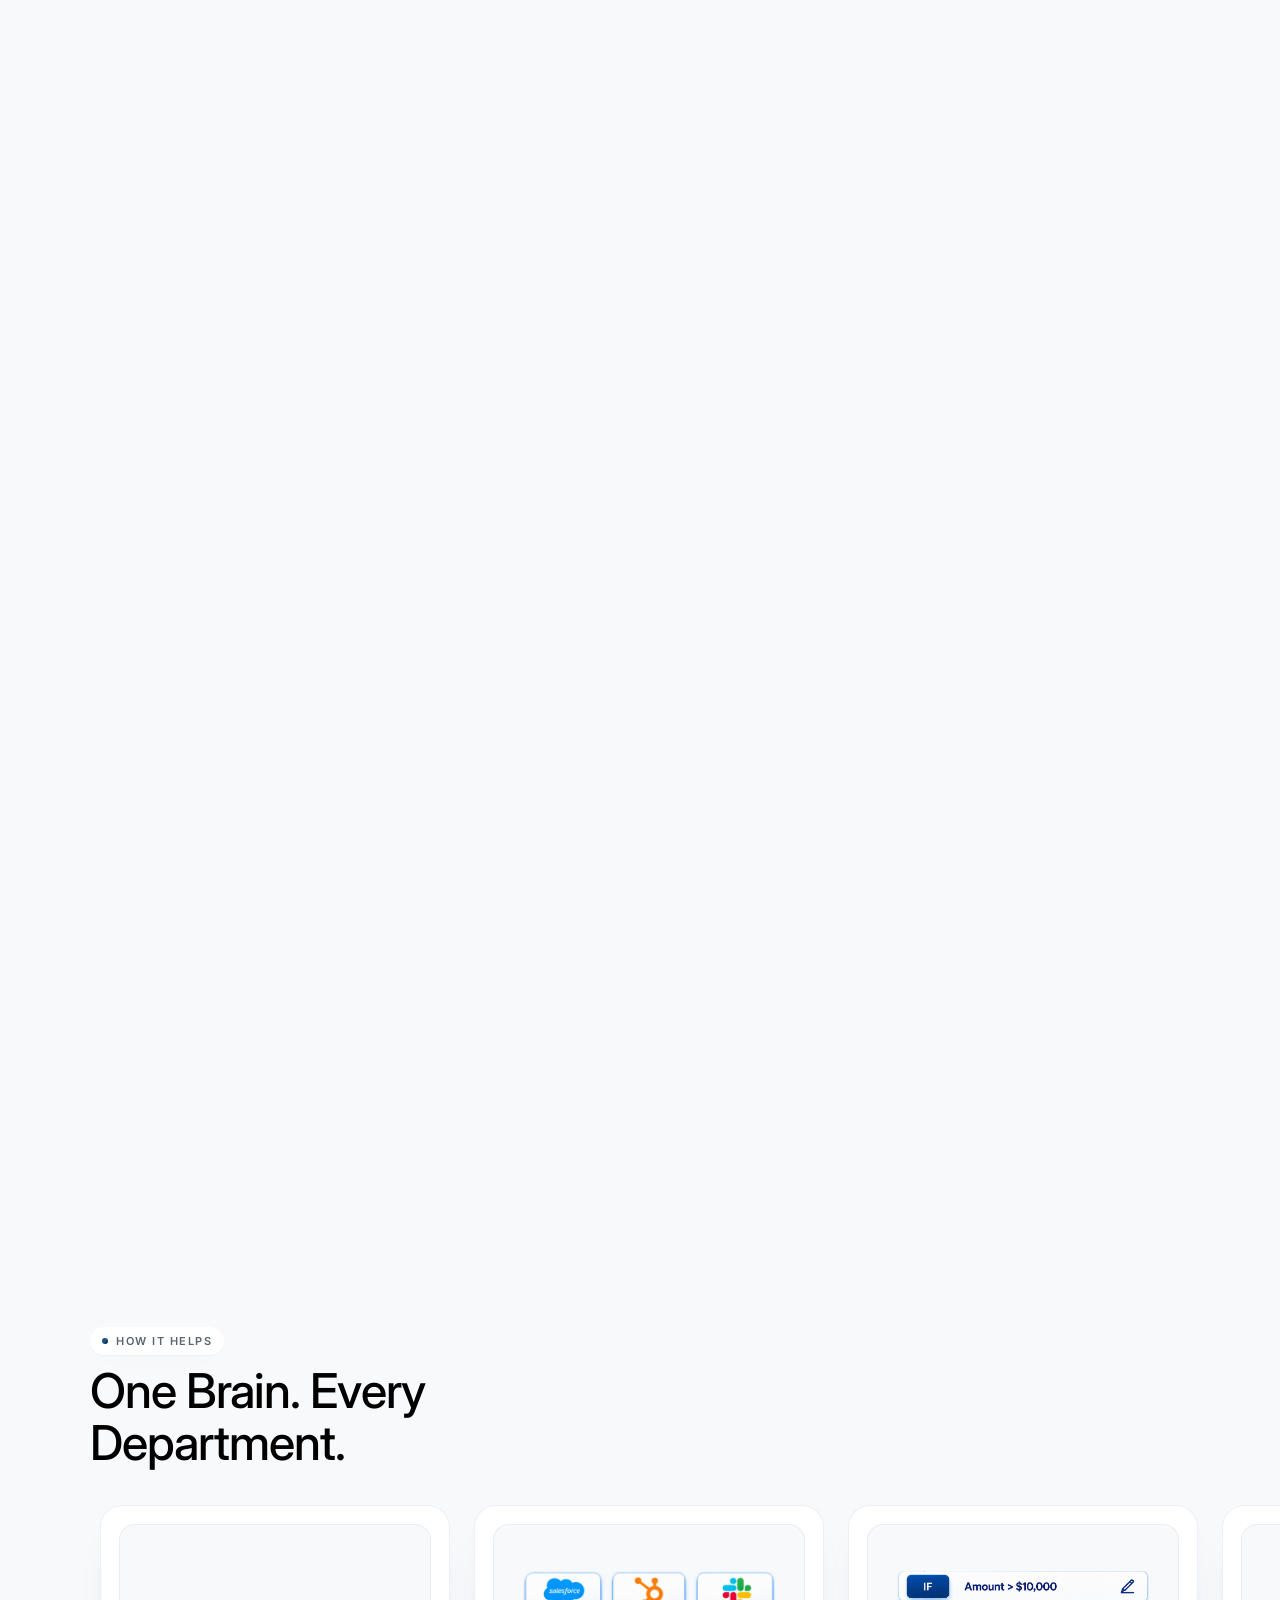
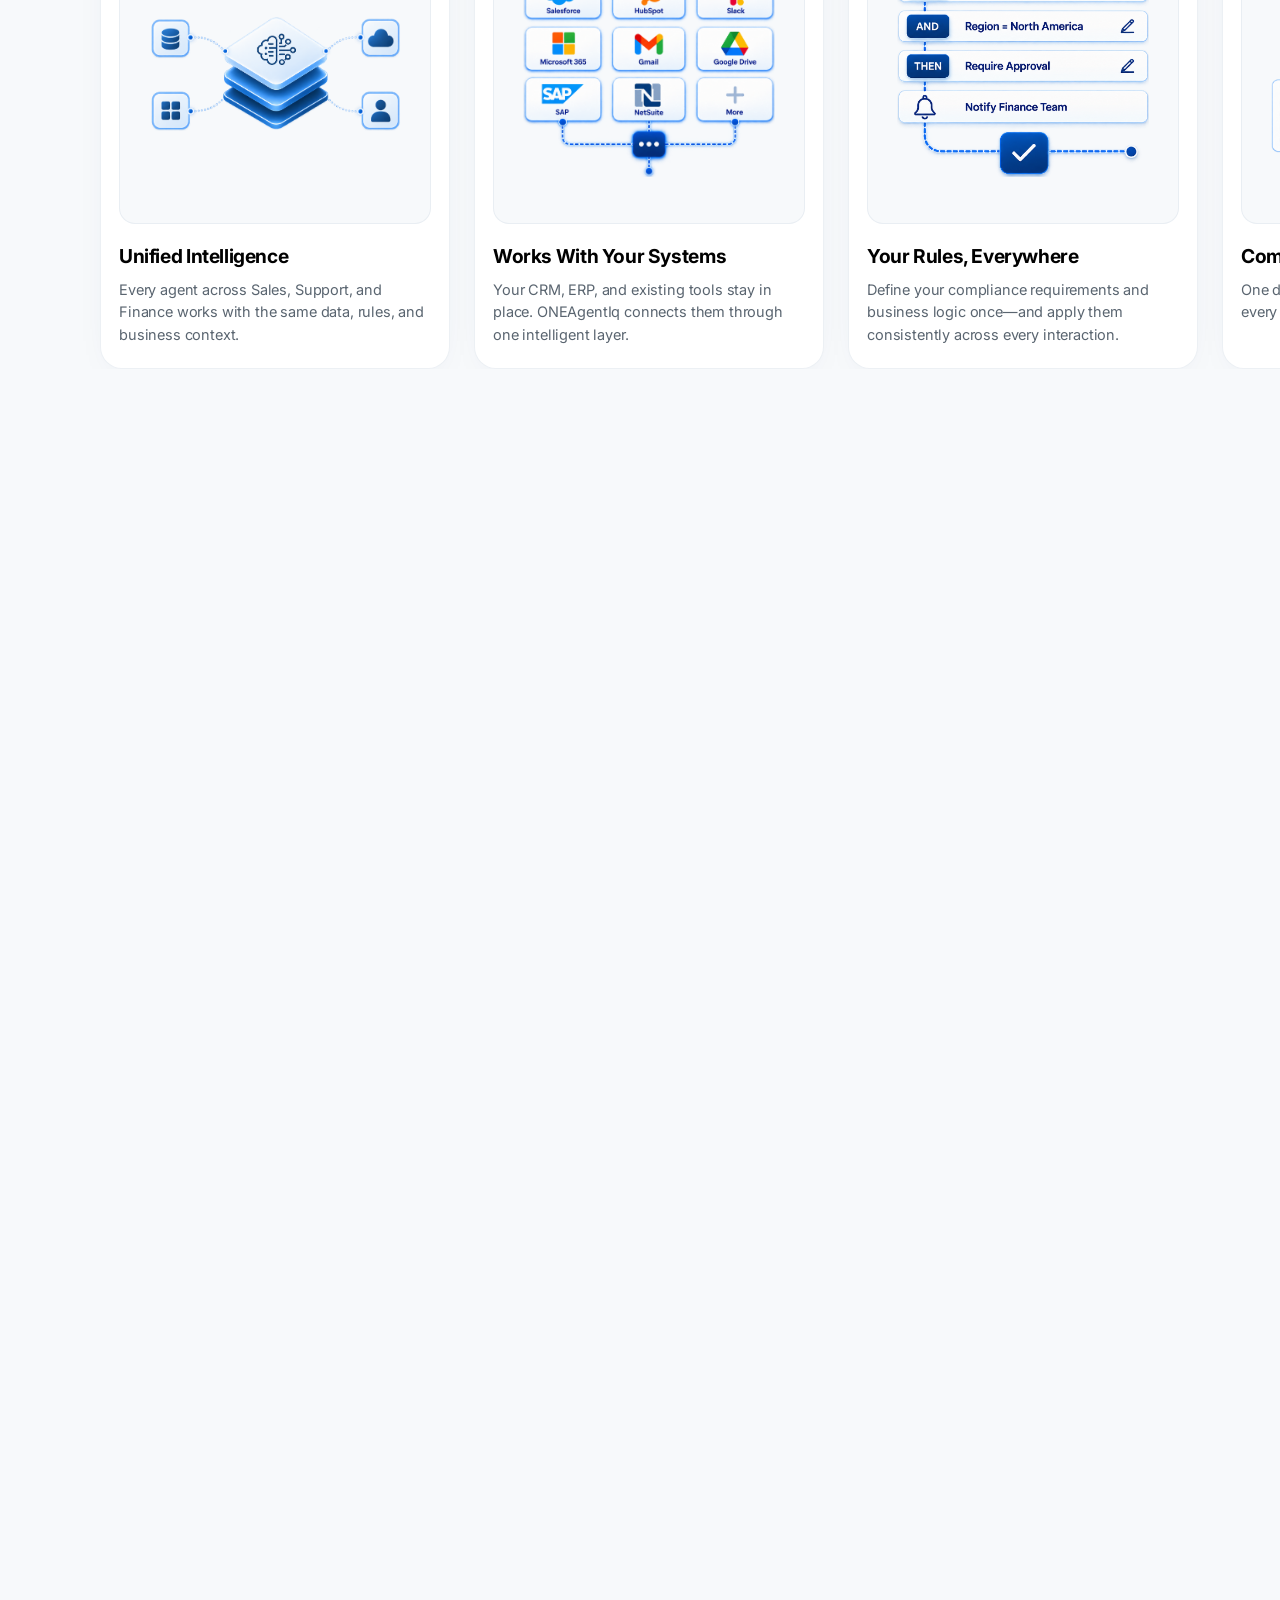
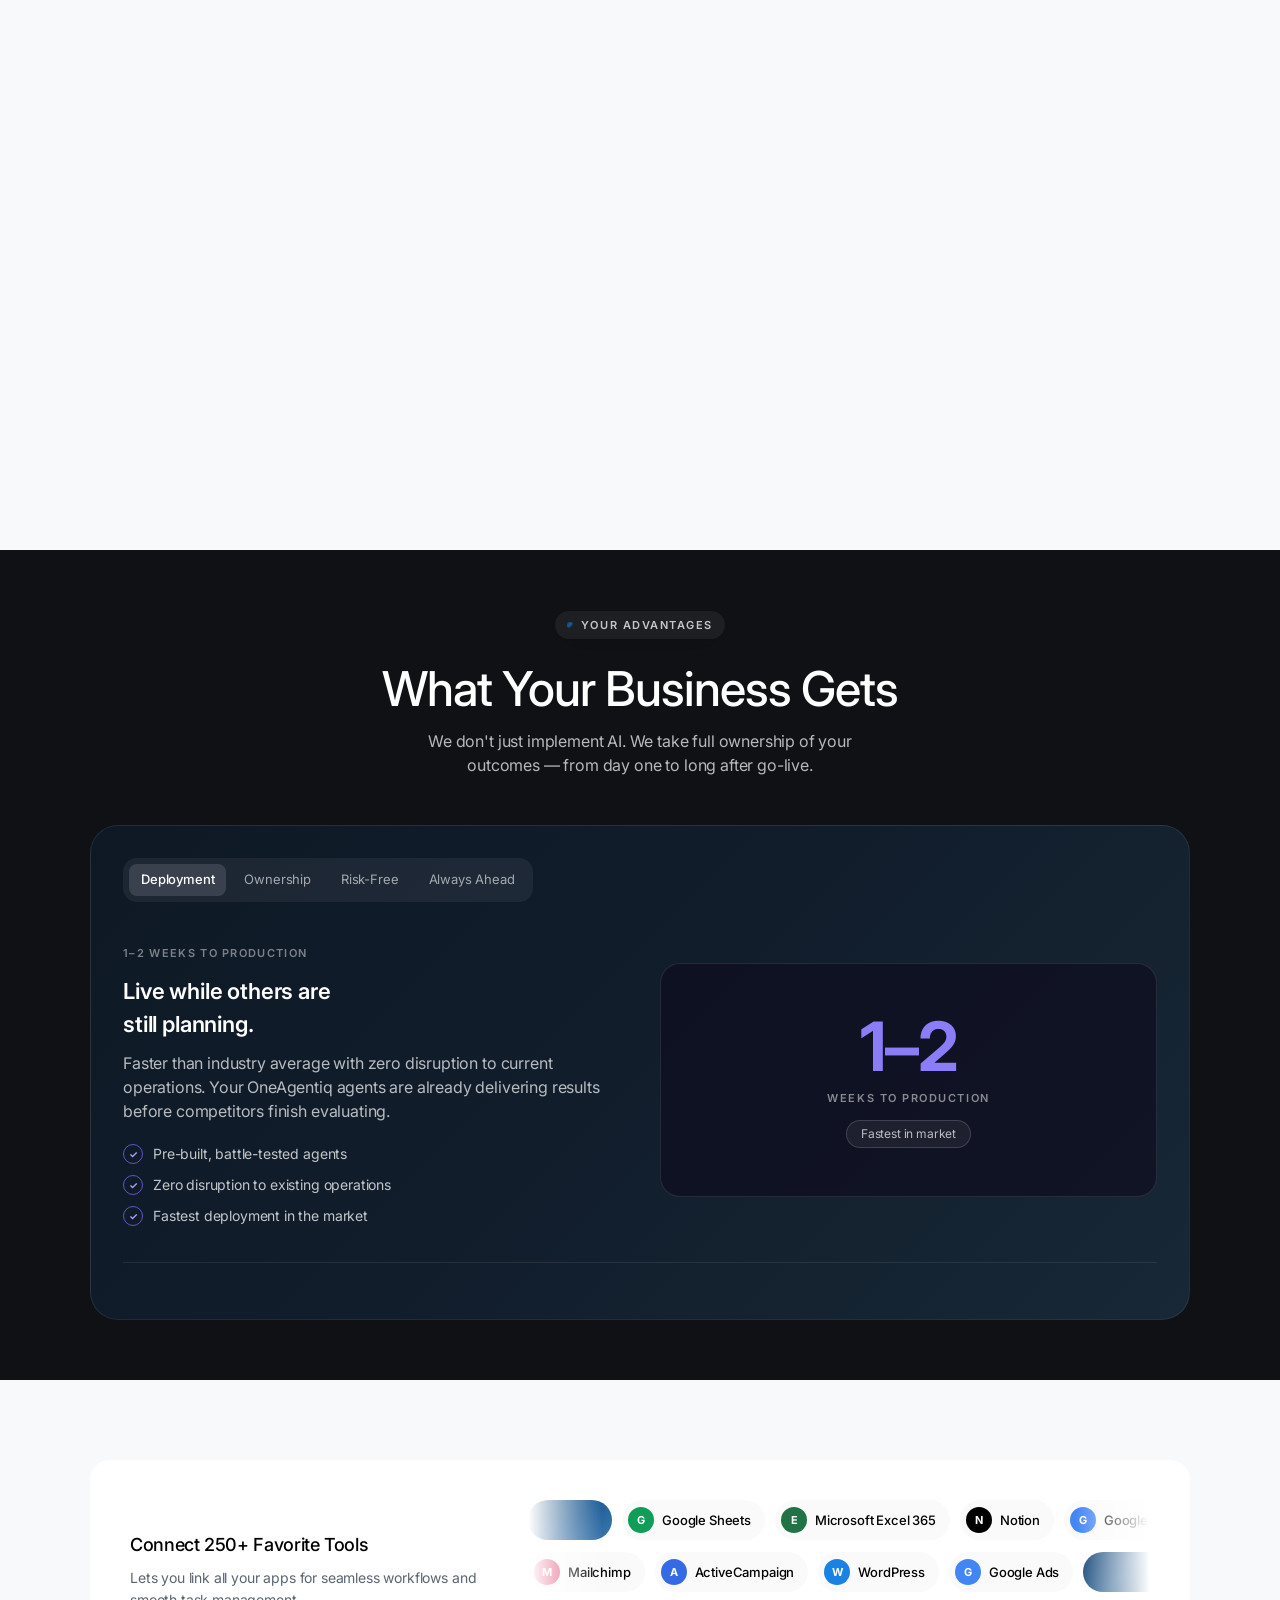
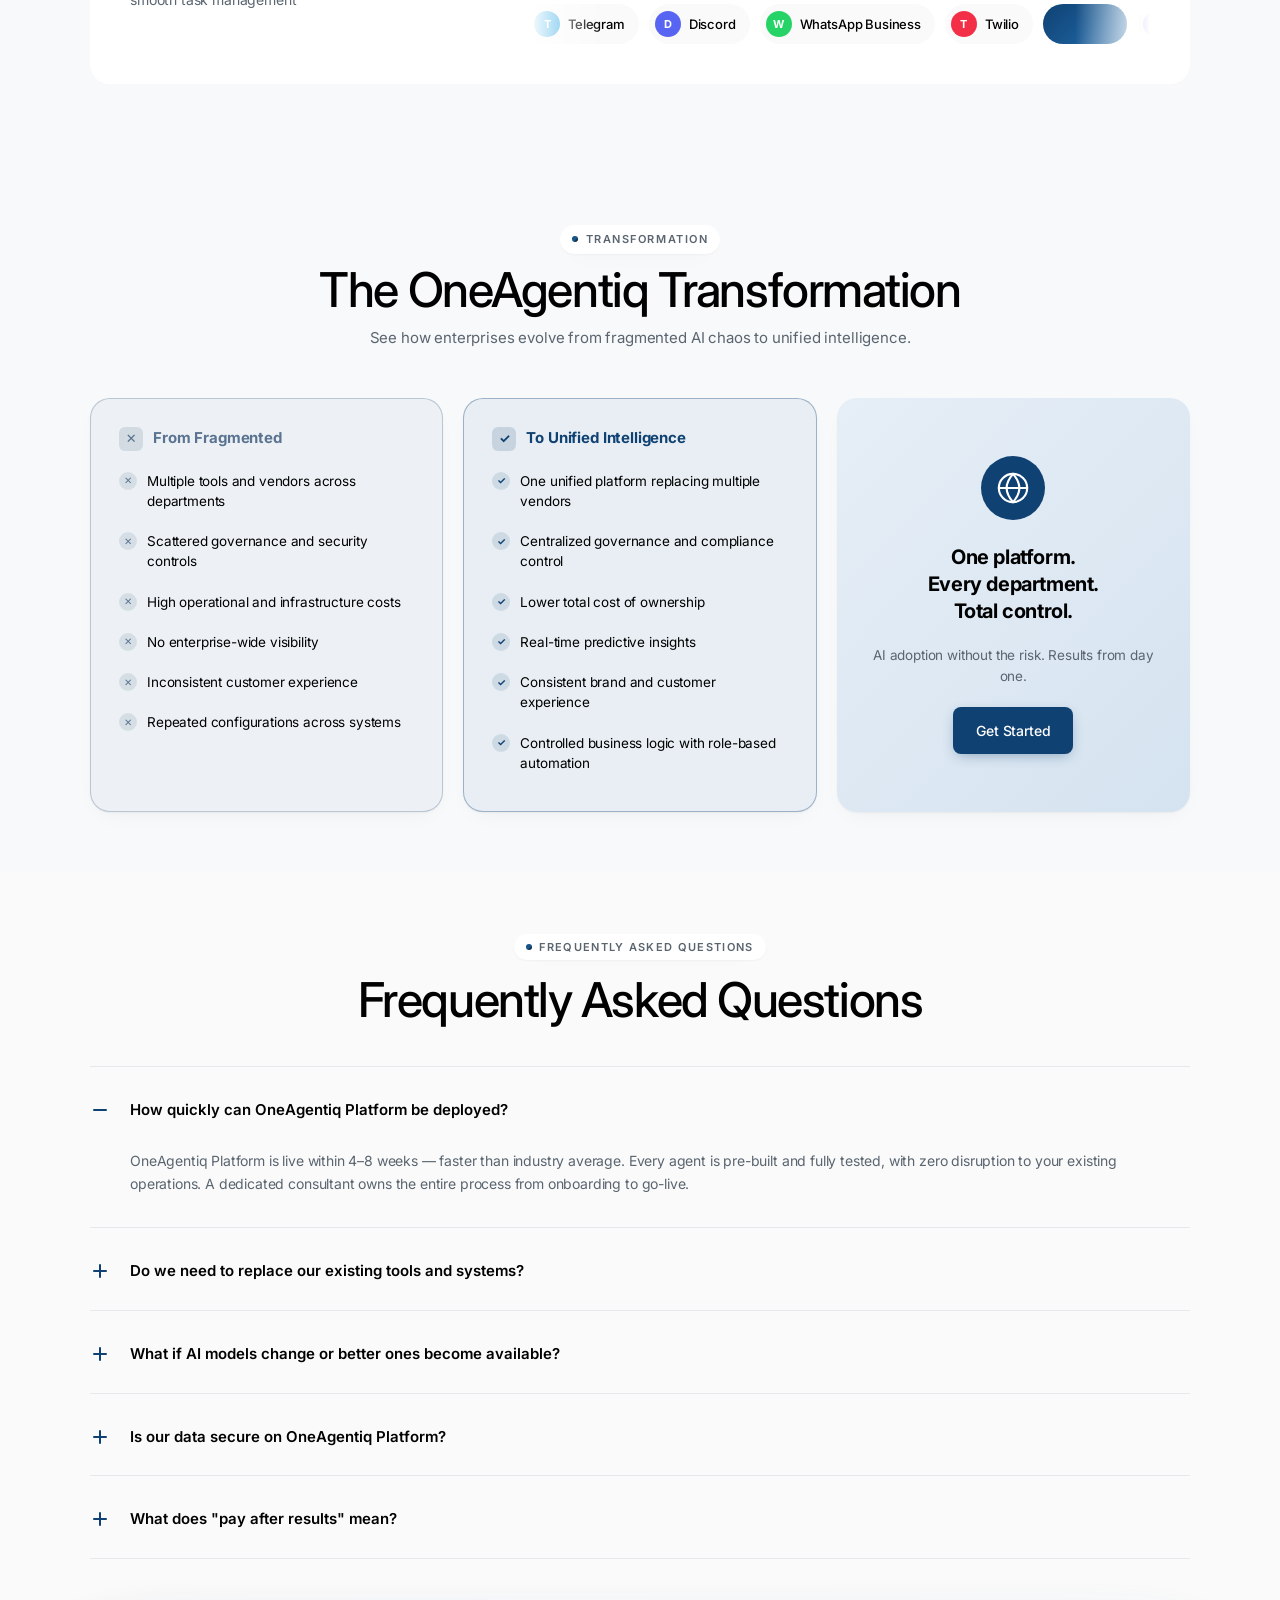
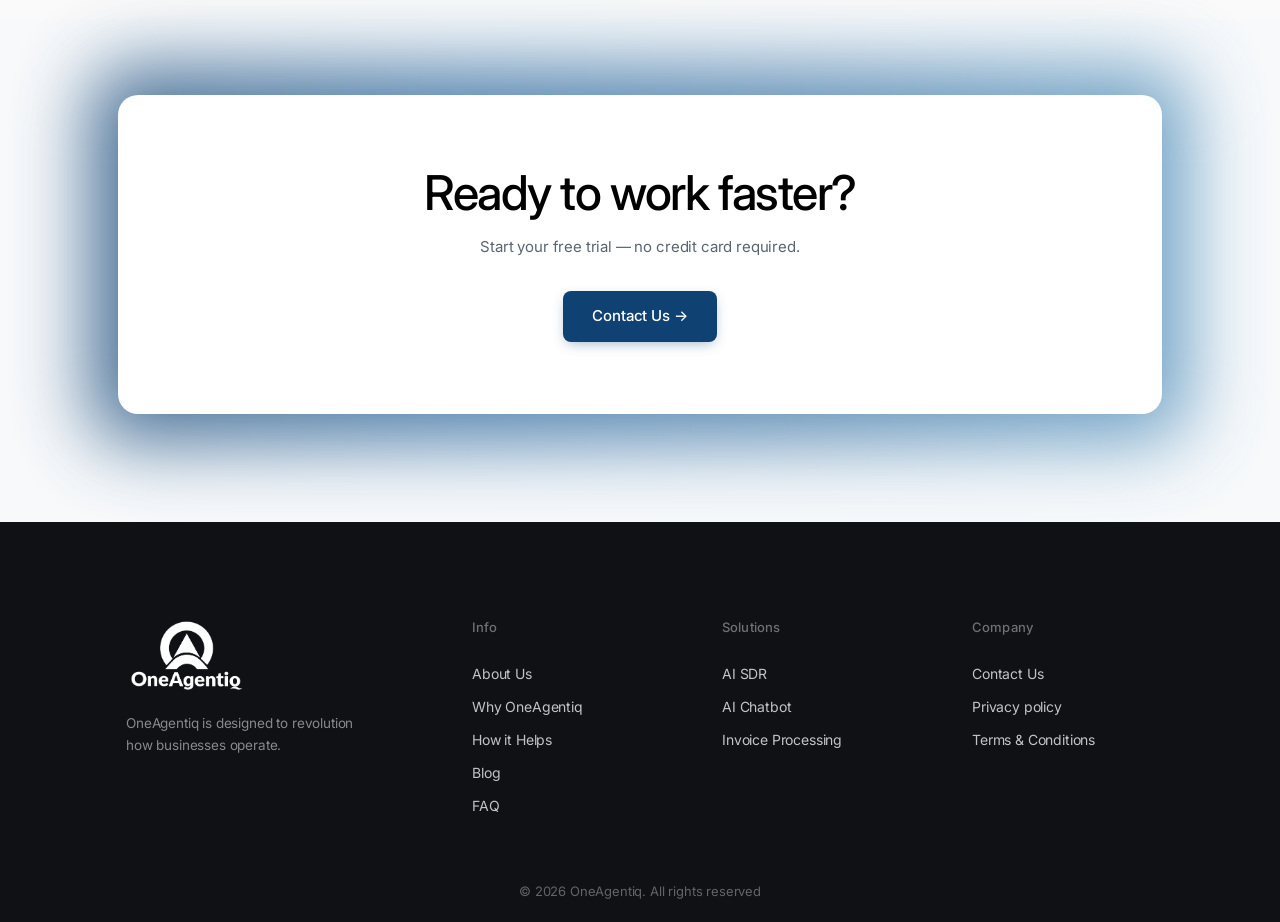
==== commit ee922c06: "Refactor branding and navigation across multiple HTML files to transition from "Syntra" to "OneAgent" ====
--- a/index.html
+++ b/index.html
@@ -40,8 +40,6 @@
             <li><a href="ai-sdr.html">AI SDR <span class="nav-live-pill">Live</span></a></li>
             <li><a href="ai-chatbot.html">AI Chatbot <span class="nav-live-pill">Live</span></a></li>
             <li><a href="invoice-processing.html">Invoice Processing <span class="nav-live-pill">Live</span></a></li>
-            <li><a href="quote-automation.html">Quote Automation <span class="nav-live-pill">Live</span></a></li>
-            <li><a href="human-resource.html">AI Recruitment <span class="nav-live-pill">Live</span></a></li>
           </ul>
         </li>
         <li><a href="blog.html">Blog</a></li>
@@ -68,8 +66,6 @@
           <a href="ai-sdr.html">AI SDR <span class="nav-live-pill">Live</span></a>
           <a href="ai-chatbot.html">AI Chatbot <span class="nav-live-pill">Live</span></a>
           <a href="invoice-processing.html">Invoice Processing <span class="nav-live-pill">Live</span></a>
-          <a href="quote-automation.html">Quote Automation <span class="nav-live-pill">Live</span></a>
-          <a href="human-resource.html">AI Recruitment <span class="nav-live-pill">Live</span></a>
         </div>
       </div>
       <a href="blog.html">Blog</a>
@@ -782,8 +778,6 @@
           <a href="ai-sdr.html">AI SDR</a>
           <a href="ai-chatbot.html">AI Chatbot</a>
           <a href="invoice-processing.html">Invoice Processing</a>
-          <a href="quote-automation.html">Quote Automation</a>
-          <a href="human-resource.html">AI Recruitment</a>
         </div>
         <!-- Company -->
         <div class="foot-col">
--- a/styles.css
+++ b/styles.css
@@ -1,4 +1,4 @@
-﻿
+
 @import url('https://fonts.googleapis.com/css2?family=IBM+Plex+Sans:ital,wght@0,100..700;1,100..700&display=swap');
 /* === Tokens ===
    Brand theme preview (logo): #0f4172 + #010101
@@ -1197,10 +1197,10 @@
   .caps-left { position: static }
 }
 
-/* === Why Syntra Section === */
-.why-syntra { padding: 80px 0 }
-
-.why-syntra-header {
+/* === Why OneAgentiq Section === */
+.why-oneagentiq { padding: 80px 0 }
+
+.why-oneagentiq-header {
   display: grid;
   grid-template-columns: 1fr 1fr;
   gap: 48px;
@@ -1208,13 +1208,13 @@
   margin-bottom: 48px;
 }
 
-.why-syntra-right {
+.why-oneagentiq-right {
   display: flex;
   flex-direction: column;
   gap: 24px;
 }
 
-.why-syntra-label {
+.why-oneagentiq-label {
   display: inline-flex;
   align-items: center;
   gap: 7px;
@@ -1230,7 +1230,7 @@
   box-shadow: var(--shadow)
 }
 
-.why-syntra-h2 {
+.why-oneagentiq-h2 {
   font-size: 48px;
   font-weight: 500;
   line-height: 52px;
@@ -1239,14 +1239,14 @@
   margin: 0
 }
 
-.why-syntra-desc {
+.why-oneagentiq-desc {
   font-size: 15px;
   color: var(--muted);
   line-height: 1.65;
   margin: 0;
 }
 
-.why-syntra-btn {
+.why-oneagentiq-btn {
   display: inline-flex;
   background: var(--primary);;
   color: #fff;
@@ -1258,11 +1258,11 @@
   box-shadow: var(--shadow)
 }
 
-.why-syntra-carousel-wrap {
+.why-oneagentiq-carousel-wrap {
   overflow: hidden
 }
 
-.why-syntra-cards {
+.why-oneagentiq-cards {
   display: flex;
   gap: 16px;
   transition: transform .4s cubic-bezier(.4,0,.2,1)
@@ -1355,29 +1355,29 @@
 }
 
 @media (max-width: 920px) {
-  .why-syntra > .container {
+  .why-oneagentiq > .container {
     display: flex;
     flex-direction: column;
   }
 
-  .why-syntra-header {
+  .why-oneagentiq-header {
     display: contents;
   }
 
-  .why-syntra-right {
+  .why-oneagentiq-right {
     display: contents;
   }
 
-  .why-syntra-left {
+  .why-oneagentiq-left {
     order: 1;
   }
 
-  .why-syntra-desc {
+  .why-oneagentiq-desc {
     order: 2;
     margin-bottom: 0;
   }
 
-  .why-syntra-carousel-wrap {
+  .why-oneagentiq-carousel-wrap {
     order: 3;
   }
 
@@ -1502,7 +1502,7 @@
   gap: 0;
 }
 
-.case-slide .why-syntra-label {
+.case-slide .why-oneagentiq-label {
   align-self: flex-start;
   width: fit-content;
   margin-bottom: 22px;
@@ -2893,7 +2893,7 @@
   }
 
   .h2,
-  .why-syntra-h2,
+  .why-oneagentiq-h2,
   .diff-heading,
   .cta-heading {
     font-size: clamp(28px, 5.5vw, 40px) !important;
@@ -3072,11 +3072,11 @@
     margin-top: 32px;
   }
 
-  .why-syntra {
+  .why-oneagentiq {
     padding: 48px 0;
   }
 
-  .why-syntra-h2 br {
+  .why-oneagentiq-h2 br {
     display: none;
   }
 
@@ -6411,7 +6411,7 @@
 
 @media (max-width: 767px) {
   .h2,
-  .why-syntra-h2, .faq-heading {
+  .why-oneagentiq-h2, .faq-heading {
     font-size: clamp(30px, 6vw, 36px) !important;
     line-height: 1.2 !important;
   }
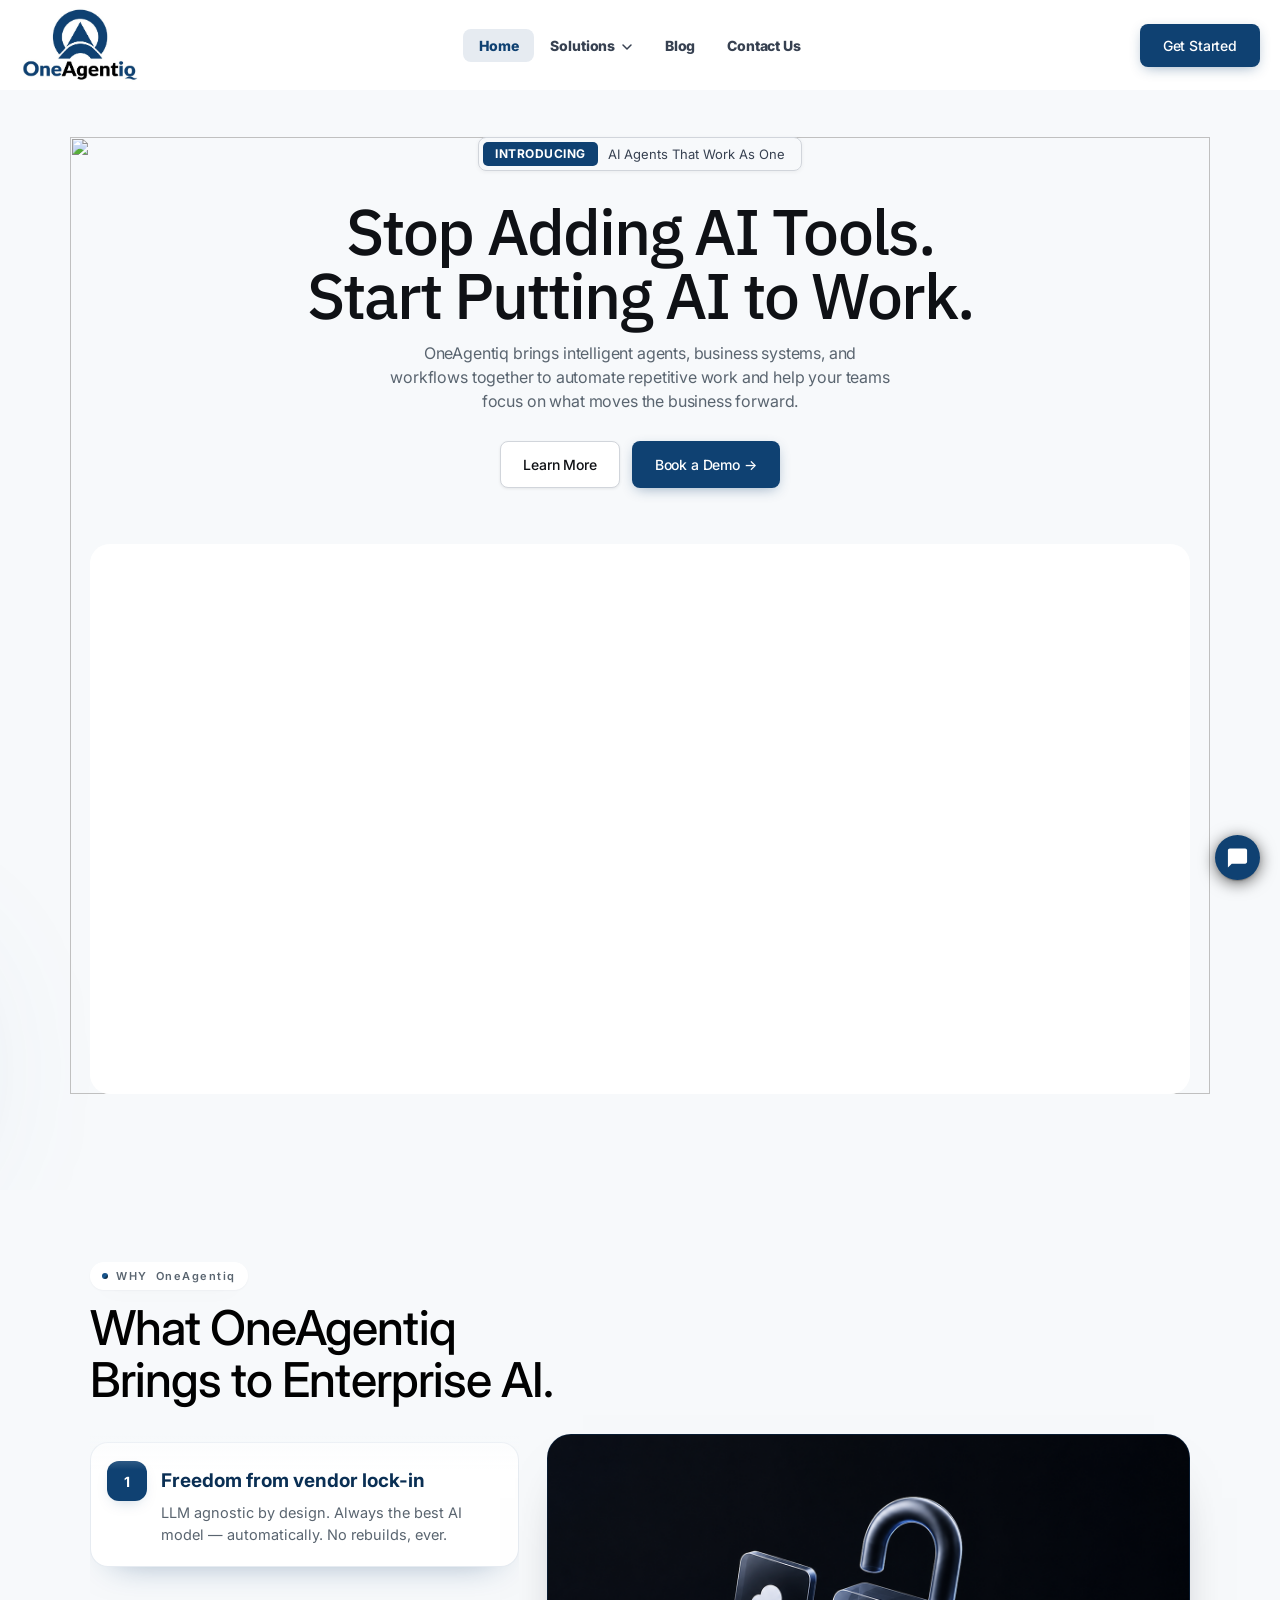
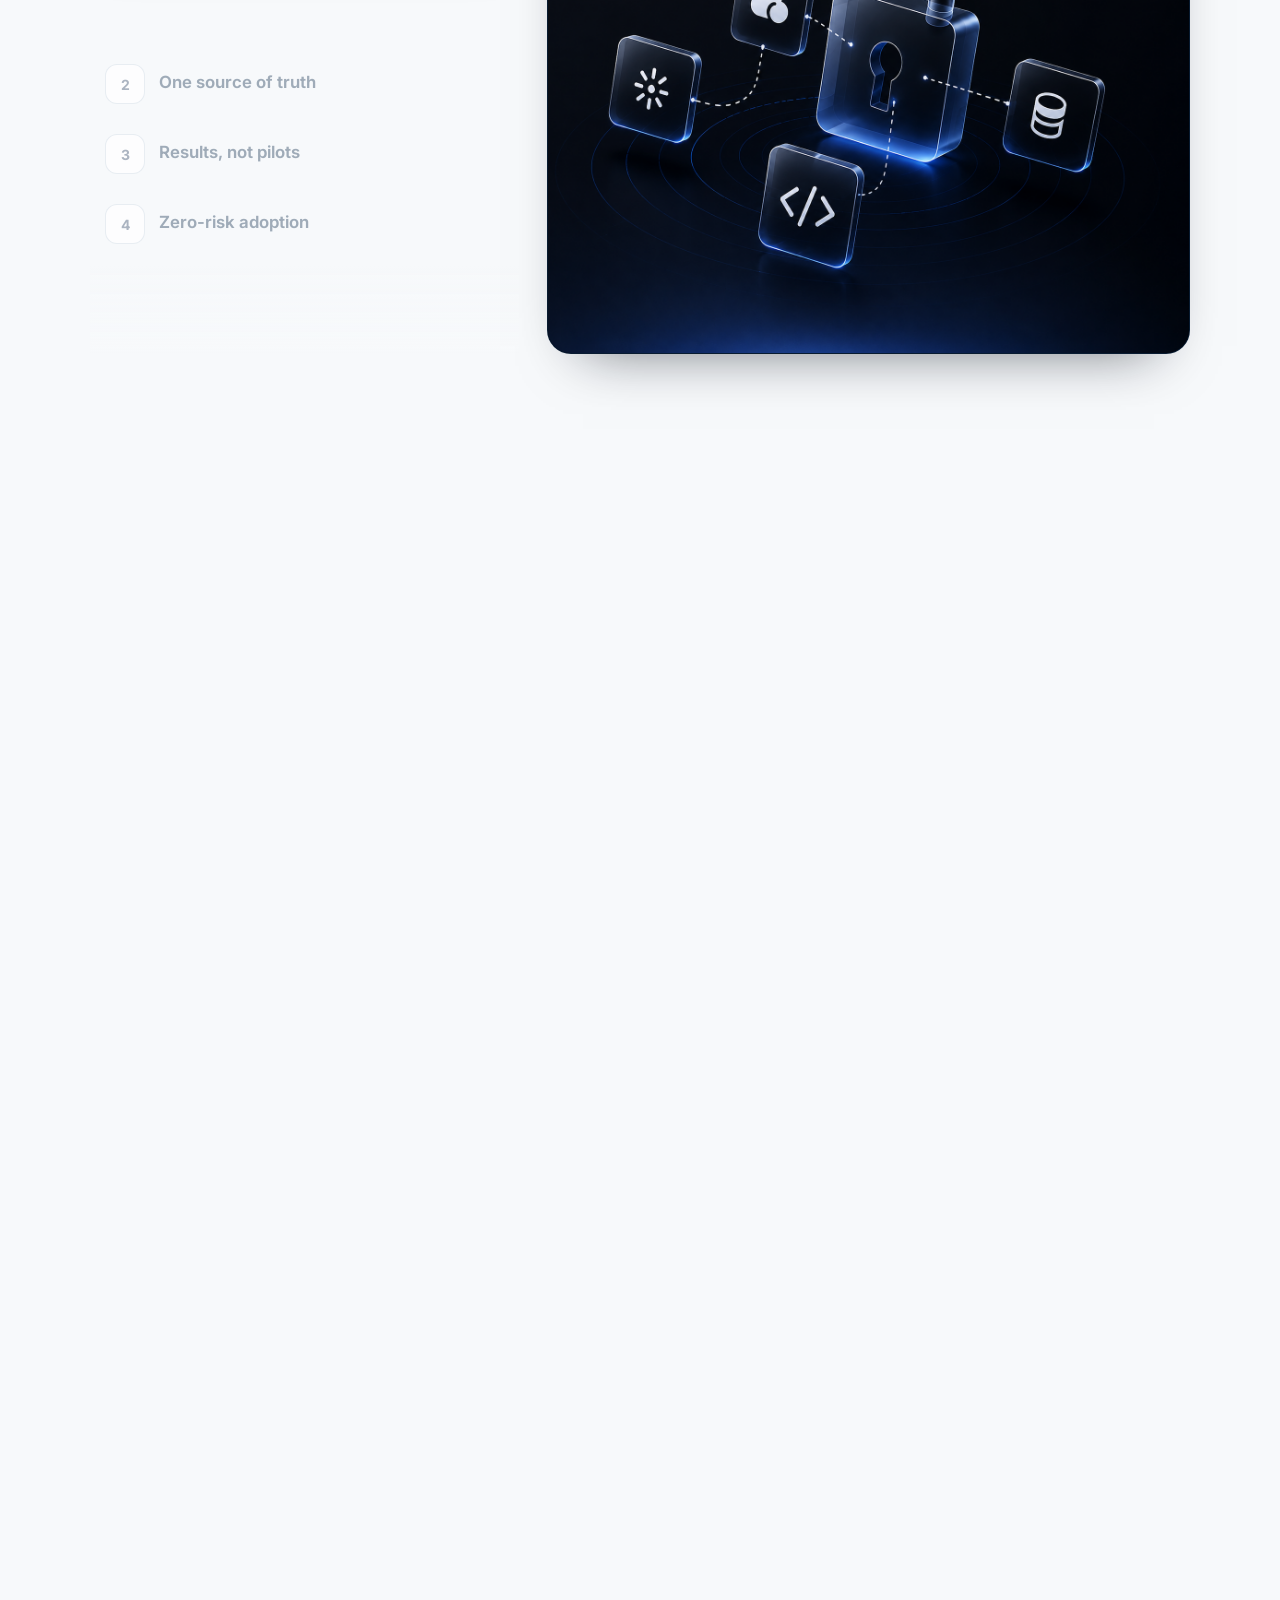
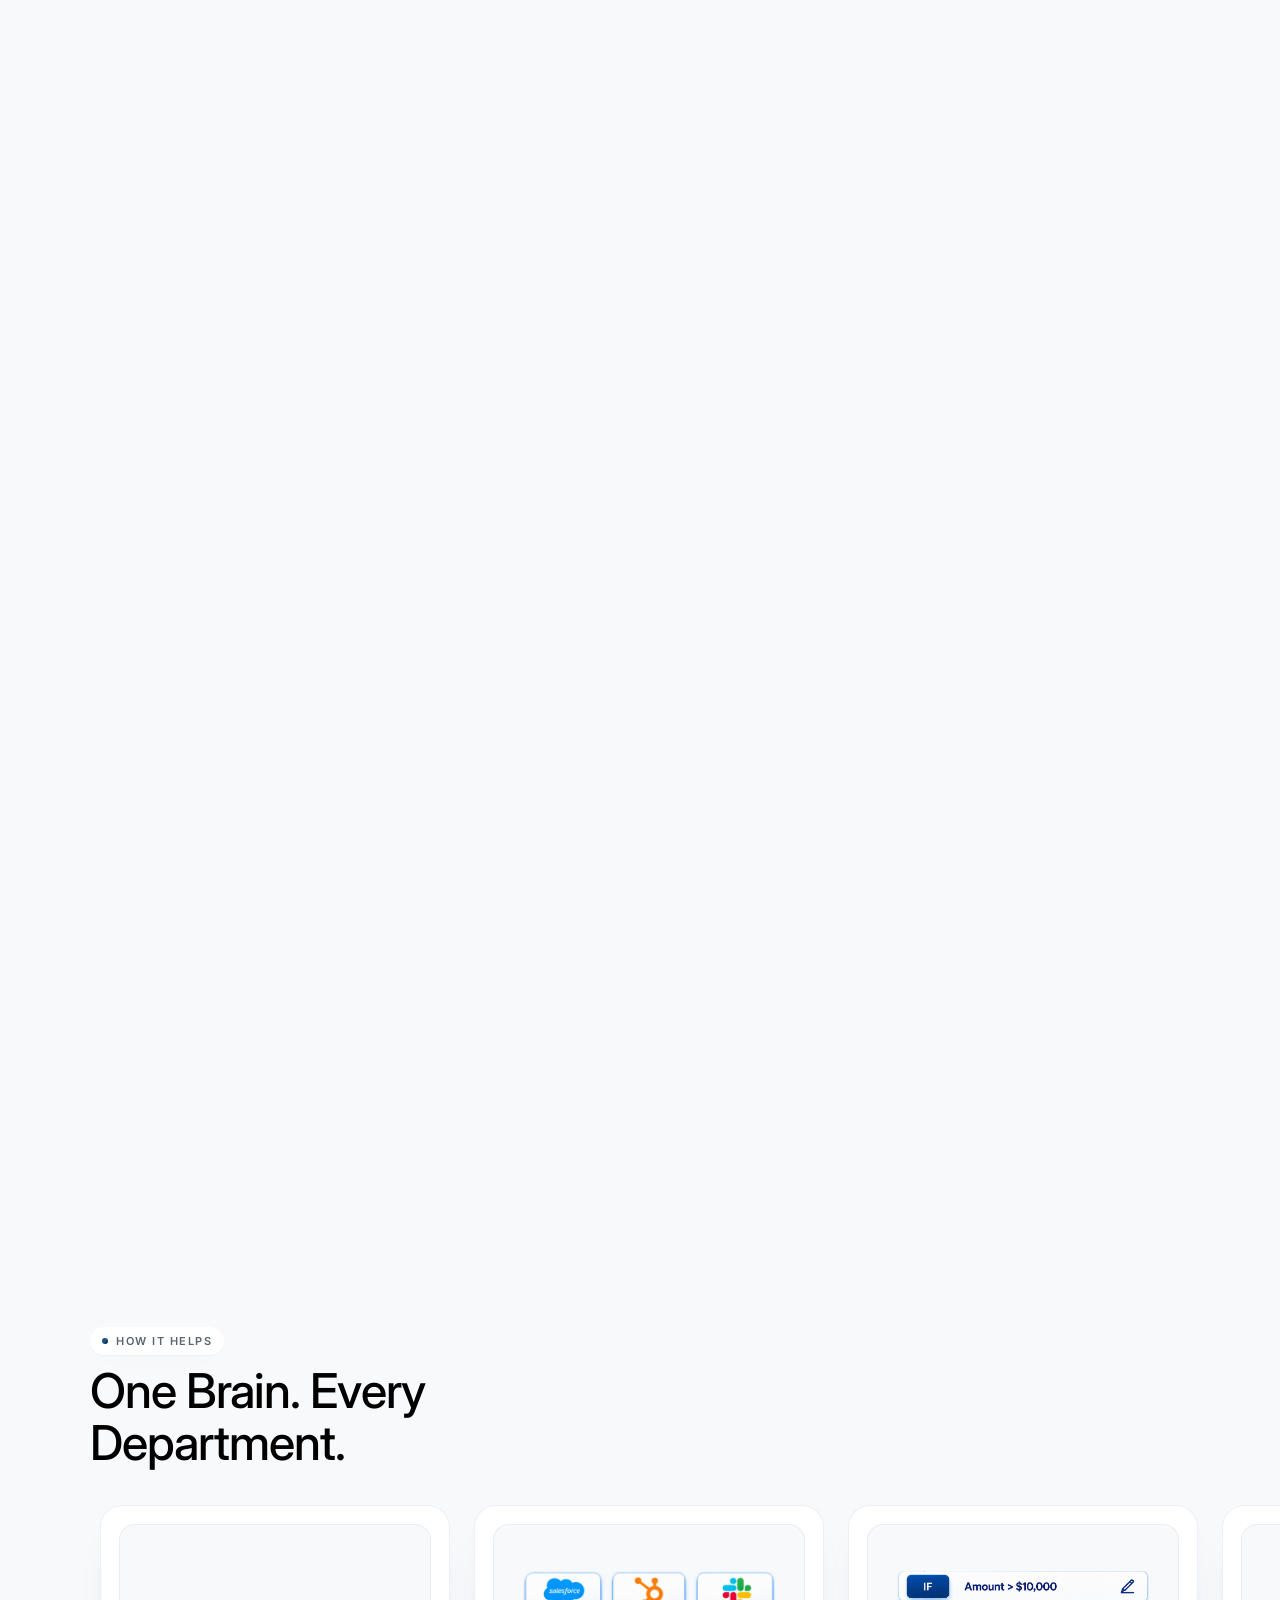
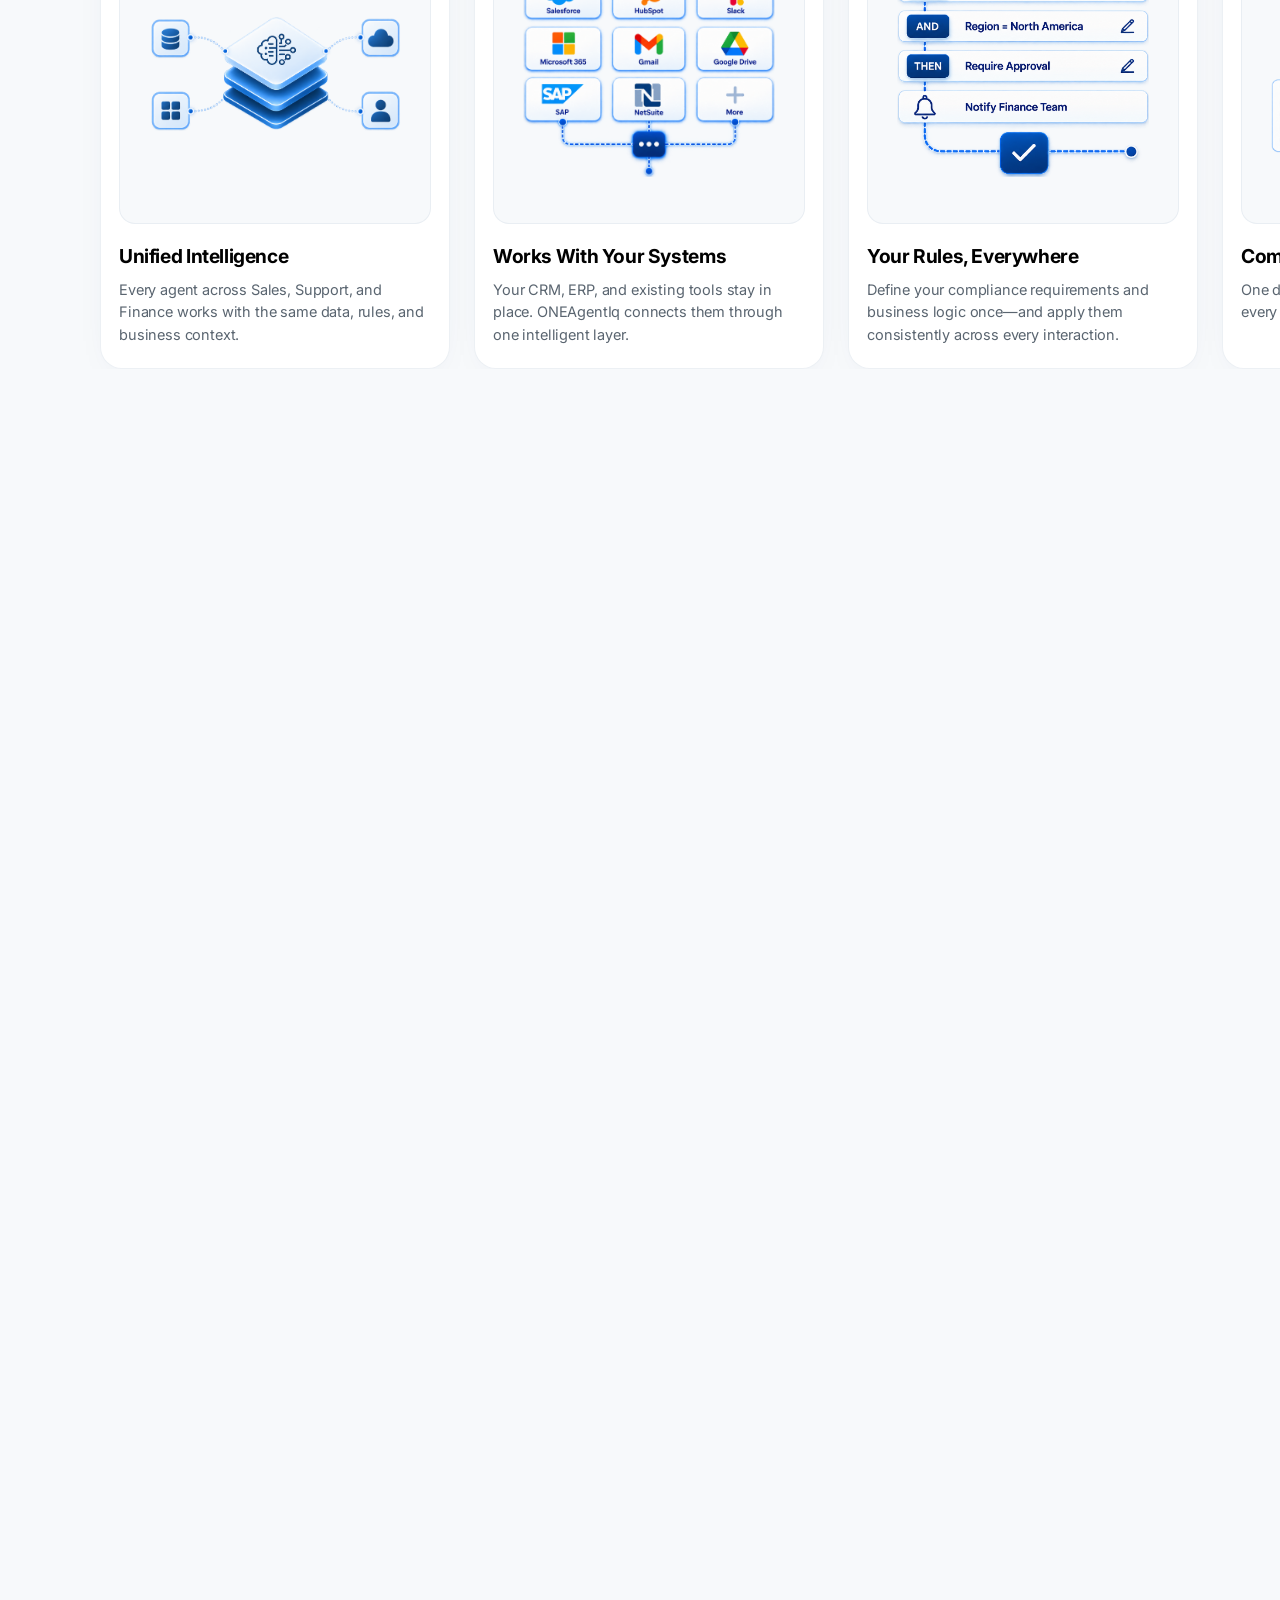
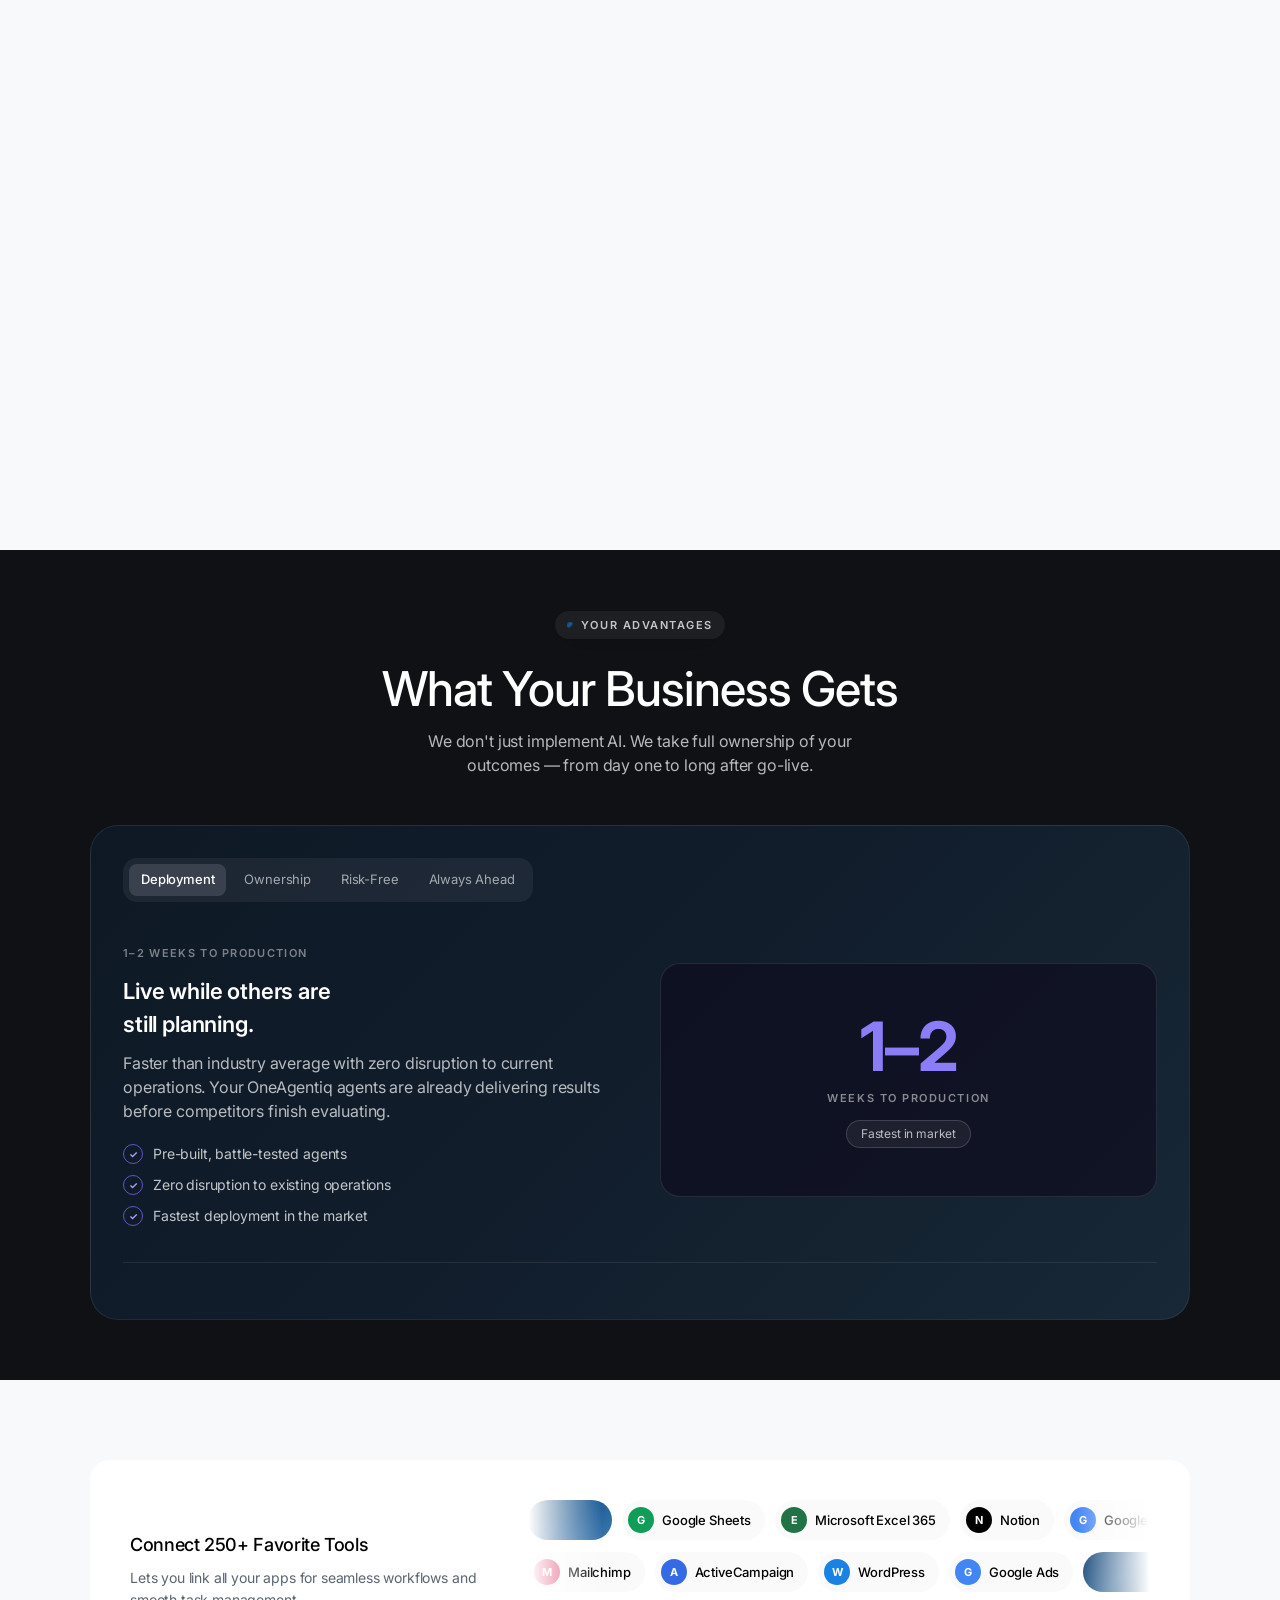
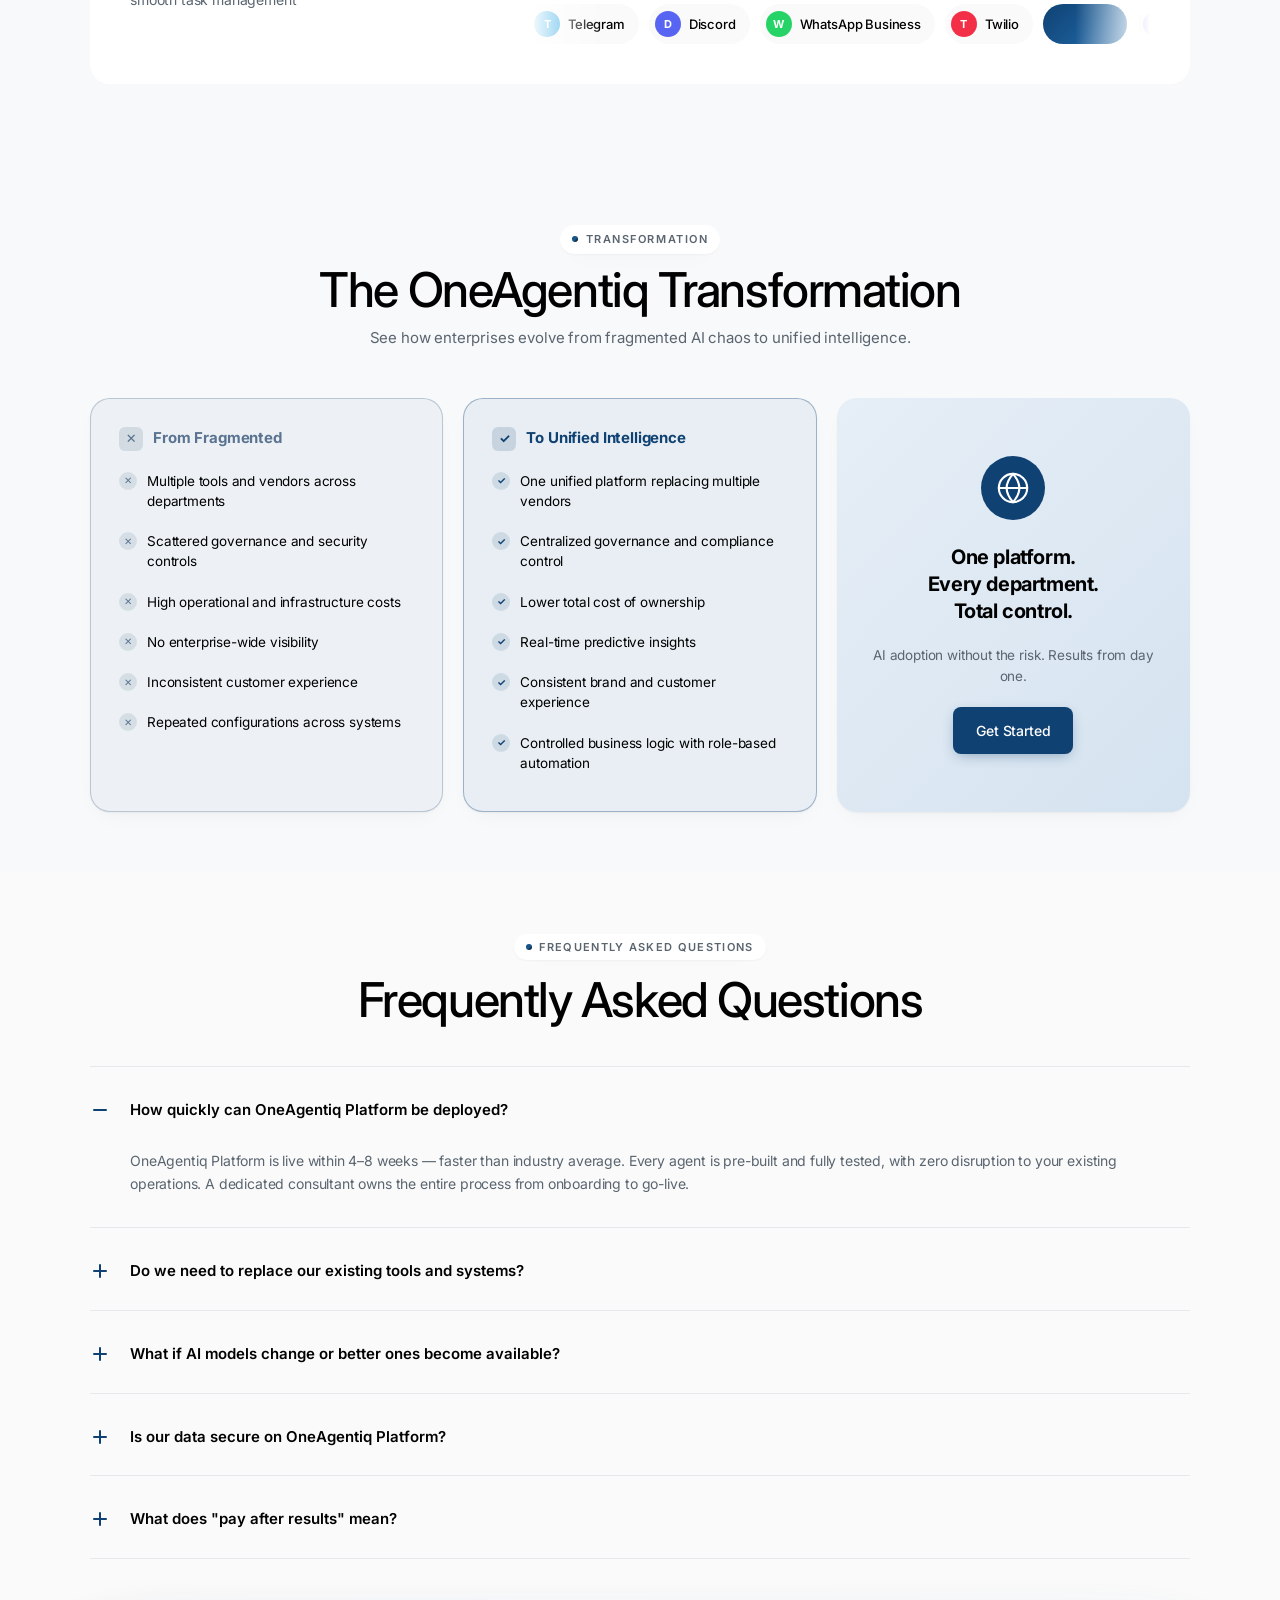
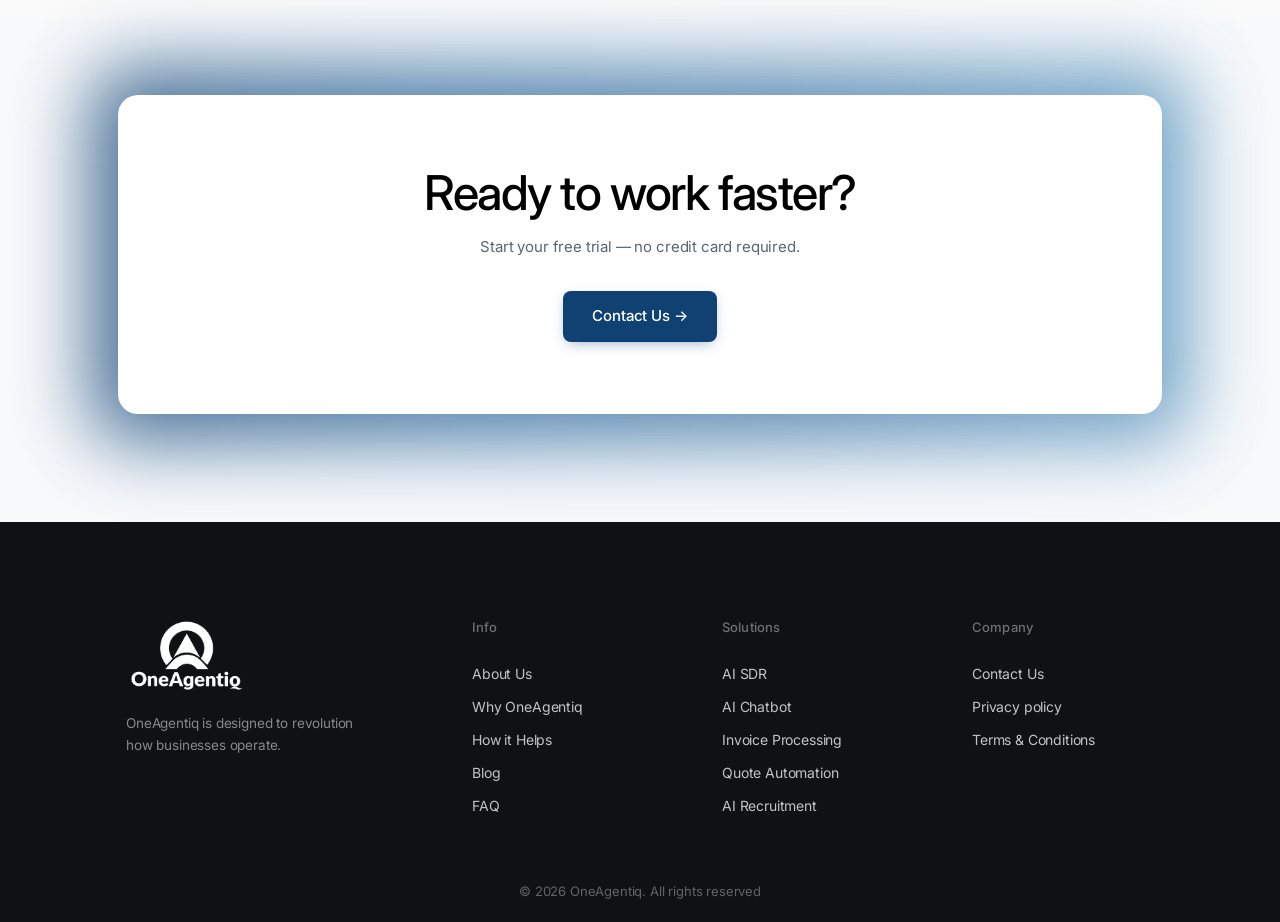
==== commit a35bdc29: "Add AI Recruitment and Quote Automation pages, updating navigation links across multiple HTML files " ====
--- a/index.html
+++ b/index.html
@@ -5,8 +5,8 @@
   <meta charset="utf-8" />
   <meta name="viewport" content="width=device-width,initial-scale=1" />
   <title>OneAgentiq</title>
-  <link rel="icon" type="image/png" href="images/site-icon.png?v=2" />
-  <link rel="apple-touch-icon" href="images/site-icon.png?v=2" />
+  <link rel="icon" type="image/png" href="images/site-icon.png?v=7" />
+  <link rel="apple-touch-icon" href="images/site-icon.png?v=7" />
   <meta name="description"
     content="Your always-on AI partner that handles tasks, answers quickly, and keeps your workflow moving." />
   <link rel="preconnect" href="https://fonts.googleapis.com">
@@ -40,6 +40,8 @@
             <li><a href="ai-sdr.html">AI SDR <span class="nav-live-pill">Live</span></a></li>
             <li><a href="ai-chatbot.html">AI Chatbot <span class="nav-live-pill">Live</span></a></li>
             <li><a href="invoice-processing.html">Invoice Processing <span class="nav-live-pill">Live</span></a></li>
+            <li><a href="quote-automation.html">Quote Automation <span class="nav-live-pill">Live</span></a></li>
+            <li><a href="ai-recruitment.html">AI Recruitment <span class="nav-live-pill">Live</span></a></li>
           </ul>
         </li>
         <li><a href="blog.html">Blog</a></li>
@@ -66,6 +68,8 @@
           <a href="ai-sdr.html">AI SDR <span class="nav-live-pill">Live</span></a>
           <a href="ai-chatbot.html">AI Chatbot <span class="nav-live-pill">Live</span></a>
           <a href="invoice-processing.html">Invoice Processing <span class="nav-live-pill">Live</span></a>
+          <a href="quote-automation.html">Quote Automation <span class="nav-live-pill">Live</span></a>
+          <a href="ai-recruitment.html">AI Recruitment <span class="nav-live-pill">Live</span></a>
         </div>
       </div>
       <a href="blog.html">Blog</a>
@@ -778,6 +782,8 @@
           <a href="ai-sdr.html">AI SDR</a>
           <a href="ai-chatbot.html">AI Chatbot</a>
           <a href="invoice-processing.html">Invoice Processing</a>
+          <a href="quote-automation.html">Quote Automation</a>
+          <a href="ai-recruitment.html">AI Recruitment</a>
         </div>
         <!-- Company -->
         <div class="foot-col">
